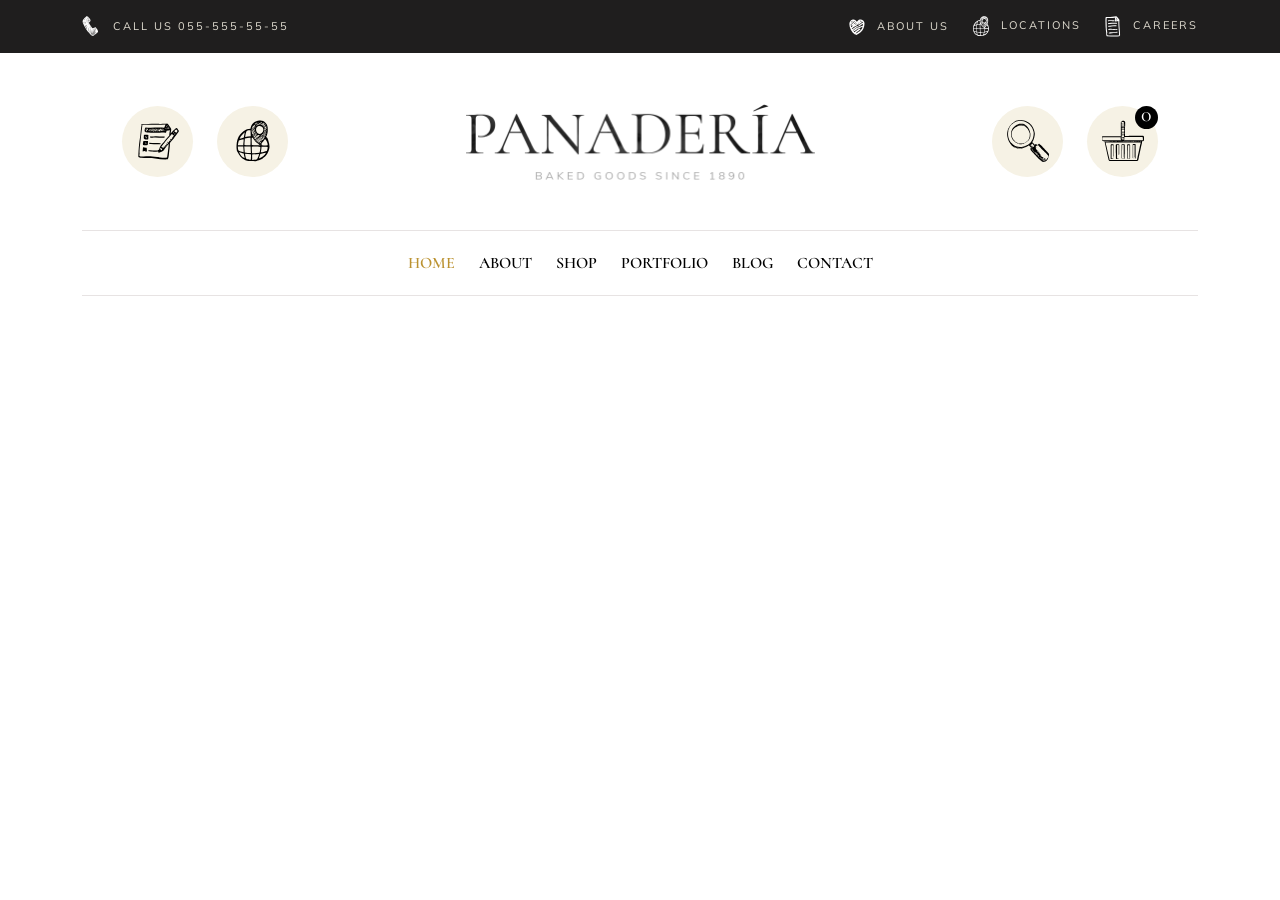
==== index.html @ f85982ad "feat: add nav and header" ====
<!DOCTYPE html>
<html lang="en">
  <head>
    <meta charset="UTF-8" />
    <meta name="viewport" content="width=device-width, initial-scale=1.0" />
    <title>Home - Panaderia</title>
    <link rel="stylesheet" href="assets/css/style.css" />
    <!-- Bootstrap -->
    <link
      href="https://cdn.jsdelivr.net/npm/bootstrap@5.3.7/dist/css/bootstrap.min.css"
      rel="stylesheet"
      integrity="sha384-LN+7fdVzj6u52u30Kp6M/trliBMCMKTyK833zpbD+pXdCLuTusPj697FH4R/5mcr"
      crossorigin="anonymous"
    />
    <!-- Swiper -->
    <link
      rel="stylesheet"
      href="https://cdn.jsdelivr.net/npm/swiper@11/swiper-bundle.min.css"
    />
  </head>
  <body>
    <!-- search start -->
    <div class="search-wrapper">
      <form action="" class="d-flex align-items-center justify-content-center">
        <svg
          class="svg-search-opener"
          xmlns="http://www.w3.org/2000/svg"
          xmlns:xlink="http://www.w3.org/1999/xlink"
          x="0px"
          y="0px"
          viewBox="0 0 28 28"
          style="enable-background: new 0 0 28 28"
          xml:space="preserve"
        >
          <g>
            <path
              class="st0"
              d="M27.8,24.2c0-0.1-0.2-0.3-0.2-0.3l-0.4-0.4l-0.7-0.8l-0.3-0.4L25.9,22c-0.1-0.1-0.2-0.3-0.4-0.4l-0.4-0.3
		l-0.2-0.2l-0.2-0.2l-0.4-0.4c-0.2-0.2-0.5-0.5-0.7-0.7c-0.2-0.2-0.5-0.5-0.7-0.7l-0.7-0.8c-0.2-0.2-0.5-0.5-0.7-0.7
		c-0.2-0.2-0.5-0.5-0.8-0.7c-0.3-0.2-0.5-0.5-0.9-0.6c-0.2-0.1-0.3-0.2-0.6-0.2c-0.1,0-0.2,0-0.4,0c0,0-0.1,0-0.1,0l0,0l0,0l0,0l0,0
		l0,0c-0.1,0,0,0,0,0l0,0l-0.1,0c-0.2,0.1-0.3,0.2-0.4,0.4c0,0,0,0,0,0c0,0,0,0,0-0.1c0,0,0-0.1-0.1-0.1c0-0.1-0.1-0.1-0.1-0.2
		c0-0.1-0.1-0.1-0.1-0.2c0-0.1-0.1-0.1-0.1-0.2c-0.1-0.1-0.1-0.1-0.2-0.2c-0.1-0.1-0.1-0.1-0.2-0.2c-0.1-0.1-0.1-0.1-0.2-0.2
		c-0.1-0.1-0.1-0.1-0.2-0.2C17,15,17,15,16.9,14.9c0,0-0.1,0-0.1-0.1l0.1-0.1l0.2-0.3c0.2-0.4,0.4-0.8,0.6-1.2
		c0.1-0.3,0.2-0.6,0.3-1c0.1-0.2,0.2-0.5,0.2-0.7c0.2-0.9,0.4-1.8,0.3-2.6l0-0.3l-0.1-0.3c0-0.1,0-0.2-0.1-0.3l0-0.1l0-0.1l0-0.2
		c-0.1-0.4-0.3-0.8-0.4-1.2c-0.3-0.8-0.7-1.5-1.1-2.2c-0.2-0.3-0.5-0.7-0.7-1c-0.1-0.2-0.3-0.3-0.4-0.4c-0.1-0.1-0.1-0.1-0.2-0.2
		c-0.1-0.1-0.1-0.1-0.2-0.2c-0.6-0.5-1.3-0.9-1.9-1.2c-0.6-0.3-1.3-0.6-2-0.8C10,0,8.7-0.1,7.6,0.1c-1.1,0.2-2,0.6-2.7,1
		C4.3,1.5,3.8,1.9,3.5,2.2C3.3,2.4,3.2,2.5,3.2,2.5C3.1,2.6,3,2.7,3,2.7c0,0,0,0.1,0,0.1c0,0,0,0,0,0c0,0-0.1,0.1-0.2,0.1
		C2.7,3,2.7,3,2.6,3.1C2.5,3.2,2.4,3.3,2.4,3.4C2.3,3.5,2.2,3.6,2.1,3.7C2,3.8,1.9,3.9,1.8,4.1C1.7,4.2,1.6,4.4,1.5,4.6
		C1.3,4.9,1.1,5.3,0.9,5.7C0.7,6.1,0.5,6.6,0.4,7.1c-0.3,1.1-0.4,2.3-0.2,3.7c0.1,0.4,0.2,0.9,0.3,1.3c0.1,0.3,0.2,0.7,0.3,1
		c0.2,0.7,0.6,1.4,1,2.1c0.2,0.3,0.4,0.7,0.7,1c0.3,0.3,0.5,0.6,0.8,0.9c0.3,0.3,0.6,0.5,1,0.8C4.2,17.9,4.3,18,4.4,18
		c0.1,0.1,0.2,0.1,0.3,0.2c0.1,0,0.2,0.1,0.3,0.1c0.1,0,0.2,0.1,0.3,0.1c0.4,0.2,0.8,0.3,1.2,0.4c0.4,0.1,0.9,0.2,1.3,0.2
		c0.4,0,0.9,0,1.3,0c0.4,0,0.9-0.1,1.3-0.2c1.5-0.3,3.1-0.9,4.3-1.9c0,0,0,0,0,0c0,0.1,0.1,0.1,0.1,0.2c0,0.1,0.1,0.1,0.2,0.2
		c0.1,0.1,0.2,0.3,0.3,0.4c0.1,0.1,0.1,0.1,0.2,0.2c0.1,0.1,0.1,0.1,0.2,0.2c0.1,0.1,0.1,0.1,0.2,0.2c0.1,0,0.1,0.1,0.2,0.1
		c0,0,0,0,0.1,0c0,0,0,0,0,0c0,0,0,0,0,0c0,0,0,0,0,0c0,0,0.1,0,0.1,0c0,0,0,0,0,0l-0.3,0.2c-0.1,0-0.2,0.1-0.2,0.2
		c0,0-0.1,0.1-0.1,0.1c0,0.1-0.1,0.1-0.1,0.2c0,0.1,0,0.3,0,0.4c0,0.1,0.1,0.2,0.1,0.3c0.2,0.3,0.4,0.6,0.6,0.9
		c0.5,0.5,0.9,1,1.4,1.5c0.5,0.5,0.9,1,1.4,1.5c0.5,0.5,0.9,1,1.4,1.5l0.4,0.4l0.2,0.2l0.2,0.2l0.4,0.3l0.1,0.1l0,0l0,0l0,0l0,0l0,0
		l0.2,0.2l0.8,0.6l0.2,0.2c0.1,0.1,0.1,0.1,0.2,0.2c0,0,0.1,0.1,0.1,0.1l0.1,0.1c0.1,0.1,0.2,0.1,0.3,0.1c0.4,0.1,0.8,0.1,1.2,0
		c0.4-0.1,0.7-0.2,1.1-0.4l0.1-0.1c0,0,0.1-0.1,0.1-0.1c0,0,0.1-0.1,0.1-0.1l0,0l0,0l0,0c0.1-0.1,0.3-0.3,0.4-0.4
		c0.2-0.3,0.4-0.6,0.6-1c0.1-0.2,0.1-0.4,0.2-0.6c0-0.2,0.1-0.4,0-0.7C27.9,24.4,27.9,24.3,27.8,24.2z M3.9,17.2
		c0.1,0.1,0.3,0.2,0.4,0.3c0.1,0,0.2,0.1,0.2,0.1c0,0,0,0,0,0c0,0-0.1,0-0.1-0.1C4.2,17.4,4,17.3,3.9,17.2z M4.6,17.7
		C4.6,17.7,4.6,17.7,4.6,17.7C4.6,17.7,4.6,17.7,4.6,17.7c0,0,0.1,0,0.2,0l0.1,0c0,0,0,0.1,0,0.1C4.8,17.8,4.7,17.8,4.6,17.7z
		 M5.1,18C5.1,18,5,17.9,5,17.9c0,0,0-0.1,0-0.1c0,0,0.1,0,0.1,0C5.1,17.9,5.1,17.9,5.1,18C5.1,17.9,5.1,18,5.1,18z M5.3,18.1
		C5.3,18,5.3,18,5.3,18.1c0-0.1,0.1-0.1,0.1,0c0,0,0,0,0.1,0c0,0,0,0.1,0,0.1c0,0,0,0,0,0L5.3,18.1z M6.4,18.3c0,0,0,0.1,0,0.1
		c-0.1,0-0.2-0.1-0.3-0.1c0,0,0-0.1,0-0.1C6.2,18.3,6.3,18.3,6.4,18.3z M6,18.4c0,0-0.1,0-0.1,0c0,0,0-0.1,0-0.1c0,0,0.1,0,0.1,0
		C6,18.3,6,18.3,6,18.4z M5.7,18.1c0,0,0,0.1,0,0.1c-0.1,0-0.1,0-0.2-0.1c0,0,0,0,0-0.1c0,0,0,0,0-0.1C5.6,18.1,5.7,18.1,5.7,18.1z
		 M6.5,18.5c0,0,0-0.1,0-0.1c0.1,0,0.1,0,0.2,0c0,0,0,0.1,0,0.1c0,0,0,0-0.1,0C6.6,18.5,6.5,18.5,6.5,18.5z M7.7,18.6
		c0,0.1,0,0.1,0,0.2c-0.1,0-0.2,0-0.3,0c0-0.1,0-0.1,0-0.2C7.5,18.5,7.6,18.6,7.7,18.6z M7.3,18.5c0,0,0,0.1,0,0.2
		c-0.1,0-0.1,0-0.2,0c0-0.1,0-0.1,0-0.2C7.2,18.5,7.2,18.5,7.3,18.5z M7,18.5c0,0,0,0.1,0,0.1c-0.1,0-0.1,0-0.2,0c0,0,0-0.1,0-0.1
		C6.8,18.4,6.9,18.5,7,18.5z M7.8,18.7c0-0.1,0-0.1,0-0.2c0,0,0.1,0,0.1,0c0,0,0,0,0,0c0,0.1,0,0.1,0,0.2
		C7.9,18.7,7.9,18.7,7.8,18.7C7.8,18.7,7.8,18.7,7.8,18.7z M8.3,18.6c0,0,0,0.1,0,0.1c0,0,0,0,0,0c-0.1,0-0.1,0-0.2,0
		c0-0.1,0-0.1,0-0.2C8.1,18.6,8.2,18.6,8.3,18.6z M8.4,18.8C8.4,18.7,8.4,18.7,8.4,18.8c0-0.1,0-0.1,0-0.2c0.1,0,0.1,0,0.2,0
		c0,0,0,0.1,0.1,0.2C8.6,18.8,8.5,18.8,8.4,18.8z M8.9,18.6c0,0.1,0,0.1,0,0.2c0,0-0.1,0-0.1,0c0-0.1,0-0.1-0.1-0.2
		C8.8,18.6,8.8,18.6,8.9,18.6z M9.1,18.8C9.1,18.8,9.1,18.8,9.1,18.8C9,18.7,9,18.7,9,18.6c0.1,0,0.2,0,0.3,0c0,0,0,0.1,0,0.1
		C9.3,18.7,9.2,18.8,9.1,18.8z M10.2,18.5c0,0,0,0.1,0,0.1c-0.1,0-0.1,0-0.2,0c0,0,0,0,0,0c0,0,0-0.1,0-0.1
		C10.1,18.5,10.1,18.5,10.2,18.5z M9.9,18.5c0,0,0,0.1,0,0.1c0,0,0,0,0,0c-0.1,0-0.1,0-0.2,0c0,0,0-0.1,0-0.1
		C9.8,18.6,9.8,18.5,9.9,18.5z M9.6,18.6c0,0,0,0.1,0,0.1c0,0-0.1,0-0.1,0c0,0,0-0.1,0-0.1C9.5,18.6,9.5,18.6,9.6,18.6z M10.4,18.6
		C10.4,18.6,10.4,18.6,10.4,18.6c0,0-0.1-0.1-0.1-0.1c0.1,0,0.1,0,0.2,0c0,0,0,0.1,0,0.1C10.5,18.6,10.5,18.6,10.4,18.6z M13.7,17.3
		C13.7,17.3,13.7,17.3,13.7,17.3C13.7,17.3,13.8,17.3,13.7,17.3C13.8,17.3,13.7,17.3,13.7,17.3z M13.6,17.4
		C13.6,17.4,13.6,17.4,13.6,17.4c-0.1,0.1-0.1,0.1-0.2,0.1c0,0,0,0,0,0C13.4,17.5,13.5,17.4,13.6,17.4z M13.3,17.6
		C13.3,17.6,13.3,17.6,13.3,17.6c-0.1,0.1-0.1,0.1-0.2,0.1c0,0,0,0,0,0C13.1,17.6,13.2,17.6,13.3,17.6z M12.9,17.7
		C12.9,17.7,12.9,17.7,12.9,17.7c-0.1,0.1-0.2,0.1-0.2,0.2c0,0,0,0,0-0.1C12.7,17.8,12.8,17.8,12.9,17.7z M12.5,17.9
		C12.5,17.9,12.6,17.9,12.5,17.9c0,0.1-0.1,0.1-0.2,0.1c0,0,0,0,0-0.1C12.4,17.9,12.5,17.9,12.5,17.9z M12.2,18
		C12.2,18,12.2,18,12.2,18c0,0.1-0.1,0.1-0.1,0.1c0,0,0-0.1,0-0.1C12.1,18,12.2,18,12.2,18z M11.9,18.1C11.9,18.1,12,18.1,11.9,18.1
		c0,0.1-0.1,0.1-0.2,0.2c0,0,0-0.1-0.1-0.1C11.8,18.1,11.9,18.1,11.9,18.1z M11.6,18.2C11.6,18.2,11.6,18.3,11.6,18.2
		c0,0.1-0.2,0.2-0.3,0.2c0,0,0-0.1,0-0.1C11.4,18.3,11.5,18.2,11.6,18.2z M11.2,18.3c0,0,0,0.1,0,0.1c-0.1,0-0.1,0-0.2,0
		c0,0,0-0.1,0-0.1c0,0,0,0,0,0C11,18.3,11.1,18.3,11.2,18.3z M10.9,18.4C10.9,18.4,10.9,18.4,10.9,18.4c0,0.1,0.1,0.1,0.1,0.1
		c-0.1,0-0.2,0-0.2,0.1c0,0,0-0.1,0-0.1C10.7,18.4,10.8,18.4,10.9,18.4z M15,15.7c-1.3,1.1-2.9,1.8-4.5,2.1
		c-1.6,0.3-3.4,0.2-4.8-0.4c-0.1,0-0.2-0.1-0.3-0.1l-0.1-0.1l-0.1-0.1c-0.1,0-0.2-0.1-0.3-0.1l-0.2-0.1c-0.3-0.2-0.6-0.4-0.9-0.7
		c-0.3-0.3-0.6-0.5-0.8-0.8c-0.1-0.1-0.1-0.1-0.2-0.2c-0.1-0.1-0.1-0.1-0.2-0.2c-0.1-0.1-0.2-0.3-0.3-0.4c-0.2-0.3-0.4-0.6-0.6-0.9
		c-0.2-0.3-0.3-0.6-0.4-1c-0.2-0.6-0.4-1.3-0.5-1.9c-0.1-0.6-0.1-1.3-0.1-1.8c0-0.6,0.1-1.1,0.2-1.6C0.8,7,0.9,6.8,1,6.5
		C1,6.4,1.1,6.2,1.2,6c0.2-0.4,0.4-0.8,0.5-1.2c0.4-0.7,0.7-1.2,1-1.5c0.1-0.1,0.1-0.1,0.2-0.2C3,3.1,3,3.1,3.1,3c0,0,0.1,0,0.1-0.1
		c0,0,0.1,0,0.1,0c0,0,0,0,0.1-0.1c0,0,0,0,0,0c0,0,0,0,0,0c0.1-0.1,0.2-0.2,0.4-0.3c0.3-0.3,0.8-0.6,1.4-1c0.7-0.4,1.5-0.7,2.5-0.9
		c1-0.2,2.2-0.1,3.4,0.3C11.8,1,12.4,1.3,13,1.6c0.6,0.3,1.2,0.7,1.8,1.2C14.9,2.9,14.9,2.9,15,3c0.1,0.1,0.1,0.1,0.2,0.2
		c0.1,0.1,0.3,0.3,0.4,0.4c0.2,0.3,0.5,0.6,0.7,0.9c0.4,0.7,0.8,1.4,1,2.1c0.1,0.4,0.3,0.8,0.4,1.2l0,0.1l0,0.1l0,0.1
		c0,0.1,0.1,0.2,0.1,0.3l0,0.3l0,0.3c0,0.8-0.1,1.6-0.3,2.4c-0.1,0.4-0.2,0.8-0.4,1.2c-0.2,0.4-0.3,0.8-0.5,1.1L16.4,14l-0.2,0.3
		c-0.1,0.1-0.1,0.2-0.2,0.3c-0.1,0.1-0.1,0.2-0.2,0.2C15.6,15.1,15.3,15.4,15,15.7z M15.5,17.1c0,0-0.1-0.1-0.1-0.1
		c0.1,0,0.1,0,0.2,0C15.5,17,15.5,17.1,15.5,17.1C15.5,17.1,15.5,17.1,15.5,17.1z M15.5,16.8c-0.1,0-0.2,0-0.2,0c0,0,0,0,0,0
		c0,0,0,0-0.1-0.1c0.1,0,0.1-0.1,0.2-0.1c0,0,0.1-0.1,0.1-0.1c0,0,0,0,0,0c0,0,0,0,0.1,0C15.5,16.6,15.5,16.7,15.5,16.8z M15.6,17.2
		c0-0.1,0-0.2,0-0.2c0,0,0.1,0,0.1,0c0,0,0.1,0,0.1,0c0,0.1,0,0.2,0,0.3C15.8,17.2,15.7,17.2,15.6,17.2
		C15.7,17.2,15.6,17.2,15.6,17.2z M15.8,17.4c0,0-0.1-0.1-0.1-0.1c0,0,0.1,0,0.1,0C15.9,17.4,15.9,17.4,15.8,17.4
		C15.9,17.4,15.8,17.4,15.8,17.4z M16.2,17.8C16.2,17.8,16.2,17.8,16.2,17.8c-0.1-0.1-0.1-0.2-0.2-0.2c0,0,0,0,0,0
		c0.1,0,0.1,0,0.2,0C16.2,17.7,16.2,17.7,16.2,17.8C16.2,17.8,16.2,17.8,16.2,17.8z M16.2,17.5c-0.1,0-0.1,0-0.2,0c0,0,0,0-0.1,0
		c0-0.1,0-0.1,0-0.2c0,0,0.1,0,0.1,0c0,0,0.1,0,0.1,0C16.2,17.3,16.2,17.4,16.2,17.5z M16.3,17.6c0.1,0,0.2,0,0.2,0
		c0,0.1,0,0.1,0,0.2c0,0,0,0.1,0,0.1c0,0-0.1,0-0.1,0c0,0-0.1,0-0.1,0c0,0,0-0.1,0-0.1C16.4,17.7,16.4,17.7,16.3,17.6z M16.4,18
		c0,0,0.1,0,0.1,0c0,0,0,0,0.1,0c0,0.1,0,0.2,0,0.3c0,0,0,0,0,0c0,0,0,0-0.1-0.1c0,0,0,0-0.1-0.1C16.4,18.1,16.4,18,16.4,18z
		 M16.3,19.6C16.3,19.6,16.3,19.6,16.3,19.6C16.3,19.6,16.2,19.6,16.3,19.6C16.3,19.6,16.3,19.6,16.3,19.6
		C16.3,19.6,16.3,19.6,16.3,19.6z M16.3,19.5C16.3,19.5,16.3,19.5,16.3,19.5C16.2,19.5,16.2,19.5,16.3,19.5c-0.1-0.1-0.1-0.1,0-0.2
		c0,0,0,0,0.1,0C16.3,19.3,16.3,19.4,16.3,19.5z M16.4,19.8c0-0.1,0-0.1,0-0.2c0,0,0,0,0,0c0,0,0,0,0,0c0.1,0,0.1,0,0.2,0
		c0,0,0,0,0,0.1c0,0.1,0,0.2,0,0.2c0,0,0,0,0,0C16.5,19.9,16.5,19.9,16.4,19.8C16.4,19.9,16.4,19.9,16.4,19.8z M16.5,20
		C16.5,20,16.5,20,16.5,20c0.1,0,0.1,0,0.1,0c0,0.1,0,0.1,0,0.2C16.6,20.1,16.5,20,16.5,20z M16.6,19.4c-0.1,0-0.1,0-0.2,0
		c0-0.1,0-0.1,0-0.2c0.1,0,0.1,0,0.2,0C16.6,19.3,16.6,19.3,16.6,19.4z M16.6,19.1c-0.1,0-0.2,0-0.2,0.1c0,0,0,0,0,0l0,0
		c0,0,0,0,0,0l0.2-0.2c0,0,0,0,0,0C16.7,18.9,16.7,19,16.6,19.1z M16.6,17C16.6,17,16.6,17,16.6,17c0,0-0.1,0.1-0.1,0.3
		c0,0.1,0,0.1,0,0.2c-0.1,0-0.1,0-0.2,0c0-0.1,0-0.2,0-0.2c0-0.1,0-0.2,0-0.2c0,0,0,0,0,0c0,0,0,0,0,0c0,0,0,0.1,0,0.2
		c0,0-0.1,0-0.1,0c0,0-0.1,0-0.1,0c0-0.1,0-0.2,0-0.3c0.1,0,0.1,0,0.2,0c0.1,0,0.2,0,0.2,0l0,0c0,0,0,0,0,0c0,0,0,0,0,0
		c0,0-0.1,0-0.2,0c-0.1,0-0.1,0-0.2,0c0-0.1,0-0.2,0-0.2c0,0,0,0,0,0c0,0,0,0,0,0c0,0,0,0.1,0,0.2c0,0-0.1,0-0.1,0c0,0,0,0-0.1,0
		c0-0.1,0-0.2,0-0.3c0.1,0,0.1,0,0.2,0c0.1,0,0.1,0,0.1,0c0,0,0,0,0,0c0,0,0,0,0,0c0,0,0,0-0.1,0c-0.1,0-0.1,0-0.2,0c0,0,0,0,0,0
		c0.2-0.2,0.5-0.5,0.7-0.7c0.1-0.1,0.1-0.2,0.2-0.3c0,0,0.1-0.1,0.1-0.1c0,0,0,0,0,0c0,0.1,0.1,0.1,0.1,0.2c0,0.1,0.1,0.1,0.1,0.2
		c0.1,0.1,0.2,0.3,0.3,0.4c0.1,0.1,0.1,0.1,0.2,0.2c0.1,0.1,0.1,0.1,0.2,0.2c0.1,0.1,0.1,0.1,0.2,0.2c0.1,0.1,0.1,0.1,0.2,0.1
		c0,0,0.1,0.1,0.1,0.1c0,0-0.1,0.1-0.1,0.1c-0.3,0.3-0.6,0.6-0.9,0.9c0,0-0.1,0-0.1,0c-0.1,0-0.1,0-0.2,0c0,0,0-0.1,0-0.1
		c0-0.1,0-0.1,0-0.2c0,0,0,0,0,0c0.1,0,0.2,0,0.2,0l0,0c0,0,0,0,0,0c0,0,0,0,0,0c0,0-0.1,0-0.2,0c0,0,0,0,0,0c0-0.1,0-0.2,0-0.2
		C16.7,17.1,16.7,17,16.6,17C16.7,17,16.7,17,16.6,17z M16.7,18c0.1,0,0.2,0,0.2,0c0,0,0,0,0,0c-0.1,0.1-0.2,0.2-0.3,0.3
		C16.7,18.2,16.7,18.1,16.7,18z M16.9,19.5c0,0.1,0,0.1,0,0.2c0,0,0,0.1,0,0.1c0,0,0,0-0.1,0c0,0-0.1,0-0.1,0c0-0.1,0-0.1,0-0.2
		c0,0,0-0.1,0-0.1C16.8,19.5,16.9,19.5,16.9,19.5z M16.7,19.4c0-0.1,0-0.1,0-0.2c0,0,0,0,0,0c0.1,0,0.1,0,0.2-0.1c0,0.1,0,0.1,0,0.2
		c0,0,0,0,0,0C16.9,19.4,16.8,19.4,16.7,19.4z M16.7,19.9c0,0,0.1,0,0.1,0c0,0,0,0,0.1,0c0,0,0,0.1,0,0.1c0,0,0,0,0,0.1
		c-0.1,0-0.2,0-0.2,0C16.7,20.1,16.7,20,16.7,19.9z M17,20.5C16.9,20.5,16.9,20.4,17,20.5c-0.1-0.1-0.2-0.2-0.2-0.2
		c0.1,0,0.1,0,0.2,0C17,20.3,17,20.4,17,20.5C17,20.5,17,20.5,17,20.5z M17.1,20c0,0,0-0.1,0-0.1c0.1,0,0.1,0,0.2,0c0,0,0.1,0,0.1,0
		c0,0,0,0.1,0,0.1c0,0,0,0.1,0,0.1C17.2,20.1,17.1,20.1,17.1,20C17.1,20.1,17.1,20,17.1,20z M17.1,20.2c0.1,0,0.2,0,0.2,0
		c0,0.1,0,0.1,0,0.2c-0.1,0-0.1,0-0.2,0C17.1,20.4,17.1,20.3,17.1,20.2z M17.1,20.6C17.1,20.6,17.1,20.6,17.1,20.6
		c0.1,0,0.1,0,0.2-0.1c0,0,0,0,0,0c0,0.1,0,0.2,0,0.2C17.2,20.7,17.2,20.7,17.1,20.6z M17.4,20.6C17.4,20.6,17.4,20.5,17.4,20.6
		c0.1-0.1,0.2-0.1,0.3-0.1c0,0.1,0,0.2,0,0.3c-0.1,0-0.1,0-0.2,0c0,0-0.1,0-0.1,0C17.4,20.8,17.4,20.7,17.4,20.6z M17.6,21.1
		c-0.1,0-0.1-0.1-0.2-0.1c0,0,0,0,0.1,0c0,0,0.1,0,0.1,0C17.7,21,17.7,21.1,17.6,21.1L17.6,21.1z M18,21.5l-0.2-0.2c0,0,0,0,0,0
		c0.1,0,0.1,0,0.2,0C18,21.3,18,21.4,18,21.5z M18,20.9c0,0.1,0,0.1,0,0.2c-0.1,0-0.1,0-0.2,0c0-0.1,0-0.2,0-0.2
		C17.9,20.9,17.9,20.9,18,20.9C18,20.9,18,20.9,18,20.9z M18.1,20.9C18.1,20.9,18.1,20.9,18.1,20.9C18.1,20.9,18.1,20.9,18.1,20.9
		c0.1,0,0.2-0.1,0.2-0.1c0,0.1,0,0.2,0,0.2c-0.1,0-0.1,0-0.2,0C18.1,21,18.1,21,18.1,20.9z M18.1,21.5c0-0.1,0-0.2,0-0.2
		c0,0,0,0,0,0c0.1,0,0.1,0,0.2,0c0,0,0,0,0,0c0,0.1,0,0.2,0,0.2c0,0,0,0,0,0C18.3,21.5,18.2,21.5,18.1,21.5
		C18.1,21.5,18.1,21.5,18.1,21.5z M18.1,21.6c0.1,0,0.1,0,0.2,0c0,0.1,0,0.2,0,0.2L18.1,21.6z M18.5,21.6
		C18.5,21.6,18.5,21.6,18.5,21.6c0.2,0,0.2-0.1,0.2-0.1c0,0,0,0,0,0c0,0,0,0,0,0c0,0,0,0-0.1,0c0,0-0.1,0-0.1,0c0-0.1,0-0.1,0-0.2
		c0,0,0,0,0,0c0.1,0,0.1,0,0.2,0c0.1,0,0.1,0,0.2,0c0,0,0,0.1,0,0.2c0,0.1,0,0.3,0,0.5c0,0-0.1,0-0.1,0c-0.1,0-0.1,0-0.2,0
		C18.5,21.7,18.5,21.6,18.5,21.6z M18.8,22.2c-0.1-0.1-0.2-0.2-0.3-0.3c0,0,0,0,0-0.1c0,0,0.1,0,0.2,0c0,0,0.1,0,0.1,0c0,0,0,0,0,0
		C18.8,22,18.8,22.1,18.8,22.2C18.8,22.2,18.8,22.2,18.8,22.2z M18.9,21.9C18.9,21.9,18.9,21.9,18.9,21.9c0.1,0,0.2,0,0.3,0
		c0,0,0,0,0,0c0,0.1,0,0.2,0,0.3c0,0,0,0,0,0.1c0,0,0,0,0,0c-0.1,0-0.1,0-0.2,0c0,0-0.1,0-0.1,0C18.9,22.1,18.9,22,18.9,21.9z
		 M18.9,22.4C18.9,22.4,18.9,22.3,18.9,22.4c0-0.1,0.1-0.1,0.1-0.1c0.1,0,0.1,0,0.2,0c0,0,0,0,0,0c0,0.1,0,0.2,0,0.3
		c0,0-0.1,0-0.1,0C19.1,22.5,19,22.4,18.9,22.4z M19.2,22.7C19.2,22.7,19.3,22.7,19.2,22.7C19.3,22.7,19.3,22.7,19.2,22.7
		C19.3,22.7,19.2,22.7,19.2,22.7z M19.4,22.3c0.1,0,0.1,0,0.2,0c0.1,0,0.1,0,0.1,0c0,0,0,0,0,0c0,0,0,0,0,0c0,0-0.1,0-0.2,0
		c0,0-0.1,0-0.2,0c0,0,0,0,0-0.1c0-0.1,0-0.2,0-0.3c0.1,0,0.3,0,0.4,0c0,0,0,0.1,0,0.3c0,0.1,0,0.3,0,0.5c-0.1,0-0.3,0-0.4,0
		C19.4,22.5,19.4,22.4,19.4,22.3z M19.4,22.8c0,0,0-0.1,0-0.1c0.1,0,0.2,0,0.4,0c0,0.1,0,0.2,0,0.4c0,0-0.1,0-0.1,0c0,0-0.1,0-0.1,0
		C19.5,23,19.5,22.9,19.4,22.8z M19.8,23.3c0,0-0.1-0.1-0.1-0.1c0,0,0,0,0,0c0,0,0.1,0,0.1,0C19.8,23.2,19.8,23.2,19.8,23.3
		C19.8,23.2,19.8,23.2,19.8,23.3L19.8,23.3z M19.9,22.2C19.9,22.2,19.9,22.2,19.9,22.2c0.2,0,0.3,0,0.4,0c0,0.1,0,0.2,0,0.3
		c-0.1,0-0.2,0-0.4,0C19.9,22.4,19.9,22.3,19.9,22.2z M19.9,22.6c0.1,0,0.3,0,0.4,0c0,0.1,0,0.2,0,0.3c0,0,0,0.1,0,0.1
		c-0.1,0-0.2,0-0.3,0c0,0-0.1,0-0.1,0C19.9,22.9,19.9,22.8,19.9,22.6z M20,23.4L20,23.4c-0.1-0.1-0.1-0.2-0.1-0.2c0,0,0-0.1,0-0.1
		c0,0,0.1,0,0.1,0c0.1,0,0.2,0,0.3,0c0,0.1,0,0.2,0,0.3C20.2,23.4,20.2,23.4,20,23.4C20.1,23.4,20,23.4,20,23.4z M20.3,23.7
		l-0.2-0.2c0,0,0,0,0,0c0.1,0,0.2,0,0.2,0C20.4,23.6,20.4,23.7,20.3,23.7C20.4,23.7,20.3,23.7,20.3,23.7z M20.4,23.1
		c0.1,0,0.2,0,0.3,0c0,0.1,0,0.2,0,0.3c0,0-0.1,0-0.1,0c-0.1,0-0.1,0-0.2,0C20.5,23.3,20.4,23.2,20.4,23.1z M20.5,23.5
		c0.1,0,0.1,0,0.2,0c0,0,0.1,0,0.1,0c0,0.1,0,0.1,0,0.2c0,0,0,0,0,0.1c-0.1,0-0.2,0-0.3,0C20.5,23.6,20.5,23.6,20.5,23.5z
		 M20.7,24.1L20.5,24c0,0,0-0.1,0-0.1c0.1,0,0.2,0,0.3,0c0,0.1,0,0.2,0,0.3C20.8,24.1,20.8,24.1,20.7,24.1z M20.8,24.3
		C20.8,24.3,20.9,24.3,20.8,24.3C20.9,24.3,20.9,24.3,20.8,24.3L20.8,24.3z M20.9,23.8c0.1,0,0.2,0,0.2,0c0,0,0,0,0,0c0,0,0,0,0,0
		l0,0C21.1,23.7,21,23.7,20.9,23.8c0-0.1,0-0.1,0-0.2c0-0.1,0-0.1,0-0.2c0.1,0,0.2,0,0.3,0c0,0.1,0,0.1,0,0.2c0,0.1,0,0.3,0,0.5
		c-0.1,0-0.2,0-0.3,0C21,24,21,23.9,20.9,23.8z M21,24.5C21,24.4,21,24.4,21,24.5c0-0.1,0-0.2,0-0.2c0.1,0,0.2,0,0.3,0
		c0,0.1,0,0.1,0,0.2c0,0.1,0,0.1,0,0.2c-0.1,0-0.1,0-0.2,0L21,24.5z M21.2,24.7L21.2,24.7C21.3,24.7,21.3,24.7,21.2,24.7
		C21.3,24.7,21.3,24.7,21.2,24.7L21.2,24.7z M21.5,24.9c0-0.1,0-0.1,0-0.2c0,0,0,0,0,0c0.1,0,0.2,0,0.3,0c0,0,0,0,0,0.1
		c0,0.1,0,0.2,0,0.2C21.7,25,21.6,25,21.5,24.9L21.5,24.9z M21.8,25.2l-0.1-0.1c0,0,0.1,0,0.1,0c0,0,0,0,0,0
		C21.8,25.1,21.8,25.2,21.8,25.2L21.8,25.2z M22,25.4L22,25.4L22,25.4c-0.1-0.2-0.1-0.3-0.1-0.4c0,0,0.1,0,0.1,0c0.1,0,0.1,0,0.2,0
		c0,0.1,0,0.1,0,0.2c0,0.1,0,0.1,0,0.2c0,0,0,0,0,0C22.1,25.4,22.1,25.4,22,25.4z M22.1,25.5c0,0,0.1,0,0.1,0c0,0,0,0,0,0
		c0,0,0,0,0,0.1c0,0,0,0,0,0.1L22.1,25.5z M22.3,25.2c0-0.1,0-0.1,0-0.2c0.1,0,0.2,0,0.2,0c0,0,0,0,0,0c0,0,0,0,0,0
		c0,0.1,0,0.2,0,0.4c0,0-0.1,0-0.1,0c-0.1,0-0.1,0-0.2,0c0,0,0,0,0,0C22.4,25.3,22.3,25.3,22.3,25.2z M22.4,25.8L22.4,25.8
		L22.4,25.8c-0.1-0.1-0.1-0.2-0.1-0.3c0,0,0,0,0,0c0.1,0,0.1,0,0.2,0c0,0,0.1,0,0.1,0c0,0,0,0.1,0,0.1c0,0.1,0,0.1,0,0.2
		C22.6,25.8,22.5,25.8,22.4,25.8L22.4,25.8z M22.6,25.9c0,0,0.1,0,0.1,0c0,0,0,0,0,0c0,0,0,0.1,0,0.1L22.6,25.9z M22.8,25.6
		c0,0,0-0.1,0-0.1c0,0,0.1,0,0.1,0c0,0,0.1,0,0.1,0c0,0,0,0.1,0,0.2c0,0,0,0.1,0,0.1c0,0-0.1,0-0.1,0c-0.1,0-0.1,0-0.2,0
		c0,0,0,0,0,0C22.8,25.7,22.8,25.7,22.8,25.6z M22.9,26.2l-0.1-0.1c0-0.1,0-0.1,0-0.2c0,0,0,0,0,0c0.1,0,0.1,0,0.2,0
		c0,0,0.1,0,0.1,0c0,0.1,0,0.2,0,0.3c0,0,0,0,0,0c0,0,0,0-0.1,0C23,26.2,23,26.2,22.9,26.2z M23.1,26.3
		C23.1,26.3,23.1,26.3,23.1,26.3C23.1,26.3,23.1,26.3,23.1,26.3c0.1,0,0.1,0.1,0.1,0.1L23.1,26.3z M23.2,25.6c0-0.1,0-0.2,0-0.2
		c0.2,0,0.3-0.1,0.4-0.1c0,0.1,0,0.2,0,0.3c-0.1,0-0.2,0-0.3,0c0,0-0.1,0-0.1,0C23.2,25.7,23.2,25.6,23.2,25.6z M23.3,26.1
		c0-0.1,0-0.2,0-0.3c0,0,0.1,0,0.1,0c0.1,0,0.2,0,0.2-0.1c0,0.1,0,0.1,0,0.2c0,0.1,0,0.1,0,0.2c0,0-0.1,0-0.1,0
		C23.5,26.1,23.4,26.1,23.3,26.1C23.3,26.2,23.3,26.1,23.3,26.1z M23.4,26.6l-0.1-0.1c0-0.1,0-0.1,0-0.2c0.1,0,0.2,0,0.3,0
		c0.1,0,0.1,0,0.1,0c0,0.1,0,0.2,0,0.3c0,0-0.1,0-0.1,0C23.5,26.6,23.5,26.6,23.4,26.6z M23.7,26.8l-0.2-0.1c0,0,0.1,0,0.1,0
		c0,0,0.1,0,0.1,0C23.7,26.7,23.7,26.8,23.7,26.8C23.7,26.8,23.7,26.8,23.7,26.8z M23.9,26.9C23.9,26.9,23.9,26.9,23.9,26.9
		c0-0.1,0-0.2,0-0.2c0.1,0,0.2,0,0.3,0c0,0,0,0,0,0.1c0,0.1,0,0.1,0,0.2c-0.1,0-0.1,0-0.2,0C24,26.9,23.9,26.9,23.9,26.9z
		 M24.3,27.1c-0.1,0-0.1,0-0.2-0.1L24,27c0,0,0,0,0,0c0.1,0,0.2,0,0.2,0C24.2,27,24.3,27.1,24.3,27.1C24.3,27.1,24.3,27.1,24.3,27.1
		z M24.4,27.2c0-0.1,0-0.1,0-0.2c0,0,0,0,0,0c0.1,0,0.2-0.1,0.2-0.1l0,0c0,0,0,0,0,0c0,0,0,0,0,0c0,0-0.1,0-0.2,0c0,0,0,0,0,0
		c0-0.1,0-0.1,0-0.2c0,0,0,0,0-0.1c0,0,0,0,0.1,0c0.1,0,0.2,0,0.3,0c0,0.1,0,0.3,0,0.5c0,0,0,0.1,0,0.1
		C24.6,27.2,24.5,27.2,24.4,27.2z M24.8,26.3C24.8,26.3,24.7,26.3,24.8,26.3C24.7,26.2,24.7,26.3,24.8,26.3c-0.1,0-0.1,0.1-0.1,0.2
		c-0.1,0-0.2,0-0.3,0c0,0,0,0-0.1,0c0-0.1,0-0.2,0-0.3c0.1,0,0.2,0,0.3,0c0.2,0,0.3-0.1,0.4-0.1c0,0,0.1,0,0.1,0c0,0.1,0,0.2,0,0.4
		c-0.1,0-0.2,0-0.3,0C24.8,26.3,24.8,26.3,24.8,26.3z M25.1,27.2c-0.1,0-0.1,0-0.2,0c0,0,0-0.1,0-0.1c0-0.2,0-0.4-0.1-0.5
		c0.1,0,0.2,0,0.3-0.1c0,0.1,0,0.2,0,0.3c-0.1,0-0.2,0.1-0.2,0.1c0,0,0,0,0,0c0,0,0,0,0,0c0,0,0.1,0,0.2,0c0,0,0,0,0,0.1
		c0,0.1,0,0.1,0,0.2C25.2,27.1,25.1,27.1,25.1,27.2z M25.3,27.1c0,0,0-0.1,0-0.2c0,0,0,0,0-0.1c0.1,0,0.3,0,0.4-0.1c0,0,0,0.1,0,0.1
		C25.6,27,25.5,27,25.3,27.1z M25.9,26.8C25.9,26.8,25.9,26.8,25.9,26.8C25.9,26.8,25.9,26.8,25.9,26.8L25.9,26.8z M27,25.4
		c-0.1,0.3-0.3,0.5-0.5,0.8c-0.1,0.1-0.1,0.1-0.2,0.2c0,0,0,0,0,0c0-0.1,0-0.2,0-0.2c0,0,0,0,0,0c0,0,0,0,0,0c0,0,0,0.1,0,0.2
		c0,0,0,0.1,0,0.1c0,0,0,0,0,0l0,0l0,0c0,0,0,0,0,0l0,0c-0.1,0-0.1,0-0.2,0c0,0,0,0-0.1,0c0-0.1,0-0.2,0-0.3c0-0.1,0-0.2,0-0.2
		c0,0,0,0,0,0c0,0,0,0,0,0c0,0,0,0.1,0,0.2c0,0.1,0,0.2,0,0.3c-0.1,0-0.1,0-0.2,0c-0.1,0-0.2,0-0.3,0c0-0.1,0-0.2,0-0.3
		c0.1,0,0.2-0.1,0.2-0.1c0,0,0,0,0,0c0,0,0,0,0,0c0,0-0.1,0-0.2,0c0-0.2,0-0.3-0.1-0.5c0-0.1-0.1-0.2-0.1-0.2c0,0,0,0,0,0
		c0,0,0,0,0,0c0,0,0,0.1,0,0.2c0,0,0,0,0,0c0,0-0.1,0-0.1,0c-0.1,0-0.3,0-0.4,0c-0.1,0-0.2,0-0.3,0.1c0-0.1,0-0.2,0-0.2c0,0,0,0,0,0
		c0,0,0,0,0,0c0,0,0,0.1,0,0.2c0,0,0,0,0,0c-0.1,0-0.2,0.1-0.2,0.1c0,0,0,0,0,0c0,0,0,0,0,0c0,0,0.1,0,0.2,0c0,0,0,0,0,0
		c0,0.1,0,0.2,0,0.3c-0.1,0-0.2,0-0.4,0c0-0.2,0-0.4-0.1-0.6c0-0.1,0-0.1,0-0.2c0.1,0,0.2,0,0.3-0.1c0.2,0,0.3-0.1,0.3-0.1l0,0
		c0,0,0,0,0,0c0,0,0,0,0,0c0,0-0.1,0-0.3,0c0,0-0.1,0-0.1,0c0,0-0.1,0-0.1,0c0-0.1,0-0.2,0-0.3c0.1,0,0.2-0.1,0.2-0.1l0,0
		c0,0,0,0,0,0c0,0,0,0,0,0c0,0-0.1,0-0.2,0c0-0.1,0-0.1,0-0.2c0-0.1,0-0.1,0-0.2c0,0,0.1,0,0.1,0c0.1,0,0.1,0,0.1,0c0,0,0,0,0,0
		c0,0,0,0,0,0l0,0c0,0-0.1,0-0.1,0c0,0-0.1,0-0.1,0c0-0.1,0-0.1,0-0.1c0,0,0,0,0,0c0,0,0,0,0,0c0,0,0,0.1,0,0.1c0,0-0.1,0-0.1,0
		c-0.1,0-0.2,0-0.3,0c0,0,0,0,0,0c0,0,0-0.1,0-0.2c0-0.1,0-0.1,0-0.2c0.1,0,0.2,0,0.3,0c0.1,0,0.2-0.1,0.2-0.1l0,0c0,0,0,0,0,0
		c0,0,0,0,0,0c0,0-0.1,0-0.2,0c-0.1,0-0.2,0-0.3,0c0,0,0,0,0,0c0-0.1,0-0.2,0-0.2c0,0,0,0,0,0c0,0,0,0,0,0l0,0c0,0,0,0.1,0,0.2
		c0,0,0,0,0,0c-0.1,0-0.3,0-0.4,0.1c-0.1,0-0.2,0-0.2,0l0,0c0,0,0,0,0,0c0,0,0,0,0,0c0,0,0.1,0,0.2,0c0.1,0,0.2,0,0.4,0
		c0,0.1,0,0.1,0,0.2c0,0.1,0,0.3,0,0.3c0,0.1,0,0.2,0,0.2c0,0,0,0,0,0c0,0,0,0,0,0l0,0c0,0,0-0.1,0-0.2c0,0,0-0.1,0-0.1c0,0,0,0,0,0
		c0.1,0,0.2,0,0.3,0c0,0,0.1,0,0.1,0c0,0,0,0.1,0,0.2c0,0.1,0,0.1,0,0.2c0,0-0.1,0-0.1,0c-0.1,0-0.1,0-0.2,0c-0.1,0-0.2,0-0.4,0.1
		c0,0-0.1,0-0.1,0c0-0.1,0-0.2,0-0.3c0,0,0,0,0-0.1c0.1,0,0.1,0,0.1,0c0,0,0,0,0,0c0,0,0,0,0,0c0,0,0,0-0.1,0c0-0.1,0-0.1,0-0.1l0,0
		c0,0,0,0,0,0c0,0,0,0,0,0c0,0,0,0,0,0.1c0,0,0,0-0.1,0c-0.1,0-0.2,0-0.2,0c0,0,0,0,0-0.1c0-0.1,0-0.1,0-0.2c0-0.1,0-0.1,0-0.2
		c0-0.2-0.1-0.3-0.1-0.3c0,0,0,0,0,0c0,0,0,0,0,0c0,0,0,0.1,0,0.3c0,0.1,0,0.2,0,0.3c0,0,0,0,0,0.1c-0.1,0-0.1,0-0.2,0
		c0,0-0.1,0-0.1,0c0-0.1,0-0.2,0-0.2c0,0,0-0.1,0-0.1c0,0,0,0,0,0c0.1,0,0.2-0.1,0.2-0.1c0,0,0,0,0,0c0,0,0,0,0,0c0,0-0.1,0-0.2,0
		c0,0,0,0,0,0c0-0.1,0-0.1,0-0.2c0-0.1,0-0.1,0-0.2c0-0.1,0-0.1,0-0.2c0-0.2-0.1-0.3-0.1-0.3c0,0,0,0,0,0c0,0,0,0,0,0
		c0,0,0,0.1,0,0.3c0,0.1,0,0.2,0,0.3c0,0.1,0,0.1,0,0.2c-0.1,0-0.2,0-0.3,0c0,0,0,0,0,0c0-0.1,0-0.1,0-0.2c0-0.1,0-0.1,0-0.2
		c0.1,0,0.2,0,0.2,0c0,0,0,0,0,0c0,0,0,0,0,0l0,0c0,0-0.1,0-0.2,0c0,0,0-0.1,0-0.1c0-0.1,0-0.3,0-0.4c0-0.1,0-0.2,0-0.2
		c0.1,0,0.2,0,0.2,0c0,0,0,0,0,0c0,0,0,0,0,0c0,0-0.1,0-0.2,0c0,0,0,0,0,0c0,0,0,0,0,0c0,0,0,0,0,0c0,0,0,0,0,0c-0.1,0-0.2,0-0.3,0
		c0,0,0-0.1,0-0.1c0-0.1,0-0.2,0-0.2c0,0,0.1,0,0.1,0c0.2,0,0.3-0.1,0.3-0.1c0,0,0,0,0,0c0,0,0,0,0,0c0,0-0.1,0-0.3,0
		c0,0-0.1,0-0.1,0c0,0,0,0,0,0c0-0.2-0.1-0.3-0.1-0.3c0,0,0,0,0,0c0,0,0,0,0,0c0,0,0,0.1,0,0.4c0,0,0,0,0,0c-0.1,0-0.2,0-0.3,0
		c0,0,0,0,0-0.1c0-0.1,0-0.2,0-0.3c0.1,0,0.2,0,0.2,0c0,0,0,0,0,0c0,0,0,0,0,0c0,0-0.1,0-0.2,0c0-0.1,0-0.2,0-0.3c0.1,0,0.1,0,0.2,0
		c0.1,0,0.1,0,0.1,0c0,0,0,0,0,0c0,0,0,0,0,0l0,0c0,0-0.1,0-0.1,0c-0.1,0-0.1,0-0.2,0c0,0,0-0.1,0-0.1c0-0.3-0.1-0.4-0.1-0.4
		c0,0,0,0,0,0c0,0,0,0,0,0c0,0,0,0.2,0,0.4c0,0,0,0.1,0,0.1c-0.1,0-0.2,0-0.3,0.1c0,0-0.1,0-0.1,0c0,0,0-0.1,0-0.1
		c0-0.2,0-0.3,0-0.3c0,0,0,0,0,0c0.1,0,0.2,0,0.2,0c0,0,0,0,0,0c0,0,0,0,0,0c0,0-0.1,0-0.2,0c-0.1,0-0.2,0-0.4,0c0-0.1,0-0.2,0-0.3
		c0,0,0.1,0,0.1,0c0.1,0,0.2,0,0.3-0.1c0.1,0,0.1-0.1,0.1-0.1c0,0,0,0,0,0c0,0,0,0,0,0l0,0c0,0-0.1,0-0.1,0c-0.1,0-0.2,0-0.3,0
		c0,0-0.1,0-0.1,0c0,0,0,0,0,0c0-0.2,0-0.4,0-0.4c0,0,0,0,0,0c0,0,0,0,0,0c0,0,0,0.1,0,0.4c0,0,0,0,0,0c0,0-0.1,0-0.1,0
		c-0.1,0-0.1,0-0.1,0c0,0,0,0,0,0c0,0,0,0,0,0c0,0,0.1,0,0.1,0c0,0,0,0,0.1,0c0,0.1,0,0.2,0,0.2c0,0,0,0,0,0c-0.1,0-0.2,0-0.3,0
		c0-0.2,0-0.3,0-0.5c0-0.2,0-0.3,0-0.3c0,0,0,0,0,0c0,0,0,0,0,0c0,0,0,0,0,0.1c0,0-0.1,0-0.2,0c0,0-0.1,0-0.1,0c0-0.1,0-0.2,0-0.2
		c0.1,0,0.2,0,0.3-0.1c0.2,0,0.3-0.1,0.3-0.1c0,0,0,0,0,0c0,0,0,0,0,0c0,0-0.1,0-0.3,0c-0.1,0-0.2,0-0.3,0c0-0.1,0-0.2,0-0.4
		c0,0,0.1,0,0.1,0c0.1,0,0.2,0,0.2,0c0.1,0,0.1,0,0.1,0c0,0,0,0,0,0c0,0,0,0,0,0c0,0,0,0-0.1,0c-0.1,0-0.1,0-0.2,0c0,0,0,0-0.1,0
		c0,0,0,0,0,0c0-0.3,0-0.5,0-0.5l0,0c0,0,0,0,0,0c0,0,0,0,0,0c0,0,0,0.2,0,0.5c0,0,0,0,0,0c0,0,0,0,0,0c-0.1,0-0.1,0-0.1,0
		c0,0,0,0,0,0c0,0,0,0,0,0l0,0c0,0,0,0,0.1,0c0,0,0,0,0,0c0,0.1,0,0.2,0,0.3c0,0,0,0,0,0c-0.1,0-0.1,0-0.2,0c0,0,0,0,0,0
		c0-0.1,0-0.1,0-0.1c0,0,0,0,0,0c0,0,0,0,0,0c0,0,0,0,0,0.1c-0.1,0-0.1,0-0.2,0c0-0.1,0-0.2,0-0.3c0,0,0,0,0,0
		c0.1,0,0.2-0.1,0.2-0.1c0,0,0,0,0,0c0,0,0,0,0,0c0,0-0.1,0-0.2,0c0,0,0,0,0,0c0-0.2,0-0.3,0-0.3c0,0,0,0,0,0c0,0,0,0,0,0
		c0,0,0,0.1,0,0.3c0,0,0,0,0,0c-0.1,0-0.2,0-0.3,0c0-0.1,0-0.2,0-0.2c0.1,0,0.1,0,0.1,0c0,0,0,0,0,0c0,0,0,0,0,0c0,0-0.1,0-0.1,0
		c0,0,0-0.1,0-0.1c0-0.1,0-0.1,0-0.2c0.2,0,0.3-0.1,0.5-0.1c0.2,0,0.3-0.1,0.3-0.1c0,0,0,0,0,0c0,0,0,0,0,0c0,0-0.1,0-0.3,0
		c-0.1,0-0.3,0-0.4,0.1c0,0,0,0,0,0c0,0,0,0,0,0c0,0,0,0,0,0c0,0-0.1,0-0.1,0c0,0-0.1,0-0.1,0c0,0,0-0.1,0-0.1c0-0.1,0-0.1,0-0.2
		c0,0,0,0,0,0c0.1,0,0.2,0,0.3-0.1c0.2,0,0.3-0.1,0.3-0.1c0,0,0,0,0,0c0,0,0,0,0,0c0,0-0.1,0-0.3,0c-0.1,0-0.2,0-0.3,0
		c0-0.1,0-0.2,0-0.2c0,0,0.1,0,0.1,0c0.1,0,0.2-0.1,0.2-0.1c0,0,0,0,0,0c0,0,0,0,0,0c0,0-0.1,0-0.2,0c-0.1,0-0.2,0-0.4,0.1
		c0-0.1,0-0.1,0-0.2c0,0,0,0,0.1,0c0.1,0,0.1,0,0.2-0.1c0,0,0.1,0,0.1,0l0,0c0,0,0,0,0,0c0,0,0,0,0,0c0,0,0,0-0.1,0
		c-0.1,0-0.1,0-0.2,0c0,0,0,0,0,0l0,0c0,0,0,0,0,0l0,0c0.5-0.5,1-0.9,1.5-1.4c0.2-0.2,0.5-0.4,0.8-0.6l0,0l0,0l0,0l0,0l0,0
		c0,0,0,0,0,0c0,0,0,0,0,0c0,0,0.1,0,0.1,0c0.1,0,0.2,0.1,0.4,0.2c0.3,0.2,0.5,0.4,0.7,0.6c0.2,0.2,0.5,0.5,0.7,0.7
		c0.2,0.2,0.5,0.5,0.7,0.7l0.7,0.8c0.2,0.3,0.5,0.5,0.7,0.8c0.2,0.2,0.5,0.5,0.7,0.7l0.4,0.4l0.2,0.2l0.2,0.2l0.4,0.4
		c0.1,0.1,0.2,0.2,0.3,0.4l0.3,0.4l0.3,0.4l0.7,0.8l0.3,0.4c0.1,0.1,0.1,0.1,0.1,0.1c0,0,0,0.1,0,0.1C27.2,24.9,27.1,25.2,27,25.4z"
            ></path>
            <path
              class="st0"
              d="M15.6,9.9c0-0.1,0-0.2,0-0.3l0-0.3c0-0.2,0-0.4-0.1-0.6c-0.1-0.4-0.2-0.8-0.3-1.2c-0.2-0.8-0.6-1.5-1-2.2
		c-0.2-0.3-0.5-0.7-0.8-1c-0.3-0.3-0.6-0.6-0.9-0.8c-0.1-0.1-0.2-0.1-0.3-0.2l-0.1-0.1c0,0-0.1-0.1-0.1-0.1
		c-0.1-0.1-0.2-0.1-0.3-0.2l-0.3-0.1c-0.4-0.2-0.8-0.3-1.2-0.3C9.9,2.5,9.4,2.5,9,2.5c-0.4,0-0.8,0.1-1.2,0.2C7.4,2.9,7,3,6.6,3.2
		C6.3,3.4,5.9,3.6,5.6,3.8C4.9,4.3,4.3,4.9,3.8,5.5C3.4,6.2,3,7,2.8,7.8c0,0.1,0,0.2-0.1,0.3c0,0.1,0,0.2,0,0.3l0,0.3l0,0.3
		c0,0.1,0,0.2,0,0.3c0,0.1,0,0.2,0,0.3l0,0.3c0,0.1,0,0.2,0,0.3c0.1,0.3,0.1,0.7,0.2,1c0.1,0.2,0.1,0.3,0.2,0.5
		c0.1,0.4,0.3,0.7,0.5,1.1C4,13.4,4.5,14,5,14.4c0,0,0,0,0,0c0.2,0.1,0.3,0.3,0.5,0.4c0.2,0.1,0.3,0.2,0.5,0.3
		c0.2,0.1,0.4,0.2,0.5,0.3c0.2,0.1,0.4,0.2,0.6,0.2c0.2,0.1,0.4,0.1,0.6,0.2C8,16,8.2,16,8.4,16.1c0.4,0.1,0.8,0.1,1.2,0
		c0.8-0.1,1.6-0.4,2.3-0.8c0.1,0,0.1-0.1,0.2-0.1c0.3-0.2,0.6-0.3,0.9-0.5c0.3-0.2,0.6-0.4,0.8-0.7c0,0,0.1,0,0.1,0l0.3-0.3
		c0,0,0.1-0.1,0.1-0.1l0.1-0.1l0.2-0.2c0.1-0.1,0.1-0.1,0.1-0.2l0.1-0.2l0.3-0.4l0,0l0,0c0.2-0.4,0.3-0.7,0.4-1.1c0-0.1,0-0.1,0-0.2
		C15.6,10.8,15.6,10.4,15.6,9.9z M12.7,4.3C12.7,4.3,12.7,4.3,12.7,4.3C12.6,4.2,12.6,4.2,12.7,4.3C12.7,4.3,12.7,4.3,12.7,4.3z
		 M12.6,4.2C12.6,4.2,12.5,4.2,12.6,4.2c-0.1,0-0.1,0-0.1-0.1c0,0,0,0,0,0C12.5,4.1,12.5,4.1,12.6,4.2z M12.3,4
		C12.3,4,12.3,4,12.3,4l-0.2-0.1c0,0,0,0,0,0c0,0,0,0,0,0C12.2,3.9,12.2,3.9,12.3,4C12.3,4,12.3,4,12.3,4z M12.1,3.8
		C12.1,3.8,12,3.8,12.1,3.8c-0.1,0-0.1,0-0.2,0c0,0,0,0,0-0.1L12.1,3.8C12,3.8,12.1,3.8,12.1,3.8z M11.8,3.6
		C11.8,3.6,11.8,3.6,11.8,3.6C11.8,3.7,11.8,3.7,11.8,3.6L11.8,3.6L11.8,3.6C11.7,3.7,11.7,3.6,11.8,3.6C11.7,3.6,11.8,3.6,11.8,3.6
		z M11.6,3.5C11.6,3.6,11.6,3.6,11.6,3.5c-0.1,0.1-0.1,0.1-0.2,0c0,0,0-0.1,0-0.1c0,0,0,0,0,0L11.6,3.5C11.6,3.5,11.6,3.5,11.6,3.5z
		 M9.2,3c0.1,0,0.1,0,0.2,0v0.2c-0.1,0-0.1,0-0.2,0V3z M9.4,3c0,0,0.1,0,0.1,0c0,0.1,0,0.1,0,0.2c0,0-0.1,0-0.1,0V3z M9.7,3
		c0.1,0,0.1,0,0.2,0c0,0.1,0,0.1,0,0.2c-0.1,0-0.1,0-0.2,0C9.7,3.1,9.7,3.1,9.7,3z M10,3.2c0-0.1,0-0.1,0-0.2c0.1,0,0.1,0,0.2,0
		c0,0.1,0,0.1,0,0.2C10.1,3.2,10,3.2,10,3.2z M10.2,3.2c0-0.1,0-0.1,0-0.2c0,0,0.1,0,0.1,0c0,0,0,0.1,0,0.2
		C10.3,3.3,10.3,3.3,10.2,3.2z M10.5,3.1c0.1,0,0.1,0,0.2,0c0,0,0,0.1,0,0.1c-0.1,0-0.1,0-0.2,0C10.5,3.2,10.5,3.2,10.5,3.1z
		 M10.8,3.2c0,0,0.1,0,0.1,0c0,0,0,0.1-0.1,0.1c0,0-0.1,0-0.1,0C10.8,3.3,10.8,3.3,10.8,3.2z M11,3.3c0,0,0.1,0,0.1,0.1
		c0,0,0,0.1-0.1,0.1c-0.1,0-0.1,0-0.2,0C11,3.4,11,3.3,11,3.3z M11.3,3.4l0.1,0.1c0,0,0,0.1,0,0.1c0,0,0,0,0,0c0,0-0.1,0-0.1,0
		C11.2,3.5,11.3,3.4,11.3,3.4z M9,3v0.2c0,0-0.1,0-0.1,0c0,0,0,0,0,0c0,0,0,0,0-0.1c0,0,0-0.1,0-0.1C9,3.1,9,3.1,9,3z M8.1,3.4
		C8.1,3.4,8.1,3.4,8.1,3.4c0,0,0-0.1,0-0.1c0,0,0.1,0,0.1,0c0,0,0,0,0,0c0,0,0,0.1,0,0.1C8.2,3.3,8.1,3.3,8.1,3.4z M8.3,3.3
		c0,0,0-0.1-0.1-0.1c0,0,0,0,0,0c0.1,0,0.1,0,0.2,0c0,0,0,0.1,0,0.1C8.5,3.3,8.4,3.3,8.3,3.3z M8.6,3.3c0,0,0-0.1,0-0.1
		c0.1,0,0.1,0,0.2,0c0,0,0,0.1,0,0.1c0,0,0,0,0,0.1C8.8,3.2,8.7,3.2,8.6,3.3z M7.9,3.3c0,0,0,0.1,0,0.1c-0.1,0-0.1,0-0.2,0
		c0,0,0-0.1,0-0.1c0,0,0,0,0,0C7.8,3.3,7.9,3.3,7.9,3.3z M6.2,4.1C6.2,4.1,6.2,4.1,6.2,4.1C6.2,4,6.3,4,6.3,4c0,0,0,0,0,0
		C6.3,4,6.2,4.1,6.2,4.1z M6.5,3.9C6.5,3.9,6.4,3.9,6.5,3.9c0.1-0.1,0.1-0.1,0.2-0.2c0,0,0,0,0,0.1c0,0,0,0,0,0
		C6.6,3.9,6.5,3.9,6.5,3.9z M6.8,3.8C6.8,3.8,6.8,3.7,6.8,3.8c0-0.1,0-0.1,0.1-0.1c0,0,0,0,0,0c0,0,0,0,0,0.1
		C6.9,3.7,6.9,3.8,6.8,3.8z M7,3.7C7,3.7,7,3.6,7,3.7c0-0.1,0.1-0.1,0.1-0.1c0,0,0,0.1,0,0.1C7.1,3.6,7.1,3.7,7,3.7z M7.3,3.6
		C7.3,3.6,7.3,3.5,7.3,3.6c0-0.1,0.1-0.1,0.1-0.2c0,0,0,0,0,0.1c0,0,0,0,0,0C7.4,3.6,7.3,3.6,7.3,3.6z M7.5,3.5
		C7.5,3.5,7.5,3.5,7.5,3.5c0-0.1,0-0.1,0-0.1c0,0,0.1,0,0.1,0c0,0,0,0,0,0c0,0,0,0.1,0,0.1C7.6,3.5,7.6,3.5,7.5,3.5z M6.1,4.1
		C6.1,4.1,6.1,4.1,6.1,4.1c0,0-0.1,0.1-0.2,0.1C6,4.2,6,4.2,6.1,4.1z M14.8,12.2l-0.2,0.4l-0.1,0.2c0,0.1-0.1,0.1-0.1,0.2l-0.1,0.2
		l-0.1,0.1c0,0,0,0.1-0.1,0.1l-0.3,0.4c0,0,0,0.1,0,0.1c-0.5,0.5-1.2,0.9-1.9,1.2c-0.2,0.1-0.4,0.2-0.5,0.2L11,15.4
		c-0.1,0-0.2,0.1-0.3,0.1c-0.2,0.1-0.4,0.1-0.6,0.1c-0.2,0-0.4,0.1-0.6,0.1c-0.2,0-0.4,0-0.6,0c-0.1,0-0.2,0-0.3,0
		c-0.1,0-0.2,0-0.3,0c-0.2,0-0.4-0.1-0.6-0.1c-0.2-0.1-0.4-0.1-0.5-0.2c-0.2-0.1-0.4-0.2-0.5-0.2c-0.2-0.1-0.3-0.2-0.5-0.3
		c-0.2-0.1-0.3-0.2-0.5-0.3c-0.1-0.1-0.3-0.2-0.4-0.4c-0.3-0.3-0.5-0.5-0.8-0.8c-0.1-0.1-0.2-0.3-0.3-0.5c-0.1-0.2-0.2-0.3-0.3-0.5
		c-0.1-0.2-0.2-0.3-0.3-0.5c-0.1-0.2-0.2-0.4-0.2-0.5c-0.1-0.4-0.2-0.7-0.3-1.1c0-0.1,0-0.2,0-0.3l0-0.3c0-0.1,0-0.2,0-0.3
		c0-0.1,0-0.2,0-0.3l0-0.3l0-0.3c0,0,0-0.1,0-0.1c0,0,0,0,0,0c0.2-0.7,0.5-1.4,1-2c0.5-0.6,1-1.1,1.6-1.5c0.3-0.2,0.6-0.4,1-0.6
		C7.2,4,7.5,3.9,7.9,3.8C8.3,3.7,8.6,3.6,9,3.6c0.4,0,0.7,0,1.1,0c0.4,0.1,0.7,0.1,1.1,0.3c0.1,0,0.2,0.1,0.3,0.1L11.6,4l0.1,0.1
		c0.1,0,0.2,0.1,0.2,0.1l0.2,0.2c0.1,0,0.1,0.1,0.2,0.1c0,0,0,0,0,0c0,0,0,0,0,0c0.5,0.4,1,0.9,1.4,1.4c0.1,0.1,0.2,0.3,0.3,0.5
		c0.1,0.2,0.2,0.3,0.3,0.5c0.2,0.3,0.3,0.7,0.4,1C15,8.3,15.1,8.7,15.2,9c0,0.1,0,0.2,0,0.3l0,0.3c0,0.1,0,0.2,0,0.3
		C15.2,10.7,15.1,11.5,14.8,12.2z"
            ></path>
            <path
              class="st0"
              d="M21.7,22.9C21.7,22.9,21.7,22.8,21.7,22.9C21.7,22.8,21.7,22.8,21.7,22.9c-0.1-0.1-0.1-0.1-0.2-0.1
		c0,0-0.1,0-0.1,0c0,0,0,0,0,0c0,0,0,0,0,0c0,0,0,0,0,0.1c0,0,0,0,0.1,0c0,0,0.1,0,0.1,0C21.6,22.9,21.6,22.9,21.7,22.9
		C21.7,22.9,21.7,22.9,21.7,22.9z"
            ></path>
            <path
              class="st0"
              d="M22.8,23.9L22.8,23.9c0,0-0.1,0-0.2,0c-0.1,0-0.2,0-0.3,0c-0.1,0-0.1,0-0.2,0c-0.1,0-0.1,0-0.2,0
		C22,24,21.9,24,21.9,24c0,0,0,0,0,0c0,0,0,0,0,0c0,0,0.1,0,0.2,0c0.1,0,0.2,0,0.3,0c0.1,0,0.2,0,0.3-0.1C22.8,24,22.9,24,22.8,23.9
		C22.9,24,22.9,23.9,22.8,23.9C22.9,23.9,22.9,23.9,22.8,23.9z"
            ></path>
            <path
              class="st0"
              d="M25.9,25.8C25.9,25.8,25.9,25.8,25.9,25.8c-0.1,0-0.2,0-0.3,0c-0.1,0-0.1,0-0.2,0c-0.1,0-0.1,0-0.1,0
		c0,0,0,0,0,0c0,0,0,0,0,0c0,0,0,0,0.1,0c0.1,0,0.1,0,0.2,0C25.7,26,25.8,26,25.9,25.8C25.9,25.9,26,25.9,25.9,25.8
		C26,25.9,26,25.9,25.9,25.8C26,25.9,26,25.9,25.9,25.8z"
            ></path>
            <path
              class="st0"
              d="M18.3,19.1C18.3,19.1,18.2,19.1,18.3,19.1c-0.1,0-0.2,0-0.3,0c-0.1,0-0.1,0-0.2,0c-0.1,0-0.1,0-0.1,0l0,0
		c0,0,0,0,0,0c0,0,0,0,0,0c0,0,0,0,0.1,0c0.1,0,0.1,0,0.2,0C18.1,19.3,18.1,19.3,18.3,19.1C18.2,19.2,18.3,19.2,18.3,19.1L18.3,19.1
		C18.3,19.2,18.3,19.2,18.3,19.1C18.3,19.2,18.3,19.1,18.3,19.1z"
            ></path>
            <path
              class="st0"
              d="M20.6,21.7C20.6,21.7,20.6,21.7,20.6,21.7c-0.1,0-0.1,0-0.2,0c0,0,0,0,0,0c0,0,0,0,0,0c0,0,0,0,0,0
		c0,0,0.1,0,0.1,0c0,0,0.1,0,0.1,0C20.7,21.8,20.7,21.7,20.6,21.7L20.6,21.7C20.7,21.7,20.7,21.7,20.6,21.7
		C20.7,21.7,20.7,21.7,20.6,21.7z"
            ></path>
            <path
              class="st0"
              d="M25,25.4C25,25.4,25,25.4,25,25.4c-0.1,0-0.2,0-0.3,0c-0.1,0-0.1,0-0.2,0.1c0,0-0.1,0-0.1,0c0,0,0,0,0,0
		c0,0,0,0,0,0c0,0,0,0,0.1,0c0,0,0.1,0,0.2,0C24.9,25.5,24.9,25.5,25,25.4C25,25.5,25,25.5,25,25.4C25,25.5,25.1,25.5,25,25.4
		C25.1,25.4,25,25.4,25,25.4z"
            ></path>
            <path
              class="st0"
              d="M22.1,23.3C22.1,23.3,22.2,23.3,22.1,23.3C22.2,23.3,22.2,23.3,22.1,23.3C22.2,23.3,22.2,23.3,22.1,23.3
		c0.1-0.1,0.1-0.1,0-0.1c0,0-0.1,0-0.2,0c-0.1,0-0.1,0-0.2,0c0,0-0.1,0-0.1,0c0,0,0,0,0,0c0,0,0,0,0,0c0,0,0,0,0.1,0
		c0,0,0.1,0,0.2,0C22,23.4,22,23.4,22.1,23.3z"
            ></path>
          </g>
        </svg>
        <input
          type="text"
          placeholder="Enter your keyword here and start searching..."
        />
      </form>
    </div>
    <!-- search end -->

    <!-- top nav start -->
    <nav>
      <div class="container d-flex justify-content-between">
        <div class="left d-flex align-items-center gap-2">
          <svg
            width="16px"
            xmlns="http://www.w3.org/2000/svg"
            xmlns:xlink="http://www.w3.org/1999/xlink"
            x="0px"
            y="0px"
            viewBox="0 0 24 29.5"
            style="enable-background: new 0 0 24 29.5"
            xml:space="preserve"
          >
            <path
              class="st0"
              d="M10.2,10.1c1.5,2.3,2.9,4.9,4.6,7.2c0.3,0.4,0.8,1.2,1.1,1.2c0.6,0.1,1.6-0.5,2.2-0.8c1-0.4,1.9-0.9,2.7-0.6
		c1.3,2.1,3.4,3.6,3.2,6.8c-0.9,1.3-2,2-3.4,3.1c-1,0.8-1.8,1.5-2.9,2.1c-0.7,0.4-2.1,0.6-3.1,0.1c-1.5-0.6-3-2.5-4.1-3.9
		C9.2,23.8,8,22.5,7,20.9c-2-2.9-3.6-5.5-5-8.9c-0.5-1.1-1.3-2.9-1-4.7C1,6.8,1.7,5.6,2,5.1c0.9-1.3,2.5-2.7,3.7-3.6
		C5.8,1.2,5.9,0.9,6,0.6c2.2-1.1,3.5,0.8,4.8,2.3c0.9,1,1.6,2,1.8,2.9C13.3,7.9,11.2,8.8,10.2,10.1z M7.3,1.5c0.2,0,0.2-0.1,0.3-0.2
		c-0.1,0-0.2-0.1-0.3-0.1C7.2,1.4,7.3,1.3,7.3,1.5z M8.3,2.3c0.1-0.1,0.4-0.4,0.1-0.5C8.4,1.9,8.1,2.1,8.3,2.3z M5.9,2.5
		c0,0.2,0.1,0.3,0.3,0.3c0-0.2,0.1-0.3,0.1-0.5C6,2.3,6,2.4,5.9,2.5z M6.9,6.9C7.2,6.8,7.3,6.4,7.3,6c0.4-1,1-2.3,0.9-3.7
		C7.8,3.9,6.9,5.3,6.9,6.9z M9.1,3.1C9.3,3.2,9.4,3,9.6,3c0-0.3-0.1-0.5-0.3-0.5C9.1,2.6,9.2,2.9,9.1,3.1z M3.7,6.8
		c0.6-0.5,0.7-1.5,1-2.3C4.9,4.2,5.1,3.6,5,3.3C4,3.9,4.1,5.5,3.7,6.8z M8.6,7.9c0.6,0,0.7-0.8,0.8-1.3C9.7,5.7,9.7,4.7,10.2,4
		c0.2-0.1,0.2,0.1,0.3,0.1c0-0.4-0.3-0.4-0.5-0.6C9.6,5,9,6.4,8.6,7.9z M10.8,5.1c0-0.2,0.3-0.2,0.3-0.4c0-0.1-0.1-0.2-0.2-0.2
		C10.8,4.7,10.6,5,10.8,5.1z M9.6,9C9,9.1,8.8,9.6,8.7,10.2c0.4,0,0.4-0.3,0.4-0.5c0.4-0.3,0.9-0.6,1.1-1.1C10.1,8.5,10,8.5,10,8.3
		c0.2-1,0.7-2,0.6-3C10.3,6.5,9.8,7.6,9.6,9z M10.7,8.1c0.7-0.3,1.5-1.4,0.8-2.2C11.3,6.6,11,7.4,10.7,8.1z M6.1,6.8
		c0-0.3,0-0.6-0.1-0.8C6,6.3,5.6,6.9,6.1,6.8z M7.9,7.5c0.1-0.4,0.3-1,0.2-1.3C8,6.5,7.4,7.2,7.9,7.5z M2.1,7.3
		c0-0.1,0.2-0.4,0.1-0.5C2.1,6.9,1.9,7.2,2.1,7.3z M5.7,11.1c0.2-1.4,1-3.1,0.8-4.2c0,0-0.1,0-0.1,0C6.5,8.4,5.5,9.7,5.7,11.1z
		 M1.8,8.5C2,8.4,2.2,7.5,2,7.5C1.9,7.8,1.8,8.1,1.8,8.5z M3.6,11.3C4,10.4,4.3,8.7,4.2,7.7C3.9,8.8,3.4,10.1,3.6,11.3z M4.6,10.2
		c-0.1,0.3-0.3,0.9,0.1,1c0.2-0.9,0.5-2.3,0.5-3.4C5.1,8.6,4.8,9.5,4.6,10.2z M8,9.6c0.1-0.3,0.5-0.9,0.2-1.2C8.1,8.7,7.8,9.2,8,9.6z
		 M2.5,9.4c0.1,0.7-0.4,1.4,0.2,1.6c0.2-0.5,0.1-1.2,0.2-1.7C2.9,9.1,2.6,9.4,2.5,9.4z M9.3,10.7c0,0.2,0.1,0.2,0.3,0.2
		C9.6,10.8,9.5,10.7,9.3,10.7C9.3,10.7,9.3,10.8,9.3,10.7z M9.6,12.2c0.3,0,0.6-0.1,0.7,0.1c0.1,0.1,0,0.5,0.1,0.6c0.1,0,0.3,0,0.4,0
		c-0.2-0.6-0.6-1.2-1-1.6C9.7,11.6,9.7,11.9,9.6,12.2z M5.7,12c0-0.2-0.1-0.3,0-0.5C5.4,11.4,5.2,12.1,5.7,12z M3.8,12.5
		c0.1-0.2,0.2-0.4,0.1-0.7c-0.1,0-0.2,0-0.2-0.1C3.7,12,3.6,12.3,3.8,12.5z M6.9,15.3c0.3-0.8,0.7-1.9,0.8-2.7
		C7.4,13.4,6.8,14.3,6.9,15.3z M5.7,15.8c-0.2,0-0.1,0.3-0.3,0.3C4.9,16,5.1,15.3,5,14.9c-0.1-0.2-0.4-0.2-0.3-0.4
		c0-0.5,0.1-0.8,0-1.1c-0.9,1.4,0.4,2.8,1.1,3.7c0-1.4,0.7-2.8,0.6-3.8C6.1,14.1,5.6,14.9,5.7,15.8z M11.4,14.8
		c0.2,0,0.3-0.1,0.5-0.1c0-0.2-0.2-0.4-0.3-0.5C11.6,14.5,11.4,14.5,11.4,14.8z M7.2,17.2c-0.1,0.4,0,1-0.4,1.2
		c-0.5-0.2-0.3-0.6-0.3-1.1c-0.3-0.2-0.2,0.3-0.5,0.3c0.5,0.7,0.8,1.6,1.5,2.1c-0.5-1.5,0.4-3.3,0.3-4.7C7.6,15.7,7.4,16.5,7.2,17.2z
		 M12.1,16.1c0.3,0.1,0.7,0,0.8,0.3c0,0.3-0.1,0.5-0.1,0.8c0.4-0.1,0.7-0.1,0.9,0.1c-0.5,2.4-1.4,5.1-1.8,7.3c-0.1,0.4-0.2,1,0.3,1.1
		c0.3-2.8,1-5.2,1.5-7.7c0.1-0.1,0.2-0.2,0.3-0.3c-0.6-0.8-1.1-1.7-1.8-2.5C12.2,15.5,12.1,15.8,12.1,16.1z M6.4,17
		c0.3-0.3,0.4-1.2,0.3-1.6C6.6,15.9,6.5,16.5,6.4,17z M9.4,21.4c-0.1,0.4-0.3,1,0.1,1.2c0.4-2.4,1.4-4.7,1.6-7.1
		C10.5,17.3,9.8,19.3,9.4,21.4z M19.7,18c-0.5,2.8-0.8,6.3-1,9c-0.2,0-0.3,0.2-0.5,0.2c-0.2-0.7-0.2-1.8-0.1-2.7
		c0.1-1.6,0.4-3.6,0.5-5.2c0-0.2,0.2-0.7-0.1-0.9c-0.5,0.2,0,0.4,0,0.8c-0.7,2.8-1,6.2-1.4,9.1c0.6,0,0.6-0.5,1-0.7
		c0.6-0.1,0.8-0.4,1.2-0.7c0-2.7,0.6-5.8,0.5-8.5c0.1-0.2,0.3-0.2,0.3-0.5C19.9,17.9,20,18,19.7,18z M20.6,22.3
		c0.2-1,0.4-2.7,0.2-3.6C20.7,19.7,20.4,21.1,20.6,22.3z M17.3,19.2c-0.2,1.6-0.4,3.2-0.7,4.7c-0.2,1.6-0.7,3.1-0.5,4.6
		c0.6,0,0.4-0.7,0.4-1c0.2-2.9,0.6-5.8,1.1-8.5c0-0.1-0.1-0.1-0.1-0.1C17.4,19.1,17.4,19.2,17.3,19.2z M16.1,20.5
		c-0.6,1.8-0.8,4.3-1.1,6.3c-0.1,0.5-0.5,1.3,0.1,1.6c0.4-1.2,0.4-2.6,0.5-4c0.2-1.3,0.5-2.7,0.6-4c0-0.1-0.1-0.1-0.1-0.1
		C16.1,20.3,16.1,20.4,16.1,20.5z M13.4,27.2c0.2,0.3,0.5,0.7,0.9,0.6c-0.1-2.1,0.4-5,0.9-7.2c0-0.1-0.1-0.1-0.1-0.1
		C14.4,22.7,14,25.1,13.4,27.2z M10.8,21.3c0-0.1,0.2-0.5,0.1-0.5C10.8,20.9,10.6,21.2,10.8,21.3z M10.3,23.6c0-0.8,0.6-1.7,0.3-2.1
		C10.6,22.1,10,22.9,10.3,23.6z M11.1,23.1c-0.1,0.5-0.3,1.3,0.1,1.4c0.2-0.9,0.5-2.2,0.4-2.9C11.5,22.1,11.2,22.6,11.1,23.1z
		 M19.9,26.3c0.5-0.3,1.8-0.8,1.2-1.4C21,25,21,25.3,20.8,25.4c-0.9-0.5,0.1-2.3-0.3-3C20.3,23.8,20.2,24.8,19.9,26.3z M12.8,26.5
		c0.2-0.3,0.4-1.1,0.2-1.5C13.1,25.6,12.5,26.3,12.8,26.5z"
            ></path>
          </svg>
          <span>CALL US <a href="+994555555555">055-555-55-55</a> </span>
        </div>
        <div class="right d-flex align-items-center gap-4">
          <div class="item d-flex align-items-center gap-3">
            <a href="about.html">
              <svg
                width="16px"
                xmlns="http://www.w3.org/2000/svg"
                xmlns:xlink="http://www.w3.org/1999/xlink"
                x="0px"
                y="0px"
                viewBox="0 0 48 47.5"
                style="enable-background: new 0 0 48 47.5"
                xml:space="preserve"
              >
                <g>
                  <path
                    class="st0"
                    d="M22.3,47.7c-1.1,0.7-0.9-0.7-1.8-1.1c-0.8-0.4-1.9,0-2.6-0.4c-1.8-0.9-5.3-4.1-7-5.9C3.6,32.5-3.4,13.3,5,5
		c1.3-1.3,3.9-3,6.3-3.3c6.5-0.9,9.6,2.8,12.1,6.6c2.8-1.9,3.5-4.6,6.3-5.9c7.7-3.7,15.8,2.1,16.6,8.5c1.3,10-3.2,21.4-9.9,27.6
		c-2,1.9-4.5,3.6-6.6,5.2C27.3,45.3,24.6,46.6,22.3,47.7z M6.1,10.9c1-2.5,5-4,5.2-5.9C8.6,5.7,5.7,8.2,6.1,10.9z M38.9,6.8
		c-1.5-1-5.1-2.9-7-1.1c1.9,0.4,2.8-0.5,3.3,1.1c-1.3,1.2-2.7,2.7-4.4,4c-1.5,1.1-4.3,1.8-4,3.7c3.9-2.6,6.6-6.4,11.8-7.7
		C38.5,7,38.8,7.2,38.9,6.8z M14.6,14.9c-2.1,1.9-4.3,4-6.6,5.2c-0.5-0.4-1.1-0.6-1.5-1.1c0-3.3,3.4-4.6,5.2-6.3
		c2-1.9,3.6-4.2,6.3-5.2c-1.3-1.8-3.3-0.1-4.4,0.7c-2.3,1.8-4.5,5.6-6.6,7C6,15.1,6.1,16,5,15.7c0.9,3.1,0.3,6.3,2.2,8.8
		c1-1,2.3-1.6,3.3-2.6c-0.6-0.1-0.8-0.6-0.7-1.5c0.8-0.3,0.6-1.2,1.1-1.8c2.6-3.2,6.9-5,9.9-7.7C18.4,9.5,16.5,13.2,14.6,14.9z
		 M29,16.8c-1.2,0.2-1.4-0.5-2.2-0.7c-3.5,2.6-6.4,7.4-11.8,7c-1.9,2.4-5.3,3.2-6.6,6.3c0.7,0.1,0.2,1.2,0.7,1.5
		c2.7-1.6,5.7-3.8,8.8-5.9c2.5-1.6,6.5-6,9.9-2.9c-5.1,4.6-11.9,7.5-16.6,12.5c1.5,0.7,2.6-1.1,3.7-1.8c4.3-3.2,9.4-8.2,14.7-8.1
		c3.3-1.6,6.7-3.1,9.9-4.8c0.4,0.3,1,0.5,1.8,0.4c0.2-1.9,0.7-3.5,0.7-5.5c-5.2,1.8-8.1,5.9-12.9,8.1c0-1.1-1.6-0.6-1.5-1.8
		c0.7-2.4,3.3-3.5,5.2-4.8c2-1.4,4.1-2.9,6.3-4c0.9-1,1.8,0,2.6-0.7C41.2,10.3,40.9,9,40,8.3C36.7,11.5,33.3,14.6,29,16.8z M16.5,19
		c3.1-0.6,4.2-3.2,7-4c0.1-0.9-0.6-1.2-1.1-1.5C20.7,15.6,18.3,17.1,16.5,19z M31.2,37.4c4.1-3.5,7.6-7.6,9.2-13.6
		c-0.1-0.3-0.3-0.4-0.7-0.4c-3.4,2.3-7.1,4.1-11.4,5.5c-0.7,0-0.5-1-1.5-0.7c-4.2,3.3-8.3,6.6-12.9,9.6c1.2,0.5,1.4,2,2.9,2.2
		c1.5-1.3,4.1-3.8,7-5.9c2.5-1.8,7.2-5.8,9.6-4.4c0.7,0.4,0.9,0.9,1.1,1.5c-5.3,3.5-10.5,6.9-14.7,11.4
		C24.9,45.2,26.7,36.6,31.2,37.4z"
                  ></path>
                </g>
              </svg>
              <span>ABOUT US</span>
            </a>
          </div>
          <div class="item d-flex align-items-center gap-3">
            <a href="contact.html">
              <svg
                width="16px"
                xmlns="http://www.w3.org/2000/svg"
                xmlns:xlink="http://www.w3.org/1999/xlink"
                x="0px"
                y="0px"
                viewBox="0 0 22 28"
                style="enable-background: new 0 0 22 28"
                xml:space="preserve"
              >
                <g>
                  <path
                    class="st0"
                    d="M19.7,11.4c1,0,1.3,1.8,1.6,2.6c0.4,1.3,0.7,2.5,0.7,3.7c0,1.3-0.4,2.5-0.9,3.6c-0.3,0.9-0.8,1.5-1.3,2.2
		c-0.5,0.6-0.9,1-1.6,1.5c-0.4,0.2-0.6,0.6-0.9,0.8c-0.4,0.3-1,0.5-1.5,0.7c-0.5,0.3-1.1,0.4-1.7,0.5c-0.2,0.1-0.5,0.3-0.7,0.3
		c-0.9,0.2-1.9,0.1-2.8,0.1c-1.5,0-2.9,0.1-4.2-0.4c-0.3-0.1-0.7-0.3-1-0.5c-2-1-3.6-2.8-4.6-5c-0.1-0.3-0.3-0.5-0.4-0.7
		C0,19.7-0.1,17.7,0.1,16c0.1-1.2,0.4-2.6,0.8-3.6c0.4-1,0.7-1.6,1.4-2.5c0.5-0.7,1-1.1,1.6-1.7c0.5-0.5,1-0.8,1.8-1.3
		C6,6.6,6.6,6.2,7,6.1C7.8,5.9,8.4,6,9.3,5.8c0.3-1.2,0.6-2.3,1.3-3.1c0.5-0.6,1.7-1.6,2.6-1.9c0.6-0.2,1.4-0.3,2.1-0.4
		c3-0.4,5.3,2,5.5,4.6c0,0.8,0.1,1.8,0,2.6C20.7,9.1,20.2,10.3,19.7,11.4z M16.8,1.4c-1.1,0.5-2.2,1.4-3.4,1.8
		c-0.1,0.1,0,0.3-0.1,0.4C12.2,4.4,11,5.1,10,6c0,0.1,0,0.2,0,0.3c1.1-0.8,2.1-1.7,3.2-2.4c1.3-0.8,2.8-1.4,3.9-2.4
		C17,1.4,16.8,1.4,16.8,1.4z M14.8,1.5c-0.1,0.1-0.2,0.2-0.3,0.2c-0.3,0.2-0.8,0.4-1.2,0.6c-0.3,0.2-0.9,0.4-0.8,0.8
		c0.7-0.2,1.4-0.9,2-1.3C14.6,1.8,15.1,1.6,14.8,1.5C14.9,1.5,14.9,1.5,14.8,1.5z M11.7,3.1c0.7-0.4,1.5-0.8,2.1-1.4
		C13,1.9,12.3,2.5,11.7,3.1z M18.1,1.9c-0.5,0.6-1.4,0.8-1.9,1.5c0.1,0,0.3,0,0.4,0c0.6-0.4,1.3-0.7,1.8-1.3
		C18.3,2,18.2,1.9,18.1,1.9z M15.1,3.2c0.1,0.1,0.3,0,0.5,0c0.3-0.3,1-0.5,1.3-0.8c0,0,0.2-0.3,0.1-0.3C16.3,2.5,15.7,2.8,15.1,3.2z
		 M18.7,2.4c-0.5,0.4-1.2,0.7-1.7,1c0.2,0.9,1.7-0.6,1.9-0.9C18.9,2.5,18.9,2.4,18.7,2.4z M19.2,3C18.8,3.4,18,3.5,17.6,4
		c0.1,0.2,0.2,0.3,0.4,0.3c0.5-0.4,1.1-0.6,1.5-1.1C19.5,3.1,19.4,3,19.2,3z M11.4,4.6c0.4-0.3,1.4-0.9,0.8-1.2
		c-0.7,0.6-1.9,0.9-1.9,2C10.5,5.2,10.9,4.9,11.4,4.6z M11,3.7c0.1,0,0.2-0.1,0.2-0.2C11.1,3.4,11.1,3.6,11,3.7z M18.1,4.6
		c0,0.2,0,0.2,0,0.3c0.7-0.2,1.3-0.6,1.6-1.1C19.2,3.8,18.7,4.4,18.1,4.6z M17.8,5.9c-0.4-1.8-3-2.5-4.3-1c-1,1.4-0.3,3.9,1.4,4.2
		C15,9.1,15,9.3,15.1,9.4C16.8,9.2,18.3,7.7,17.8,5.9z M18.6,5.7c0.6-0.3,1.6-0.5,1.4-1.3C19.4,4.8,18.1,4.9,18.6,5.7z M12.5,4.9
		c-0.6,0.6-1.8,1.1-2.4,1.8C10,6.7,10,7,10,7.1c0.7-0.4,1.5-1.2,2.1-1.7c0.2-0.2,0.5-0.3,0.5-0.6C12.6,4.9,12.5,4.9,12.5,4.9z
		 M18.6,6.1c-0.1,0.3-0.1,0.5,0,0.8c0.3-0.1,0.6-0.4,0.9-0.6c0.2-0.2,0.7-0.4,0.6-0.8C19.5,5.6,19.1,5.8,18.6,6.1z M10.1,7.6
		c-0.1,0.1,0,0.4,0,0.5c0.5-0.4,1.1-0.9,1.6-1.3C12,6.6,12.5,6.5,12.3,6C11.4,6.4,10.8,7,10.1,7.6z M20,6.7c-0.6,0.7-1.9,0.9-2,1.9
		c0.8-0.5,1.5-1.1,2.1-1.8C20.2,6.7,20.1,6.6,20,6.7z M18.4,7.3C18.8,7.3,19,7,19.2,6.8C18.9,6.9,18.5,6.9,18.4,7.3z M6.8,7.4
		C6.5,7.7,6.4,8.5,6.2,8.9c0,0-0.1,0.1,0,0c-0.2,0.8-0.3,1.7-0.4,2.4c1.2-0.2,2.5-0.2,3.7-0.4C9.4,9.5,9.5,8.3,9.3,6.9
		C8.4,6.8,7.2,6.8,6.8,7.4z M12.2,7c-0.4,0.1-1.9,1.1-1.9,1.4c-0.1,0.4,0.2,0.8,0.4,1.1c0.3-0.3,0.7-0.6,1.1-0.9
		c0.4-0.3,1-0.5,0.8-1c-0.8,0.3-1.3,0.9-2,1.3C10.9,8,11.9,7.8,12.4,7C12.3,7,12.3,7,12.2,7z M17.2,9.7c-0.1,0-0.1-0.1-0.3-0.1
		C16.7,9.8,17,9.8,17,10c-0.2,0.2-0.6,0.4-0.6,0.8c-1.3,0.9-2.7,1.6-3.7,2.7c0.1,0.2,0.2,0.4,0.4,0.4c1.2-1.1,2.4-2.2,3.8-3.2
		c0-0.1,0-0.2,0-0.2c0.8-0.9,1.9-1.5,2.8-2.3c0.1-0.1,0.3-0.3,0.3-0.6C19,8.2,18.1,8.9,17.2,9.7z M5.5,8.2c-1.4,1.2-2.7,2.5-3.4,4.3
		c1-0.2,1.8-0.6,2.8-0.9C5,10.4,5.4,9.3,5.5,8.2C5.6,8.2,5.6,8.2,5.5,8.2z M12.7,8.4c-0.1,0-0.2,0.2-0.3,0.3
		c-0.6,0.4-1.9,0.9-1.6,1.6c0.2-0.1,0.3-0.3,0.5-0.5c0.5-0.5,1.2-0.8,1.6-1.4C12.8,8.4,12.8,8.4,12.7,8.4z M17.7,10.2
		c0.1,0,0.1,0.2,0.3,0.2c0.6-0.4,1-0.9,1.6-1.3C19.7,9,20,9,19.9,8.7c0-0.1-0.1-0.1-0.1-0.1C19.2,9.2,18.2,9.5,17.7,10.2z M13.1,8.9
		c-0.7,0.6-1.5,1-2.1,1.7c0,0.2,0.1,0.2,0.1,0.3c0.5-0.2,0.8-0.6,1.1-0.9c0.5-0.2,0.9-0.5,1.2-1C13.3,9,13.3,8.9,13.1,8.9z
		 M12.5,10.3c-0.6,0.4-1.3,0.6-1,1.4c0.7-0.7,1.7-1.3,2.3-2C13.3,9.5,13,10,12.5,10.3z M17.8,11c0.2,0,0.2,0.2,0.4,0.2
		c0.3-0.6,1.5-0.8,1.3-1.6C19,10.1,18.3,10.4,17.8,11z M16.2,9.9c-0.4,0-0.6,0.3-0.9,0.5c-0.9,0.6-2,1.2-2.7,1.8
		c-0.2,0-0.5,0.1-0.6,0.2c0.1,0.3,0.2,0.5,0.4,0.6C13.6,11.9,15,11,16.2,9.9C16.3,9.9,16.2,9.9,16.2,9.9z M14.4,10
		c-0.2,0.3-0.7,0.4-1,0.7c-0.3,0.2-0.6,0.5-0.8,0.7c-0.3,0.2-0.8,0.4-0.7,0.9c0.6-0.1,1-0.8,1.6-1.1c0.8-0.1,1.2-0.6,1.7-1
		C14.9,10,14.6,10,14.4,10z M13.4,14.2c0.1,0.1,0.1,0.3,0.3,0.3c1.1-1.2,2.4-2.1,3.7-3.1c-0.2-0.2,0.1-0.4-0.1-0.5
		C15.9,11.8,14.5,12.8,13.4,14.2z M14,14.6c0,0.1,0.2,0.2,0.2,0.2c1.3-0.9,2.2-2.2,3.6-3c0,0.1,0.1,0.1,0.1,0.2c-1,1-2.6,1.8-3.4,3
		c0.2,0.1,0.3,0.2,0.5,0.2c0.6-0.9,1.5-1.4,2.3-2c0.1,0,0.2,0,0.3,0c0.2-0.3,0.4-0.7,0.7-1.1c0.2-0.4,0.6-0.7,0.5-1.1
		C17,12,15.3,13.1,14,14.6z M10.2,11.8c-0.2,1.4,0,3.2,0,4.9c2.1,0.2,3.5,0.2,5.7,0.2c0-0.2,0.1-0.2,0-0.4c-0.2-0.1-0.3,0.2-0.6,0.1
		c-0.3-0.2-0.5-0.5-0.7-0.8c-1.8-0.8-2.9-2.4-3.8-4C10.6,11.8,10.4,11.8,10.2,11.8z M5.6,12.4c-0.1,1.4-0.3,3-0.3,4.2
		c1.2,0.3,2.6,0.2,4,0.2c0.1-1.7,0.1-3.4,0-4.9C8.2,11.9,6.7,12.1,5.6,12.4z M19,12.6c-0.6,1.1-1.5,2-2.3,2.9c0.1,0.5,0,0.9,0.1,1.3
		c1.3,0,2.8,0.3,4,0.1C20.9,15.3,19.9,13.4,19,12.6z M1.6,13.7c-0.4,0.9-0.5,2-0.7,3.1c1.2,0.1,2.4,0.1,3.6,0c0-1.1,0.4-2.8,0.2-4
		C3.6,13,2.6,13.4,1.6,13.7z M15.3,15.5c0.7,0.2,1-0.8,1.5-1.2C16.2,14.6,15.6,14.9,15.3,15.5z M0.9,17.7c0,0.9,0.1,1.8,0.3,2.5
		c0.9,0.7,2.1,1,3.5,1.3c0.1-1.3-0.1-2.6-0.2-3.8C3,17.7,2.1,17.6,0.9,17.7z M5.2,17.8c0.1,1.2,0.2,2.6,0.3,3.8
		C6.7,21.9,8.2,22,9.6,22c-0.1-1.5-0.1-2.8-0.2-4.3c-1.2,0-2.7-0.1-4-0.1C5.3,17.6,5.2,17.7,5.2,17.8z M10.2,17.8
		c0,1.5,0,2.8,0.2,4.3c1.5,0.2,3.3,0,4.9-0.2c0.4-1.1,0.6-2.7,0.6-3.9C14.3,17.7,12,17.6,10.2,17.8z M16.7,17.9
		c0,1.2-0.3,2.5-0.5,3.6c1.5,0.1,2.7-0.8,4-0.9c0.4-0.7,0.6-1.6,0.6-2.6C19.4,17.8,18.3,17.9,16.7,17.9z M5.5,25.4
		c-0.3-1-0.5-2.1-0.7-3.1c-1.2-0.2-2-0.6-3.1-1C2.5,23.2,3.5,24.8,5.5,25.4z M15.9,22.6c-0.3,1.1-0.7,2-1,3c2.2-0.6,3.7-2,4.8-3.8
		C18.4,21.9,17.2,22.4,15.9,22.6z M5.7,22.5c0,0.5,0.2,1.2,0.3,1.8c0.1,0.5,0.3,1.3,0.6,1.5c0.3,0.3,1.2,0.3,1.8,0.5
		c0.4,0.1,0.8,0.3,1.2,0.1c-0.1-0.8,0.2-2.3,0-3.5C8.2,22.8,7.1,22.7,5.7,22.5z M10.4,23c0,1.1,0.1,2.5,0,3.6c1.3,0,2.3-0.2,3.3-0.5
		c0.6-1,1.1-2.1,1.4-3.4C13.6,22.9,11.8,22.9,10.4,23z"
                  ></path>
                </g>
              </svg>
              <span>LOCATIONS</span>
            </a>
          </div>
          <div class="item d-flex align-items-center gap-3">
            <a href="">
              <svg
                width="16px"
                xmlns="http://www.w3.org/2000/svg"
                xmlns:xlink="http://www.w3.org/1999/xlink"
                x="0px"
                y="0px"
                viewBox="0 0 37 47.5"
                style="enable-background: new 0 0 37 47.5"
                xml:space="preserve"
              >
                <g>
                  <path
                    class="st0"
                    d="M33,47.1c-9.1,0.9-19.8,0-29-0.2c-1.2-2-1.1-4.2-1.2-7.6c0-1.8-0.5-3.7-0.7-5.4C1.2,24,0.8,15.1,1.2,3.7
		C2.6,2,5,2.6,7.3,2.5c5.9-0.2,13.1-0.4,18.4-1.7c1.5-0.3,3.5,2.9,4.5,4c1.3,1.6,2.3,3.2,3.3,4.5c-1.2,10.1,1.3,23.8,1.4,35.4
		C34.1,45.4,33.6,46.3,33,47.1z M25.2,4.7c0.2-0.3,0.5-0.4,0.9-0.5c0.1-0.6-0.3-0.8-0.9-0.7C25.1,3.6,24.7,4.6,25.2,4.7z M22.4,4
		C15.3,5,11.6,4.7,4,4.9c-0.8,6.5-0.1,10.8,0,17c0,2.9-0.1,5.8,0.2,8.7c0.4,2.8,0.7,5.6,1.2,8.5c-1.5,1.5-0.3,3.2,0.2,5.4
		c4.6,1,10,0.2,15.1,0.5c4.2,0.2,8.4,0.7,11.8-0.2c0-11-1.9-21.4-1.7-33.5c-2.6,0.3-4.4,1.4-7.3,1.4C22.5,10,23.2,6.8,23.1,4
		c-0.2,0-0.3,0-0.5,0C22.6,4,22.5,4,22.4,4z M25,6.5C25.1,7,24.7,7.9,25.2,8c0.7-0.9,2.1-1.2,2.8-2.1c-0.8,0.3-0.2-0.8-0.9-0.5
		C26.7,6,26.2,6.6,25,6.5z M25.2,10.3c0.3,0.4,1.3-0.6,2.4-0.2c-0.4-1.4,1.7-1.6,1.2-2.4C27.7,8.7,26.2,9.3,25.2,10.3z"
                  ></path>
                  <path
                    class="st0"
                    d="M22.4,11.3c-0.7,1.8-3.2,0.8-4.7,0.7c-2.1-0.1-4.3-0.2-6.6-0.2c-1.7,0-3.1,0.7-4.5-0.2
		c-0.3-2.4,2.6-1.8,4.5-1.7c1.9,0.1,4.4,0.2,6.6,0.2C19.4,10.1,21.9,9.4,22.4,11.3z"
                  ></path>
                  <path
                    class="st0"
                    d="M28.1,16.9c-0.5,2.1-1.8,1-3.3,0.9c-4.6-0.2-9.7,0.2-13.7,0.7c-1.3,0.2-3.5,0.9-4.2-0.7
		c-0.1-1.5,1.9-1.2,2.8-1.4c3.6-0.7,8.5-0.9,12.3-0.7C24,15.8,26.9,15,28.1,16.9z"
                  ></path>
                  <path
                    class="st0"
                    d="M27.1,22.8c-0.7,1.8-2.8,0.9-4.5,0.9c-2.5,0.1-5.2,0.3-7.6,0.5c-2.9,0.3-6.2,1.8-8,0c0-1.8,1.9-1.2,3.3-1.4
		c2.9-0.4,6.8-1,11.1-1.2C23.6,21.5,26.2,21.2,27.1,22.8z"
                  ></path>
                  <path
                    class="st0"
                    d="M28.8,31.1c-0.1,1.8-1.9,1-3.3,0.9c-1.3-0.1-2.9,0.2-4.2,0.2c-3.4,0-7.2-0.6-10.2-0.2c-1.6,0.2-2.8,1.3-3.8,0
		c0.9-3.1,5.4-2.3,9-2.1c2.1,0.1,4.3,0,6.6,0C25.1,29.9,27.7,29.3,28.8,31.1z"
                  ></path>
                  <path
                    class="st0"
                    d="M29,37.5c-0.2,1.8-2,1-3.1,1.2c-4,0.6-8.5,1.1-13.2,1.7c-1.3,0.2-3.2,0.7-4.3-0.5c0-2.2,3.5-1.9,5.7-2.1
		c3.7-0.5,7.8-0.7,11.8-0.9C27,36.7,29.2,36,29,37.5z"
                  ></path>
                </g>
              </svg>
              <span>CAREERS</span>
            </a>
          </div>
        </div>
      </div>
    </nav>
    <!-- top nav end -->

    <!-- header start -->
    <header>
      <div class="container">
        <div
          class="top-header d-flex align-items-center justify-content-between"
        >
          <div class="links d-flex align-items-center gap-4">
            <div class="d-flex align-items-center justify-content-center">
              <a href="blog.html">
                <svg
                  xmlns="http://www.w3.org/2000/svg"
                  xmlns:xlink="http://www.w3.org/1999/xlink"
                  x="0px"
                  y="0px"
                  viewBox="0 0 32 29.5"
                  style="enable-background: new 0 0 32 29.5"
                  xml:space="preserve"
                >
                  <g>
                    <path
                      class="st0"
                      d="M8.7,10.1c-0.3,1.2,0.3,2.6-0.3,3.5c-1.1-0.1-3.1,0.3-3.3-1.1c0.3-0.8,0-1.5,0.2-2.3C6,9.9,7.6,10.1,8.7,10.1z
		 M6.2,12c0.2-0.4,0.5-0.6,0.5-1C6.2,11,6,11.7,6.2,12z M6.5,12.3c0.3-0.3,0.7-0.8,0.7-1.2C6.9,11.5,6.6,11.8,6.5,12.3z M6.9,12.7
		c0.1,0,0.3,0,0.4,0c0.2-0.3,0.5-1.1,0.4-1.4C7.6,11.9,6.9,12,6.9,12.7z"
                    ></path>
                    <path
                      class="st0"
                      d="M21,11.3c0.2,0.2,0,0.6-0.1,0.9c-2.6,0.4-5.5-0.4-8.3-0.1c-0.7,0.1-3,0.7-2.7-0.7c0.4-0.1,0.8,0,1.2,0
		c1,0,2-0.3,2.9-0.3C16.3,11,18.6,11.5,21,11.3z"
                    ></path>
                    <path
                      class="st0"
                      d="M18,16.4c-0.1,0.2,0,0.6-0.2,0.8c-2.1,0-4.8,0.1-7.2-0.2C10.2,17,9.5,17,9.2,16.6c0.1-0.2,0.1-0.3,0.2-0.5
		C12.1,16.4,15.4,16.1,18,16.4z"
                    ></path>
                    <path
                      class="st0"
                      d="M7.3,19.8c0.3,0.8,0.1,1.8,0.3,2.5c-0.3,0-0.3,0.2-0.3,0.6c-0.7,0.1-1.5-0.5-2.1-0.5c-0.3,0-0.2,0.4-0.5,0.3
		c-0.1-0.1-0.3-0.1-0.4-0.2c0.2-1.2,0.1-2.2,0.3-3C5.5,19.7,6.2,19.9,7.3,19.8z M6.4,21.9c0.2,0.1,0.3-0.3,0.1-0.3
		C6.5,21.7,6.4,21.7,6.4,21.9z"
                    ></path>
                    <path
                      class="st0"
                      d="M25.6,9c0.8-0.5,1.3-1.4,2.1-2.2c0.4-0.4,0.8-0.7,1.2-1c0.4-0.3,0.6-0.9,1.2-0.9c0.7,0.1,0.9,0.9,1.3,1.4
		c0.2,0.3,0.5,0.4,0.7,0.7c-0.8,1.7-2,2.9-3.1,4.4c-0.3,0.5-0.8,0.9-1,1.5c-1,0.9-1.7,2.1-2.7,3c0,0.3-0.1,0.7-0.3,0.9
		c0.2,1.7-0.2,3.5-0.4,5.3c-0.3,2.4-0.3,4.8-1.1,6.6c-3.2,0.2-6.4-0.2-9.7-0.7c-3.2-0.5-6.7-0.1-10.5-0.4c-0.9-0.1-1.8-0.5-2.3-0.9
		c0.1-3,0.3-6.5,0.6-9.5c0.2-2,0.6-4.2,0.9-6.4c0.3-2.4,0.4-4.8,0.8-7.2c0-0.2,0.2-0.4,0.2-0.6c0-0.4-0.4-0.6-0.2-1
		c3.8,0,8.5-0.5,12.9-0.3c1,0.1,2.1,0,3.2-0.1c1.4-0.1,2.4,0,3.6-0.2c1.3,1,2.1,2.6,3,4C26.3,6.4,25.7,7.7,25.6,9z M4.1,2.6
		C3.5,8,2.7,13.5,2.2,18.7C2,20.6,1.8,23,2,24.6c-0.2,0.3-0.2,0.9-0.2,1.3c0.5,0.5,1.3,0.6,2.1,0.6c2.4,0.1,5.1-0.2,7.8,0.1
		c1.2,0.1,2.4,0.2,3.6,0.4c0.6,0.1,1,0.1,1.6,0.1c0.3,0,0.6,0.2,1,0.2c1.7,0.2,3.4,0.2,5,0c0.6-3.4,1-7.2,1.3-10.2
		c-1,1-2.2,2.4-3.3,3.9c-0.2,0.3-0.4,0.7-0.6,1c-0.2,0.2-0.6,0.3-0.9,0.5c-0.3,0.2-0.6,0.4-0.9,0.5c-0.4,0.2-1.6,0.9-2.1,0.6
		c-0.3-0.2-0.1-0.6-0.3-0.9c-1.1,0.2-2.1,0.2-3.3,0.2c-0.8,0-1.6,0-2.2-0.1c-0.2,0-0.4-0.2-0.6-0.2c-0.5-0.1-1.5,0.1-1.4-0.5
		c0.1-0.4,0.6-0.3,1.1-0.3c1.9,0.1,4.2,0.3,6.1,0.2c0.2-0.3,0.5-0.4,0.9-0.5c0.5-1.2,0.7-2.3,1.4-3.3c0.7-0.9,1.5-1.7,2.2-2.5
		c1.4-1.7,2.7-3.6,4.3-5.2c-0.1-1.3,0.3-2.7,0.5-4c-0.9,0.1-1.6,0.4-2.6,0.5c-0.1,0.4-0.1,1.2-0.5,1.4c-0.3,0.2-0.7,0-1.2-0.1
		c-1-0.1-2.2,0.1-3.5,0.1c-1.6,0-3.5,0.1-5.1,0.1c-1.1,0-2.3-0.1-3.3-0.2C8,8,7.1,8.2,6.6,8C6.3,7.9,6.1,7.4,5.8,7.3
		c0-1,0.1-2.4,0.7-2.9C11,5,16.5,4.1,20.7,4.7c0.3-0.9,0.8-1.6,1-2.6C16,2.6,9.5,2,4.1,2.6z M23,2.5c-0.3,0.7-1,1.4-1,2.1
		c0.4-0.7,1.1-1.4,1.2-2.1C23.1,2.5,23,2.5,23,2.5z M23.4,4c0.2-0.1,0.4-0.2,0.5-0.5C23.6,3.6,23.5,3.8,23.4,4z M24.1,4.1
		c-0.4,0.6-0.9,1.1-1.3,1.7c0.9-0.2,0.9-1.2,1.6-1.7C24.3,4.1,24.2,4.1,24.1,4.1z M22.1,5.9c0.4-0.1,0.4-0.4,0.6-0.7
		c0.2-0.2,0.7-0.8,0.6-1C22.9,4.8,22.4,5.2,22.1,5.9z M23.7,5.7c0.7,0,0.7-0.7,1-0.9c0-0.1-0.1-0.1-0.2-0.2
		C24.3,5,23.8,5.2,23.7,5.7z M21.6,5.7c0.3,0,0.6-0.6,0.4-0.6C21.9,5.3,21.6,5.4,21.6,5.7z M6.8,6.4c0.1-0.3,0.4-0.5,0.4-1
		C6.7,5,6.6,6.2,6.8,6.4z M14.5,7.4c1-0.2,1.1-1.4,1.8-1.8c0-0.1,0-0.1-0.1-0.2C15.6,6,14.9,6.5,14.5,7.4z M13.5,7.4
		c0.1,0.1,0.2,0.1,0.4,0.1c0.5-0.7,1.1-1.2,1.5-2C14.3,5.7,14,6.6,13.5,7.4z M15.4,7.3c0.2,0,0.2,0.1,0.5,0.1c0.5-0.6,0.9-1.2,1.3-2
		C16.4,5.9,15.9,6.6,15.4,7.3z M7.8,5.5c-0.3,0.7-0.9,1-1,1.8c0.1,0.1,0.3-0.1,0.5,0.1c0.3-0.7,1-1.1,1.2-1.9C8.3,5.5,8,5.5,7.8,5.5
		z M8.4,7.3c0.5,0,0.4-0.5,0.7-0.5c0.2-0.5,0.9-0.8,0.9-1.3C9.3,5.9,8.9,6.6,8.4,7.3z M11.6,5.5c-0.4,0.6-1.1,1.1-1.4,1.8
		c0.2,0.1,0.3,0,0.6,0c0.4-0.6,1-1,1.2-1.8C11.9,5.5,11.7,5.5,11.6,5.5z M12.7,5.5c-0.5,0.6-1.1,1.1-1.4,1.8c0.6,0.2,0.8-0.4,1-0.7
		c0.3-0.4,0.6-0.7,0.7-1.2C12.9,5.5,12.8,5.5,12.7,5.5z M13.8,5.5c-0.6,0.6-1.1,1.2-1.6,1.9c0.2,0.1,0.5,0,0.7,0.1
		c0.4-0.7,1-1.2,1.3-2C14.1,5.5,14,5.5,13.8,5.5z M17.8,5.5c-0.4,0.6-1.1,1-1.3,1.8c0.2,0.1,0.5,0,0.9,0c0.3-0.7,0.8-1.2,1.1-1.8
		C18.4,5.4,18.1,5.5,17.8,5.5z M19.2,5.5C18.7,6,18.1,6.4,18,7.3c0.3,0,0.5,0,0.7-0.1c0.2-0.7,0.6-1.1,0.9-1.7
		C19.4,5.5,19.4,5.4,19.2,5.5z M9.3,7.2c0.4,0.2,0.7-0.3,0.9-0.6c0.2-0.3,0.4-0.7,0.6-1c0.1,0,0.1-0.1,0-0.1
		C10.4,6.1,9.6,6.5,9.3,7.2z M19.1,7.2c0.8,0,0.9-1.1,1.3-1.7C19.7,5.9,19.4,6.6,19.1,7.2z M30,6c-0.9,0.1-1.1,0.8-1.6,1.3
		c0.4,0.5,1,0.8,1.6,1.1c0.3-0.4,0.7-0.7,0.9-1.2C30.6,6.8,30.4,6.3,30,6z M20,7.2c0.5-0.1,0.9,0,1.6,0c0-0.2-0.1-0.2-0.1-0.3
		c-0.4-0.1-0.6,0.1-0.9,0.2C20.8,6.5,19.9,6.5,20,7.2z M27.3,9.1c0.4-0.2,0.4-0.8,0.9-1c-0.1-0.1-0.2-0.2-0.4-0.2
		C27.7,8.4,27.4,8.6,27.3,9.1z M28.1,9.7c0.3-0.3,0.5-0.6,0.7-1C28.5,9,28.1,9.2,28.1,9.7z M28.6,10.2c0.2-0.3,0.8-0.9,0.6-1.1
		C29,9.4,28.4,9.6,28.6,10.2z M27.5,10.1c-0.3-0.2-0.5-0.5-0.9-0.7c0,0-0.1,0-0.1,0c-0.1,0.2-0.3,0.4-0.5,0.5c0,0.1-0.1,0.2-0.1,0.3
		c-1.9,2.2-3.9,4.3-5.5,6.7c-0.2,0-0.3,0.3-0.5,0.3c-0.2,0.8-1,1-1.3,1.8c0.3,0.3,0.4,0.7,0.9,0.9c0-0.2,0.1-0.4,0.3-0.3
		c0.4,0,0.3,0.4,0.6,0.5c0.2-0.1,0.3-0.3,0.4-0.5c-0.4-0.1-0.7-0.8-0.1-0.9c0.2,0.1,0.2,0.5,0.5,0.5c0.2-0.2,0.4-0.4,0.5-0.6
		c-0.1-0.3-0.5-0.3-0.4-0.7c0.1,0,0.1-0.2,0.2-0.1c0.3,0.1,0.3,0.4,0.6,0.5c0.1-0.2,0.4-0.4,0.5-0.7c-0.2-0.2-0.8-0.8-0.3-1
		c0.3,0.1,0.3,0.4,0.6,0.6c0.4-0.2,0.6-0.5,0.7-0.9c-0.3-0.2-0.8-0.7-0.5-1c0.4,0,0.4,0.5,0.8,0.6c0.3-0.1,0.4-0.3,0.6-0.5
		c-0.1-0.3-0.5-0.8,0-1c0.2,0.1,0.1,0.6,0.5,0.5c0.3-0.2,0.5-0.5,0.6-0.8c-0.1-0.3-0.4-0.5-0.4-0.9c0.1,0,0-0.2,0.2-0.2
		c0.4,0.1,0.3,0.6,0.6,0.7c0.3-0.4,0.7-0.8,1-1.2c0-0.2-0.3-0.7,0-0.8c0.2,0,0.2,0.2,0.5,0.2c0.1-0.1,0.1-0.2,0.2-0.3
		c-0.1-0.2-0.4-0.5-0.1-0.8c0.3,0,0.4,0.3,0.6,0.1C28.2,10.3,27.7,10.3,27.5,10.1z M17.7,20.8c0.3,0.3,0.5,0.8,0.9,1
		c0.3-0.1,0.5-0.3,0.6-0.6c-0.4-0.5-0.6-1-1.2-1.3C17.8,20.1,17.8,20.5,17.7,20.8z M19.9,20.5c-0.1,0-0.2-0.4-0.3-0.2
		C19.7,20.4,19.8,20.7,19.9,20.5z"
                    ></path>
                    <path
                      class="st0"
                      d="M8.4,14.8c-0.1,1,0.1,2.3-0.3,3C6.7,18,5.7,18,4.6,17.8C4.2,17,4.8,16,4.7,15C5.6,14.6,7.2,14.7,8.4,14.8z
		 M6.1,16.7c0.1,0,0.2,0.1,0.3,0.1c0.1-0.4,0.5-0.7,0.6-1.2C6.5,15.9,6.2,16.3,6.1,16.7z M6.7,17.1c0.3-0.1,0.5-0.6,0.5-0.9
		C7.1,16.6,6.7,16.7,6.7,17.1z M7.3,17.1c0.1,0,0.2,0,0.2,0c0-0.1,0.1-0.3-0.1-0.3C7.4,16.9,7.3,16.9,7.3,17.1z"
                    ></path>
                  </g>
                </svg>
              </a>
            </div>
            <div class="d-flex align-items-center justify-content-center">
              <a href="blog.html">
                <svg
                  xmlns="http://www.w3.org/2000/svg"
                  xmlns:xlink="http://www.w3.org/1999/xlink"
                  x="0px"
                  y="0px"
                  viewBox="0 0 22 28"
                  style="enable-background: new 0 0 22 28"
                  xml:space="preserve"
                >
                  <g>
                    <path
                      class="st0"
                      d="M19.7,11.4c1,0,1.3,1.8,1.6,2.6c0.4,1.3,0.7,2.5,0.7,3.7c0,1.3-0.4,2.5-0.9,3.6c-0.3,0.9-0.8,1.5-1.3,2.2
		c-0.5,0.6-0.9,1-1.6,1.5c-0.4,0.2-0.6,0.6-0.9,0.8c-0.4,0.3-1,0.5-1.5,0.7c-0.5,0.3-1.1,0.4-1.7,0.5c-0.2,0.1-0.5,0.3-0.7,0.3
		c-0.9,0.2-1.9,0.1-2.8,0.1c-1.5,0-2.9,0.1-4.2-0.4c-0.3-0.1-0.7-0.3-1-0.5c-2-1-3.6-2.8-4.6-5c-0.1-0.3-0.3-0.5-0.4-0.7
		C0,19.7-0.1,17.7,0.1,16c0.1-1.2,0.4-2.6,0.8-3.6c0.4-1,0.7-1.6,1.4-2.5c0.5-0.7,1-1.1,1.6-1.7c0.5-0.5,1-0.8,1.8-1.3
		C6,6.6,6.6,6.2,7,6.1C7.8,5.9,8.4,6,9.3,5.8c0.3-1.2,0.6-2.3,1.3-3.1c0.5-0.6,1.7-1.6,2.6-1.9c0.6-0.2,1.4-0.3,2.1-0.4
		c3-0.4,5.3,2,5.5,4.6c0,0.8,0.1,1.8,0,2.6C20.7,9.1,20.2,10.3,19.7,11.4z M16.8,1.4c-1.1,0.5-2.2,1.4-3.4,1.8
		c-0.1,0.1,0,0.3-0.1,0.4C12.2,4.4,11,5.1,10,6c0,0.1,0,0.2,0,0.3c1.1-0.8,2.1-1.7,3.2-2.4c1.3-0.8,2.8-1.4,3.9-2.4
		C17,1.4,16.8,1.4,16.8,1.4z M14.8,1.5c-0.1,0.1-0.2,0.2-0.3,0.2c-0.3,0.2-0.8,0.4-1.2,0.6c-0.3,0.2-0.9,0.4-0.8,0.8
		c0.7-0.2,1.4-0.9,2-1.3C14.6,1.8,15.1,1.6,14.8,1.5C14.9,1.5,14.9,1.5,14.8,1.5z M11.7,3.1c0.7-0.4,1.5-0.8,2.1-1.4
		C13,1.9,12.3,2.5,11.7,3.1z M18.1,1.9c-0.5,0.6-1.4,0.8-1.9,1.5c0.1,0,0.3,0,0.4,0c0.6-0.4,1.3-0.7,1.8-1.3
		C18.3,2,18.2,1.9,18.1,1.9z M15.1,3.2c0.1,0.1,0.3,0,0.5,0c0.3-0.3,1-0.5,1.3-0.8c0,0,0.2-0.3,0.1-0.3C16.3,2.5,15.7,2.8,15.1,3.2z
		 M18.7,2.4c-0.5,0.4-1.2,0.7-1.7,1c0.2,0.9,1.7-0.6,1.9-0.9C18.9,2.5,18.9,2.4,18.7,2.4z M19.2,3C18.8,3.4,18,3.5,17.6,4
		c0.1,0.2,0.2,0.3,0.4,0.3c0.5-0.4,1.1-0.6,1.5-1.1C19.5,3.1,19.4,3,19.2,3z M11.4,4.6c0.4-0.3,1.4-0.9,0.8-1.2
		c-0.7,0.6-1.9,0.9-1.9,2C10.5,5.2,10.9,4.9,11.4,4.6z M11,3.7c0.1,0,0.2-0.1,0.2-0.2C11.1,3.4,11.1,3.6,11,3.7z M18.1,4.6
		c0,0.2,0,0.2,0,0.3c0.7-0.2,1.3-0.6,1.6-1.1C19.2,3.8,18.7,4.4,18.1,4.6z M17.8,5.9c-0.4-1.8-3-2.5-4.3-1c-1,1.4-0.3,3.9,1.4,4.2
		C15,9.1,15,9.3,15.1,9.4C16.8,9.2,18.3,7.7,17.8,5.9z M18.6,5.7c0.6-0.3,1.6-0.5,1.4-1.3C19.4,4.8,18.1,4.9,18.6,5.7z M12.5,4.9
		c-0.6,0.6-1.8,1.1-2.4,1.8C10,6.7,10,7,10,7.1c0.7-0.4,1.5-1.2,2.1-1.7c0.2-0.2,0.5-0.3,0.5-0.6C12.6,4.9,12.5,4.9,12.5,4.9z
		 M18.6,6.1c-0.1,0.3-0.1,0.5,0,0.8c0.3-0.1,0.6-0.4,0.9-0.6c0.2-0.2,0.7-0.4,0.6-0.8C19.5,5.6,19.1,5.8,18.6,6.1z M10.1,7.6
		c-0.1,0.1,0,0.4,0,0.5c0.5-0.4,1.1-0.9,1.6-1.3C12,6.6,12.5,6.5,12.3,6C11.4,6.4,10.8,7,10.1,7.6z M20,6.7c-0.6,0.7-1.9,0.9-2,1.9
		c0.8-0.5,1.5-1.1,2.1-1.8C20.2,6.7,20.1,6.6,20,6.7z M18.4,7.3C18.8,7.3,19,7,19.2,6.8C18.9,6.9,18.5,6.9,18.4,7.3z M6.8,7.4
		C6.5,7.7,6.4,8.5,6.2,8.9c0,0-0.1,0.1,0,0c-0.2,0.8-0.3,1.7-0.4,2.4c1.2-0.2,2.5-0.2,3.7-0.4C9.4,9.5,9.5,8.3,9.3,6.9
		C8.4,6.8,7.2,6.8,6.8,7.4z M12.2,7c-0.4,0.1-1.9,1.1-1.9,1.4c-0.1,0.4,0.2,0.8,0.4,1.1c0.3-0.3,0.7-0.6,1.1-0.9
		c0.4-0.3,1-0.5,0.8-1c-0.8,0.3-1.3,0.9-2,1.3C10.9,8,11.9,7.8,12.4,7C12.3,7,12.3,7,12.2,7z M17.2,9.7c-0.1,0-0.1-0.1-0.3-0.1
		C16.7,9.8,17,9.8,17,10c-0.2,0.2-0.6,0.4-0.6,0.8c-1.3,0.9-2.7,1.6-3.7,2.7c0.1,0.2,0.2,0.4,0.4,0.4c1.2-1.1,2.4-2.2,3.8-3.2
		c0-0.1,0-0.2,0-0.2c0.8-0.9,1.9-1.5,2.8-2.3c0.1-0.1,0.3-0.3,0.3-0.6C19,8.2,18.1,8.9,17.2,9.7z M5.5,8.2c-1.4,1.2-2.7,2.5-3.4,4.3
		c1-0.2,1.8-0.6,2.8-0.9C5,10.4,5.4,9.3,5.5,8.2C5.6,8.2,5.6,8.2,5.5,8.2z M12.7,8.4c-0.1,0-0.2,0.2-0.3,0.3
		c-0.6,0.4-1.9,0.9-1.6,1.6c0.2-0.1,0.3-0.3,0.5-0.5c0.5-0.5,1.2-0.8,1.6-1.4C12.8,8.4,12.8,8.4,12.7,8.4z M17.7,10.2
		c0.1,0,0.1,0.2,0.3,0.2c0.6-0.4,1-0.9,1.6-1.3C19.7,9,20,9,19.9,8.7c0-0.1-0.1-0.1-0.1-0.1C19.2,9.2,18.2,9.5,17.7,10.2z M13.1,8.9
		c-0.7,0.6-1.5,1-2.1,1.7c0,0.2,0.1,0.2,0.1,0.3c0.5-0.2,0.8-0.6,1.1-0.9c0.5-0.2,0.9-0.5,1.2-1C13.3,9,13.3,8.9,13.1,8.9z
		 M12.5,10.3c-0.6,0.4-1.3,0.6-1,1.4c0.7-0.7,1.7-1.3,2.3-2C13.3,9.5,13,10,12.5,10.3z M17.8,11c0.2,0,0.2,0.2,0.4,0.2
		c0.3-0.6,1.5-0.8,1.3-1.6C19,10.1,18.3,10.4,17.8,11z M16.2,9.9c-0.4,0-0.6,0.3-0.9,0.5c-0.9,0.6-2,1.2-2.7,1.8
		c-0.2,0-0.5,0.1-0.6,0.2c0.1,0.3,0.2,0.5,0.4,0.6C13.6,11.9,15,11,16.2,9.9C16.3,9.9,16.2,9.9,16.2,9.9z M14.4,10
		c-0.2,0.3-0.7,0.4-1,0.7c-0.3,0.2-0.6,0.5-0.8,0.7c-0.3,0.2-0.8,0.4-0.7,0.9c0.6-0.1,1-0.8,1.6-1.1c0.8-0.1,1.2-0.6,1.7-1
		C14.9,10,14.6,10,14.4,10z M13.4,14.2c0.1,0.1,0.1,0.3,0.3,0.3c1.1-1.2,2.4-2.1,3.7-3.1c-0.2-0.2,0.1-0.4-0.1-0.5
		C15.9,11.8,14.5,12.8,13.4,14.2z M14,14.6c0,0.1,0.2,0.2,0.2,0.2c1.3-0.9,2.2-2.2,3.6-3c0,0.1,0.1,0.1,0.1,0.2c-1,1-2.6,1.8-3.4,3
		c0.2,0.1,0.3,0.2,0.5,0.2c0.6-0.9,1.5-1.4,2.3-2c0.1,0,0.2,0,0.3,0c0.2-0.3,0.4-0.7,0.7-1.1c0.2-0.4,0.6-0.7,0.5-1.1
		C17,12,15.3,13.1,14,14.6z M10.2,11.8c-0.2,1.4,0,3.2,0,4.9c2.1,0.2,3.5,0.2,5.7,0.2c0-0.2,0.1-0.2,0-0.4c-0.2-0.1-0.3,0.2-0.6,0.1
		c-0.3-0.2-0.5-0.5-0.7-0.8c-1.8-0.8-2.9-2.4-3.8-4C10.6,11.8,10.4,11.8,10.2,11.8z M5.6,12.4c-0.1,1.4-0.3,3-0.3,4.2
		c1.2,0.3,2.6,0.2,4,0.2c0.1-1.7,0.1-3.4,0-4.9C8.2,11.9,6.7,12.1,5.6,12.4z M19,12.6c-0.6,1.1-1.5,2-2.3,2.9c0.1,0.5,0,0.9,0.1,1.3
		c1.3,0,2.8,0.3,4,0.1C20.9,15.3,19.9,13.4,19,12.6z M1.6,13.7c-0.4,0.9-0.5,2-0.7,3.1c1.2,0.1,2.4,0.1,3.6,0c0-1.1,0.4-2.8,0.2-4
		C3.6,13,2.6,13.4,1.6,13.7z M15.3,15.5c0.7,0.2,1-0.8,1.5-1.2C16.2,14.6,15.6,14.9,15.3,15.5z M0.9,17.7c0,0.9,0.1,1.8,0.3,2.5
		c0.9,0.7,2.1,1,3.5,1.3c0.1-1.3-0.1-2.6-0.2-3.8C3,17.7,2.1,17.6,0.9,17.7z M5.2,17.8c0.1,1.2,0.2,2.6,0.3,3.8
		C6.7,21.9,8.2,22,9.6,22c-0.1-1.5-0.1-2.8-0.2-4.3c-1.2,0-2.7-0.1-4-0.1C5.3,17.6,5.2,17.7,5.2,17.8z M10.2,17.8
		c0,1.5,0,2.8,0.2,4.3c1.5,0.2,3.3,0,4.9-0.2c0.4-1.1,0.6-2.7,0.6-3.9C14.3,17.7,12,17.6,10.2,17.8z M16.7,17.9
		c0,1.2-0.3,2.5-0.5,3.6c1.5,0.1,2.7-0.8,4-0.9c0.4-0.7,0.6-1.6,0.6-2.6C19.4,17.8,18.3,17.9,16.7,17.9z M5.5,25.4
		c-0.3-1-0.5-2.1-0.7-3.1c-1.2-0.2-2-0.6-3.1-1C2.5,23.2,3.5,24.8,5.5,25.4z M15.9,22.6c-0.3,1.1-0.7,2-1,3c2.2-0.6,3.7-2,4.8-3.8
		C18.4,21.9,17.2,22.4,15.9,22.6z M5.7,22.5c0,0.5,0.2,1.2,0.3,1.8c0.1,0.5,0.3,1.3,0.6,1.5c0.3,0.3,1.2,0.3,1.8,0.5
		c0.4,0.1,0.8,0.3,1.2,0.1c-0.1-0.8,0.2-2.3,0-3.5C8.2,22.8,7.1,22.7,5.7,22.5z M10.4,23c0,1.1,0.1,2.5,0,3.6c1.3,0,2.3-0.2,3.3-0.5
		c0.6-1,1.1-2.1,1.4-3.4C13.6,22.9,11.8,22.9,10.4,23z"
                    ></path>
                  </g>
                </svg>
              </a>
            </div>
          </div>
          <div class="header-logo">
            <div class="logo-wrapper">
              <a href="index.html">
                <img src="assets/images/home/logo-dark.png" alt="logo" />
              </a>
            </div>
          </div>
          <div class="links d-flex align-items-center gap-4">
            <div class="d-flex align-items-center justify-content-center">
              <div class="search">
                <svg
                  class="svg-search-opener"
                  xmlns="http://www.w3.org/2000/svg"
                  xmlns:xlink="http://www.w3.org/1999/xlink"
                  x="0px"
                  y="0px"
                  viewBox="0 0 28 28"
                  style="enable-background: new 0 0 28 28"
                  xml:space="preserve"
                >
                  <g>
                    <path
                      class="st0"
                      d="M27.8,24.2c0-0.1-0.2-0.3-0.2-0.3l-0.4-0.4l-0.7-0.8l-0.3-0.4L25.9,22c-0.1-0.1-0.2-0.3-0.4-0.4l-0.4-0.3
		l-0.2-0.2l-0.2-0.2l-0.4-0.4c-0.2-0.2-0.5-0.5-0.7-0.7c-0.2-0.2-0.5-0.5-0.7-0.7l-0.7-0.8c-0.2-0.2-0.5-0.5-0.7-0.7
		c-0.2-0.2-0.5-0.5-0.8-0.7c-0.3-0.2-0.5-0.5-0.9-0.6c-0.2-0.1-0.3-0.2-0.6-0.2c-0.1,0-0.2,0-0.4,0c0,0-0.1,0-0.1,0l0,0l0,0l0,0l0,0
		l0,0c-0.1,0,0,0,0,0l0,0l-0.1,0c-0.2,0.1-0.3,0.2-0.4,0.4c0,0,0,0,0,0c0,0,0,0,0-0.1c0,0,0-0.1-0.1-0.1c0-0.1-0.1-0.1-0.1-0.2
		c0-0.1-0.1-0.1-0.1-0.2c0-0.1-0.1-0.1-0.1-0.2c-0.1-0.1-0.1-0.1-0.2-0.2c-0.1-0.1-0.1-0.1-0.2-0.2c-0.1-0.1-0.1-0.1-0.2-0.2
		c-0.1-0.1-0.1-0.1-0.2-0.2C17,15,17,15,16.9,14.9c0,0-0.1,0-0.1-0.1l0.1-0.1l0.2-0.3c0.2-0.4,0.4-0.8,0.6-1.2
		c0.1-0.3,0.2-0.6,0.3-1c0.1-0.2,0.2-0.5,0.2-0.7c0.2-0.9,0.4-1.8,0.3-2.6l0-0.3l-0.1-0.3c0-0.1,0-0.2-0.1-0.3l0-0.1l0-0.1l0-0.2
		c-0.1-0.4-0.3-0.8-0.4-1.2c-0.3-0.8-0.7-1.5-1.1-2.2c-0.2-0.3-0.5-0.7-0.7-1c-0.1-0.2-0.3-0.3-0.4-0.4c-0.1-0.1-0.1-0.1-0.2-0.2
		c-0.1-0.1-0.1-0.1-0.2-0.2c-0.6-0.5-1.3-0.9-1.9-1.2c-0.6-0.3-1.3-0.6-2-0.8C10,0,8.7-0.1,7.6,0.1c-1.1,0.2-2,0.6-2.7,1
		C4.3,1.5,3.8,1.9,3.5,2.2C3.3,2.4,3.2,2.5,3.2,2.5C3.1,2.6,3,2.7,3,2.7c0,0,0,0.1,0,0.1c0,0,0,0,0,0c0,0-0.1,0.1-0.2,0.1
		C2.7,3,2.7,3,2.6,3.1C2.5,3.2,2.4,3.3,2.4,3.4C2.3,3.5,2.2,3.6,2.1,3.7C2,3.8,1.9,3.9,1.8,4.1C1.7,4.2,1.6,4.4,1.5,4.6
		C1.3,4.9,1.1,5.3,0.9,5.7C0.7,6.1,0.5,6.6,0.4,7.1c-0.3,1.1-0.4,2.3-0.2,3.7c0.1,0.4,0.2,0.9,0.3,1.3c0.1,0.3,0.2,0.7,0.3,1
		c0.2,0.7,0.6,1.4,1,2.1c0.2,0.3,0.4,0.7,0.7,1c0.3,0.3,0.5,0.6,0.8,0.9c0.3,0.3,0.6,0.5,1,0.8C4.2,17.9,4.3,18,4.4,18
		c0.1,0.1,0.2,0.1,0.3,0.2c0.1,0,0.2,0.1,0.3,0.1c0.1,0,0.2,0.1,0.3,0.1c0.4,0.2,0.8,0.3,1.2,0.4c0.4,0.1,0.9,0.2,1.3,0.2
		c0.4,0,0.9,0,1.3,0c0.4,0,0.9-0.1,1.3-0.2c1.5-0.3,3.1-0.9,4.3-1.9c0,0,0,0,0,0c0,0.1,0.1,0.1,0.1,0.2c0,0.1,0.1,0.1,0.2,0.2
		c0.1,0.1,0.2,0.3,0.3,0.4c0.1,0.1,0.1,0.1,0.2,0.2c0.1,0.1,0.1,0.1,0.2,0.2c0.1,0.1,0.1,0.1,0.2,0.2c0.1,0,0.1,0.1,0.2,0.1
		c0,0,0,0,0.1,0c0,0,0,0,0,0c0,0,0,0,0,0c0,0,0,0,0,0c0,0,0.1,0,0.1,0c0,0,0,0,0,0l-0.3,0.2c-0.1,0-0.2,0.1-0.2,0.2
		c0,0-0.1,0.1-0.1,0.1c0,0.1-0.1,0.1-0.1,0.2c0,0.1,0,0.3,0,0.4c0,0.1,0.1,0.2,0.1,0.3c0.2,0.3,0.4,0.6,0.6,0.9
		c0.5,0.5,0.9,1,1.4,1.5c0.5,0.5,0.9,1,1.4,1.5c0.5,0.5,0.9,1,1.4,1.5l0.4,0.4l0.2,0.2l0.2,0.2l0.4,0.3l0.1,0.1l0,0l0,0l0,0l0,0l0,0
		l0.2,0.2l0.8,0.6l0.2,0.2c0.1,0.1,0.1,0.1,0.2,0.2c0,0,0.1,0.1,0.1,0.1l0.1,0.1c0.1,0.1,0.2,0.1,0.3,0.1c0.4,0.1,0.8,0.1,1.2,0
		c0.4-0.1,0.7-0.2,1.1-0.4l0.1-0.1c0,0,0.1-0.1,0.1-0.1c0,0,0.1-0.1,0.1-0.1l0,0l0,0l0,0c0.1-0.1,0.3-0.3,0.4-0.4
		c0.2-0.3,0.4-0.6,0.6-1c0.1-0.2,0.1-0.4,0.2-0.6c0-0.2,0.1-0.4,0-0.7C27.9,24.4,27.9,24.3,27.8,24.2z M3.9,17.2
		c0.1,0.1,0.3,0.2,0.4,0.3c0.1,0,0.2,0.1,0.2,0.1c0,0,0,0,0,0c0,0-0.1,0-0.1-0.1C4.2,17.4,4,17.3,3.9,17.2z M4.6,17.7
		C4.6,17.7,4.6,17.7,4.6,17.7C4.6,17.7,4.6,17.7,4.6,17.7c0,0,0.1,0,0.2,0l0.1,0c0,0,0,0.1,0,0.1C4.8,17.8,4.7,17.8,4.6,17.7z
		 M5.1,18C5.1,18,5,17.9,5,17.9c0,0,0-0.1,0-0.1c0,0,0.1,0,0.1,0C5.1,17.9,5.1,17.9,5.1,18C5.1,17.9,5.1,18,5.1,18z M5.3,18.1
		C5.3,18,5.3,18,5.3,18.1c0-0.1,0.1-0.1,0.1,0c0,0,0,0,0.1,0c0,0,0,0.1,0,0.1c0,0,0,0,0,0L5.3,18.1z M6.4,18.3c0,0,0,0.1,0,0.1
		c-0.1,0-0.2-0.1-0.3-0.1c0,0,0-0.1,0-0.1C6.2,18.3,6.3,18.3,6.4,18.3z M6,18.4c0,0-0.1,0-0.1,0c0,0,0-0.1,0-0.1c0,0,0.1,0,0.1,0
		C6,18.3,6,18.3,6,18.4z M5.7,18.1c0,0,0,0.1,0,0.1c-0.1,0-0.1,0-0.2-0.1c0,0,0,0,0-0.1c0,0,0,0,0-0.1C5.6,18.1,5.7,18.1,5.7,18.1z
		 M6.5,18.5c0,0,0-0.1,0-0.1c0.1,0,0.1,0,0.2,0c0,0,0,0.1,0,0.1c0,0,0,0-0.1,0C6.6,18.5,6.5,18.5,6.5,18.5z M7.7,18.6
		c0,0.1,0,0.1,0,0.2c-0.1,0-0.2,0-0.3,0c0-0.1,0-0.1,0-0.2C7.5,18.5,7.6,18.6,7.7,18.6z M7.3,18.5c0,0,0,0.1,0,0.2
		c-0.1,0-0.1,0-0.2,0c0-0.1,0-0.1,0-0.2C7.2,18.5,7.2,18.5,7.3,18.5z M7,18.5c0,0,0,0.1,0,0.1c-0.1,0-0.1,0-0.2,0c0,0,0-0.1,0-0.1
		C6.8,18.4,6.9,18.5,7,18.5z M7.8,18.7c0-0.1,0-0.1,0-0.2c0,0,0.1,0,0.1,0c0,0,0,0,0,0c0,0.1,0,0.1,0,0.2
		C7.9,18.7,7.9,18.7,7.8,18.7C7.8,18.7,7.8,18.7,7.8,18.7z M8.3,18.6c0,0,0,0.1,0,0.1c0,0,0,0,0,0c-0.1,0-0.1,0-0.2,0
		c0-0.1,0-0.1,0-0.2C8.1,18.6,8.2,18.6,8.3,18.6z M8.4,18.8C8.4,18.7,8.4,18.7,8.4,18.8c0-0.1,0-0.1,0-0.2c0.1,0,0.1,0,0.2,0
		c0,0,0,0.1,0.1,0.2C8.6,18.8,8.5,18.8,8.4,18.8z M8.9,18.6c0,0.1,0,0.1,0,0.2c0,0-0.1,0-0.1,0c0-0.1,0-0.1-0.1-0.2
		C8.8,18.6,8.8,18.6,8.9,18.6z M9.1,18.8C9.1,18.8,9.1,18.8,9.1,18.8C9,18.7,9,18.7,9,18.6c0.1,0,0.2,0,0.3,0c0,0,0,0.1,0,0.1
		C9.3,18.7,9.2,18.8,9.1,18.8z M10.2,18.5c0,0,0,0.1,0,0.1c-0.1,0-0.1,0-0.2,0c0,0,0,0,0,0c0,0,0-0.1,0-0.1
		C10.1,18.5,10.1,18.5,10.2,18.5z M9.9,18.5c0,0,0,0.1,0,0.1c0,0,0,0,0,0c-0.1,0-0.1,0-0.2,0c0,0,0-0.1,0-0.1
		C9.8,18.6,9.8,18.5,9.9,18.5z M9.6,18.6c0,0,0,0.1,0,0.1c0,0-0.1,0-0.1,0c0,0,0-0.1,0-0.1C9.5,18.6,9.5,18.6,9.6,18.6z M10.4,18.6
		C10.4,18.6,10.4,18.6,10.4,18.6c0,0-0.1-0.1-0.1-0.1c0.1,0,0.1,0,0.2,0c0,0,0,0.1,0,0.1C10.5,18.6,10.5,18.6,10.4,18.6z M13.7,17.3
		C13.7,17.3,13.7,17.3,13.7,17.3C13.7,17.3,13.8,17.3,13.7,17.3C13.8,17.3,13.7,17.3,13.7,17.3z M13.6,17.4
		C13.6,17.4,13.6,17.4,13.6,17.4c-0.1,0.1-0.1,0.1-0.2,0.1c0,0,0,0,0,0C13.4,17.5,13.5,17.4,13.6,17.4z M13.3,17.6
		C13.3,17.6,13.3,17.6,13.3,17.6c-0.1,0.1-0.1,0.1-0.2,0.1c0,0,0,0,0,0C13.1,17.6,13.2,17.6,13.3,17.6z M12.9,17.7
		C12.9,17.7,12.9,17.7,12.9,17.7c-0.1,0.1-0.2,0.1-0.2,0.2c0,0,0,0,0-0.1C12.7,17.8,12.8,17.8,12.9,17.7z M12.5,17.9
		C12.5,17.9,12.6,17.9,12.5,17.9c0,0.1-0.1,0.1-0.2,0.1c0,0,0,0,0-0.1C12.4,17.9,12.5,17.9,12.5,17.9z M12.2,18
		C12.2,18,12.2,18,12.2,18c0,0.1-0.1,0.1-0.1,0.1c0,0,0-0.1,0-0.1C12.1,18,12.2,18,12.2,18z M11.9,18.1C11.9,18.1,12,18.1,11.9,18.1
		c0,0.1-0.1,0.1-0.2,0.2c0,0,0-0.1-0.1-0.1C11.8,18.1,11.9,18.1,11.9,18.1z M11.6,18.2C11.6,18.2,11.6,18.3,11.6,18.2
		c0,0.1-0.2,0.2-0.3,0.2c0,0,0-0.1,0-0.1C11.4,18.3,11.5,18.2,11.6,18.2z M11.2,18.3c0,0,0,0.1,0,0.1c-0.1,0-0.1,0-0.2,0
		c0,0,0-0.1,0-0.1c0,0,0,0,0,0C11,18.3,11.1,18.3,11.2,18.3z M10.9,18.4C10.9,18.4,10.9,18.4,10.9,18.4c0,0.1,0.1,0.1,0.1,0.1
		c-0.1,0-0.2,0-0.2,0.1c0,0,0-0.1,0-0.1C10.7,18.4,10.8,18.4,10.9,18.4z M15,15.7c-1.3,1.1-2.9,1.8-4.5,2.1
		c-1.6,0.3-3.4,0.2-4.8-0.4c-0.1,0-0.2-0.1-0.3-0.1l-0.1-0.1l-0.1-0.1c-0.1,0-0.2-0.1-0.3-0.1l-0.2-0.1c-0.3-0.2-0.6-0.4-0.9-0.7
		c-0.3-0.3-0.6-0.5-0.8-0.8c-0.1-0.1-0.1-0.1-0.2-0.2c-0.1-0.1-0.1-0.1-0.2-0.2c-0.1-0.1-0.2-0.3-0.3-0.4c-0.2-0.3-0.4-0.6-0.6-0.9
		c-0.2-0.3-0.3-0.6-0.4-1c-0.2-0.6-0.4-1.3-0.5-1.9c-0.1-0.6-0.1-1.3-0.1-1.8c0-0.6,0.1-1.1,0.2-1.6C0.8,7,0.9,6.8,1,6.5
		C1,6.4,1.1,6.2,1.2,6c0.2-0.4,0.4-0.8,0.5-1.2c0.4-0.7,0.7-1.2,1-1.5c0.1-0.1,0.1-0.1,0.2-0.2C3,3.1,3,3.1,3.1,3c0,0,0.1,0,0.1-0.1
		c0,0,0.1,0,0.1,0c0,0,0,0,0.1-0.1c0,0,0,0,0,0c0,0,0,0,0,0c0.1-0.1,0.2-0.2,0.4-0.3c0.3-0.3,0.8-0.6,1.4-1c0.7-0.4,1.5-0.7,2.5-0.9
		c1-0.2,2.2-0.1,3.4,0.3C11.8,1,12.4,1.3,13,1.6c0.6,0.3,1.2,0.7,1.8,1.2C14.9,2.9,14.9,2.9,15,3c0.1,0.1,0.1,0.1,0.2,0.2
		c0.1,0.1,0.3,0.3,0.4,0.4c0.2,0.3,0.5,0.6,0.7,0.9c0.4,0.7,0.8,1.4,1,2.1c0.1,0.4,0.3,0.8,0.4,1.2l0,0.1l0,0.1l0,0.1
		c0,0.1,0.1,0.2,0.1,0.3l0,0.3l0,0.3c0,0.8-0.1,1.6-0.3,2.4c-0.1,0.4-0.2,0.8-0.4,1.2c-0.2,0.4-0.3,0.8-0.5,1.1L16.4,14l-0.2,0.3
		c-0.1,0.1-0.1,0.2-0.2,0.3c-0.1,0.1-0.1,0.2-0.2,0.2C15.6,15.1,15.3,15.4,15,15.7z M15.5,17.1c0,0-0.1-0.1-0.1-0.1
		c0.1,0,0.1,0,0.2,0C15.5,17,15.5,17.1,15.5,17.1C15.5,17.1,15.5,17.1,15.5,17.1z M15.5,16.8c-0.1,0-0.2,0-0.2,0c0,0,0,0,0,0
		c0,0,0,0-0.1-0.1c0.1,0,0.1-0.1,0.2-0.1c0,0,0.1-0.1,0.1-0.1c0,0,0,0,0,0c0,0,0,0,0.1,0C15.5,16.6,15.5,16.7,15.5,16.8z M15.6,17.2
		c0-0.1,0-0.2,0-0.2c0,0,0.1,0,0.1,0c0,0,0.1,0,0.1,0c0,0.1,0,0.2,0,0.3C15.8,17.2,15.7,17.2,15.6,17.2
		C15.7,17.2,15.6,17.2,15.6,17.2z M15.8,17.4c0,0-0.1-0.1-0.1-0.1c0,0,0.1,0,0.1,0C15.9,17.4,15.9,17.4,15.8,17.4
		C15.9,17.4,15.8,17.4,15.8,17.4z M16.2,17.8C16.2,17.8,16.2,17.8,16.2,17.8c-0.1-0.1-0.1-0.2-0.2-0.2c0,0,0,0,0,0
		c0.1,0,0.1,0,0.2,0C16.2,17.7,16.2,17.7,16.2,17.8C16.2,17.8,16.2,17.8,16.2,17.8z M16.2,17.5c-0.1,0-0.1,0-0.2,0c0,0,0,0-0.1,0
		c0-0.1,0-0.1,0-0.2c0,0,0.1,0,0.1,0c0,0,0.1,0,0.1,0C16.2,17.3,16.2,17.4,16.2,17.5z M16.3,17.6c0.1,0,0.2,0,0.2,0
		c0,0.1,0,0.1,0,0.2c0,0,0,0.1,0,0.1c0,0-0.1,0-0.1,0c0,0-0.1,0-0.1,0c0,0,0-0.1,0-0.1C16.4,17.7,16.4,17.7,16.3,17.6z M16.4,18
		c0,0,0.1,0,0.1,0c0,0,0,0,0.1,0c0,0.1,0,0.2,0,0.3c0,0,0,0,0,0c0,0,0,0-0.1-0.1c0,0,0,0-0.1-0.1C16.4,18.1,16.4,18,16.4,18z
		 M16.3,19.6C16.3,19.6,16.3,19.6,16.3,19.6C16.3,19.6,16.2,19.6,16.3,19.6C16.3,19.6,16.3,19.6,16.3,19.6
		C16.3,19.6,16.3,19.6,16.3,19.6z M16.3,19.5C16.3,19.5,16.3,19.5,16.3,19.5C16.2,19.5,16.2,19.5,16.3,19.5c-0.1-0.1-0.1-0.1,0-0.2
		c0,0,0,0,0.1,0C16.3,19.3,16.3,19.4,16.3,19.5z M16.4,19.8c0-0.1,0-0.1,0-0.2c0,0,0,0,0,0c0,0,0,0,0,0c0.1,0,0.1,0,0.2,0
		c0,0,0,0,0,0.1c0,0.1,0,0.2,0,0.2c0,0,0,0,0,0C16.5,19.9,16.5,19.9,16.4,19.8C16.4,19.9,16.4,19.9,16.4,19.8z M16.5,20
		C16.5,20,16.5,20,16.5,20c0.1,0,0.1,0,0.1,0c0,0.1,0,0.1,0,0.2C16.6,20.1,16.5,20,16.5,20z M16.6,19.4c-0.1,0-0.1,0-0.2,0
		c0-0.1,0-0.1,0-0.2c0.1,0,0.1,0,0.2,0C16.6,19.3,16.6,19.3,16.6,19.4z M16.6,19.1c-0.1,0-0.2,0-0.2,0.1c0,0,0,0,0,0l0,0
		c0,0,0,0,0,0l0.2-0.2c0,0,0,0,0,0C16.7,18.9,16.7,19,16.6,19.1z M16.6,17C16.6,17,16.6,17,16.6,17c0,0-0.1,0.1-0.1,0.3
		c0,0.1,0,0.1,0,0.2c-0.1,0-0.1,0-0.2,0c0-0.1,0-0.2,0-0.2c0-0.1,0-0.2,0-0.2c0,0,0,0,0,0c0,0,0,0,0,0c0,0,0,0.1,0,0.2
		c0,0-0.1,0-0.1,0c0,0-0.1,0-0.1,0c0-0.1,0-0.2,0-0.3c0.1,0,0.1,0,0.2,0c0.1,0,0.2,0,0.2,0l0,0c0,0,0,0,0,0c0,0,0,0,0,0
		c0,0-0.1,0-0.2,0c-0.1,0-0.1,0-0.2,0c0-0.1,0-0.2,0-0.2c0,0,0,0,0,0c0,0,0,0,0,0c0,0,0,0.1,0,0.2c0,0-0.1,0-0.1,0c0,0,0,0-0.1,0
		c0-0.1,0-0.2,0-0.3c0.1,0,0.1,0,0.2,0c0.1,0,0.1,0,0.1,0c0,0,0,0,0,0c0,0,0,0,0,0c0,0,0,0-0.1,0c-0.1,0-0.1,0-0.2,0c0,0,0,0,0,0
		c0.2-0.2,0.5-0.5,0.7-0.7c0.1-0.1,0.1-0.2,0.2-0.3c0,0,0.1-0.1,0.1-0.1c0,0,0,0,0,0c0,0.1,0.1,0.1,0.1,0.2c0,0.1,0.1,0.1,0.1,0.2
		c0.1,0.1,0.2,0.3,0.3,0.4c0.1,0.1,0.1,0.1,0.2,0.2c0.1,0.1,0.1,0.1,0.2,0.2c0.1,0.1,0.1,0.1,0.2,0.2c0.1,0.1,0.1,0.1,0.2,0.1
		c0,0,0.1,0.1,0.1,0.1c0,0-0.1,0.1-0.1,0.1c-0.3,0.3-0.6,0.6-0.9,0.9c0,0-0.1,0-0.1,0c-0.1,0-0.1,0-0.2,0c0,0,0-0.1,0-0.1
		c0-0.1,0-0.1,0-0.2c0,0,0,0,0,0c0.1,0,0.2,0,0.2,0l0,0c0,0,0,0,0,0c0,0,0,0,0,0c0,0-0.1,0-0.2,0c0,0,0,0,0,0c0-0.1,0-0.2,0-0.2
		C16.7,17.1,16.7,17,16.6,17C16.7,17,16.7,17,16.6,17z M16.7,18c0.1,0,0.2,0,0.2,0c0,0,0,0,0,0c-0.1,0.1-0.2,0.2-0.3,0.3
		C16.7,18.2,16.7,18.1,16.7,18z M16.9,19.5c0,0.1,0,0.1,0,0.2c0,0,0,0.1,0,0.1c0,0,0,0-0.1,0c0,0-0.1,0-0.1,0c0-0.1,0-0.1,0-0.2
		c0,0,0-0.1,0-0.1C16.8,19.5,16.9,19.5,16.9,19.5z M16.7,19.4c0-0.1,0-0.1,0-0.2c0,0,0,0,0,0c0.1,0,0.1,0,0.2-0.1c0,0.1,0,0.1,0,0.2
		c0,0,0,0,0,0C16.9,19.4,16.8,19.4,16.7,19.4z M16.7,19.9c0,0,0.1,0,0.1,0c0,0,0,0,0.1,0c0,0,0,0.1,0,0.1c0,0,0,0,0,0.1
		c-0.1,0-0.2,0-0.2,0C16.7,20.1,16.7,20,16.7,19.9z M17,20.5C16.9,20.5,16.9,20.4,17,20.5c-0.1-0.1-0.2-0.2-0.2-0.2
		c0.1,0,0.1,0,0.2,0C17,20.3,17,20.4,17,20.5C17,20.5,17,20.5,17,20.5z M17.1,20c0,0,0-0.1,0-0.1c0.1,0,0.1,0,0.2,0c0,0,0.1,0,0.1,0
		c0,0,0,0.1,0,0.1c0,0,0,0.1,0,0.1C17.2,20.1,17.1,20.1,17.1,20C17.1,20.1,17.1,20,17.1,20z M17.1,20.2c0.1,0,0.2,0,0.2,0
		c0,0.1,0,0.1,0,0.2c-0.1,0-0.1,0-0.2,0C17.1,20.4,17.1,20.3,17.1,20.2z M17.1,20.6C17.1,20.6,17.1,20.6,17.1,20.6
		c0.1,0,0.1,0,0.2-0.1c0,0,0,0,0,0c0,0.1,0,0.2,0,0.2C17.2,20.7,17.2,20.7,17.1,20.6z M17.4,20.6C17.4,20.6,17.4,20.5,17.4,20.6
		c0.1-0.1,0.2-0.1,0.3-0.1c0,0.1,0,0.2,0,0.3c-0.1,0-0.1,0-0.2,0c0,0-0.1,0-0.1,0C17.4,20.8,17.4,20.7,17.4,20.6z M17.6,21.1
		c-0.1,0-0.1-0.1-0.2-0.1c0,0,0,0,0.1,0c0,0,0.1,0,0.1,0C17.7,21,17.7,21.1,17.6,21.1L17.6,21.1z M18,21.5l-0.2-0.2c0,0,0,0,0,0
		c0.1,0,0.1,0,0.2,0C18,21.3,18,21.4,18,21.5z M18,20.9c0,0.1,0,0.1,0,0.2c-0.1,0-0.1,0-0.2,0c0-0.1,0-0.2,0-0.2
		C17.9,20.9,17.9,20.9,18,20.9C18,20.9,18,20.9,18,20.9z M18.1,20.9C18.1,20.9,18.1,20.9,18.1,20.9C18.1,20.9,18.1,20.9,18.1,20.9
		c0.1,0,0.2-0.1,0.2-0.1c0,0.1,0,0.2,0,0.2c-0.1,0-0.1,0-0.2,0C18.1,21,18.1,21,18.1,20.9z M18.1,21.5c0-0.1,0-0.2,0-0.2
		c0,0,0,0,0,0c0.1,0,0.1,0,0.2,0c0,0,0,0,0,0c0,0.1,0,0.2,0,0.2c0,0,0,0,0,0C18.3,21.5,18.2,21.5,18.1,21.5
		C18.1,21.5,18.1,21.5,18.1,21.5z M18.1,21.6c0.1,0,0.1,0,0.2,0c0,0.1,0,0.2,0,0.2L18.1,21.6z M18.5,21.6
		C18.5,21.6,18.5,21.6,18.5,21.6c0.2,0,0.2-0.1,0.2-0.1c0,0,0,0,0,0c0,0,0,0,0,0c0,0,0,0-0.1,0c0,0-0.1,0-0.1,0c0-0.1,0-0.1,0-0.2
		c0,0,0,0,0,0c0.1,0,0.1,0,0.2,0c0.1,0,0.1,0,0.2,0c0,0,0,0.1,0,0.2c0,0.1,0,0.3,0,0.5c0,0-0.1,0-0.1,0c-0.1,0-0.1,0-0.2,0
		C18.5,21.7,18.5,21.6,18.5,21.6z M18.8,22.2c-0.1-0.1-0.2-0.2-0.3-0.3c0,0,0,0,0-0.1c0,0,0.1,0,0.2,0c0,0,0.1,0,0.1,0c0,0,0,0,0,0
		C18.8,22,18.8,22.1,18.8,22.2C18.8,22.2,18.8,22.2,18.8,22.2z M18.9,21.9C18.9,21.9,18.9,21.9,18.9,21.9c0.1,0,0.2,0,0.3,0
		c0,0,0,0,0,0c0,0.1,0,0.2,0,0.3c0,0,0,0,0,0.1c0,0,0,0,0,0c-0.1,0-0.1,0-0.2,0c0,0-0.1,0-0.1,0C18.9,22.1,18.9,22,18.9,21.9z
		 M18.9,22.4C18.9,22.4,18.9,22.3,18.9,22.4c0-0.1,0.1-0.1,0.1-0.1c0.1,0,0.1,0,0.2,0c0,0,0,0,0,0c0,0.1,0,0.2,0,0.3
		c0,0-0.1,0-0.1,0C19.1,22.5,19,22.4,18.9,22.4z M19.2,22.7C19.2,22.7,19.3,22.7,19.2,22.7C19.3,22.7,19.3,22.7,19.2,22.7
		C19.3,22.7,19.2,22.7,19.2,22.7z M19.4,22.3c0.1,0,0.1,0,0.2,0c0.1,0,0.1,0,0.1,0c0,0,0,0,0,0c0,0,0,0,0,0c0,0-0.1,0-0.2,0
		c0,0-0.1,0-0.2,0c0,0,0,0,0-0.1c0-0.1,0-0.2,0-0.3c0.1,0,0.3,0,0.4,0c0,0,0,0.1,0,0.3c0,0.1,0,0.3,0,0.5c-0.1,0-0.3,0-0.4,0
		C19.4,22.5,19.4,22.4,19.4,22.3z M19.4,22.8c0,0,0-0.1,0-0.1c0.1,0,0.2,0,0.4,0c0,0.1,0,0.2,0,0.4c0,0-0.1,0-0.1,0c0,0-0.1,0-0.1,0
		C19.5,23,19.5,22.9,19.4,22.8z M19.8,23.3c0,0-0.1-0.1-0.1-0.1c0,0,0,0,0,0c0,0,0.1,0,0.1,0C19.8,23.2,19.8,23.2,19.8,23.3
		C19.8,23.2,19.8,23.2,19.8,23.3L19.8,23.3z M19.9,22.2C19.9,22.2,19.9,22.2,19.9,22.2c0.2,0,0.3,0,0.4,0c0,0.1,0,0.2,0,0.3
		c-0.1,0-0.2,0-0.4,0C19.9,22.4,19.9,22.3,19.9,22.2z M19.9,22.6c0.1,0,0.3,0,0.4,0c0,0.1,0,0.2,0,0.3c0,0,0,0.1,0,0.1
		c-0.1,0-0.2,0-0.3,0c0,0-0.1,0-0.1,0C19.9,22.9,19.9,22.8,19.9,22.6z M20,23.4L20,23.4c-0.1-0.1-0.1-0.2-0.1-0.2c0,0,0-0.1,0-0.1
		c0,0,0.1,0,0.1,0c0.1,0,0.2,0,0.3,0c0,0.1,0,0.2,0,0.3C20.2,23.4,20.2,23.4,20,23.4C20.1,23.4,20,23.4,20,23.4z M20.3,23.7
		l-0.2-0.2c0,0,0,0,0,0c0.1,0,0.2,0,0.2,0C20.4,23.6,20.4,23.7,20.3,23.7C20.4,23.7,20.3,23.7,20.3,23.7z M20.4,23.1
		c0.1,0,0.2,0,0.3,0c0,0.1,0,0.2,0,0.3c0,0-0.1,0-0.1,0c-0.1,0-0.1,0-0.2,0C20.5,23.3,20.4,23.2,20.4,23.1z M20.5,23.5
		c0.1,0,0.1,0,0.2,0c0,0,0.1,0,0.1,0c0,0.1,0,0.1,0,0.2c0,0,0,0,0,0.1c-0.1,0-0.2,0-0.3,0C20.5,23.6,20.5,23.6,20.5,23.5z
		 M20.7,24.1L20.5,24c0,0,0-0.1,0-0.1c0.1,0,0.2,0,0.3,0c0,0.1,0,0.2,0,0.3C20.8,24.1,20.8,24.1,20.7,24.1z M20.8,24.3
		C20.8,24.3,20.9,24.3,20.8,24.3C20.9,24.3,20.9,24.3,20.8,24.3L20.8,24.3z M20.9,23.8c0.1,0,0.2,0,0.2,0c0,0,0,0,0,0c0,0,0,0,0,0
		l0,0C21.1,23.7,21,23.7,20.9,23.8c0-0.1,0-0.1,0-0.2c0-0.1,0-0.1,0-0.2c0.1,0,0.2,0,0.3,0c0,0.1,0,0.1,0,0.2c0,0.1,0,0.3,0,0.5
		c-0.1,0-0.2,0-0.3,0C21,24,21,23.9,20.9,23.8z M21,24.5C21,24.4,21,24.4,21,24.5c0-0.1,0-0.2,0-0.2c0.1,0,0.2,0,0.3,0
		c0,0.1,0,0.1,0,0.2c0,0.1,0,0.1,0,0.2c-0.1,0-0.1,0-0.2,0L21,24.5z M21.2,24.7L21.2,24.7C21.3,24.7,21.3,24.7,21.2,24.7
		C21.3,24.7,21.3,24.7,21.2,24.7L21.2,24.7z M21.5,24.9c0-0.1,0-0.1,0-0.2c0,0,0,0,0,0c0.1,0,0.2,0,0.3,0c0,0,0,0,0,0.1
		c0,0.1,0,0.2,0,0.2C21.7,25,21.6,25,21.5,24.9L21.5,24.9z M21.8,25.2l-0.1-0.1c0,0,0.1,0,0.1,0c0,0,0,0,0,0
		C21.8,25.1,21.8,25.2,21.8,25.2L21.8,25.2z M22,25.4L22,25.4L22,25.4c-0.1-0.2-0.1-0.3-0.1-0.4c0,0,0.1,0,0.1,0c0.1,0,0.1,0,0.2,0
		c0,0.1,0,0.1,0,0.2c0,0.1,0,0.1,0,0.2c0,0,0,0,0,0C22.1,25.4,22.1,25.4,22,25.4z M22.1,25.5c0,0,0.1,0,0.1,0c0,0,0,0,0,0
		c0,0,0,0,0,0.1c0,0,0,0,0,0.1L22.1,25.5z M22.3,25.2c0-0.1,0-0.1,0-0.2c0.1,0,0.2,0,0.2,0c0,0,0,0,0,0c0,0,0,0,0,0
		c0,0.1,0,0.2,0,0.4c0,0-0.1,0-0.1,0c-0.1,0-0.1,0-0.2,0c0,0,0,0,0,0C22.4,25.3,22.3,25.3,22.3,25.2z M22.4,25.8L22.4,25.8
		L22.4,25.8c-0.1-0.1-0.1-0.2-0.1-0.3c0,0,0,0,0,0c0.1,0,0.1,0,0.2,0c0,0,0.1,0,0.1,0c0,0,0,0.1,0,0.1c0,0.1,0,0.1,0,0.2
		C22.6,25.8,22.5,25.8,22.4,25.8L22.4,25.8z M22.6,25.9c0,0,0.1,0,0.1,0c0,0,0,0,0,0c0,0,0,0.1,0,0.1L22.6,25.9z M22.8,25.6
		c0,0,0-0.1,0-0.1c0,0,0.1,0,0.1,0c0,0,0.1,0,0.1,0c0,0,0,0.1,0,0.2c0,0,0,0.1,0,0.1c0,0-0.1,0-0.1,0c-0.1,0-0.1,0-0.2,0
		c0,0,0,0,0,0C22.8,25.7,22.8,25.7,22.8,25.6z M22.9,26.2l-0.1-0.1c0-0.1,0-0.1,0-0.2c0,0,0,0,0,0c0.1,0,0.1,0,0.2,0
		c0,0,0.1,0,0.1,0c0,0.1,0,0.2,0,0.3c0,0,0,0,0,0c0,0,0,0-0.1,0C23,26.2,23,26.2,22.9,26.2z M23.1,26.3
		C23.1,26.3,23.1,26.3,23.1,26.3C23.1,26.3,23.1,26.3,23.1,26.3c0.1,0,0.1,0.1,0.1,0.1L23.1,26.3z M23.2,25.6c0-0.1,0-0.2,0-0.2
		c0.2,0,0.3-0.1,0.4-0.1c0,0.1,0,0.2,0,0.3c-0.1,0-0.2,0-0.3,0c0,0-0.1,0-0.1,0C23.2,25.7,23.2,25.6,23.2,25.6z M23.3,26.1
		c0-0.1,0-0.2,0-0.3c0,0,0.1,0,0.1,0c0.1,0,0.2,0,0.2-0.1c0,0.1,0,0.1,0,0.2c0,0.1,0,0.1,0,0.2c0,0-0.1,0-0.1,0
		C23.5,26.1,23.4,26.1,23.3,26.1C23.3,26.2,23.3,26.1,23.3,26.1z M23.4,26.6l-0.1-0.1c0-0.1,0-0.1,0-0.2c0.1,0,0.2,0,0.3,0
		c0.1,0,0.1,0,0.1,0c0,0.1,0,0.2,0,0.3c0,0-0.1,0-0.1,0C23.5,26.6,23.5,26.6,23.4,26.6z M23.7,26.8l-0.2-0.1c0,0,0.1,0,0.1,0
		c0,0,0.1,0,0.1,0C23.7,26.7,23.7,26.8,23.7,26.8C23.7,26.8,23.7,26.8,23.7,26.8z M23.9,26.9C23.9,26.9,23.9,26.9,23.9,26.9
		c0-0.1,0-0.2,0-0.2c0.1,0,0.2,0,0.3,0c0,0,0,0,0,0.1c0,0.1,0,0.1,0,0.2c-0.1,0-0.1,0-0.2,0C24,26.9,23.9,26.9,23.9,26.9z
		 M24.3,27.1c-0.1,0-0.1,0-0.2-0.1L24,27c0,0,0,0,0,0c0.1,0,0.2,0,0.2,0C24.2,27,24.3,27.1,24.3,27.1C24.3,27.1,24.3,27.1,24.3,27.1
		z M24.4,27.2c0-0.1,0-0.1,0-0.2c0,0,0,0,0,0c0.1,0,0.2-0.1,0.2-0.1l0,0c0,0,0,0,0,0c0,0,0,0,0,0c0,0-0.1,0-0.2,0c0,0,0,0,0,0
		c0-0.1,0-0.1,0-0.2c0,0,0,0,0-0.1c0,0,0,0,0.1,0c0.1,0,0.2,0,0.3,0c0,0.1,0,0.3,0,0.5c0,0,0,0.1,0,0.1
		C24.6,27.2,24.5,27.2,24.4,27.2z M24.8,26.3C24.8,26.3,24.7,26.3,24.8,26.3C24.7,26.2,24.7,26.3,24.8,26.3c-0.1,0-0.1,0.1-0.1,0.2
		c-0.1,0-0.2,0-0.3,0c0,0,0,0-0.1,0c0-0.1,0-0.2,0-0.3c0.1,0,0.2,0,0.3,0c0.2,0,0.3-0.1,0.4-0.1c0,0,0.1,0,0.1,0c0,0.1,0,0.2,0,0.4
		c-0.1,0-0.2,0-0.3,0C24.8,26.3,24.8,26.3,24.8,26.3z M25.1,27.2c-0.1,0-0.1,0-0.2,0c0,0,0-0.1,0-0.1c0-0.2,0-0.4-0.1-0.5
		c0.1,0,0.2,0,0.3-0.1c0,0.1,0,0.2,0,0.3c-0.1,0-0.2,0.1-0.2,0.1c0,0,0,0,0,0c0,0,0,0,0,0c0,0,0.1,0,0.2,0c0,0,0,0,0,0.1
		c0,0.1,0,0.1,0,0.2C25.2,27.1,25.1,27.1,25.1,27.2z M25.3,27.1c0,0,0-0.1,0-0.2c0,0,0,0,0-0.1c0.1,0,0.3,0,0.4-0.1c0,0,0,0.1,0,0.1
		C25.6,27,25.5,27,25.3,27.1z M25.9,26.8C25.9,26.8,25.9,26.8,25.9,26.8C25.9,26.8,25.9,26.8,25.9,26.8L25.9,26.8z M27,25.4
		c-0.1,0.3-0.3,0.5-0.5,0.8c-0.1,0.1-0.1,0.1-0.2,0.2c0,0,0,0,0,0c0-0.1,0-0.2,0-0.2c0,0,0,0,0,0c0,0,0,0,0,0c0,0,0,0.1,0,0.2
		c0,0,0,0.1,0,0.1c0,0,0,0,0,0l0,0l0,0c0,0,0,0,0,0l0,0c-0.1,0-0.1,0-0.2,0c0,0,0,0-0.1,0c0-0.1,0-0.2,0-0.3c0-0.1,0-0.2,0-0.2
		c0,0,0,0,0,0c0,0,0,0,0,0c0,0,0,0.1,0,0.2c0,0.1,0,0.2,0,0.3c-0.1,0-0.1,0-0.2,0c-0.1,0-0.2,0-0.3,0c0-0.1,0-0.2,0-0.3
		c0.1,0,0.2-0.1,0.2-0.1c0,0,0,0,0,0c0,0,0,0,0,0c0,0-0.1,0-0.2,0c0-0.2,0-0.3-0.1-0.5c0-0.1-0.1-0.2-0.1-0.2c0,0,0,0,0,0
		c0,0,0,0,0,0c0,0,0,0.1,0,0.2c0,0,0,0,0,0c0,0-0.1,0-0.1,0c-0.1,0-0.3,0-0.4,0c-0.1,0-0.2,0-0.3,0.1c0-0.1,0-0.2,0-0.2c0,0,0,0,0,0
		c0,0,0,0,0,0c0,0,0,0.1,0,0.2c0,0,0,0,0,0c-0.1,0-0.2,0.1-0.2,0.1c0,0,0,0,0,0c0,0,0,0,0,0c0,0,0.1,0,0.2,0c0,0,0,0,0,0
		c0,0.1,0,0.2,0,0.3c-0.1,0-0.2,0-0.4,0c0-0.2,0-0.4-0.1-0.6c0-0.1,0-0.1,0-0.2c0.1,0,0.2,0,0.3-0.1c0.2,0,0.3-0.1,0.3-0.1l0,0
		c0,0,0,0,0,0c0,0,0,0,0,0c0,0-0.1,0-0.3,0c0,0-0.1,0-0.1,0c0,0-0.1,0-0.1,0c0-0.1,0-0.2,0-0.3c0.1,0,0.2-0.1,0.2-0.1l0,0
		c0,0,0,0,0,0c0,0,0,0,0,0c0,0-0.1,0-0.2,0c0-0.1,0-0.1,0-0.2c0-0.1,0-0.1,0-0.2c0,0,0.1,0,0.1,0c0.1,0,0.1,0,0.1,0c0,0,0,0,0,0
		c0,0,0,0,0,0l0,0c0,0-0.1,0-0.1,0c0,0-0.1,0-0.1,0c0-0.1,0-0.1,0-0.1c0,0,0,0,0,0c0,0,0,0,0,0c0,0,0,0.1,0,0.1c0,0-0.1,0-0.1,0
		c-0.1,0-0.2,0-0.3,0c0,0,0,0,0,0c0,0,0-0.1,0-0.2c0-0.1,0-0.1,0-0.2c0.1,0,0.2,0,0.3,0c0.1,0,0.2-0.1,0.2-0.1l0,0c0,0,0,0,0,0
		c0,0,0,0,0,0c0,0-0.1,0-0.2,0c-0.1,0-0.2,0-0.3,0c0,0,0,0,0,0c0-0.1,0-0.2,0-0.2c0,0,0,0,0,0c0,0,0,0,0,0l0,0c0,0,0,0.1,0,0.2
		c0,0,0,0,0,0c-0.1,0-0.3,0-0.4,0.1c-0.1,0-0.2,0-0.2,0l0,0c0,0,0,0,0,0c0,0,0,0,0,0c0,0,0.1,0,0.2,0c0.1,0,0.2,0,0.4,0
		c0,0.1,0,0.1,0,0.2c0,0.1,0,0.3,0,0.3c0,0.1,0,0.2,0,0.2c0,0,0,0,0,0c0,0,0,0,0,0l0,0c0,0,0-0.1,0-0.2c0,0,0-0.1,0-0.1c0,0,0,0,0,0
		c0.1,0,0.2,0,0.3,0c0,0,0.1,0,0.1,0c0,0,0,0.1,0,0.2c0,0.1,0,0.1,0,0.2c0,0-0.1,0-0.1,0c-0.1,0-0.1,0-0.2,0c-0.1,0-0.2,0-0.4,0.1
		c0,0-0.1,0-0.1,0c0-0.1,0-0.2,0-0.3c0,0,0,0,0-0.1c0.1,0,0.1,0,0.1,0c0,0,0,0,0,0c0,0,0,0,0,0c0,0,0,0-0.1,0c0-0.1,0-0.1,0-0.1l0,0
		c0,0,0,0,0,0c0,0,0,0,0,0c0,0,0,0,0,0.1c0,0,0,0-0.1,0c-0.1,0-0.2,0-0.2,0c0,0,0,0,0-0.1c0-0.1,0-0.1,0-0.2c0-0.1,0-0.1,0-0.2
		c0-0.2-0.1-0.3-0.1-0.3c0,0,0,0,0,0c0,0,0,0,0,0c0,0,0,0.1,0,0.3c0,0.1,0,0.2,0,0.3c0,0,0,0,0,0.1c-0.1,0-0.1,0-0.2,0
		c0,0-0.1,0-0.1,0c0-0.1,0-0.2,0-0.2c0,0,0-0.1,0-0.1c0,0,0,0,0,0c0.1,0,0.2-0.1,0.2-0.1c0,0,0,0,0,0c0,0,0,0,0,0c0,0-0.1,0-0.2,0
		c0,0,0,0,0,0c0-0.1,0-0.1,0-0.2c0-0.1,0-0.1,0-0.2c0-0.1,0-0.1,0-0.2c0-0.2-0.1-0.3-0.1-0.3c0,0,0,0,0,0c0,0,0,0,0,0
		c0,0,0,0.1,0,0.3c0,0.1,0,0.2,0,0.3c0,0.1,0,0.1,0,0.2c-0.1,0-0.2,0-0.3,0c0,0,0,0,0,0c0-0.1,0-0.1,0-0.2c0-0.1,0-0.1,0-0.2
		c0.1,0,0.2,0,0.2,0c0,0,0,0,0,0c0,0,0,0,0,0l0,0c0,0-0.1,0-0.2,0c0,0,0-0.1,0-0.1c0-0.1,0-0.3,0-0.4c0-0.1,0-0.2,0-0.2
		c0.1,0,0.2,0,0.2,0c0,0,0,0,0,0c0,0,0,0,0,0c0,0-0.1,0-0.2,0c0,0,0,0,0,0c0,0,0,0,0,0c0,0,0,0,0,0c0,0,0,0,0,0c-0.1,0-0.2,0-0.3,0
		c0,0,0-0.1,0-0.1c0-0.1,0-0.2,0-0.2c0,0,0.1,0,0.1,0c0.2,0,0.3-0.1,0.3-0.1c0,0,0,0,0,0c0,0,0,0,0,0c0,0-0.1,0-0.3,0
		c0,0-0.1,0-0.1,0c0,0,0,0,0,0c0-0.2-0.1-0.3-0.1-0.3c0,0,0,0,0,0c0,0,0,0,0,0c0,0,0,0.1,0,0.4c0,0,0,0,0,0c-0.1,0-0.2,0-0.3,0
		c0,0,0,0,0-0.1c0-0.1,0-0.2,0-0.3c0.1,0,0.2,0,0.2,0c0,0,0,0,0,0c0,0,0,0,0,0c0,0-0.1,0-0.2,0c0-0.1,0-0.2,0-0.3c0.1,0,0.1,0,0.2,0
		c0.1,0,0.1,0,0.1,0c0,0,0,0,0,0c0,0,0,0,0,0l0,0c0,0-0.1,0-0.1,0c-0.1,0-0.1,0-0.2,0c0,0,0-0.1,0-0.1c0-0.3-0.1-0.4-0.1-0.4
		c0,0,0,0,0,0c0,0,0,0,0,0c0,0,0,0.2,0,0.4c0,0,0,0.1,0,0.1c-0.1,0-0.2,0-0.3,0.1c0,0-0.1,0-0.1,0c0,0,0-0.1,0-0.1
		c0-0.2,0-0.3,0-0.3c0,0,0,0,0,0c0.1,0,0.2,0,0.2,0c0,0,0,0,0,0c0,0,0,0,0,0c0,0-0.1,0-0.2,0c-0.1,0-0.2,0-0.4,0c0-0.1,0-0.2,0-0.3
		c0,0,0.1,0,0.1,0c0.1,0,0.2,0,0.3-0.1c0.1,0,0.1-0.1,0.1-0.1c0,0,0,0,0,0c0,0,0,0,0,0l0,0c0,0-0.1,0-0.1,0c-0.1,0-0.2,0-0.3,0
		c0,0-0.1,0-0.1,0c0,0,0,0,0,0c0-0.2,0-0.4,0-0.4c0,0,0,0,0,0c0,0,0,0,0,0c0,0,0,0.1,0,0.4c0,0,0,0,0,0c0,0-0.1,0-0.1,0
		c-0.1,0-0.1,0-0.1,0c0,0,0,0,0,0c0,0,0,0,0,0c0,0,0.1,0,0.1,0c0,0,0,0,0.1,0c0,0.1,0,0.2,0,0.2c0,0,0,0,0,0c-0.1,0-0.2,0-0.3,0
		c0-0.2,0-0.3,0-0.5c0-0.2,0-0.3,0-0.3c0,0,0,0,0,0c0,0,0,0,0,0c0,0,0,0,0,0.1c0,0-0.1,0-0.2,0c0,0-0.1,0-0.1,0c0-0.1,0-0.2,0-0.2
		c0.1,0,0.2,0,0.3-0.1c0.2,0,0.3-0.1,0.3-0.1c0,0,0,0,0,0c0,0,0,0,0,0c0,0-0.1,0-0.3,0c-0.1,0-0.2,0-0.3,0c0-0.1,0-0.2,0-0.4
		c0,0,0.1,0,0.1,0c0.1,0,0.2,0,0.2,0c0.1,0,0.1,0,0.1,0c0,0,0,0,0,0c0,0,0,0,0,0c0,0,0,0-0.1,0c-0.1,0-0.1,0-0.2,0c0,0,0,0-0.1,0
		c0,0,0,0,0,0c0-0.3,0-0.5,0-0.5l0,0c0,0,0,0,0,0c0,0,0,0,0,0c0,0,0,0.2,0,0.5c0,0,0,0,0,0c0,0,0,0,0,0c-0.1,0-0.1,0-0.1,0
		c0,0,0,0,0,0c0,0,0,0,0,0l0,0c0,0,0,0,0.1,0c0,0,0,0,0,0c0,0.1,0,0.2,0,0.3c0,0,0,0,0,0c-0.1,0-0.1,0-0.2,0c0,0,0,0,0,0
		c0-0.1,0-0.1,0-0.1c0,0,0,0,0,0c0,0,0,0,0,0c0,0,0,0,0,0.1c-0.1,0-0.1,0-0.2,0c0-0.1,0-0.2,0-0.3c0,0,0,0,0,0
		c0.1,0,0.2-0.1,0.2-0.1c0,0,0,0,0,0c0,0,0,0,0,0c0,0-0.1,0-0.2,0c0,0,0,0,0,0c0-0.2,0-0.3,0-0.3c0,0,0,0,0,0c0,0,0,0,0,0
		c0,0,0,0.1,0,0.3c0,0,0,0,0,0c-0.1,0-0.2,0-0.3,0c0-0.1,0-0.2,0-0.2c0.1,0,0.1,0,0.1,0c0,0,0,0,0,0c0,0,0,0,0,0c0,0-0.1,0-0.1,0
		c0,0,0-0.1,0-0.1c0-0.1,0-0.1,0-0.2c0.2,0,0.3-0.1,0.5-0.1c0.2,0,0.3-0.1,0.3-0.1c0,0,0,0,0,0c0,0,0,0,0,0c0,0-0.1,0-0.3,0
		c-0.1,0-0.3,0-0.4,0.1c0,0,0,0,0,0c0,0,0,0,0,0c0,0,0,0,0,0c0,0-0.1,0-0.1,0c0,0-0.1,0-0.1,0c0,0,0-0.1,0-0.1c0-0.1,0-0.1,0-0.2
		c0,0,0,0,0,0c0.1,0,0.2,0,0.3-0.1c0.2,0,0.3-0.1,0.3-0.1c0,0,0,0,0,0c0,0,0,0,0,0c0,0-0.1,0-0.3,0c-0.1,0-0.2,0-0.3,0
		c0-0.1,0-0.2,0-0.2c0,0,0.1,0,0.1,0c0.1,0,0.2-0.1,0.2-0.1c0,0,0,0,0,0c0,0,0,0,0,0c0,0-0.1,0-0.2,0c-0.1,0-0.2,0-0.4,0.1
		c0-0.1,0-0.1,0-0.2c0,0,0,0,0.1,0c0.1,0,0.1,0,0.2-0.1c0,0,0.1,0,0.1,0l0,0c0,0,0,0,0,0c0,0,0,0,0,0c0,0,0,0-0.1,0
		c-0.1,0-0.1,0-0.2,0c0,0,0,0,0,0l0,0c0,0,0,0,0,0l0,0c0.5-0.5,1-0.9,1.5-1.4c0.2-0.2,0.5-0.4,0.8-0.6l0,0l0,0l0,0l0,0l0,0
		c0,0,0,0,0,0c0,0,0,0,0,0c0,0,0.1,0,0.1,0c0.1,0,0.2,0.1,0.4,0.2c0.3,0.2,0.5,0.4,0.7,0.6c0.2,0.2,0.5,0.5,0.7,0.7
		c0.2,0.2,0.5,0.5,0.7,0.7l0.7,0.8c0.2,0.3,0.5,0.5,0.7,0.8c0.2,0.2,0.5,0.5,0.7,0.7l0.4,0.4l0.2,0.2l0.2,0.2l0.4,0.4
		c0.1,0.1,0.2,0.2,0.3,0.4l0.3,0.4l0.3,0.4l0.7,0.8l0.3,0.4c0.1,0.1,0.1,0.1,0.1,0.1c0,0,0,0.1,0,0.1C27.2,24.9,27.1,25.2,27,25.4z"
                    ></path>
                    <path
                      class="st0"
                      d="M15.6,9.9c0-0.1,0-0.2,0-0.3l0-0.3c0-0.2,0-0.4-0.1-0.6c-0.1-0.4-0.2-0.8-0.3-1.2c-0.2-0.8-0.6-1.5-1-2.2
		c-0.2-0.3-0.5-0.7-0.8-1c-0.3-0.3-0.6-0.6-0.9-0.8c-0.1-0.1-0.2-0.1-0.3-0.2l-0.1-0.1c0,0-0.1-0.1-0.1-0.1
		c-0.1-0.1-0.2-0.1-0.3-0.2l-0.3-0.1c-0.4-0.2-0.8-0.3-1.2-0.3C9.9,2.5,9.4,2.5,9,2.5c-0.4,0-0.8,0.1-1.2,0.2C7.4,2.9,7,3,6.6,3.2
		C6.3,3.4,5.9,3.6,5.6,3.8C4.9,4.3,4.3,4.9,3.8,5.5C3.4,6.2,3,7,2.8,7.8c0,0.1,0,0.2-0.1,0.3c0,0.1,0,0.2,0,0.3l0,0.3l0,0.3
		c0,0.1,0,0.2,0,0.3c0,0.1,0,0.2,0,0.3l0,0.3c0,0.1,0,0.2,0,0.3c0.1,0.3,0.1,0.7,0.2,1c0.1,0.2,0.1,0.3,0.2,0.5
		c0.1,0.4,0.3,0.7,0.5,1.1C4,13.4,4.5,14,5,14.4c0,0,0,0,0,0c0.2,0.1,0.3,0.3,0.5,0.4c0.2,0.1,0.3,0.2,0.5,0.3
		c0.2,0.1,0.4,0.2,0.5,0.3c0.2,0.1,0.4,0.2,0.6,0.2c0.2,0.1,0.4,0.1,0.6,0.2C8,16,8.2,16,8.4,16.1c0.4,0.1,0.8,0.1,1.2,0
		c0.8-0.1,1.6-0.4,2.3-0.8c0.1,0,0.1-0.1,0.2-0.1c0.3-0.2,0.6-0.3,0.9-0.5c0.3-0.2,0.6-0.4,0.8-0.7c0,0,0.1,0,0.1,0l0.3-0.3
		c0,0,0.1-0.1,0.1-0.1l0.1-0.1l0.2-0.2c0.1-0.1,0.1-0.1,0.1-0.2l0.1-0.2l0.3-0.4l0,0l0,0c0.2-0.4,0.3-0.7,0.4-1.1c0-0.1,0-0.1,0-0.2
		C15.6,10.8,15.6,10.4,15.6,9.9z M12.7,4.3C12.7,4.3,12.7,4.3,12.7,4.3C12.6,4.2,12.6,4.2,12.7,4.3C12.7,4.3,12.7,4.3,12.7,4.3z
		 M12.6,4.2C12.6,4.2,12.5,4.2,12.6,4.2c-0.1,0-0.1,0-0.1-0.1c0,0,0,0,0,0C12.5,4.1,12.5,4.1,12.6,4.2z M12.3,4
		C12.3,4,12.3,4,12.3,4l-0.2-0.1c0,0,0,0,0,0c0,0,0,0,0,0C12.2,3.9,12.2,3.9,12.3,4C12.3,4,12.3,4,12.3,4z M12.1,3.8
		C12.1,3.8,12,3.8,12.1,3.8c-0.1,0-0.1,0-0.2,0c0,0,0,0,0-0.1L12.1,3.8C12,3.8,12.1,3.8,12.1,3.8z M11.8,3.6
		C11.8,3.6,11.8,3.6,11.8,3.6C11.8,3.7,11.8,3.7,11.8,3.6L11.8,3.6L11.8,3.6C11.7,3.7,11.7,3.6,11.8,3.6C11.7,3.6,11.8,3.6,11.8,3.6
		z M11.6,3.5C11.6,3.6,11.6,3.6,11.6,3.5c-0.1,0.1-0.1,0.1-0.2,0c0,0,0-0.1,0-0.1c0,0,0,0,0,0L11.6,3.5C11.6,3.5,11.6,3.5,11.6,3.5z
		 M9.2,3c0.1,0,0.1,0,0.2,0v0.2c-0.1,0-0.1,0-0.2,0V3z M9.4,3c0,0,0.1,0,0.1,0c0,0.1,0,0.1,0,0.2c0,0-0.1,0-0.1,0V3z M9.7,3
		c0.1,0,0.1,0,0.2,0c0,0.1,0,0.1,0,0.2c-0.1,0-0.1,0-0.2,0C9.7,3.1,9.7,3.1,9.7,3z M10,3.2c0-0.1,0-0.1,0-0.2c0.1,0,0.1,0,0.2,0
		c0,0.1,0,0.1,0,0.2C10.1,3.2,10,3.2,10,3.2z M10.2,3.2c0-0.1,0-0.1,0-0.2c0,0,0.1,0,0.1,0c0,0,0,0.1,0,0.2
		C10.3,3.3,10.3,3.3,10.2,3.2z M10.5,3.1c0.1,0,0.1,0,0.2,0c0,0,0,0.1,0,0.1c-0.1,0-0.1,0-0.2,0C10.5,3.2,10.5,3.2,10.5,3.1z
		 M10.8,3.2c0,0,0.1,0,0.1,0c0,0,0,0.1-0.1,0.1c0,0-0.1,0-0.1,0C10.8,3.3,10.8,3.3,10.8,3.2z M11,3.3c0,0,0.1,0,0.1,0.1
		c0,0,0,0.1-0.1,0.1c-0.1,0-0.1,0-0.2,0C11,3.4,11,3.3,11,3.3z M11.3,3.4l0.1,0.1c0,0,0,0.1,0,0.1c0,0,0,0,0,0c0,0-0.1,0-0.1,0
		C11.2,3.5,11.3,3.4,11.3,3.4z M9,3v0.2c0,0-0.1,0-0.1,0c0,0,0,0,0,0c0,0,0,0,0-0.1c0,0,0-0.1,0-0.1C9,3.1,9,3.1,9,3z M8.1,3.4
		C8.1,3.4,8.1,3.4,8.1,3.4c0,0,0-0.1,0-0.1c0,0,0.1,0,0.1,0c0,0,0,0,0,0c0,0,0,0.1,0,0.1C8.2,3.3,8.1,3.3,8.1,3.4z M8.3,3.3
		c0,0,0-0.1-0.1-0.1c0,0,0,0,0,0c0.1,0,0.1,0,0.2,0c0,0,0,0.1,0,0.1C8.5,3.3,8.4,3.3,8.3,3.3z M8.6,3.3c0,0,0-0.1,0-0.1
		c0.1,0,0.1,0,0.2,0c0,0,0,0.1,0,0.1c0,0,0,0,0,0.1C8.8,3.2,8.7,3.2,8.6,3.3z M7.9,3.3c0,0,0,0.1,0,0.1c-0.1,0-0.1,0-0.2,0
		c0,0,0-0.1,0-0.1c0,0,0,0,0,0C7.8,3.3,7.9,3.3,7.9,3.3z M6.2,4.1C6.2,4.1,6.2,4.1,6.2,4.1C6.2,4,6.3,4,6.3,4c0,0,0,0,0,0
		C6.3,4,6.2,4.1,6.2,4.1z M6.5,3.9C6.5,3.9,6.4,3.9,6.5,3.9c0.1-0.1,0.1-0.1,0.2-0.2c0,0,0,0,0,0.1c0,0,0,0,0,0
		C6.6,3.9,6.5,3.9,6.5,3.9z M6.8,3.8C6.8,3.8,6.8,3.7,6.8,3.8c0-0.1,0-0.1,0.1-0.1c0,0,0,0,0,0c0,0,0,0,0,0.1
		C6.9,3.7,6.9,3.8,6.8,3.8z M7,3.7C7,3.7,7,3.6,7,3.7c0-0.1,0.1-0.1,0.1-0.1c0,0,0,0.1,0,0.1C7.1,3.6,7.1,3.7,7,3.7z M7.3,3.6
		C7.3,3.6,7.3,3.5,7.3,3.6c0-0.1,0.1-0.1,0.1-0.2c0,0,0,0,0,0.1c0,0,0,0,0,0C7.4,3.6,7.3,3.6,7.3,3.6z M7.5,3.5
		C7.5,3.5,7.5,3.5,7.5,3.5c0-0.1,0-0.1,0-0.1c0,0,0.1,0,0.1,0c0,0,0,0,0,0c0,0,0,0.1,0,0.1C7.6,3.5,7.6,3.5,7.5,3.5z M6.1,4.1
		C6.1,4.1,6.1,4.1,6.1,4.1c0,0-0.1,0.1-0.2,0.1C6,4.2,6,4.2,6.1,4.1z M14.8,12.2l-0.2,0.4l-0.1,0.2c0,0.1-0.1,0.1-0.1,0.2l-0.1,0.2
		l-0.1,0.1c0,0,0,0.1-0.1,0.1l-0.3,0.4c0,0,0,0.1,0,0.1c-0.5,0.5-1.2,0.9-1.9,1.2c-0.2,0.1-0.4,0.2-0.5,0.2L11,15.4
		c-0.1,0-0.2,0.1-0.3,0.1c-0.2,0.1-0.4,0.1-0.6,0.1c-0.2,0-0.4,0.1-0.6,0.1c-0.2,0-0.4,0-0.6,0c-0.1,0-0.2,0-0.3,0
		c-0.1,0-0.2,0-0.3,0c-0.2,0-0.4-0.1-0.6-0.1c-0.2-0.1-0.4-0.1-0.5-0.2c-0.2-0.1-0.4-0.2-0.5-0.2c-0.2-0.1-0.3-0.2-0.5-0.3
		c-0.2-0.1-0.3-0.2-0.5-0.3c-0.1-0.1-0.3-0.2-0.4-0.4c-0.3-0.3-0.5-0.5-0.8-0.8c-0.1-0.1-0.2-0.3-0.3-0.5c-0.1-0.2-0.2-0.3-0.3-0.5
		c-0.1-0.2-0.2-0.3-0.3-0.5c-0.1-0.2-0.2-0.4-0.2-0.5c-0.1-0.4-0.2-0.7-0.3-1.1c0-0.1,0-0.2,0-0.3l0-0.3c0-0.1,0-0.2,0-0.3
		c0-0.1,0-0.2,0-0.3l0-0.3l0-0.3c0,0,0-0.1,0-0.1c0,0,0,0,0,0c0.2-0.7,0.5-1.4,1-2c0.5-0.6,1-1.1,1.6-1.5c0.3-0.2,0.6-0.4,1-0.6
		C7.2,4,7.5,3.9,7.9,3.8C8.3,3.7,8.6,3.6,9,3.6c0.4,0,0.7,0,1.1,0c0.4,0.1,0.7,0.1,1.1,0.3c0.1,0,0.2,0.1,0.3,0.1L11.6,4l0.1,0.1
		c0.1,0,0.2,0.1,0.2,0.1l0.2,0.2c0.1,0,0.1,0.1,0.2,0.1c0,0,0,0,0,0c0,0,0,0,0,0c0.5,0.4,1,0.9,1.4,1.4c0.1,0.1,0.2,0.3,0.3,0.5
		c0.1,0.2,0.2,0.3,0.3,0.5c0.2,0.3,0.3,0.7,0.4,1C15,8.3,15.1,8.7,15.2,9c0,0.1,0,0.2,0,0.3l0,0.3c0,0.1,0,0.2,0,0.3
		C15.2,10.7,15.1,11.5,14.8,12.2z"
                    ></path>
                    <path
                      class="st0"
                      d="M21.7,22.9C21.7,22.9,21.7,22.8,21.7,22.9C21.7,22.8,21.7,22.8,21.7,22.9c-0.1-0.1-0.1-0.1-0.2-0.1
		c0,0-0.1,0-0.1,0c0,0,0,0,0,0c0,0,0,0,0,0c0,0,0,0,0,0.1c0,0,0,0,0.1,0c0,0,0.1,0,0.1,0C21.6,22.9,21.6,22.9,21.7,22.9
		C21.7,22.9,21.7,22.9,21.7,22.9z"
                    ></path>
                    <path
                      class="st0"
                      d="M22.8,23.9L22.8,23.9c0,0-0.1,0-0.2,0c-0.1,0-0.2,0-0.3,0c-0.1,0-0.1,0-0.2,0c-0.1,0-0.1,0-0.2,0
		C22,24,21.9,24,21.9,24c0,0,0,0,0,0c0,0,0,0,0,0c0,0,0.1,0,0.2,0c0.1,0,0.2,0,0.3,0c0.1,0,0.2,0,0.3-0.1C22.8,24,22.9,24,22.8,23.9
		C22.9,24,22.9,23.9,22.8,23.9C22.9,23.9,22.9,23.9,22.8,23.9z"
                    ></path>
                    <path
                      class="st0"
                      d="M25.9,25.8C25.9,25.8,25.9,25.8,25.9,25.8c-0.1,0-0.2,0-0.3,0c-0.1,0-0.1,0-0.2,0c-0.1,0-0.1,0-0.1,0
		c0,0,0,0,0,0c0,0,0,0,0,0c0,0,0,0,0.1,0c0.1,0,0.1,0,0.2,0C25.7,26,25.8,26,25.9,25.8C25.9,25.9,26,25.9,25.9,25.8
		C26,25.9,26,25.9,25.9,25.8C26,25.9,26,25.9,25.9,25.8z"
                    ></path>
                    <path
                      class="st0"
                      d="M18.3,19.1C18.3,19.1,18.2,19.1,18.3,19.1c-0.1,0-0.2,0-0.3,0c-0.1,0-0.1,0-0.2,0c-0.1,0-0.1,0-0.1,0l0,0
		c0,0,0,0,0,0c0,0,0,0,0,0c0,0,0,0,0.1,0c0.1,0,0.1,0,0.2,0C18.1,19.3,18.1,19.3,18.3,19.1C18.2,19.2,18.3,19.2,18.3,19.1L18.3,19.1
		C18.3,19.2,18.3,19.2,18.3,19.1C18.3,19.2,18.3,19.1,18.3,19.1z"
                    ></path>
                    <path
                      class="st0"
                      d="M20.6,21.7C20.6,21.7,20.6,21.7,20.6,21.7c-0.1,0-0.1,0-0.2,0c0,0,0,0,0,0c0,0,0,0,0,0c0,0,0,0,0,0
		c0,0,0.1,0,0.1,0c0,0,0.1,0,0.1,0C20.7,21.8,20.7,21.7,20.6,21.7L20.6,21.7C20.7,21.7,20.7,21.7,20.6,21.7
		C20.7,21.7,20.7,21.7,20.6,21.7z"
                    ></path>
                    <path
                      class="st0"
                      d="M25,25.4C25,25.4,25,25.4,25,25.4c-0.1,0-0.2,0-0.3,0c-0.1,0-0.1,0-0.2,0.1c0,0-0.1,0-0.1,0c0,0,0,0,0,0
		c0,0,0,0,0,0c0,0,0,0,0.1,0c0,0,0.1,0,0.2,0C24.9,25.5,24.9,25.5,25,25.4C25,25.5,25,25.5,25,25.4C25,25.5,25.1,25.5,25,25.4
		C25.1,25.4,25,25.4,25,25.4z"
                    ></path>
                    <path
                      class="st0"
                      d="M22.1,23.3C22.1,23.3,22.2,23.3,22.1,23.3C22.2,23.3,22.2,23.3,22.1,23.3C22.2,23.3,22.2,23.3,22.1,23.3
		c0.1-0.1,0.1-0.1,0-0.1c0,0-0.1,0-0.2,0c-0.1,0-0.1,0-0.2,0c0,0-0.1,0-0.1,0c0,0,0,0,0,0c0,0,0,0,0,0c0,0,0,0,0.1,0
		c0,0,0.1,0,0.2,0C22,23.4,22,23.4,22.1,23.3z"
                    ></path>
                  </g>
                </svg>
              </div>
                <div class="search close-svg d-none">
                  <svg
                    class="svg-close"
                    xmlns="http://www.w3.org/2000/svg"
                    xmlns:xlink="http://www.w3.org/1999/xlink"
                    width="23px"
                    x="0px"
                    y="0px"
                    viewBox="0 0 32 29.5"
                    style="enable-background: new 0 0 32 29.5"
                    xml:space="preserve"
                  >
                    <path
                      class="st0"
                      d="M28.7,6.4c-0.1,0.1-0.1,0.2-0.2,0.2c0.1,0.3,0.4,0.5,0.5,0.8c-0.2,0.1-0.2,0.4-0.2,0.7
	c-1.5,2.1-2.5,4.4-3.9,6.8c1,1.3,2.5,2.2,3.5,3.6c0.8,0.7,1.4,1.5,2.3,2.5c0.5,0.5,1.3,1.1,1.3,1.5c0,0.4-0.5,0.6-0.7,0.8
	c0,0.2,0.2,0.3,0.3,0.4c-0.1,0.3-0.3,0.4-0.3,0.7c-1,0.1-1.3,1.1-2,1.5c-0.3,0.2-0.7,0.6-1,0.9c-0.1,0.1-0.2,0.3-0.3,0.4
	c-0.3,0.3-0.7,0.5-0.9,0.9c0,0.2,0.2,0.2,0.2,0.3c-0.1,0.2-0.2,0.2-0.2,0.5c-0.4,0.3-1.1,0.4-1.5,0c-1.9-0.3-3.6-0.8-5.3-1.3
	c-0.1-0.3-0.2-0.7,0-0.8c-0.6-0.4-1.1-1-1.9-1.3c-0.8-0.9-1.5-1.9-2.2-2.9c-1,0.8-1.6,2-2.7,2.7c-0.4,0.8-1.1,1.2-1.6,1.8
	c-0.1,0-0.1,0.1-0.2,0c-0.3,0.8-1.3,1.5-2.3,1.7c-0.7,0.1-1.3-0.2-1.8-0.4c-2.3-1.7-4.8-3.1-6.8-5.1C0.2,22.4,1,22,1.4,21.4
	c0.1-0.2,0.2-0.3,0.4-0.5c0.7-0.8,1.3-2,2.2-2.6c0.8-1.5,2.1-2.5,3-3.9c-0.5-0.2-0.9-0.4-1.3-0.7c-0.3-0.2-0.6-0.4-0.9-0.6
	c-0.3-0.2-0.6-0.6-0.9-0.9c-0.1-0.1-0.2-0.2-0.3-0.3c-0.5-0.4-1-0.8-1.4-1.3c0,0,0-0.2,0-0.2c-0.1-0.1-0.3-0.2-0.5-0.3
	C1.4,9.7,1.1,9,0.6,8.7C0.3,8.4-0.2,8.2,0,7.4c0.7-0.5,1.2-1.2,1.8-1.9c0.3-0.3,0.8-0.6,1.2-1c0.5-0.5,0.9-0.9,1.5-1.4
	c0.1,0,0.2,0.1,0.2-0.1c0.2,0.2,0.6,0,0.9,0c1.1,0,3-0.2,4.1,0c0.3,0.1,0.7,0.2,0.7,0.7c1.5,1.2,3,2.4,4.3,3.8
	c1.7-1.5,2.6-3.8,4.6-5.1c0.3-0.5,0.9-0.9,1.5-1.4c0.7-0.5,1-0.9,2-0.5c0.2,0.2,0.4,0.3,0.6,0.5c0.2,0,0.2-0.1,0.3,0
	c0.3,0.4,0.8,0.6,1.2,0.9c0.9,0.7,1.6,1.6,2.7,2.1C27.8,4.8,28.4,5.6,28.7,6.4z M20.8,17.9c-0.6-0.7-1.5-1.2-2.1-1.8
	c-0.2-0.2-0.3-0.4-0.4-0.7c-0.2-0.2-0.4-0.4-0.5-0.6c-0.3-0.6-0.2-1.2,0.3-1.5c0.4-1.1,1.1-1.8,1.6-2.7c1-0.8,1.7-2,2.6-2.9
	c0.3-0.8,0.7-1.4,1.3-2c0.7-1-0.1-1.3-0.6-2.3c-0.5-0.8-0.7-1.3-1.2-1.6c-1,0.6-1.5,1.8-2.5,2.2c-0.1,0.1,0,0.2-0.1,0.3
	c-1.2,1-1.9,2.6-3.1,3.8c-0.2,0.1-0.4,0.2-0.5,0.3c-0.2,0.1-0.3,0.4-0.5,0.6c-0.2,0.2-0.5,0.4-0.6,0.6c-0.4,0.5-0.6,1.1-1.5,0.9
	c-0.1-0.1-0.2-0.2-0.4-0.2c-0.3-0.5-0.7-0.7-1.1-1c-0.2-0.1-0.4-0.2-0.6-0.4c-0.4-0.3-0.7-0.6-1-0.8C9.8,8.1,9.6,8.1,9.5,8
	C9.3,7.9,9.2,7.6,9,7.5C8.8,7.3,8.5,7.2,8.4,7.1C8.3,7,8.3,6.9,8.2,6.8C8.2,6.7,8,6.7,7.9,6.6C7.6,6.3,7.3,6.1,7,5.8
	C6.3,5.3,5.7,5,5,4.7c-1,1-2.3,1.8-2.9,3.1c1,1.2,2.2,2.3,3.2,3.5c0.9,0.5,1.5,1.6,2.6,1.8c0.3,0,0.5,0,0.8,0
	c0.3,0.1,0.4,0.4,0.8,0.6c-0.4,1.1-1.3,1.8-2,2.6c-0.1,0.1-0.1,0.3-0.2,0.5c-0.3,0.3-0.6,0.6-0.9,0.9c-1.1,1.9-2.7,3.2-3.8,5
	c0.6,0.8,1.8,1.2,2.3,2.1c0.3,0.1,0.6,0.2,0.8,0.3c1.4-1.3,3.1-3.2,4.5-4.5c0.2-0.2,0.5-0.4,0.7-0.6c0.2-0.2,0.2-0.4,0.4-0.6
	c0,0,0.2,0,0.2,0c0.2-0.1,0.2-0.4,0.4-0.6c0.1-0.1,0.4-0.3,0.5-0.4c0.6-0.6,1.1-0.5,2,0c0.8,0.4,1.2,1.2,1.9,1.6
	c0.4,0.9,1.1,1.5,1.6,2.3c0.3,0.5,0.5,0.9,0.9,1.3c0.2,0.2,0.3,0.5,0.5,0.8c0.5,0.6,1.3,0.8,1.8,1.3c1.1-1.2,2.5-2.1,3.4-3.6
	C23.5,20.7,22.1,19.3,20.8,17.9z"
                    ></path>
                  </svg>
                </div>
            </div>
            <div
              class="d-flex align-items-center justify-content-center position-relative"
            >
              <a href="card.html">
                <svg
                  class="svg-shopping-cart"
                  xmlns="http://www.w3.org/2000/svg"
                  xmlns:xlink="http://www.w3.org/1999/xlink"
                  x="0px"
                  y="0px"
                  viewBox="0 0 29 29"
                  style="enable-background: new 0 0 29 29"
                  xml:space="preserve"
                >
                  <path
                    class="st0"
                    d="M8,24.3c0-0.4,0-0.9,0-1.4c0-0.3,0-0.5,0-0.8c0-0.3,0-0.6,0-0.9c0-0.6,0-1.2,0-1.9c0-0.3,0-0.7,0-1
	c0-0.2,0-0.3,0-0.5c0-0.1,0-0.2,0-0.3l0-0.1c0,0,0,0,0-0.1c0,0,0-0.1,0-0.1c0,0,0-0.1,0-0.1C8,17,7.9,16.8,7.8,16.8c0,0-0.1,0-0.1,0
	c0,0-0.1,0-0.1,0l0,0l0,0l0,0l0,0l0,0c0,0,0,0,0,0l0,0c-0.2,0-0.3,0-0.5,0l-0.3,0l-0.1,0c0,0-0.1,0-0.2,0c-0.2,0-0.3,0.1-0.4,0.3
	c0,0,0,0.1-0.1,0.1l0,0.1c0,0,0,0,0,0.1c0,0,0,0.1,0,0.1l0,0l0,0l0,0l0,0c0,0.7,0,1.4,0,2.1l0,0.1l0,0.1c0,0.1,0,0.2,0,0.3
	c0,0.2,0,0.3,0,0.5c0,0.2,0,0.3,0,0.5c0,0.2,0,0.3,0,0.5c0,0.1,0,0.2,0,0.2l0,0.1l0,0.1c0,0.2,0,0.3,0,0.5c0,0.2,0,0.3,0,0.5
	c0,0.2,0,0.3,0,0.4c0,0.3,0,0.6,0,0.9c0,0.3,0,0.6,0,0.8c0,0.3,0,0.5,0,0.8c0,0.1,0,0.2,0,0.4c0,0.1,0,0.1,0,0.2c0,0,0,0.1,0,0.1
	c0,0,0,0.1,0,0.1c0,0,0,0.1,0.1,0.1c0,0,0,0,0,0c0,0,0,0,0,0c0.1,0.1,0.1,0.1,0.2,0.1c0,0,0,0,0,0l0,0c0,0,0.1,0,0.1,0
	c0,0,0.1,0,0.1,0c0.1,0,0.2,0,0.2,0c0.1,0,0.2,0,0.3,0c0.1,0,0.1,0,0.2,0c0,0,0.2,0,0.3,0c0.2-0.1,0.3-0.2,0.3-0.3c0,0,0,0,0-0.1
	c0,0,0,0,0,0c0,0,0,0,0,0c0,0,0-0.1,0-0.1c0,0,0-0.1,0-0.1l0,0c0,0,0-0.4,0-1C8.1,25.1,8.1,24.7,8,24.3z M7.7,26.4
	C7.7,26.4,7.7,26.4,7.7,26.4c0,0.1,0,0.1,0,0.1c0,0-0.1,0.1-0.1,0.1c0,0,0,0,0,0l0,0l0,0l0,0c0,0,0,0-0.1,0c-0.1,0-0.1,0-0.2,0
	c-0.1,0-0.1,0-0.2,0c-0.1,0-0.2,0-0.3,0c0,0-0.1,0-0.2,0l0,0l0,0c0,0,0,0,0,0l0,0l0,0l0,0c0,0,0,0,0,0c0,0,0,0,0,0c0,0,0,0,0,0
	c0,0,0,0,0,0c0,0,0,0,0,0c0,0,0,0,0,0c0,0,0,0,0,0c0-0.1,0-0.1,0-0.2c0-0.1,0-0.2,0-0.4c0-0.2,0-0.5,0-0.8c0-0.3,0-0.5,0-0.8
	c0-0.3,0-0.6,0-0.9c0-0.2,0-0.3,0-0.5c0-0.2,0-0.3,0-0.5c0-0.2,0-0.3,0-0.5l0-0.1l0-0.1c0-0.1,0-0.2,0-0.2c0-0.2,0-0.3,0-0.5
	c0-0.2,0-0.3,0-0.5c0-0.2,0-0.3,0-0.5c0-0.1,0-0.2,0-0.3l0-0.1l0-0.1c0-0.7,0-1.4,0-2.1l0,0l0,0c0,0,0,0,0,0c0,0,0,0,0,0
	c0,0,0,0,0,0c0,0,0,0,0,0c0,0,0,0,0,0c0,0,0,0,0.1,0l0.1,0l0.3,0c0.2,0,0.4,0,0.5,0l0,0l0,0l0,0l0,0l0,0c0,0,0,0,0,0c0,0,0,0,0,0
	c0,0,0,0,0,0c0,0,0.1,0,0.1,0.1c0,0,0,0,0,0c0,0,0,0,0,0c0,0,0,0,0,0l0,0.1c0,0.1,0,0.2,0,0.3c0,0.2,0,0.3,0,0.5c0,0.3,0,0.7,0,1
	c0,0.7,0,1.3,0,1.9c0,0.3,0,0.6,0,0.9c0,0.3,0,0.6,0,0.8c0,0.5,0,1,0,1.4c0,0.4,0,0.8,0,1.1C7.7,26,7.7,26.3,7.7,26.4L7.7,26.4
	C7.7,26.3,7.7,26.3,7.7,26.4z"
                  ></path>
                  <path
                    class="st0"
                    d="M11.9,23.5c0-0.1,0-0.2,0-0.4c0-0.1,0-0.3,0-0.4c0-0.3,0-0.5,0-0.8l0-0.1l0,0l0,0l0-0.1c0-0.1,0-0.1,0-0.2
	c0-0.1,0-0.3,0-0.4c0-0.2,0-0.3,0-0.5c0-0.2,0-0.3,0-0.5c0-0.2,0-0.3,0-0.5c0-0.2,0-0.3,0-0.5c0-0.3,0-0.7,0-1c0-0.2,0-0.3,0-0.5
	c0-0.1,0-0.2,0-0.3l0,0c0,0,0,0,0,0c0,0,0-0.1,0-0.1c0-0.1,0-0.1-0.1-0.2c-0.1-0.1-0.2-0.2-0.3-0.3l0,0c0,0,0,0-0.1,0
	c0,0-0.1,0-0.1,0l-0.1,0l0,0c-0.1,0,0,0,0,0l0,0l0,0c-0.1,0-0.2,0-0.3,0l-0.3,0l-0.1,0l-0.1,0l-0.1,0l0,0l0,0c0,0,0,0,0,0l-0.1,0
	c0,0-0.1,0-0.1,0c-0.1,0-0.3,0.1-0.4,0.2c-0.1,0-0.1,0.1-0.1,0.2c0,0,0,0.1-0.1,0.1c0,0,0,0,0,0.1l0,0c0,0.1,0,0,0,0l0,0l0,0l0,0.1
	l0,0.1l0,0.3c0,0.2,0,0.4,0,0.5c0,0.4,0,0.7,0,1.1l0,0.1l0,0.1c0,0.1,0,0.2,0,0.3c0,0.2,0,0.3,0,0.5c0,0.3,0,0.7,0,1
	c0,0.7,0,1.3,0.1,1.9c0,0.3,0,0.6,0,0.9c0,0.3,0,0.6,0,0.8c0,0.3,0,0.5,0,0.8c0,0.1,0,0.2,0,0.4c0,0,0,0.1,0,0.1l0,0l0,0.1
	c0,0,0,0.1,0,0.1c0,0,0,0.1,0,0.1c0,0,0,0.1,0.1,0.1c0,0,0,0.1,0.1,0.1c0,0,0.1,0.1,0.1,0.1c0,0,0,0,0.1,0c0,0,0,0,0.1,0
	c0,0,0.1,0,0.1,0l0,0l0,0c0,0,0,0,0,0l0,0l0,0l0,0c0,0,0.1,0,0.1,0c0.2,0,0.4,0,0.5,0c0.1,0,0.2,0,0.2,0c0,0,0.1,0,0.1,0
	c0,0,0.1,0,0.1,0c0.2-0.1,0.3-0.2,0.3-0.3c0,0,0,0,0-0.1c0,0,0,0,0-0.1c0,0,0,0,0-0.1c0,0,0,0,0,0c0,0,0,0,0,0c0,0,0-0.1,0-0.1
	l0-0.1c0-0.2,0-0.4,0-0.8c0-0.3,0-0.7,0-1.1C11.9,24,11.9,23.8,11.9,23.5z M11.5,26.4C11.5,26.4,11.5,26.4,11.5,26.4
	C11.5,26.4,11.5,26.4,11.5,26.4c-0.1,0.1-0.1,0.2-0.2,0.2c0,0,0,0,0,0c0,0-0.1,0-0.1,0c-0.1,0-0.1,0-0.2,0c-0.2,0-0.3,0-0.5,0
	c0,0-0.1,0-0.1,0l0,0l0,0l0,0l0,0c0,0,0,0,0,0c0,0,0,0,0,0c0,0,0,0,0,0c0,0,0,0,0,0c0,0,0,0,0,0c0,0,0,0,0,0c0-0.1,0-0.1,0-0.2
	c0-0.1,0-0.2,0-0.4c0-0.2,0-0.5,0-0.8c0-0.3,0-0.5,0-0.8c0-0.3,0-0.6,0-0.9c0-0.6,0-1.2,0-1.9c0-0.3,0-0.7,0-1c0-0.2,0-0.3,0-0.5
	c0-0.1,0-0.2,0-0.3l0-0.1l0-0.1c0-0.7,0-1.4,0-2.1c0,0,0,0,0-0.1c0,0,0,0,0,0c0,0,0,0,0,0c0,0,0.1,0,0.1-0.1c0,0,0,0,0,0l0,0l0,0
	l0.1,0l0.1,0l0.1,0l0.3,0l0.2,0l0,0l0,0l0.1,0c0,0,0,0,0,0c0,0,0,0,0,0c0,0,0.1,0.1,0.1,0.1c0,0,0,0,0,0c0,0,0,0,0,0c0,0,0,0,0,0
	l0,0c0,0.1,0,0.2,0,0.3c0,0.2,0,0.3,0,0.5c0,0.3,0,0.7,0,1c0,0.2,0,0.3,0,0.5c0,0.2,0,0.3,0,0.5c0,0.2,0,0.3,0,0.5
	c0,0.2,0,0.3,0,0.5c0,0.2,0,0.3,0,0.5c0,0.1,0,0.1,0,0.2l0,0.1l0,0l0,0l0,0.1c0,0.3,0,0.6,0,0.8c0,0.1,0,0.3,0,0.4
	c0,0.1,0,0.2,0,0.4c0,0.2,0,0.5,0,0.7c0,0.4,0,0.8,0,1.1C11.5,26,11.5,26.3,11.5,26.4L11.5,26.4C11.5,26.4,11.5,26.4,11.5,26.4z"
                  ></path>
                  <path
                    class="st0"
                    d="M11.3,17.2C11.3,17.2,11.3,17.2,11.3,17.2C11.3,17.2,11.3,17.2,11.3,17.2z"
                  ></path>
                  <path
                    class="st0"
                    d="M15.7,23.5c0-0.2,0-0.5,0-0.8c0-0.5,0-1.1,0-1.7c0-0.3,0-0.6,0-0.9c0-0.2,0-0.3,0-0.5l0-0.1l0-0.1
	c0-0.1,0-0.2,0-0.2c0-0.3,0-0.7,0-1c0-0.2,0-0.3,0-0.5c0-0.1,0-0.2,0-0.3l0-0.1l0,0c0,0,0,0,0,0c0,0,0-0.1,0-0.1c0,0,0-0.1,0-0.1
	c0-0.1-0.1-0.3-0.3-0.3c0,0-0.1,0-0.1-0.1c0,0-0.1,0-0.1,0c0,0,0,0-0.1,0l0,0l0,0l0,0l0,0c-0.2,0-0.3,0-0.5,0l-0.3,0l-0.1,0l0,0
	l-0.1,0c0,0-0.1,0-0.1,0c-0.1,0-0.3,0.1-0.4,0.3c0,0,0,0.1-0.1,0.1c0,0,0,0.1,0,0.1c0,0,0,0,0,0.1c0,0,0,0,0,0l0,0l0,0l0,0l0,0
	c0,0.7,0,1.4,0,2.1c0,0.7,0,1.4,0,2c0,0.1,0,0.2,0,0.2l0,0.1l0,0.1c0,0.2,0,0.3,0,0.5c0,0.3,0,0.6,0,0.9c0,0.6,0,1.2,0,1.7
	c0,0.3,0,0.5,0,0.8c0,0.1,0,0.2,0,0.4c0,0,0,0.1,0,0.1l0,0c0,0,0,0,0,0c0,0.1,0,0.2,0.1,0.2c0.1,0.1,0.2,0.2,0.4,0.3
	c0,0,0.1,0,0.1,0c0,0,0,0,0.1,0l0,0l0,0l0,0l0,0c0,0,0,0,0.1,0c0.2,0,0.4,0,0.5,0c0.1,0,0.1,0,0.2,0c0.1,0,0.1,0,0.2,0
	c0.2,0,0.3-0.1,0.4-0.2c0,0,0-0.1,0-0.1c0,0,0,0,0-0.1c0,0,0,0,0-0.1c0,0,0,0,0,0c0,0,0,0,0,0c0,0,0-0.1,0-0.1l0-0.2
	c0-0.2,0-0.4,0-0.7c0-0.3,0-0.7,0-1.1c0-0.1,0-0.1,0-0.2c0-0.1,0-0.1,0-0.2C15.7,23.8,15.7,23.7,15.7,23.5z M15.2,26.4
	C15.2,26.4,15.2,26.4,15.2,26.4c-0.1,0.1-0.1,0.1-0.2,0.1c0,0-0.1,0-0.2,0c-0.1,0-0.1,0-0.2,0c-0.2,0-0.3,0-0.5,0c0,0-0.1,0-0.1,0
	c0,0,0,0-0.1,0c0,0,0,0,0,0c-0.1,0-0.1-0.1-0.1-0.1c0,0,0,0,0-0.1c0,0,0,0,0,0l0,0c0,0,0-0.1,0-0.1c0-0.1,0-0.2,0-0.4
	c0-0.2,0-0.5,0-0.8c0-0.5,0-1.1,0-1.7c0-0.3,0-0.6,0-0.9c0-0.2,0-0.3,0-0.5l0-0.1l0-0.1c0-0.1,0-0.2,0-0.2c0-0.7,0.1-1.3,0.1-2
	c0-0.7,0-1.4,0-2.1c0,0,0-0.1,0-0.1c0,0,0,0,0,0c0,0,0,0,0.1,0c0,0,0,0,0,0c0,0,0,0,0,0l0,0l0.1,0l0.3,0c0.2,0,0.3,0,0.5,0l0,0l0,0
	l0,0c0,0,0,0,0.1,0c0,0,0,0,0,0c0,0,0,0,0,0c0,0,0,0,0,0.1c0,0,0,0,0,0c0,0,0,0,0,0c0,0,0,0,0,0l0,0l0,0.1c0,0.1,0,0.2,0,0.3
	c0,0.2,0,0.3,0,0.5c0,0.3,0,0.7,0,1c0,0.1,0,0.2,0,0.2l0,0.1l0,0.1c0,0.2,0,0.3,0,0.5c0,0.3,0,0.6,0,0.9c0,0.6,0,1.2,0,1.7
	c0,0.3,0,0.5,0,0.8c0,0.1,0,0.2,0,0.3c0,0.1,0,0.1,0,0.2c0,0.1,0,0.1,0,0.2c0,0.4,0,0.8,0,1.1C15.2,25.9,15.2,26.3,15.2,26.4
	L15.2,26.4C15.2,26.4,15.2,26.4,15.2,26.4z"
                  ></path>
                  <path
                    class="st0"
                    d="M13.9,17.3C13.9,17.3,13.9,17.3,13.9,17.3C13.9,17.3,13.9,17.3,13.9,17.3z"
                  ></path>
                  <path
                    class="st0"
                    d="M19.4,24.2c0-0.4,0-0.9,0-1.4c0-0.3,0-0.5,0-0.8l0-0.1l0-0.1l0-0.1c0-0.1,0-0.1,0-0.2c0-0.1,0-0.3,0-0.4
	c0-0.3,0-0.6,0-0.9c0-0.2,0-0.3,0-0.5c0,0,0-0.1,0-0.1l0-0.1c0-0.1,0-0.2,0-0.2c0-0.3,0-0.7,0-1c0-0.2,0-0.3,0-0.5
	c0-0.1,0-0.2,0-0.3l0-0.1c0,0,0,0,0,0l0-0.1c0-0.1,0-0.1-0.1-0.2c-0.1-0.1-0.2-0.3-0.3-0.3c0,0-0.1,0-0.1,0l0,0l0,0l0,0l-0.1,0
	c-0.1,0-0.2,0-0.2,0l-0.3,0c-0.1,0-0.2,0-0.3,0l-0.1,0l0,0l0,0l0,0c0,0-0.1,0-0.1,0c0,0-0.1,0-0.1,0c-0.1,0.1-0.2,0.2-0.3,0.3
	c0,0,0,0.1-0.1,0.1c0,0,0,0.1,0,0.1c0,0,0,0,0,0.1l0,0l0,0l0,0c0,0,0,0,0,0l0,0c0,0.7,0,1.4,0,2.1c0,0.7,0,1.4,0.1,2
	c0,0.1,0,0.2,0,0.2c0,0,0,0.1,0,0.1l0,0.1c0,0.2,0,0.3,0,0.5c0,0.3,0,0.6,0,0.9c0,0.2,0,0.3,0,0.4c0,0.1,0,0.1,0,0.2
	c0,0.1,0,0.1,0,0.2c0,0.3,0,0.6,0,0.8c0,0.3,0,0.5,0,0.8c0,0.1,0,0.2,0,0.4c0,0,0,0.1,0,0.1l0,0l0,0.1c0,0,0,0.1,0,0.1
	c0,0,0,0.1,0.1,0.1c0.1,0.1,0.1,0.1,0.2,0.2c0,0,0.1,0,0.1,0c0,0,0.1,0,0.1,0c0,0,0,0,0,0l0,0c0,0,0.1,0,0.1,0c0,0,0.1,0,0.1,0
	c0.1,0,0.2,0,0.2,0c0.1,0,0.2,0,0.3,0c0.1,0,0.1,0,0.2,0c0.1,0,0.2,0,0.3,0c0.2-0.1,0.3-0.2,0.3-0.3c0,0,0,0,0-0.1c0,0,0,0,0-0.1
	c0,0,0,0,0-0.1c0,0,0,0,0,0c0,0,0,0,0,0c0,0,0-0.1,0-0.1l0,0c0,0,0-0.4,0-1C19.4,25,19.4,24.6,19.4,24.2z M19.1,26.3
	C19.1,26.3,19.1,26.3,19.1,26.3C19.1,26.3,19.1,26.3,19.1,26.3C19,26.4,19,26.4,19.1,26.3C19,26.4,19,26.4,19.1,26.3
	C19,26.4,19,26.4,19.1,26.3c-0.1,0.1-0.1,0.2-0.2,0.2c0,0,0,0-0.1,0c-0.1,0-0.1,0-0.2,0c-0.1,0-0.1,0-0.2,0c-0.1,0-0.2,0-0.3,0
	c0,0-0.1,0-0.2,0l0,0l0,0l0,0c0,0,0,0,0,0l0,0l0,0c0,0,0,0,0,0c0,0,0,0,0,0c0,0,0,0,0,0c0,0,0,0-0.1,0c0,0,0,0,0,0c0,0,0,0,0,0
	c0,0,0,0,0,0l0,0c0,0,0-0.1,0-0.1c0-0.1,0-0.2,0-0.4c0-0.2,0-0.5,0-0.8c0-0.3,0-0.5,0-0.8c0-0.1,0-0.1,0-0.2c0-0.1,0-0.1,0-0.2
	c0-0.1,0-0.3,0-0.4c0-0.3,0-0.6,0-0.9c0-0.2,0-0.3,0-0.5l0-0.1c0,0,0-0.1,0-0.1c0-0.1,0-0.2,0-0.2c0-0.7,0-1.3,0-2
	c0-0.7,0-1.4,0-2.1c0,0,0-0.1,0-0.1c0,0,0,0,0,0c0,0,0,0,0,0c0,0,0,0,0,0c0,0,0-0.1,0.1-0.1c0,0,0,0,0,0c0,0,0,0,0,0l0,0l0,0l0,0
	l0.1,0c0.1,0,0.2,0,0.3,0l0.3,0c0.1,0,0.2,0,0.3,0l0.1,0l0,0l0,0l0,0l0,0l0,0l0,0c0,0,0,0,0,0c0,0,0,0,0,0c0,0,0,0,0,0c0,0,0,0,0,0
	c0,0,0,0,0,0l0,0l0,0.1c0,0.1,0,0.2,0,0.3c0,0.2,0,0.3,0,0.5c0,0.3,0,0.7,0,1c0,0.1,0,0.2,0,0.2l0,0.1c0,0,0,0.1,0,0.1
	c0,0.2,0,0.3,0,0.5c0,0.3,0,0.6,0,0.9c0,0.2,0,0.3,0,0.4c0,0.1,0,0.1,0,0.2l0,0.1l0,0.1l0,0.1c0,0.3,0,0.6,0,0.8c0,0.5,0,1,0,1.4
	c0,0.4,0,0.8,0,1.1C19.1,25.9,19.1,26.3,19.1,26.3L19.1,26.3C19.1,26.3,19.1,26.3,19.1,26.3z"
                  ></path>
                  <path
                    class="st0"
                    d="M23.2,22.7c0-0.5,0-1.1,0-1.7c0-0.6,0-1.2,0-1.9c0-0.3,0-0.7,0-1c0-0.2,0-0.3,0-0.5c0-0.1,0-0.2,0-0.3l0-0.1
	c0,0,0-0.1,0-0.1c0,0,0-0.1,0-0.1c0,0,0-0.1,0-0.1c0-0.1-0.1-0.2-0.2-0.3c0,0-0.1,0-0.1-0.1c0,0,0,0-0.1,0l0,0l0,0l0,0l-0.1,0
	c0,0,0,0,0,0l0,0l0,0l0,0c-0.2,0-0.4,0-0.5,0l-0.3,0l-0.1,0l0,0c0,0,0,0,0,0l0,0l-0.1,0l-0.1,0l-0.1,0c-0.2,0.1-0.3,0.2-0.3,0.3
	c0,0,0,0.1,0,0.1c0,0,0,0.1,0,0.1c0,0.1,0,0.1,0,0.2c0,0.2,0,0.3,0,0.5c0,0.2,0,0.3,0,0.5c0,0.2,0,0.4,0,0.5c0,0.2,0,0.3,0,0.5
	c0,0.7,0,1.4,0,2c0,0.3,0,0.7,0,1c0,0.3,0,0.6,0,0.9c0,0.2,0,0.3,0,0.4c0,0.1,0,0.1,0,0.2c0,0.1,0,0.1,0,0.2c0,0.3,0,0.6,0,0.8
	c0,0.3,0,0.5,0,0.8c0,0.1,0,0.2,0,0.4c0,0,0,0.1,0,0.1l0,0c0,0,0,0,0,0l0,0.1c0,0.1,0.1,0.2,0.1,0.2c0,0.1,0.1,0.1,0.2,0.2
	c0,0,0.1,0,0.1,0.1l0,0c0,0,0,0,0.1,0c0,0,0.1,0,0.1,0l0,0l0,0l0,0l0,0c0,0,0.1,0,0.1,0c0.2,0,0.4,0,0.5,0c0.1,0,0.2,0,0.2,0
	c0,0,0.1,0,0.1,0c0,0,0.1,0,0.1,0c0.2,0,0.3-0.2,0.4-0.2c0,0,0,0,0-0.1c0,0,0,0,0-0.1c0,0,0,0,0-0.1c0,0,0,0,0,0c0,0,0,0,0,0
	c0,0,0-0.1,0-0.1l0-0.1c0-0.2,0-0.4,0-0.8C23.2,24.7,23.2,23.8,23.2,22.7z M22.8,26.3C22.8,26.3,22.8,26.3,22.8,26.3
	C22.8,26.4,22.8,26.4,22.8,26.3c-0.1,0.1-0.1,0.1-0.2,0.2c0,0,0,0-0.1,0c0,0-0.1,0-0.1,0c-0.1,0-0.1,0-0.2,0c-0.2,0-0.3,0-0.5,0
	c0,0-0.1,0-0.1,0l0,0l0,0l0,0c0,0,0,0,0,0c0,0,0,0,0,0l0,0c0,0,0,0,0,0c0,0,0,0-0.1-0.1c0,0,0,0,0-0.1c0,0,0,0,0,0c0,0,0,0,0,0l0,0
	c0,0,0-0.1,0-0.1c0-0.1,0-0.2,0-0.4c0-0.2,0-0.5,0-0.8c0-0.3,0-0.5,0-0.8c0-0.1,0-0.1,0-0.2c0-0.1,0-0.1,0-0.2c0-0.1,0-0.3,0-0.4
	c0-0.3,0-0.6,0-0.9c0-0.3,0-0.6,0-1c0-0.7,0-1.3,0-2c0-0.2,0-0.3,0-0.5c0-0.2,0-0.3,0-0.5c0-0.4,0-0.7,0-1.1c0,0,0-0.1,0-0.1
	c0,0,0,0,0,0c0,0,0,0,0,0c0,0,0,0,0,0c0,0,0,0,0,0c0,0,0,0,0,0c0,0,0,0,0,0l0,0c0,0,0,0,0,0l0,0l0.1,0l0.3,0c0.2,0,0.3,0,0.5,0l0,0
	l0,0l0,0l0,0l0,0c0,0,0,0,0,0c0,0,0,0,0,0c0,0,0,0,0,0c0,0,0,0,0.1,0.1c0,0,0,0,0,0c0,0,0,0,0,0c0,0,0,0,0,0l0,0.1
	c0,0.1,0,0.2,0,0.3c0,0.2,0,0.3,0,0.5c0,0.3,0,0.7,0,1c0,0.7,0,1.3,0,1.9c0,0.6,0,1.2,0,1.7c0,1.1,0,1.9,0,2.6
	C22.8,25.9,22.8,26.3,22.8,26.3L22.8,26.3L22.8,26.3z"
                  ></path>
                  <path
                    class="st0"
                    d="M29,13.4c0-0.4,0-0.8,0-1.2l0-0.2l0-0.1l0-0.1c0-0.1-0.1-0.2-0.1-0.4c-0.1-0.2-0.3-0.4-0.6-0.5
	c-0.1,0-0.1,0-0.2,0c0,0-0.1,0-0.1,0l-0.1,0c-0.1,0-0.2,0-0.3,0c-0.1,0-0.2,0-0.3,0c-0.1,0-0.2,0-0.3,0c-0.2,0-0.4,0-0.6,0
	c-0.2,0-0.4,0-0.5,0c-0.2,0-0.4,0-0.5,0c-0.2,0-0.3,0-0.5,0c-0.2,0-0.4,0-0.5,0c-0.2,0-0.3,0-0.5,0c-0.3,0-0.7,0-1,0
	c-0.3,0-0.6,0-0.9,0c-0.3,0-0.6,0-0.9,0c-0.6,0-1.1,0-1.6,0c-0.5,0-0.9,0-1.3,0.1c-0.2,0-0.4,0-0.6,0c-0.2,0-0.4,0-0.5,0
	c-0.3,0-0.6,0-0.8,0c-0.2,0-0.3,0-0.4,0c0-0.1,0-0.2,0-0.3c0-0.1,0-0.2,0-0.4c0-0.1,0-0.3,0-0.4c0-0.5,0-1.1,0-1.8c0-0.3,0-0.7,0-1
	c0-0.4,0-0.7,0-1.1c0-0.8,0-1.5,0.1-2.4c0-0.3,0-0.7,0-1c0,0,0,0,0,0c0,0,0,0,0,0c0,0,0,0,0,0l0,0c0-0.1,0-0.1,0-0.2
	c0-0.2,0-0.4,0-0.6l0-0.2c0,0,0-0.1,0-0.1c0,0,0-0.1,0-0.1c0-0.1-0.1-0.3-0.2-0.4c0,0-0.1-0.1-0.1-0.1l0,0l0,0l0,0l0,0
	c-0.1-0.1-0.1-0.1-0.2-0.1c-0.1-0.1-0.2-0.1-0.4-0.2c0,0-0.1,0-0.1,0l0,0l0,0c0,0,0,0,0,0l0,0l-0.2,0c-0.1,0-0.1,0-0.2,0
	c0,0,0,0,0,0l0,0c0,0,0,0,0,0l-0.1,0l0,0l0,0l0,0c0,0,0,0,0,0c-0.1,0-0.1,0-0.2,0c-0.1,0-0.3,0.1-0.4,0.2C13.2,1.1,13,1.4,13,1.7
	l0,0l0,0l0,0l0,0.1l0,0.2l0,0.3c0,0.2,0,0.4,0,0.7c0,0.2,0,0.4,0,0.7l0,0.3c0,0.1,0,0.2,0,0.3c0,0.9,0,1.7,0,2.6c0,0.4,0,0.8,0,1.2
	c0,0.4,0,0.8,0,1.2c0,0.4,0,0.8,0,1.1c0,0.3,0,0.5,0,0.8c-0.4,0-1.2,0-2.3,0c-0.8,0-1.8,0-2.9,0c-0.3,0-0.6,0-0.9,0
	c-0.3,0-0.6,0-0.9,0c-0.3,0-0.6,0-1,0c-0.3,0-0.7,0-1,0c-0.7,0-1.4,0-2.2,0c-0.2,0-0.4,0-0.6,0c-0.1,0-0.2,0-0.3,0l-0.1,0
	c-0.1,0,0,0,0,0l0,0l0,0l-0.1,0c0,0,0,0,0,0l-0.1,0c-0.1,0-0.1,0-0.2,0.1c-0.1,0-0.1,0.1-0.2,0.1c-0.1,0-0.1,0.1-0.2,0.1
	c0,0.1-0.1,0.1-0.1,0.2C0,11.7,0,11.8,0,11.9C0,11.9,0,12,0,12l0,0.1l0,0l0,0l0,0.1c0,0.4,0,0.8,0,1.2l0,0.1c0,0,0,0.1,0,0.1l0,0.1
	L0,14c0.1,0.1,0.1,0.2,0.3,0.3c0.1,0.1,0.2,0.2,0.4,0.2c0.1,0,0.1,0,0.2,0.1c0,0,0.1,0,0.1,0l0.1,0c0.2,0,0.4,0,0.6,0l0,0.1
	c0,0,0,0.1,0,0.1l0,0.1c0,0.1,0,0.1,0.1,0.2l0.1,0.2l0,0.1c0,0,0,0,0,0.1c0,0,0,0,0,0c0,0.1,0.1,0.3,0.1,0.6
	c0.1,0.5,0.3,1.2,0.5,2.2c0.4,1.9,1,4.6,1.7,7.8c0.1,0.4,0.2,0.8,0.3,1.2l0,0.2l0,0.1c0,0,0,0.1,0,0l0,0l0,0l0,0l0,0l0,0
	c0,0,0,0.1,0.1,0.1c0,0,0,0.1,0.1,0.1l0.1,0.1c0.2,0.2,0.5,0.4,0.8,0.4c0.9,0,1.8,0,2.8,0c1.9,0,3.9,0,5.9,0c2.1,0,4.2,0,6.4,0
	c0.5,0,1.1,0,1.6,0c0.3,0,0.5,0,0.8,0l0.4,0l0.2,0l0.1,0l0.1,0c0,0,0.1,0,0.1,0l0,0c0,0,0.1,0,0.1,0c0.1,0,0.1,0,0.2,0
	c0.1,0,0.1,0,0.1-0.1l0.1,0c0,0,0,0,0.1,0c0.2-0.1,0.3-0.2,0.4-0.4c0-0.1,0.1-0.2,0.1-0.3l0-0.2l0.1-0.4c0.1-0.5,0.2-1.1,0.3-1.6
	c0.5-2.1,0.9-4.3,1.4-6.4c0.2-1.1,0.4-2.1,0.7-3.1l0-0.2l0-0.1c0,0,0-0.1,0-0.1c0,0,0,0,0,0c0,0,0,0,0,0l0-0.1l0-0.2l0.1-0.4l0-0.1
	c0,0,0,0,0,0l0.2,0c0.1,0,0.2,0,0.3,0c0.1,0,0,0,0,0l0,0l0,0l0.1,0c0.1,0,0.2,0,0.2-0.1c0.1,0,0.1-0.1,0.2-0.1
	c0.1,0,0.1-0.1,0.2-0.1c0.1-0.1,0.2-0.2,0.2-0.4c0-0.1,0-0.1,0-0.2C29,13.5,29,13.4,29,13.4z M14.2,13.4L14.2,13.4L14.2,13.4
	L14.2,13.4c-0.1,0-0.1,0-0.2,0c0,0,0,0-0.1,0l0,0c0,0,0,0,0,0c0,0,0,0-0.1,0c0,0,0,0-0.1,0l0,0c0,0,0,0,0,0l0-0.1
	c0-0.1-0.1-0.2-0.1-0.3c0-0.1,0-0.3,0-0.4c0-0.3,0-0.6,0-1c0-0.3,0-0.6,0-0.9c0.1,0,0.2,0,0.3,0c0.1,0,0.1,0,0.2,0
	c0.1,0,0.1,0,0.2,0c0.1,0,0.1,0,0.2,0c0.1,0,0.1,0,0.2,0c0.1,0,0.1,0,0.2,0c0.1,0,0.1,0,0.2,0c0.2,0,0.3-0.1,0.3-0.1c0,0,0,0,0,0
	c0,0,0,0,0,0c0,0,0,0-0.1,0c0,0-0.1,0-0.1,0s-0.1,0-0.1,0c0,0-0.1,0-0.2,0c-0.1,0-0.1,0-0.2,0c-0.1,0-0.1,0-0.2,0
	c-0.1,0-0.1,0-0.2,0c-0.1,0-0.1,0-0.2,0c-0.1,0-0.1,0-0.2,0c-0.1,0-0.1,0-0.2,0c0,0-0.1,0-0.1,0c0,0,0,0,0,0c0-0.1,0-0.2,0-0.3
	c0.1,0,0.2,0,0.3,0c0.1,0,0.1,0,0.2,0c0.1,0,0.1,0,0.2,0c0.1,0,0.1,0,0.2,0c0.1,0,0.1,0,0.2,0c0.1,0,0.1,0,0.2,0c0.1,0,0.1,0,0.2,0
	c0.2,0,0.3-0.1,0.3-0.1c0,0,0,0,0,0c0,0,0,0,0,0c0,0,0,0-0.1,0c0,0-0.1,0-0.1,0c0,0-0.1,0-0.1,0c0,0-0.1,0-0.2,0c-0.1,0-0.1,0-0.2,0
	c-0.1,0-0.1,0-0.2,0c-0.1,0-0.1,0-0.2,0c-0.1,0-0.1,0-0.2,0c-0.1,0-0.1,0-0.2,0c-0.1,0-0.1,0-0.2,0c-0.1,0-0.1,0-0.2,0c0,0,0,0,0,0
	c0-0.1,0-0.2,0-0.3c0,0,0.1,0,0.1,0c0.1,0,0.1,0,0.2,0c0.1,0,0.1,0,0.2,0c0.1,0,0.1,0,0.2,0c0.1,0,0.1,0,0.2,0c0.1,0,0.1,0,0.2,0
	c0.1,0,0.1,0,0.2,0c0.1,0,0.1,0,0.2,0c0.1,0,0.2,0,0.2-0.1c0,0.2,0,0.4,0,0.6c0,0.1,0,0.3,0,0.4c0,0.1,0,0.2,0,0.4
	c0,0.1,0,0.2,0,0.4c0,0,0,0,0,0c0,0,0,0,0,0c0,0.1,0,0.2,0,0.2c0,0.3,0,0.5,0,0.7l0,0.5c0,0,0,0,0,0.1c0,0,0,0.1-0.1,0.2
	c-0.1,0.1-0.3,0.3-0.6,0.3C14.6,13.4,14.4,13.4,14.2,13.4z M13.6,2.2c0.1,0,0.1,0,0.2,0c0.1,0,0.1,0,0.2,0c0.1,0,0.1,0,0.2,0
	c0.1,0,0.1,0,0.2,0c0.1,0,0.1,0,0.2,0c0.1,0,0.1,0,0.2,0c0.1,0,0.1,0,0.2,0c0.1,0,0.1,0,0.2,0c0,0,0,0,0,0c0,0.1,0,0.2,0,0.3
	c0,0-0.1,0-0.1,0c-0.1,0-0.2,0-0.3,0c-0.1,0-0.2,0-0.3,0c-0.1,0-0.2,0-0.3,0c-0.1,0-0.2,0-0.3,0c-0.2,0-0.3,0-0.3,0c0,0,0,0,0,0
	c0,0,0,0,0,0c0,0,0.1,0,0.3,0c0.1,0,0.2,0,0.3,0c0.1,0,0.2,0,0.3,0c0.1,0,0.2,0,0.3,0c0.1,0,0.2,0,0.3,0c0,0,0.1,0,0.1,0
	c0,0,0,0,0,0c0,0.1,0,0.2,0,0.3c-0.1,0-0.1,0-0.2,0c-0.1,0-0.1,0-0.2,0c-0.1,0-0.2,0-0.2,0c-0.1,0-0.2,0-0.2,0c-0.1,0-0.2,0-0.2,0
	c-0.1,0-0.1,0-0.2,0c-0.1,0-0.1,0-0.2,0c-0.1,0-0.1,0-0.2,0C13.6,2.6,13.6,2.4,13.6,2.2z M15.3,5C15.3,5,15.3,5,15.3,5
	c-0.1,0-0.1,0-0.1,0c0,0-0.1,0-0.1,0c-0.1,0-0.1,0-0.2,0c-0.1,0-0.1,0-0.2,0c-0.1,0-0.1,0-0.2,0c-0.1,0-0.1,0-0.2,0
	c-0.1,0-0.1,0-0.2,0c-0.1,0-0.1,0-0.2,0c-0.1,0-0.1,0-0.1,0c-0.1,0-0.1,0-0.2,0c0-0.1,0-0.2,0-0.2c0,0,0.1,0,0.1,0c0,0,0.1,0,0.2,0
	c0.1,0,0.1,0,0.2,0c0.1,0,0.1,0,0.2,0c0.1,0,0.1,0,0.2,0c0.1,0,0.1,0,0.2,0c0.1,0,0.1,0,0.2,0c0.1,0,0.1,0,0.2,0c0.1,0,0.1,0,0.2,0
	c0,0,0,0,0,0C15.3,4.9,15.3,4.9,15.3,5z M13.6,4.4c0-0.1,0-0.2,0-0.2c0,0,0.1,0,0.2,0c0,0,0.1,0,0.2,0c0.1,0,0.1,0,0.2,0
	c0.1,0,0.1,0,0.2,0c0.1,0,0.1,0,0.2,0c0.1,0,0.1,0,0.2,0c0.1,0,0.1,0,0.2,0c0.1,0,0.1,0,0.2,0c0.1,0,0.1,0,0.2,0c0,0,0,0,0.1,0
	c0,0.1,0,0.2,0,0.2c0,0,0,0,0,0c0,0-0.1,0-0.2,0c0,0-0.1,0-0.1,0c0,0-0.1,0-0.1,0c0,0-0.1,0-0.2,0c-0.1,0-0.1,0-0.2,0
	c-0.1,0-0.1,0-0.2,0c-0.1,0-0.1,0-0.2,0c-0.1,0-0.2,0-0.3,0C13.8,4.4,13.7,4.3,13.6,4.4C13.7,4.3,13.7,4.4,13.6,4.4z M15.3,3.6
	C15.3,3.6,15.3,3.6,15.3,3.6c-0.1,0-0.1,0-0.2,0c-0.1,0-0.1,0-0.2,0c-0.1,0-0.1,0-0.2,0c-0.1,0-0.1,0-0.2,0c-0.1,0-0.1,0-0.2,0
	c-0.1,0-0.1,0-0.2,0c-0.1,0-0.1,0-0.2,0c-0.1,0-0.1,0-0.2,0c-0.1,0-0.2,0-0.2,0c0-0.1,0-0.2,0-0.3c0.1,0,0.1,0,0.2,0
	c0,0,0.1,0,0.2,0c0.1,0,0.1,0,0.2,0c0.1,0,0.1,0,0.2,0c0.1,0,0.1,0,0.2,0c0.1,0,0.1,0,0.2,0c0.1,0,0.1,0,0.2,0c0.1,0,0.1,0,0.2,0
	c0,0,0.1,0,0.1,0C15.3,3.5,15.3,3.5,15.3,3.6z M13.6,3.7c0.1,0,0.1,0,0.2,0c0.1,0,0.2,0,0.3,0c0.1,0,0.1,0,0.2,0c0.1,0,0.1,0,0.2,0
	c0.1,0,0.1,0,0.2,0c0.1,0,0.1,0,0.2,0c0.1,0,0.1,0,0.2,0c0.1,0,0.1,0,0.2,0c0,0,0,0,0,0c0,0.1,0,0.1,0,0.2c0,0,0,0.1,0,0.1
	c0,0,0,0-0.1,0c0,0-0.1,0-0.2,0C15,4,15,4,14.9,4c-0.1,0-0.1,0-0.2,0c-0.1,0-0.1,0-0.2,0c-0.1,0-0.1,0-0.2,0c-0.1,0-0.1,0-0.2,0
	c-0.1,0-0.1,0-0.2,0c-0.1,0-0.1,0-0.2,0c-0.1,0-0.1,0-0.2,0L13.6,3.7z M13.6,4.4c0,0,0.1,0,0.3,0.1c0.1,0,0.2,0,0.3,0
	c0.1,0,0.1,0,0.2,0c0.1,0,0.1,0,0.2,0c0.1,0,0.1,0,0.2,0c0.1,0,0.1,0,0.2,0c0.1,0,0.1,0,0.1,0c0,0,0.1,0,0.1,0c0.1,0,0.1,0,0.2-0.1
	c0,0.1,0,0.2,0,0.3c0,0,0,0-0.1,0c-0.1,0-0.1,0-0.2,0c-0.1,0-0.1,0-0.2,0c-0.1,0-0.1,0-0.2,0c-0.1,0-0.1,0-0.2,0c-0.1,0-0.1,0-0.2,0
	c-0.1,0-0.1,0-0.2,0c-0.1,0-0.1,0-0.2,0c-0.1,0-0.1,0-0.2,0c0,0-0.1,0-0.1,0C13.6,4.6,13.6,4.5,13.6,4.4z M13.6,5.1c0,0,0.1,0,0.1,0
	c0.1,0,0.2,0,0.3,0c0.1,0,0.1,0,0.2,0c0.1,0,0.1,0,0.2,0c0.1,0,0.1,0,0.2,0c0.1,0,0.1,0,0.2,0c0.1,0,0.2,0,0.3-0.1c0,0,0.1,0,0.1,0
	c0,0.1,0,0.2,0,0.2c0,0,0,0,0,0c-0.1,0-0.1,0-0.2,0c-0.1,0-0.1,0-0.2,0c-0.1,0-0.1,0-0.2,0c-0.1,0-0.1,0-0.2,0c-0.1,0-0.1,0-0.2,0
	c-0.1,0-0.1,0-0.2,0c-0.1,0-0.1,0-0.2,0c-0.1,0-0.1,0-0.2,0c0,0-0.1,0-0.1,0C13.6,5.3,13.6,5.2,13.6,5.1z M13.7,5.5
	c0.1,0,0.1,0,0.2,0c0.1,0,0.1,0,0.2,0c0.1,0,0.1,0,0.2,0c0.1,0,0.1,0,0.2,0c0.1,0,0.1,0,0.2,0c0.1,0,0.1,0,0.2,0c0.1,0,0.1,0,0.2,0
	c0.1,0,0.1,0,0.2,0c0,0.1,0,0.2,0,0.3c0,0,0,0-0.1,0c0,0-0.1,0-0.2,0c-0.1,0-0.1,0-0.2,0c-0.1,0-0.1,0-0.2,0c-0.1,0-0.1,0-0.2,0
	c-0.1,0-0.1,0-0.2,0c-0.1,0-0.1,0-0.2,0c-0.1,0-0.1,0-0.2,0c-0.1,0-0.1,0-0.2,0c0,0-0.1,0-0.1,0C13.6,5.7,13.6,5.6,13.7,5.5
	C13.7,5.5,13.7,5.5,13.7,5.5z M13.6,5.8c0,0,0.1,0,0.1,0c0,0,0.1,0,0.2,0c0.1,0,0.1,0,0.2,0c0.1,0,0.1,0,0.2,0c0.1,0,0.1,0,0.2,0
	c0.1,0,0.1,0,0.2,0c0.1,0,0.1,0,0.2,0c0.1,0,0.1,0,0.2,0c0.1,0,0.1,0,0.2,0c0,0,0,0,0.1,0c0,0.1,0,0.2,0,0.3c0,0,0,0-0.1,0
	c0,0-0.1,0-0.2,0c-0.1,0-0.1,0-0.2,0c-0.1,0-0.1,0-0.2,0c-0.1,0-0.1,0-0.2,0c-0.1,0-0.1,0-0.2,0c-0.1,0-0.1,0-0.2,0
	c-0.1,0-0.1,0-0.2,0c-0.1,0-0.1,0-0.2,0c-0.1,0-0.1,0-0.2,0C13.7,6,13.7,5.9,13.6,5.8z M13.7,6.9C13.7,6.9,13.7,6.9,13.7,6.9
	c0,0,0.1,0,0.1,0c0.1,0,0.2,0,0.3,0c0.1,0,0.1,0,0.2,0c0.1,0,0.1,0,0.2,0c0.1,0,0.1,0,0.2,0c0.1,0,0.1,0,0.2,0c0.1,0,0.1,0,0.2,0
	c0.1,0,0.1,0,0.2,0c0,0,0.1,0,0.1,0c0,0.1,0,0.2,0,0.3c0,0,0,0,0,0c-0.1,0-0.1,0-0.2,0c-0.1,0-0.1,0-0.2,0c-0.1,0-0.1,0-0.2,0
	c-0.1,0-0.1,0-0.2,0c-0.1,0-0.1,0-0.2,0c-0.1,0-0.1,0-0.2,0c-0.1,0-0.1,0-0.2,0c-0.1,0-0.1,0-0.2,0C13.7,7.1,13.7,7,13.7,6.9z
	 M15.3,6.7C15.3,6.7,15.2,6.7,15.3,6.7c-0.1,0-0.2,0-0.2,0c-0.1,0-0.1,0-0.2,0c-0.1,0-0.1,0-0.2,0c-0.1,0-0.1,0-0.2,0
	c-0.1,0-0.1,0-0.2,0c-0.1,0-0.1,0-0.2,0c-0.1,0-0.1,0-0.2,0c-0.1,0-0.1,0-0.2,0c-0.1,0-0.1,0-0.1,0c0-0.1,0-0.1,0-0.2
	c0.1,0,0.1,0,0.2,0c0.1,0,0.1,0,0.2,0c0.1,0,0.1,0,0.2,0c0.1,0,0.2,0,0.2,0c0.1,0,0.2,0,0.2,0c0.1,0,0.2,0,0.2,0c0.1,0,0.1,0,0.2,0
	c0,0,0.1,0,0.1,0C15.3,6.6,15.3,6.7,15.3,6.7z M13.7,9.3c0-0.1,0-0.2,0-0.3c0,0,0,0,0,0c0.1,0,0.2,0,0.3,0c0.1,0,0.1,0,0.2,0
	c0.1,0,0.1,0,0.2,0c0.1,0,0.1,0,0.2,0c0.1,0,0.1,0,0.2,0c0.1,0,0.1,0,0.2,0C15,9,15,9,15.1,9c0.1,0,0.2,0,0.2-0.1c0,0.1,0,0.2,0,0.3
	c0,0-0.1,0-0.1,0c0,0-0.1,0-0.1,0c-0.1,0-0.1,0-0.2,0c-0.1,0-0.1,0-0.2,0c-0.1,0-0.1,0-0.2,0c-0.1,0-0.1,0-0.2,0c-0.1,0-0.1,0-0.2,0
	c-0.1,0-0.1,0-0.2,0C13.9,9.3,13.8,9.3,13.7,9.3C13.7,9.3,13.7,9.3,13.7,9.3z M15.3,8.8C15.3,8.8,15.3,8.9,15.3,8.8
	c-0.1,0-0.1,0-0.1,0c0,0-0.1,0-0.1,0c0,0-0.1,0-0.2,0c-0.1,0-0.1,0-0.2,0c-0.1,0-0.1,0-0.2,0c-0.1,0-0.1,0-0.2,0c-0.1,0-0.1,0-0.2,0
	c-0.1,0-0.1,0-0.2,0c-0.1,0-0.1,0-0.2,0c-0.1,0-0.1,0-0.2,0c0,0,0,0,0,0c0-0.1,0-0.2,0-0.2c0.1,0,0.2,0,0.3,0c0.1,0,0.1,0,0.2,0
	c0.1,0,0.1,0,0.2,0c0.1,0,0.1,0,0.2,0c0.1,0,0.1,0,0.2,0c0.1,0,0.1,0,0.2,0c0.1,0,0.1,0,0.2,0c0.1,0,0.2,0,0.2-0.1
	C15.3,8.7,15.3,8.8,15.3,8.8z M15.3,8.4C15.3,8.4,15.3,8.5,15.3,8.4C15.3,8.5,15.3,8.5,15.3,8.4c0,0.1-0.1,0.1-0.1,0.1
	c0,0-0.1,0-0.1,0c0,0-0.1,0-0.2,0c-0.1,0-0.1,0-0.2,0c-0.1,0-0.1,0-0.2,0c-0.1,0-0.1,0-0.2,0c-0.1,0-0.1,0-0.2,0c-0.1,0-0.1,0-0.2,0
	c-0.1,0-0.1,0-0.2,0c-0.1,0-0.1,0-0.2,0c0,0,0,0,0,0c0-0.1,0-0.1,0-0.2c0,0,0.1,0,0.1,0c0.1,0,0.1,0,0.2,0c0.1,0,0.1,0,0.2,0
	c0.1,0,0.1,0,0.2,0c0.1,0,0.1,0,0.2,0c0.1,0,0.1,0,0.2,0c0.1,0,0.1,0,0.2,0c0.1,0,0.1,0,0.2,0c0,0,0.1,0,0.1,0
	C15.3,8.3,15.3,8.3,15.3,8.4z M15.3,8.1C15.3,8.1,15.3,8.1,15.3,8.1c0,0-0.1,0-0.2,0c-0.1,0-0.1,0-0.2,0c-0.1,0-0.1,0-0.2,0
	c-0.1,0-0.1,0-0.2,0c-0.1,0-0.1,0-0.2,0c-0.1,0-0.1,0-0.2,0c-0.1,0-0.1,0-0.2,0c-0.1,0-0.1,0-0.2,0c0,0-0.1,0-0.1,0c0,0,0,0,0-0.1
	c0-0.1,0-0.1,0-0.2c0,0,0.1,0,0.1,0c0.1,0,0.1,0,0.2,0c0.1,0,0.1,0,0.2,0c0.1,0,0.1,0,0.2,0c0.1,0,0.1,0,0.2,0c0.1,0,0.1,0,0.2,0
	c0.1,0,0.1,0,0.2,0c0.1,0,0.1,0,0.2,0c0.1,0,0.2,0,0.2-0.1C15.3,8,15.3,8,15.3,8.1z M13.7,9.4C13.7,9.4,13.7,9.4,13.7,9.4
	c0.1,0,0.2,0,0.3,0c0.1,0,0.1,0,0.2,0c0.1,0,0.1,0,0.2,0c0.1,0,0.1,0,0.2,0c0.1,0,0.1,0,0.2,0c0.1,0,0.1,0,0.2,0c0.1,0,0.1,0,0.2,0
	c0.1,0,0.2,0,0.2-0.1c0,0.1,0,0.2,0,0.4c0,0-0.1,0-0.1,0c0,0-0.1,0-0.1,0c-0.1,0-0.1,0-0.2,0c-0.1,0-0.1,0-0.2,0c-0.1,0-0.1,0-0.2,0
	c-0.1,0-0.1,0-0.2,0c-0.1,0-0.1,0-0.2,0c-0.1,0-0.1,0-0.2,0c-0.1,0-0.1,0-0.2,0c0,0-0.1,0-0.1,0C13.6,9.6,13.7,9.5,13.7,9.4z
	 M15.3,7.4c0,0.1,0,0.3,0,0.4c0,0-0.1,0-0.1,0c0,0-0.1,0-0.1,0c0,0-0.1,0-0.2,0c-0.1,0-0.1,0-0.2,0c-0.1,0-0.1,0-0.2,0
	c-0.1,0-0.1,0-0.2,0c-0.1,0-0.1,0-0.2,0c-0.1,0-0.1,0-0.2,0c-0.1,0-0.1,0-0.2,0c0,0-0.1,0-0.1,0c0-0.1,0-0.2,0-0.3c0,0,0.1,0,0.1,0
	c0.1,0,0.2,0,0.3,0c0.1,0,0.1,0,0.2,0c0.1,0,0.1,0,0.2,0c0.1,0,0.1,0,0.2,0c0.1,0,0.1,0,0.2,0c0.1,0,0.1,0,0.1,0c0,0,0.1,0,0.1,0
	c0.2,0,0.3-0.1,0.3-0.1c0,0,0,0,0,0C15.3,7.5,15.2,7.5,15.3,7.4c-0.1,0.1-0.1,0.1-0.1,0.1c0,0-0.1,0-0.1,0c0,0-0.1,0-0.1,0
	c0,0-0.1,0-0.1,0c0,0-0.1,0-0.1,0c0,0-0.1,0-0.2,0c-0.1,0-0.1,0-0.2,0c-0.1,0-0.1,0-0.2,0c-0.1,0-0.1,0-0.2,0c-0.1,0-0.2,0-0.3,0
	c-0.1,0-0.1,0-0.1,0c0-0.1,0-0.1,0-0.2c0,0,0.1,0,0.1,0c0.1,0,0.1,0,0.2,0c0.1,0,0.1,0,0.2,0c0.1,0,0.2,0,0.2,0c0.1,0,0.2,0,0.2,0
	c0.1,0,0.1,0,0.2,0c0.1,0,0.1,0,0.2,0c0.1,0,0.1,0,0.2,0c0,0,0,0,0,0C15.3,7.2,15.3,7.3,15.3,7.4z M13.8,3c0.1,0,0.1,0,0.2,0
	c0.1,0,0.1,0,0.2,0c0.1,0,0.2,0,0.2,0c0.1,0,0.2,0,0.2,0c0.1,0,0.2,0,0.2,0C15,3,15,3,15.1,3c0.1,0,0.1,0,0.2,0c0,0.1,0,0.2,0,0.3
	c0,0-0.1,0-0.2,0c-0.1,0-0.1,0-0.2,0c-0.1,0-0.1,0-0.2,0c-0.1,0-0.1,0-0.2,0c-0.1,0-0.1,0-0.2,0c-0.1,0-0.1,0-0.2,0
	c-0.1,0-0.1,0-0.2,0c-0.1,0-0.1,0-0.2,0c-0.1,0-0.2,0-0.2,0c0-0.1,0-0.2,0-0.2c0,0,0-0.1,0-0.1C13.7,3,13.7,3,13.8,3z M13.7,6.2
	c0,0,0.1,0,0.1,0c0.1,0,0.2,0,0.3,0c0.1,0,0.1,0,0.2,0c0.1,0,0.1,0,0.2,0c0.1,0,0.1,0,0.2,0c0.1,0,0.1,0,0.2,0c0.1,0,0.1,0,0.2,0
	c0.1,0,0.1,0,0.2,0c0,0,0,0,0.1,0c0,0,0,0.1,0,0.1c0,0,0,0.1,0,0.1c0,0-0.1,0-0.1,0c-0.1,0-0.1,0-0.2,0c-0.1,0-0.1,0-0.2,0
	c-0.1,0-0.2,0-0.2,0c-0.1,0-0.2,0-0.2,0c-0.1,0-0.1,0-0.2,0c-0.1,0-0.1,0-0.2,0c-0.1,0-0.1,0-0.2,0c0,0,0,0,0,0
	C13.7,6.4,13.7,6.3,13.7,6.2z M13.7,1.6c0-0.1,0.1-0.1,0.1-0.1c0.1,0,0.1-0.1,0.2-0.1c0,0,0.1,0,0.1,0l0.2,0c0,0,0,0,0,0l0.1,0
	l0.1,0c0.1,0,0.1,0,0.1,0c0,0,0.1,0,0.1,0l0,0l0,0l0,0c0,0,0,0,0,0c0.1,0,0.3,0.1,0.3,0.2c0,0.1,0.1,0.1,0.1,0.2l0,0c0,0,0,0-0.1,0
	c-0.1,0-0.2,0-0.3,0c-0.1,0-0.2,0-0.3,0c-0.1,0-0.2,0-0.3,0c-0.1,0-0.2,0-0.3,0c-0.2,0-0.3,0-0.3,0c0,0,0,0,0,0c0,0,0,0,0,0
	c0,0,0.1,0,0.3,0c0.1,0,0.2,0,0.3,0c0.1,0,0.2,0,0.3,0c0.1,0,0.2,0,0.3,0c0.1,0,0.2,0,0.3,0c0,0,0,0,0.1,0l0,0.1c0,0,0,0.1,0,0.1
	c0,0,0,0-0.1,0c-0.1,0-0.1,0-0.2,0c-0.1,0-0.1,0-0.2,0c-0.1,0-0.1,0-0.2,0c-0.1,0-0.1,0-0.2,0c-0.1,0-0.1,0-0.2,0
	c-0.1,0-0.1,0-0.2,0c-0.1,0-0.1,0-0.2,0c-0.1,0-0.2,0-0.2,0c0-0.1,0-0.2,0-0.4C13.6,1.7,13.6,1.6,13.7,1.6z M17.3,15
	C17.3,15,17.4,15,17.3,15c0-0.1,0-0.1,0-0.1c0.1,0,0.1,0,0.1,0c0,0,0,0,0,0c-0.1,0-0.1,0-0.1,0l0,0c0,0,0,0,0,0
	C17.4,14.9,17.4,15,17.3,15c0.1-0.1,0.1-0.1,0.2-0.1c0,0,0,0,0,0c0,0,0,0,0,0c0,0,0,0,0,0c0.1,0,0.1,0,0.2,0c0,0,0.1,0,0.1,0
	c0,0,0,0.1,0,0.1c0,0,0,0,0,0L17.3,15z M11.1,15.1C11.1,15.1,11.1,15.1,11.1,15.1C11.1,15,11.1,15,11.1,15.1c0-0.1,0.1,0,0.1,0
	c0,0,0,0,0,0c0,0,0,0,0,0L11.1,15.1z M2,14.8C2,14.8,1.9,14.8,2,14.8c-0.1,0-0.1-0.1-0.1-0.2c0,0,0.1,0,0.1,0c0,0,0,0,0,0
	C2,14.7,2,14.7,2,14.8C2,14.7,2,14.8,2,14.8C2,14.8,2,14.8,2,14.8z M2.1,14.7C2.1,14.7,2.1,14.7,2.1,14.7c0.1-0.1,0.1-0.1,0.1-0.1
	c0.4,0,0.8,0,1.2,0c0,0,0,0,0,0c0,0,0,0.1,0,0.1c0,0,0,0,0,0c-0.1,0-0.1,0-0.1,0l0,0c0,0,0,0,0,0c0,0,0,0,0,0c0,0,0,0,0.1,0
	c0,0,0,0,0,0c0,0,0,0.1,0,0.1c-0.1,0-0.2,0-0.3,0c0,0,0,0,0,0c0-0.1,0-0.2,0-0.2c0-0.1,0-0.1,0-0.1l0,0c0,0,0,0,0,0c0,0,0,0,0,0
	c0,0,0,0,0,0.1c0,0.1,0,0.1,0,0.2c0,0,0,0,0,0C3.1,15,3,15,3,15c0,0,0,0,0,0c0,0,0-0.1,0-0.1c0,0,0,0,0,0c0,0,0,0,0,0c0,0,0,0,0,0
	c0-0.1,0-0.1,0-0.1c0,0,0,0,0,0c0,0,0,0,0,0c0,0,0,0,0,0.1c0,0-0.1,0-0.1,0c-0.1,0-0.2,0-0.4,0c0,0,0,0,0,0c0,0,0-0.1,0-0.1
	c0,0,0,0,0,0c0,0,0,0,0,0c0,0,0,0,0,0l0,0c0,0,0,0,0,0.1C2.2,14.8,2.2,14.8,2.1,14.7C2.1,14.8,2.1,14.8,2.1,14.7z M9.3,14.9
	C9.3,14.9,9.3,14.9,9.3,14.9c0-0.1,0-0.1,0-0.2c0,0,0.1,0,0.1,0c0,0,0,0.1,0,0.1c0,0,0,0.1,0,0.1C9.4,15,9.3,14.9,9.3,14.9z M9,14.9
	c0,0,0-0.1,0-0.1c0,0,0,0,0-0.1c0,0,0.1,0,0.1,0c0,0,0,0,0,0c0,0,0,0.1,0,0.1c0,0,0,0,0,0C9.1,14.9,9.1,14.9,9,14.9z M8.3,15.1
	C8.3,15.1,8.3,15.1,8.3,15.1C8.4,15.1,8.4,15.1,8.3,15.1c0.1-0.1,0.2-0.1,0.2-0.1c0,0,0,0,0,0.1L8.3,15.1z M8,15.1L8,15.1
	C8,15.1,8,15.1,8,15.1C8,15,8,15,8,15.1C8.1,15,8.1,15,8.2,15c0,0,0,0,0.1,0c0,0,0,0,0,0.1L8,15.1z M7.1,15.2c0,0,0-0.1,0-0.1
	c0.1,0,0.2,0,0.3,0c0,0,0,0,0,0c0,0,0,0.1,0,0.1c0,0,0,0,0,0L7.1,15.2C7.1,15.2,7.1,15.2,7.1,15.2z M6.1,14.8c0.1,0,0.2,0,0.3,0
	c0,0,0,0.1,0,0.1c0,0,0,0,0,0c-0.1,0-0.1,0-0.2,0c0,0,0,0,0,0C6.1,14.9,6.1,14.9,6.1,14.8z M6.6,14.9C6.6,14.9,6.6,14.9,6.6,14.9
	c-0.1,0-0.1,0-0.1,0c0,0,0-0.1,0-0.1c0.1,0,0.1,0,0.2,0C6.6,14.9,6.6,14.9,6.6,14.9C6.6,14.9,6.6,14.9,6.6,14.9z M6.1,15.1
	C6.1,15.1,6.1,15.1,6.1,15.1c0.1,0,0.2,0,0.2,0c0,0,0,0,0,0c0,0,0,0,0,0.1c0,0,0,0.1,0,0.1c-0.1,0-0.2,0-0.3,0c0,0,0,0,0,0
	C6.1,15.2,6.1,15.1,6.1,15.1C6.1,15.1,6.1,15.1,6.1,15.1z M6.5,15.1C6.5,15.1,6.5,15.1,6.5,15.1c0.1,0,0.1,0,0.1,0c0,0,0,0.1,0,0.1
	c0,0,0,0,0,0c-0.1,0-0.1,0-0.2,0C6.5,15.2,6.5,15.1,6.5,15.1z M6.7,15.2C6.7,15.2,6.7,15.2,6.7,15.2c0-0.1,0-0.1,0-0.1c0,0,0,0,0,0
	c0.1,0,0.1,0,0.2,0c0,0,0,0,0,0c0,0,0,0.1,0,0.1C6.9,15.2,6.8,15.2,6.7,15.2C6.7,15.2,6.7,15.2,6.7,15.2z M7.1,14.8c0,0,0.1,0,0.2,0
	c0,0,0,0,0,0c0,0,0,0.1,0,0.1c0,0,0,0,0,0.1c0,0,0,0,0,0c-0.1,0-0.2,0-0.3,0C7.1,14.9,7.1,14.8,7.1,14.8z M7.6,15
	C7.6,15,7.6,15,7.6,15c0,0-0.1,0-0.1,0c0,0,0,0,0-0.1c0,0,0,0,0-0.1c0,0,0.1,0,0.1,0c0,0,0,0,0,0C7.6,14.9,7.6,14.9,7.6,15
	C7.6,15,7.6,15,7.6,15z M7.4,15.1c0,0,0.1,0,0.1,0c0,0,0,0,0,0c0,0,0,0,0,0c0,0,0,0,0,0C7.6,15.1,7.5,15.1,7.4,15.1l0,0.1
	C7.4,15.1,7.4,15.1,7.4,15.1z M7.7,14.9c0,0,0-0.1,0-0.1c0,0,0.1,0,0.1,0c0,0,0.1,0,0.1,0c0,0,0,0.1,0,0.1c0,0,0,0,0,0c0,0,0,0,0,0
	c0,0,0,0,0,0c0,0,0,0.1,0,0.1c0,0,0,0,0,0l0,0c-0.1,0-0.1,0-0.2,0c0,0,0,0,0,0C7.7,15,7.7,15,7.7,14.9z M8.2,14.8
	C8.2,14.9,8.2,14.9,8.2,14.8c0,0.1,0,0.1,0,0.1c0,0,0,0-0.1,0c0,0-0.1,0-0.1,0c0,0,0-0.1,0-0.1C8.1,14.8,8.2,14.8,8.2,14.8z
	 M8.5,14.8C8.5,14.8,8.5,14.8,8.5,14.8c0,0.1,0,0.1,0,0.1c-0.1,0-0.1,0-0.2,0c0,0,0,0-0.1,0c0,0,0,0,0,0c0,0,0-0.1,0-0.1
	c0,0,0,0,0,0C8.4,14.8,8.5,14.8,8.5,14.8z M8.9,14.8c0,0,0,0.1,0,0.1c-0.1,0-0.1,0-0.2,0c0,0,0,0,0,0c0,0,0,0,0-0.1c0,0,0-0.1,0-0.1
	c0,0,0.1,0,0.1,0C8.8,14.7,8.8,14.8,8.9,14.8C8.9,14.8,8.9,14.8,8.9,14.8z M8.7,15.1C8.7,15.1,8.7,15.1,8.7,15.1c0.1,0,0.2,0,0.2,0
	c0,0,0,0,0,0.1c0,0,0,0,0,0L8.7,15.1C8.7,15.1,8.7,15.1,8.7,15.1z M8.5,14.7c0,0-0.1,0-0.2,0c0,0,0,0,0,0c0,0,0,0,0,0
	C8.4,14.7,8.5,14.7,8.5,14.7C8.5,14.7,8.5,14.7,8.5,14.7z M8.2,14.7c-0.1,0-0.1,0-0.2,0c0,0,0,0,0,0C8.1,14.7,8.2,14.7,8.2,14.7
	C8.2,14.7,8.2,14.7,8.2,14.7z M8,14.7c0,0-0.1,0-0.1,0c-0.1,0-0.1,0-0.2,0c0,0,0,0,0,0C7.8,14.7,7.9,14.7,8,14.7
	C8,14.7,8,14.7,8,14.7z M7.6,14.7C7.6,14.7,7.6,14.7,7.6,14.7c-0.1,0-0.1,0-0.2,0c0,0,0,0,0,0C7.5,14.7,7.5,14.7,7.6,14.7
	C7.6,14.7,7.6,14.7,7.6,14.7C7.6,14.7,7.6,14.7,7.6,14.7z M7.3,14.7C7.3,14.7,7.3,14.7,7.3,14.7c-0.1,0-0.2,0-0.3,0c0,0,0,0,0,0
	C7.1,14.7,7.2,14.7,7.3,14.7C7.3,14.7,7.3,14.7,7.3,14.7z M7,14.7c0,0.1,0,0.1,0,0.2c-0.1,0-0.1,0-0.2,0c0,0,0,0,0,0c0,0,0,0,0,0
	c0,0,0-0.1,0-0.1C6.8,14.8,6.9,14.8,7,14.7C6.9,14.8,6.9,14.8,7,14.7C6.9,14.8,6.9,14.8,7,14.7c-0.1,0-0.1,0-0.2,0c0,0,0,0,0,0
	c0,0,0,0,0,0C6.8,14.7,6.9,14.7,7,14.7C7,14.7,7,14.7,7,14.7z M6.6,14.7C6.6,14.7,6.6,14.7,6.6,14.7c-0.1,0-0.1,0-0.2,0c0,0,0,0,0,0
	C6.5,14.7,6.6,14.7,6.6,14.7C6.6,14.7,6.6,14.7,6.6,14.7z M6.4,14.7C6.4,14.7,6.4,14.7,6.4,14.7c-0.1,0-0.2,0-0.3,0c0,0,0,0,0,0
	c0.1,0,0.1,0,0.2,0C6.3,14.7,6.3,14.7,6.4,14.7C6.4,14.7,6.4,14.7,6.4,14.7z M6,14.7c-0.1,0-0.1,0-0.1,0l0,0c0,0,0,0,0,0
	c0,0,0,0,0,0C5.8,14.8,5.9,14.8,6,14.7c0,0.1,0,0.2,0,0.2c0,0,0,0,0,0c0,0-0.1,0-0.1,0c0,0,0,0,0,0c0-0.1,0-0.1,0-0.2
	c0,0,0-0.1,0-0.1c0,0,0,0,0,0c0,0,0,0,0,0l0,0c0,0,0,0,0,0.1c0,0,0,0,0,0c0,0-0.1,0-0.1,0c0,0,0,0,0,0c0,0,0,0,0,0c0,0,0,0,0,0
	c0,0,0,0,0,0l0,0c0,0,0,0,0,0c-0.1,0-0.1,0-0.2,0c0,0,0-0.1,0-0.1c0.1,0,0.2,0,0.3,0C5.7,14.7,5.8,14.7,6,14.7C6,14.7,6,14.7,6,14.7
	z M5.6,15c0,0,0-0.1,0-0.1c0,0,0,0,0,0c0.1,0,0.1,0,0.1,0c0,0,0,0.1,0,0.1c0,0,0,0,0,0C5.6,15,5.6,15,5.6,15z M4.7,15.2
	C4.7,15.2,4.7,15.2,4.7,15.2C4.7,15.2,4.7,15.2,4.7,15.2C4.7,15.2,4.7,15.2,4.7,15.2C4.7,15.2,4.7,15.2,4.7,15.2
	C4.7,15.2,4.7,15.2,4.7,15.2C4.7,15.2,4.7,15.2,4.7,15.2C4.8,15.2,4.8,15.2,4.7,15.2c0-0.1,0-0.1,0-0.1c0.1,0,0.1,0,0.2,0
	c0,0,0,0.1,0,0.1c0,0,0,0,0,0.1L4.7,15.2z M2.8,15C2.8,15,2.8,15,2.8,15c-0.1,0-0.1,0-0.1,0c0,0,0,0,0,0c0,0,0-0.1,0-0.1
	c0,0,0.1,0,0.1,0c0,0,0.1,0,0.1,0C2.8,14.9,2.8,15,2.8,15z M2.7,15.2C2.7,15.2,2.7,15.2,2.7,15.2C2.7,15.1,2.7,15.1,2.7,15.2
	c0.1-0.1,0.1-0.1,0.2-0.1c0,0,0,0.1,0,0.1c0,0,0,0,0,0L2.7,15.2C2.7,15.2,2.7,15.2,2.7,15.2z M3,15.3C3,15.2,3,15.2,3,15.3
	c0-0.1,0-0.1,0-0.1c0,0,0.1,0,0.1,0c0,0,0,0,0,0c0,0,0,0,0,0c0,0,0,0,0,0L3,15.3z M3.2,15.2C3.3,15.2,3.3,15.2,3.2,15.2
	C3.3,15.2,3.3,15.1,3.2,15.2c0.1-0.1,0.2-0.1,0.3-0.1c0,0,0,0,0,0c0,0,0,0.1,0,0.1c0,0-0.1,0-0.1,0L3.2,15.2
	C3.2,15.2,3.2,15.2,3.2,15.2z M3.6,14.9c0,0,0.1,0,0.1,0c0,0,0,0,0,0c0,0,0,0.1,0,0.1c0,0-0.1,0-0.1,0c0,0,0,0,0,0
	C3.6,15,3.6,15,3.6,14.9z M3.6,15.1C3.6,15.1,3.6,15.1,3.6,15.1C3.6,15.1,3.7,15.1,3.6,15.1c0.1,0,0.1,0,0.2,0c0,0,0,0,0,0.1
	c0,0,0,0,0,0C3.7,15.2,3.7,15.2,3.6,15.1C3.6,15.2,3.6,15.2,3.6,15.1z M3.9,15.1C3.9,15.1,3.9,15.1,3.9,15.1
	C3.9,15.1,3.9,15.1,3.9,15.1c0-0.1,0-0.1,0-0.2c0,0,0,0,0,0c0.1,0,0.1,0,0.2,0c0,0,0,0,0,0c0,0,0,0.1,0,0.1c0,0,0,0.1,0,0.1
	c0,0,0,0.1,0,0.1c-0.1,0-0.1,0-0.2,0C3.9,15.2,3.9,15.2,3.9,15.1C3.9,15.2,3.9,15.1,3.9,15.1z M4.2,15.2C4.2,15.1,4.2,15.1,4.2,15.2
	C4.2,15.1,4.2,15.1,4.2,15.2c0.1-0.1,0.2-0.1,0.2-0.1c0,0,0,0.1,0,0.1l0,0l0,0c0,0,0,0,0,0L4.2,15.2C4.2,15.2,4.2,15.2,4.2,15.2
	C4.2,15.2,4.2,15.2,4.2,15.2z M4.5,15.2C4.5,15.2,4.5,15.2,4.5,15.2L4.5,15.2L4.5,15.2L4.5,15.2L4.5,15.2
	C4.5,15.2,4.5,15.1,4.5,15.2C4.5,15.1,4.6,15.1,4.5,15.2c0.1-0.1,0.1-0.1,0.1-0.1c0,0,0,0,0,0.1c0,0,0,0,0,0.1c0,0,0,0,0,0L4.5,15.2
	C4.5,15.2,4.5,15.2,4.5,15.2z M5,15.1C5.1,15.1,5.1,15.1,5,15.1L5,15.1C5.1,15.1,5.1,15.1,5,15.1C5.1,15,5.1,15,5,15.1
	C5.1,15,5.1,15,5,15.1C5,15,5,15,5,14.9c0,0,0,0,0,0c0,0,0.1,0,0.1,0c0,0.1,0,0.1,0,0.2c0,0,0,0.1,0,0.1l-0.1,0l-0.1,0
	C5,15.2,5,15.2,5,15.1C5,15.1,5,15.1,5,15.1z M5.3,15.1c0-0.1,0-0.1,0-0.2c0.1,0,0.1,0,0.2,0c0,0,0,0.1,0,0.1c0,0,0,0,0,0
	c0,0,0,0,0,0l0,0c0,0,0,0,0,0c0,0,0,0,0,0c0,0,0,0,0,0c0,0,0,0.1,0,0.1c0,0,0,0,0,0l-0.2,0C5.3,15.2,5.3,15.1,5.3,15.1z M5.2,14.8
	c-0.1,0-0.1,0-0.2,0c0,0,0-0.1,0-0.1c0,0,0,0,0,0c0.1,0,0.1,0,0.2,0c0,0,0,0,0,0C5.2,14.7,5.2,14.8,5.2,14.8z M4.9,14.7
	C4.9,14.7,4.9,14.8,4.9,14.7c-0.1,0.1-0.1,0.1-0.1,0.1l0,0c0,0,0,0,0,0c0,0,0,0,0,0c0,0,0.1,0,0.1,0c0,0,0,0,0,0c0,0,0,0,0,0
	c0,0-0.1,0-0.2,0c0-0.1,0-0.1,0-0.1c0,0,0-0.1,0-0.1l0,0c0,0,0,0,0,0c0,0,0,0,0,0c0,0,0,0,0,0.1c0,0,0,0.1,0,0.1c0,0,0,0,0,0
	c0,0-0.1,0-0.1,0c0,0,0-0.1,0-0.1c0-0.1,0-0.2,0-0.2C4.6,14.7,4.7,14.7,4.9,14.7C4.9,14.7,4.9,14.7,4.9,14.7
	C4.9,14.7,4.9,14.7,4.9,14.7z M4.4,14.9C4.4,14.9,4.4,15,4.4,14.9C4.3,15,4.3,15,4.4,14.9C4.2,15,4.2,15,4.2,15c0,0,0-0.1,0-0.1
	c0,0,0,0,0,0c0,0,0,0,0,0C4.3,14.9,4.3,14.9,4.4,14.9L4.4,14.9C4.4,14.9,4.4,14.9,4.4,14.9C4.4,14.9,4.4,14.8,4.4,14.9
	c0-0.1-0.1-0.1-0.2-0.1c0,0,0,0,0,0c0,0,0,0,0,0c0,0,0-0.1,0-0.1c0,0,0,0,0,0c0,0,0.1,0,0.1,0c0.1,0,0.1,0,0.2,0
	C4.4,14.7,4.4,14.8,4.4,14.9z M4.1,14.7c0,0,0,0.1,0,0.1c-0.1,0-0.1,0-0.2,0c0,0,0-0.1,0-0.1c0,0,0,0,0,0l0,0
	C4,14.7,4,14.7,4.1,14.7C4.1,14.7,4.1,14.7,4.1,14.7z M3.8,14.7c0,0,0,0.1,0,0.1c-0.1,0-0.1,0-0.2,0c0,0,0,0,0,0c0,0,0-0.1,0-0.1
	c0,0,0,0,0,0c0,0,0,0,0,0L3.8,14.7L3.8,14.7L3.8,14.7C3.8,14.7,3.8,14.7,3.8,14.7z M2.4,15.2c0,0,0-0.1,0-0.2c0,0,0-0.1,0-0.1
	c0.1,0,0.1,0,0.2,0c0,0,0,0.1,0,0.1c0,0-0.1,0-0.1,0c0,0,0,0,0,0C2.5,15.1,2.5,15.1,2.4,15.2c0.1-0.1,0.1-0.1,0.2-0.1
	c0,0,0,0.1,0,0.1c0,0,0,0,0,0L2.4,15.2C2.4,15.2,2.4,15.2,2.4,15.2z M5.5,15.2C5.5,15.2,5.5,15.2,5.5,15.2c0-0.1,0-0.1,0-0.2
	c0,0,0.1,0,0.1,0c0,0,0,0,0,0.1c0,0,0,0.1,0,0.1c0,0,0,0,0,0c0,0,0,0,0,0l0,0c0,0,0,0,0-0.1c0,0,0,0,0-0.1c0.1,0,0.1,0,0.2,0
	c0,0,0,0,0,0c0,0,0,0.1,0,0.1c0,0,0,0,0,0c-0.1,0-0.1,0-0.2,0L5.5,15.2z M9,15.1C9,15.1,9,15.1,9,15.1C9,15,9,15,9,15.1
	C9,15,9.1,15,9,15.1C9.1,15,9.1,15,9.2,15c0,0,0,0,0,0.1L9,15.1z M9.3,15c0.1,0,0.1,0,0.1,0c0,0,0,0,0,0l0,0c0,0,0,0,0,0
	c0,0,0,0,0,0L9.3,15C9.3,15.1,9.3,15,9.3,15z M9.5,15.1L9.5,15.1c0-0.1,0-0.1,0-0.2c0,0,0-0.1,0-0.1c0.1,0,0.1,0,0.1,0c0,0,0,0,0,0
	c0,0,0,0,0,0c0.1,0,0.1,0,0.2,0c0,0,0,0,0,0c0,0.1,0,0.1,0,0.1c0,0,0,0,0,0c0,0,0,0,0,0c0,0,0,0,0,0c0,0,0.1,0,0.1,0c0,0,0,0,0,0
	c0,0,0,0.1,0,0.1c0,0.1,0,0.1,0,0.1c0,0,0,0,0,0c0,0,0,0,0,0c0,0,0,0,0-0.1c0,0,0-0.1,0-0.1c0,0,0.1,0,0.1,0c0,0,0,0.1,0,0.1
	c0,0,0,0.1,0,0.1c0,0,0,0,0,0.1l0,0l-0.4,0L9.5,15.1C9.5,15.1,9.5,15.1,9.5,15.1z M10.9,14.9C10.9,14.9,10.9,14.9,10.9,14.9
	c-0.1,0-0.1,0-0.1,0c0,0,0,0,0,0c0,0,0-0.1,0-0.1c0,0,0.1,0,0.1,0c0,0,0.1,0,0.1,0C10.9,14.8,10.9,14.8,10.9,14.9z M10.1,14.7
	C10.1,14.7,10.1,14.7,10.1,14.7C10,14.7,10,14.7,10.1,14.7C10,14.7,10,14.7,10.1,14.7C10,14.7,10.1,14.7,10.1,14.7
	C10.1,14.7,10.1,14.7,10.1,14.7z M10.5,14.9C10.5,14.8,10.5,14.8,10.5,14.9c0.1-0.1,0.1-0.1,0.2-0.1c0,0,0,0.1,0,0.1
	C10.6,14.9,10.6,14.9,10.5,14.9C10.5,14.9,10.5,14.9,10.5,14.9C10.5,15,10.5,15,10.5,14.9c0.1,0.1,0.1,0.1,0.2,0.1c0,0,0,0.1,0,0.1
	l-0.2,0C10.5,15,10.5,14.9,10.5,14.9z M10.7,15.1L10.7,15.1C10.7,15,10.7,15,10.7,15.1C10.8,15,10.8,15,10.7,15.1
	c0.1-0.1,0.1-0.1,0.2-0.1c0,0,0,0,0,0.1L10.7,15.1z M11.3,15c0.1,0,0.2,0,0.3,0c0,0,0,0,0,0c0,0,0,0,0,0l0,0L11.3,15
	C11.3,15.1,11.3,15.1,11.3,15C11.3,15,11.3,15,11.3,15z M12.8,14.7C12.8,14.7,12.8,14.7,12.8,14.7c0,0,0.1,0,0.2,0c0,0,0,0,0,0
	C12.9,14.7,12.8,14.7,12.8,14.7L12.8,14.7C12.8,14.7,12.8,14.7,12.8,14.7C12.8,14.7,12.8,14.8,12.8,14.7c0,0,0.1,0.1,0.2,0.1
	c0,0,0,0,0,0c0,0,0,0,0,0c0,0-0.1,0-0.2,0C12.8,14.8,12.8,14.8,12.8,14.7z M15,14.9C15,15,15,15,15,14.9c0,0.1,0,0.1,0,0.1l-0.2,0
	c0,0,0,0,0,0c0,0,0,0,0,0c0,0,0-0.1,0-0.1c0,0,0,0,0,0C14.9,14.9,15,14.9,15,14.9z M15.5,14.7C15.6,14.7,15.6,14.7,15.5,14.7
	c0.1,0,0.1,0,0.1,0c0,0,0,0.1,0,0.1c0,0,0,0,0,0c0,0,0,0,0,0c0,0-0.1,0-0.1,0C15.5,14.8,15.5,14.8,15.5,14.7
	C15.5,14.8,15.5,14.7,15.5,14.7z M18.9,15C18.9,15,18.9,15,18.9,15c0,0.1,0,0.1,0,0.1c-0.1,0-0.1,0-0.2,0c0,0,0,0,0,0
	c0,0,0-0.1,0-0.1c0,0,0,0,0,0C18.8,15,18.9,15,18.9,15z M19.1,14.7c0,0,0.1,0,0.2,0c0,0,0,0,0,0c0,0,0,0.1,0,0.1c0,0,0,0,0,0.1
	c0,0,0,0,0,0c-0.1,0-0.2,0-0.3,0C19.1,14.8,19.1,14.7,19.1,14.7z M19.4,14.6c0.1,0,0.1,0,0.2,0c0,0,0,0,0,0c0,0,0,0-0.1,0
	C19.5,14.6,19.5,14.6,19.4,14.6C19.4,14.6,19.4,14.6,19.4,14.6z M21.8,14.6C21.8,14.6,21.8,14.6,21.8,14.6c0,0.1,0,0.1,0,0.1
	c0,0,0,0,0,0c0,0,0,0,0,0C21.9,14.7,21.9,14.7,21.8,14.6c0.1,0.1,0.2,0.1,0.2,0.1l0,0c0,0,0,0.1,0,0.1c0,0.1,0,0.1,0,0.1
	c0,0,0,0,0,0c0,0,0,0,0,0c0,0,0,0,0-0.1c0,0,0-0.1,0-0.1c0,0,0.1,0,0.1,0c0,0,0,0.1,0,0.1c0,0,0,0.1,0,0.1c0,0,0,0.1,0,0.1l-1,0
	c0,0,0,0,0-0.1c0,0,0,0,0,0c0,0,0.1,0,0.1,0c0,0,0,0,0,0l0,0c0,0,0,0,0,0c0,0,0,0,0,0c0,0,0,0,0.1,0l0,0c0,0,0,0,0,0
	c0,0,0.1,0,0.1,0c0.2,0,0.3,0,0.3,0l0,0c0,0,0,0,0,0c0,0,0,0,0,0c0,0-0.1,0-0.3,0c0,0-0.1,0-0.1,0c0,0,0,0,0,0c0,0,0-0.1,0-0.1
	c0.1,0,0.1,0,0.1,0c0,0,0,0,0,0C21.7,14.6,21.8,14.6,21.8,14.6z M26.7,14.8c0.1,0,0.1,0,0.2,0l0,0.1l0,0.1l-0.2,0
	c-0.1,0-0.1,0-0.2,0c0,0,0,0,0,0c0,0,0-0.1,0-0.1C26.5,14.9,26.6,14.8,26.7,14.8z M26.3,14.7C26.3,14.7,26.3,14.7,26.3,14.7
	c-0.1,0-0.1,0-0.2,0c0,0,0,0-0.1,0c0,0,0-0.1,0-0.1l0.3,0C26.3,14.7,26.3,14.7,26.3,14.7z M26,14.6c0,0,0,0.1,0,0.1c0,0-0.1,0-0.1,0
	c0,0,0,0-0.1,0c0,0,0-0.1,0-0.1L26,14.6L26,14.6z M25.7,14.8C25.7,14.8,25.7,14.8,25.7,14.8c-0.1,0-0.1,0-0.1,0c0,0,0-0.1,0-0.1
	c0,0,0,0,0,0C25.6,14.7,25.7,14.7,25.7,14.8C25.7,14.7,25.7,14.7,25.7,14.8C25.7,14.8,25.7,14.8,25.7,14.8z M25.7,14.9
	C25.7,14.9,25.7,14.9,25.7,14.9c0,0-0.1,0-0.1,0c0,0,0-0.1,0-0.1C25.6,14.9,25.6,14.9,25.7,14.9C25.7,14.9,25.7,14.9,25.7,14.9
	C25.7,14.9,25.7,14.9,25.7,14.9z M25.4,14.8C25.4,14.8,25.4,14.8,25.4,14.8C25.4,14.8,25.4,14.8,25.4,14.8
	C25.4,14.8,25.4,14.8,25.4,14.8C25.4,14.8,25.4,14.8,25.4,14.8c0,0.1,0,0.1,0,0.2c-0.1,0-0.1,0-0.2,0c0,0,0,0,0-0.1
	c0-0.1,0-0.1,0-0.2c0.1,0,0.1,0,0.2,0C25.4,14.7,25.4,14.8,25.4,14.8C25.4,14.8,25.4,14.8,25.4,14.8z M22.4,15c0,0,0-0.1,0-0.2
	c0,0,0-0.1,0-0.1c0.1,0,0.1,0,0.2,0c0,0,0,0.1,0,0.1c0,0-0.1,0-0.1,0c0,0,0,0,0,0C22.5,14.9,22.5,14.9,22.4,15
	c0.1-0.1,0.1-0.1,0.2-0.1c0,0,0,0.1,0,0.1L22.4,15z M22.7,14.8c0,0,0-0.1,0-0.1c0,0,0.1,0,0.1,0c0,0,0.1,0,0.1,0c0,0,0,0.1,0,0.1
	c0,0,0,0,0,0C22.8,14.8,22.7,14.8,22.7,14.8C22.7,14.8,22.7,14.8,22.7,14.8z M22.7,14.9C22.7,14.9,22.7,14.9,22.7,14.9
	c0.1,0,0.1,0,0.2,0c0,0,0,0,0,0l0,0L22.7,14.9C22.7,14.9,22.7,14.9,22.7,14.9z M23,15C23,14.9,23,14.9,23,15c0,0,0.1,0,0.1,0
	c0,0,0,0,0,0c0,0,0,0,0,0L23,15C23,15,23,15,23,15z M23.3,14.9c0.1,0,0.2,0,0.3,0c0,0,0,0,0,0c0,0,0,0,0,0L23.3,14.9
	C23.3,15,23.3,15,23.3,14.9C23.3,14.9,23.3,14.9,23.3,14.9z M23.6,14.7c0,0,0.1,0,0.1,0c0,0,0,0,0,0c0,0,0,0.1,0,0.1
	c0,0-0.1,0-0.1,0c0,0,0,0,0,0C23.6,14.8,23.6,14.7,23.6,14.7z M23.6,14.9C23.6,14.9,23.6,14.9,23.6,14.9
	C23.6,14.9,23.7,14.9,23.6,14.9c0.1,0,0.1,0,0.2,0c0,0,0,0,0,0.1L23.6,14.9C23.6,14.9,23.6,14.9,23.6,14.9z M23.9,14.9
	C23.9,14.9,23.9,14.9,23.9,14.9C23.9,14.8,23.9,14.8,23.9,14.9c0-0.1,0-0.1,0-0.2c0,0,0,0,0,0c0.1,0,0.1,0,0.2,0c0,0,0,0,0,0
	c0,0,0,0.1,0,0.1c0,0,0,0.1,0,0.1c0,0,0,0,0,0L23.9,14.9C23.9,15,23.9,14.9,23.9,14.9C23.9,14.9,23.9,14.9,23.9,14.9z M24.2,14.9
	C24.2,14.9,24.2,14.9,24.2,14.9C24.2,14.9,24.2,14.9,24.2,14.9c0.1-0.1,0.2-0.1,0.2-0.1c0,0,0,0,0,0.1L24.2,14.9
	C24.2,14.9,24.2,14.9,24.2,14.9z M24.5,14.9C24.5,14.9,24.5,14.9,24.5,14.9C24.5,14.9,24.6,14.9,24.5,14.9c0.1-0.1,0.1-0.1,0.1-0.1
	c0,0,0,0,0,0.1C24.6,14.9,24.6,14.9,24.5,14.9z M24.8,14.9c0.1,0,0.1,0,0.2,0c0,0,0,0,0,0.1C24.9,14.9,24.8,14.9,24.8,14.9
	C24.8,14.9,24.8,14.9,24.8,14.9C24.8,14.9,24.8,14.9,24.8,14.9z M25,14.9C25.1,14.9,25.1,14.8,25,14.9L25,14.9
	C25.1,14.8,25.1,14.8,25,14.9C25.1,14.8,25.1,14.8,25,14.9C25.1,14.8,25.1,14.8,25,14.9c0-0.1,0-0.1,0-0.1c0,0,0,0,0,0
	c0,0,0.1,0,0.1,0c0,0.1,0,0.1,0,0.2c0,0,0,0,0,0.1C25.1,14.9,25.1,14.9,25,14.9C25,14.9,25,14.9,25,14.9C25,14.9,25,14.9,25,14.9z
	 M24.8,14.7c0,0,0.1,0,0.1,0c0,0,0,0,0,0c0,0,0,0,0,0c0,0-0.1,0-0.2,0C24.7,14.7,24.7,14.7,24.8,14.7L24.8,14.7L24.8,14.7
	C24.7,14.6,24.7,14.6,24.8,14.7C24.7,14.6,24.7,14.7,24.8,14.7z M24.6,14.8C24.6,14.8,24.6,14.8,24.6,14.8c-0.1,0-0.1,0-0.1,0
	c0,0,0-0.1,0-0.1c0,0,0-0.1,0-0.1c0,0,0.1,0,0.1,0c0,0,0,0,0,0C24.6,14.7,24.6,14.7,24.6,14.8z M24.4,14.7
	C24.4,14.7,24.4,14.7,24.4,14.7C24.3,14.8,24.3,14.8,24.4,14.7c-0.1,0.1-0.2,0.1-0.2,0.1c0,0,0-0.1,0-0.1c0,0,0,0,0,0c0,0,0,0,0,0
	C24.3,14.7,24.3,14.7,24.4,14.7L24.4,14.7C24.4,14.7,24.4,14.7,24.4,14.7C24.4,14.6,24.4,14.6,24.4,14.7
	C24.3,14.6,24.3,14.6,24.4,14.7C24.3,14.6,24.4,14.6,24.4,14.7C24.4,14.6,24.4,14.7,24.4,14.7z M23.4,14.7c0,0,0,0,0.1,0
	c0,0,0,0,0,0c0,0,0,0.1,0,0.1c-0.1,0-0.2,0-0.3,0c0,0,0,0,0,0c0-0.1,0-0.1,0-0.2C23.3,14.6,23.4,14.6,23.4,14.7
	C23.4,14.6,23.4,14.6,23.4,14.7L23.4,14.7C23.4,14.6,23.4,14.6,23.4,14.7C23.4,14.6,23.4,14.7,23.4,14.7z M23.1,14.8
	C23.1,14.8,23.1,14.8,23.1,14.8c-0.1,0-0.1,0-0.2,0c0,0,0,0,0,0c0,0,0-0.1,0-0.1c0,0,0,0,0,0c0,0,0,0,0,0c0.1,0,0.1,0,0.2,0
	C23.1,14.7,23.1,14.7,23.1,14.8z M21.9,14.6C21.9,14.6,21.9,14.6,21.9,14.6C21.9,14.6,21.9,14.6,21.9,14.6
	C21.9,14.6,21.9,14.6,21.9,14.6z M19.3,15C19.3,15,19.3,15,19.3,15c-0.1,0-0.2,0-0.3,0c0,0,0-0.1,0-0.1C19.2,14.9,19.2,14.9,19.3,15
	C19.3,14.9,19.3,14.9,19.3,15C19.3,15,19.3,15,19.3,15z M19.6,14.9C19.6,14.9,19.6,14.9,19.6,14.9c0,0-0.1,0-0.1,0c0,0,0,0,0-0.1
	c0,0,0,0,0-0.1c0,0,0.1,0,0.1,0c0,0,0,0,0,0C19.6,14.8,19.6,14.8,19.6,14.9C19.6,14.8,19.6,14.8,19.6,14.9z M19.7,14.8
	c0,0,0-0.1,0-0.1c0,0,0.1,0,0.1,0c0,0,0.1,0,0.1,0c0,0,0,0.1,0,0.1c0,0,0,0,0,0c0,0,0,0,0,0c0,0,0,0,0,0c0,0,0,0.1,0,0.1
	c0,0,0,0,0,0l-0.2,0c0,0,0,0,0-0.1C19.7,14.9,19.7,14.9,19.7,14.8z M20,14.7c0.1,0,0.1,0,0.2,0c0,0,0,0,0,0.1c0,0,0,0,0,0
	c-0.1,0-0.1,0-0.2,0C20,14.8,20,14.8,20,14.7z M20.3,14.8C20.3,14.8,20.3,14.8,20.3,14.8c0-0.1,0-0.1,0-0.1c0,0,0,0,0,0
	c0.1,0,0.1,0,0.2,0c0,0,0,0,0,0c0,0,0,0.1,0,0.1C20.5,14.8,20.4,14.8,20.3,14.8z M21.3,14.8C21.3,14.8,21.3,14.8,21.3,14.8
	C21.3,14.8,21.3,14.8,21.3,14.8c0-0.1,0-0.1,0-0.2c0,0,0.1,0,0.1,0C21.4,14.7,21.4,14.7,21.3,14.8C21.4,14.8,21.4,14.8,21.3,14.8
	C21.4,14.8,21.4,14.8,21.3,14.8z M21,14.8c0,0,0-0.1,0-0.1c0,0,0,0,0-0.1c0,0,0.1,0,0.1,0c0,0,0,0,0,0c0,0,0,0.1,0,0.1c0,0,0,0,0,0
	C21.1,14.8,21.1,14.8,21,14.8z M20.7,14.8C20.7,14.8,20.7,14.8,20.7,14.8c0-0.1,0-0.2,0-0.2c0,0,0.1,0,0.1,0c0,0,0.1,0,0.1,0
	c0,0,0,0,0,0.1c0,0,0,0.1,0,0.1C20.8,14.8,20.7,14.8,20.7,14.8z M20.7,14.9c0.1,0,0.1,0,0.2,0c0,0,0,0,0,0.1c0,0,0,0,0,0L20.7,14.9
	C20.7,15,20.7,15,20.7,14.9z M21,15C21,15,21,15,21,15C21,14.9,21,14.9,21,15c0.1-0.1,0.1-0.1,0.2-0.1c0,0,0,0,0,0.1L21,15
	C21,15,21,15,21,15z M20.5,14.6c0,0-0.1,0-0.2,0c0,0,0,0,0,0c0,0,0,0,0,0C20.4,14.6,20.5,14.6,20.5,14.6
	C20.5,14.6,20.5,14.6,20.5,14.6z M20.2,14.6c-0.1,0-0.1,0-0.2,0c0,0,0,0,0,0c0,0,0,0,0,0C20.1,14.6,20.2,14.6,20.2,14.6
	C20.2,14.6,20.2,14.6,20.2,14.6z M20,14.6c0,0-0.1,0-0.1,0c-0.1,0-0.1,0-0.2,0c0,0,0,0,0,0C19.8,14.6,19.9,14.6,20,14.6
	C20,14.6,20,14.6,20,14.6z M18.3,14.7C18.3,14.8,18.3,14.8,18.3,14.7C18.3,14.8,18.3,14.8,18.3,14.7c-0.1,0.1-0.2,0.1-0.2,0.1
	c0,0-0.1,0-0.1,0c0,0,0-0.1,0-0.1c0,0,0,0,0,0C18.1,14.7,18.2,14.7,18.3,14.7z M18,15c0,0,0.1,0,0.1,0c0.1,0,0.1,0,0.2,0
	c0,0,0,0,0,0c0,0,0,0,0,0.1c0,0,0,0,0,0.1c0,0,0,0,0,0c-0.1,0-0.2,0-0.4,0C18,15,18,15,18,15z M18.5,15C18.5,15,18.5,15,18.5,15
	c0.1,0,0.1,0,0.1,0c0,0,0,0.1,0,0.1c-0.1,0-0.1,0-0.2,0C18.5,15,18.5,15,18.5,15z M18.6,14.8C18.6,14.8,18.6,14.8,18.6,14.8
	c-0.1,0-0.1,0-0.1,0c0,0,0-0.1,0-0.1c0.1,0,0.1,0,0.2,0C18.6,14.8,18.6,14.8,18.6,14.8C18.6,14.8,18.6,14.8,18.6,14.8z M18.4,14.6
	C18.3,14.6,18.3,14.6,18.4,14.6L18.4,14.6C18.4,14.6,18.4,14.6,18.4,14.6C18.4,14.6,18.4,14.6,18.4,14.6z M17.8,14.7
	C17.8,14.7,17.8,14.7,17.8,14.7C17.9,14.7,17.9,14.7,17.8,14.7c0,0.1,0,0.1,0,0.2c0,0-0.1,0-0.1,0c-0.1,0-0.1,0-0.2,0
	c0,0,0-0.1,0-0.1c0,0,0-0.1,0-0.1L17.8,14.7C17.8,14.6,17.8,14.6,17.8,14.7C17.8,14.7,17.8,14.7,17.8,14.7z M17.4,14.8
	C17.4,14.8,17.4,14.8,17.4,14.8c0-0.1,0-0.1,0-0.2l0.1,0l0.1,0c0,0,0,0.1,0,0.1c0,0,0,0.1,0,0.1C17.5,14.8,17.4,14.8,17.4,14.8z
	 M17.1,14.8c0,0,0-0.1,0-0.1c0,0,0,0,0-0.1c0,0,0.1,0,0.1,0c0,0,0,0,0,0l0,0c0,0,0,0.1,0,0.1c0,0,0,0,0,0
	C17.2,14.8,17.1,14.8,17.1,14.8z M16.3,14.7C16.3,14.7,16.3,14.8,16.3,14.7c0,0.1,0,0.1,0,0.1c0,0,0,0-0.1,0c0,0-0.1,0-0.1,0
	c0,0,0-0.1,0-0.1C16.2,14.7,16.2,14.7,16.3,14.7z M16.4,14.8C16.4,14.8,16.4,14.7,16.4,14.8C16.4,14.7,16.4,14.7,16.4,14.8
	c0.1-0.1,0.2-0.1,0.2-0.1c0,0,0,0,0,0c0,0,0,0.1,0,0.1C16.6,14.8,16.5,14.8,16.4,14.8C16.5,14.8,16.4,14.8,16.4,14.8
	C16.4,14.8,16.4,14.8,16.4,14.8z M17,14.6C17,14.7,17,14.7,17,14.6c0,0.1,0,0.1,0,0.2c-0.1,0-0.1,0-0.2,0c0,0,0,0,0,0c0,0,0,0,0-0.1
	c0,0,0-0.1,0-0.1L17,14.6z M16.5,14.9c0.1,0,0.1,0,0.2,0c0,0,0,0.1,0,0.1c0,0,0,0,0,0l0,0C16.5,15,16.5,15,16.5,14.9
	C16.4,15,16.4,15,16.5,14.9C16.4,15,16.4,15,16.5,14.9C16.4,14.9,16.5,14.9,16.5,14.9z M16.7,15C16.7,15,16.7,15,16.7,15
	C16.7,14.9,16.7,14.9,16.7,15c0.1-0.1,0.2-0.1,0.2-0.1c0,0,0,0,0,0.1c0,0,0,0,0,0L16.7,15L16.7,15C16.7,15,16.7,15,16.7,15z
	 M15.9,14.7C15.9,14.7,16,14.7,15.9,14.7c0.1,0,0.1,0.1,0.1,0.1c0,0,0,0,0,0c0,0,0,0,0,0c0,0,0,0,0,0c0,0,0,0.1,0,0.1c0,0,0,0,0,0
	l-0.2,0c0,0,0-0.1,0-0.1c0,0,0-0.1,0-0.1c0,0,0-0.1,0-0.1C15.8,14.7,15.9,14.7,15.9,14.7z M15.5,14.9c0,0,0.1,0,0.1,0c0,0,0,0,0,0
	c0,0,0,0,0,0c0,0,0,0.1,0,0.1l-0.2,0c0,0,0,0,0,0C15.5,15,15.5,15,15.5,14.9z M15.4,14.9C15.4,15,15.4,15,15.4,14.9
	c0,0.1,0,0.1,0,0.1l-0.3,0c0,0,0-0.1,0-0.1C15.2,14.9,15.3,14.9,15.4,14.9C15.4,14.9,15.4,14.9,15.4,14.9z M13.4,15.1
	c0,0,0-0.1,0-0.1c0-0.1,0-0.1,0-0.2c0.1,0,0.1,0,0.2,0c0,0,0,0.1,0,0.1c0,0,0,0,0,0c0,0,0,0,0,0l0,0c0,0,0,0,0,0c0,0,0,0,0,0
	c0,0,0,0,0,0c0,0,0,0.1,0,0.1c0,0,0,0,0,0L13.4,15.1z M13.8,14.9c0,0-0.1,0-0.1,0c0,0,0-0.1,0-0.1c0,0,0,0,0,0c0.1,0,0.1,0,0.1,0
	C13.8,14.8,13.8,14.8,13.8,14.9C13.8,14.9,13.8,14.9,13.8,14.9z M13,15C13,15.1,13,15.1,13,15l-0.2,0c0,0,0,0,0,0c0,0,0,0,0-0.1
	C12.9,15,12.9,15,13,15C13,15,13,15,13,15z M13.1,15C13.1,15,13.2,14.9,13.1,15L13.1,15C13.2,14.9,13.2,14.9,13.1,15
	C13.2,14.9,13.2,14.9,13.1,15C13.2,14.9,13.1,14.9,13.1,15c0-0.1,0-0.1,0-0.1c0,0,0,0,0,0c0,0,0.1,0,0.1,0c0,0.1,0,0.1,0,0.2
	c0,0,0,0.1,0,0.1l-0.1,0l-0.1,0C13.1,15.1,13.1,15.1,13.1,15C13.1,15,13.1,15,13.1,15z M13.6,15.1c0,0,0-0.1,0-0.1c0,0,0.1,0,0.1,0
	c0,0,0,0,0,0.1c0,0,0,0.1,0,0.1L13.6,15.1C13.6,15.1,13.6,15.1,13.6,15.1z M13.9,15C13.9,15,13.9,15,13.9,15C13.9,15,14,15,14,15
	c0,0,0,0,0,0c0,0,0,0.1,0,0.1l-0.1,0L13.9,15C13.9,15.1,13.9,15.1,13.9,15z M14.1,14.7c0.1,0,0.2,0,0.3,0c0,0,0,0.1,0,0.1
	c0,0,0,0,0,0c-0.1,0-0.1,0-0.2,0c0,0,0,0,0,0C14.2,14.8,14.2,14.7,14.1,14.7z M14.2,14.9C14.2,14.9,14.2,14.9,14.2,14.9
	c0.1,0,0.2,0,0.2,0c0,0,0,0,0,0c0,0,0,0,0,0.1c0,0,0,0.1,0,0.1l0,0l-0.2,0C14.2,15.1,14.2,15,14.2,14.9C14.2,15,14.2,15,14.2,14.9z
	 M14.5,15.1c0,0,0-0.1,0-0.2c0,0,0.1,0,0.1,0c0,0,0,0,0.1,0c0,0,0,0.1,0,0.1c0,0,0,0,0,0L14.5,15.1L14.5,15.1
	C14.5,15.1,14.5,15.1,14.5,15.1z M14.6,14.8C14.6,14.8,14.6,14.8,14.6,14.8C14.5,14.8,14.5,14.8,14.6,14.8c0-0.1,0-0.1,0.1-0.1
	C14.7,14.7,14.7,14.8,14.6,14.8C14.7,14.8,14.7,14.8,14.6,14.8C14.7,14.8,14.6,14.8,14.6,14.8z M13.9,14.7
	C14,14.7,14,14.7,13.9,14.7c0.1,0.1,0.1,0.1,0.1,0.2c0,0,0,0,0,0c0,0-0.1,0-0.1,0c0,0,0,0,0,0C13.9,14.8,13.9,14.7,13.9,14.7
	C13.9,14.7,13.9,14.7,13.9,14.7L13.9,14.7z M13.8,14.7C13.8,14.7,13.8,14.7,13.8,14.7c0,0-0.1,0-0.1,0L13.8,14.7
	C13.8,14.7,13.8,14.7,13.8,14.7z M12.7,15C12.7,15,12.7,15,12.7,15C12.7,15.1,12.7,15.1,12.7,15l-0.1,0.1c0,0,0,0,0,0l0,0
	c0,0,0-0.1,0-0.1C12.6,15,12.6,15,12.7,15C12.7,15,12.7,15,12.7,15z M12.5,15.1l-0.1,0l-0.1,0c0,0,0,0,0,0c0,0,0,0,0-0.1
	c0,0,0,0,0.1,0C12.4,15,12.4,15,12.5,15.1C12.5,15,12.5,15,12.5,15.1z M12.1,14.8c0,0,0,0.1,0,0.1c0,0,0,0.1,0,0.1c0,0,0,0,0,0
	l-0.2,0c0,0,0,0,0,0c0,0,0,0,0-0.1c0,0,0,0,0,0c0,0,0,0,0,0c0,0,0-0.1,0-0.1c0,0,0,0,0,0C12,14.8,12.1,14.8,12.1,14.8
	C12.1,14.8,12.1,14.8,12.1,14.8z M11.7,15C11.7,15,11.7,15,11.7,15c0.1,0,0.1,0,0.2,0c0,0,0,0,0,0.1c0,0,0,0,0,0L11.7,15
	C11.7,15.1,11.7,15,11.7,15C11.7,15,11.7,15,11.7,15z M11.7,14.7C11.7,14.7,11.7,14.7,11.7,14.7C11.7,14.7,11.7,14.7,11.7,14.7
	c0.1,0,0.1,0,0.1,0C11.8,14.7,11.7,14.7,11.7,14.7z M11.7,14.8c0,0,0.1,0,0.1,0c0,0,0,0,0,0c0,0,0,0.1,0,0.1c0,0-0.1,0-0.1,0
	c0,0,0,0,0,0C11.7,14.9,11.7,14.8,11.7,14.8z M16.1,15C16.1,15,16.1,15,16.1,15L16.1,15c0-0.1,0-0.1,0-0.1c0,0,0,0,0,0
	c0,0,0.1,0,0.1,0c0,0,0,0,0.1,0c0,0,0,0.1,0,0.1c0,0,0,0,0,0L16.1,15z M17.1,15C17.1,15,17.1,15,17.1,15c0-0.1,0-0.1,0-0.1
	c0,0,0,0,0,0c0,0,0.1,0,0.1,0c0,0,0.1,0,0.1,0c0,0,0,0.1,0,0.1c0,0,0,0,0,0l0,0L17.1,15z M19.4,15C19.4,15,19.4,15,19.4,15
	c0,0,0-0.1,0-0.1c0,0,0.1,0,0.1,0c0,0,0,0,0,0c0,0,0,0,0,0c0,0,0,0,0,0.1c0,0,0,0,0,0C19.5,15,19.5,15,19.4,15z M20,15L20,15
	C20,15,20,14.9,20,15c0-0.1,0-0.1,0-0.1c0.1,0,0.1,0,0.2,0c0,0,0,0.1,0,0.1C20.2,15,20.1,15,20,15z M20.3,14.9c0.1,0,0.1,0,0.2,0
	c0,0,0,0,0,0.1l-0.1,0C20.4,15,20.4,15,20.3,14.9C20.3,15,20.3,15,20.3,14.9z M25.8,14.9C25.8,14.9,25.8,14.9,25.8,14.9
	C25.8,14.9,25.9,14.9,25.8,14.9c0.1-0.1,0.1-0.1,0.2-0.1c0,0,0,0,0,0c0,0,0,0.1,0,0.1C25.9,15,25.8,15,25.8,14.9
	C25.8,15,25.8,14.9,25.8,14.9z M26.1,14.8C26.1,14.8,26.1,14.8,26.1,14.8c0.1,0,0.1,0,0.2,0c0,0,0,0,0.1,0c0,0,0,0,0,0
	c0,0,0,0.1,0,0.1c-0.1,0-0.1,0-0.2,0c0,0,0,0-0.1,0C26.1,15,26.1,14.9,26.1,14.8C26.1,14.9,26.1,14.9,26.1,14.8z M26.8,14.8
	C26.8,14.8,26.8,14.8,26.8,14.8c0,0-0.1,0-0.2,0c-0.1,0-0.1,0-0.2,0c0,0,0-0.1,0-0.1l0.3,0l0.1,0L26.8,14.8z M19.3,14.6
	C19.3,14.6,19.3,14.6,19.3,14.6C19.3,14.6,19.3,14.6,19.3,14.6c-0.2,0-0.2,0-0.3,0c0,0,0,0,0,0C19.1,14.6,19.2,14.6,19.3,14.6z
	 M19,14.6c0,0.1,0,0.1,0,0.2c-0.1,0-0.1,0-0.2,0c0,0,0,0,0,0c0,0,0,0,0,0c0,0,0-0.1,0-0.1C18.8,14.7,18.9,14.7,19,14.6
	C18.9,14.7,18.9,14.7,19,14.6C18.9,14.7,18.9,14.6,19,14.6c-0.1,0-0.1,0-0.2,0c0,0,0,0,0,0c0,0,0,0,0,0C18.8,14.6,18.9,14.6,19,14.6
	C19,14.6,19,14.6,19,14.6z M18.6,14.6C18.6,14.6,18.6,14.6,18.6,14.6C18.6,14.6,18.6,14.6,18.6,14.6c-0.1,0-0.1,0-0.2,0c0,0,0,0,0,0
	l0,0C18.5,14.6,18.6,14.6,18.6,14.6z M15.2,14.7c0,0,0.1,0,0.2,0c0,0,0,0,0,0c0,0,0,0.1,0,0.1c0,0,0,0,0,0.1c0,0,0,0,0,0
	c-0.1,0-0.2,0-0.3,0C15.1,14.8,15.1,14.7,15.2,14.7L15.2,14.7z M15,14.8c-0.1,0-0.1,0-0.2,0c0,0,0,0,0,0c0,0,0,0,0,0
	c0,0,0-0.1,0-0.1c0.1,0,0.1,0,0.1,0c0,0,0,0,0,0c0,0,0,0,0,0l0.1,0C15,14.7,15,14.8,15,14.8z M12.7,14.7
	C12.7,14.7,12.7,14.7,12.7,14.7c0,0.1,0,0.1,0,0.2c0,0,0,0,0,0c0,0-0.1,0-0.1,0c0,0,0-0.1,0-0.1c0,0,0-0.1,0-0.1
	C12.6,14.7,12.7,14.7,12.7,14.7z M12.4,14.8C12.4,14.8,12.4,14.8,12.4,14.8C12.4,14.9,12.4,14.9,12.4,14.8c-0.1,0.1-0.2,0.1-0.2,0.1
	c0,0,0-0.1,0-0.1c0,0,0,0,0,0c0,0,0,0,0,0C12.4,14.8,12.4,14.8,12.4,14.8L12.4,14.8C12.4,14.8,12.4,14.8,12.4,14.8
	C12.4,14.7,12.4,14.7,12.4,14.8c0-0.1-0.1-0.1-0.2-0.1c0,0,0,0,0,0c0,0,0,0,0,0c0.1,0,0.1,0,0.2,0C12.4,14.7,12.4,14.8,12.4,14.8z
	 M11.5,14.7C11.6,14.7,11.6,14.7,11.5,14.7C11.5,14.7,11.5,14.7,11.5,14.7L11.5,14.7c-0.1,0-0.1,0.1-0.1,0.1
	C11.4,14.7,11.4,14.8,11.5,14.7c-0.1,0.1,0,0.1,0,0.1c0,0,0,0,0,0c0,0,0,0.1,0,0.1c-0.1,0-0.2,0-0.3,0c0,0,0,0,0,0
	c0-0.1,0-0.1,0-0.2C11.4,14.7,11.5,14.7,11.5,14.7z M11.2,14.9C11.2,14.9,11.2,14.9,11.2,14.9c-0.1,0-0.1,0-0.2,0c0,0,0,0,0,0
	c0,0,0-0.1,0-0.1c0,0,0,0,0,0c0,0,0,0,0,0c0,0,0,0,0,0c0,0,0,0,0,0c0.1,0,0.1,0,0.2,0C11.2,14.7,11.2,14.8,11.2,14.9z M10.9,14.7
	C10.9,14.7,10.9,14.7,10.9,14.7C10.9,14.7,10.9,14.7,10.9,14.7C10.9,14.7,10.9,14.7,10.9,14.7z M2,15.3C2,15.3,2,15.3,2,15.3
	C2,15.3,2,15.3,2,15.3C2,15.3,2,15.3,2,15.3l-0.1-0.2c0,0,0-0.1,0-0.1c0,0,0,0,0,0c0,0,0,0,0,0c0,0,0.1,0,0.1,0c0,0,0,0,0,0
	C2,15,2,15,2,15c0,0.1,0,0.1,0,0.1c0,0,0,0,0,0c0,0,0,0,0,0c0,0,0,0,0-0.1c0,0,0-0.1,0-0.1c0,0,0.1,0,0.1,0c0,0,0,0.1,0,0.1
	c0,0,0,0.1,0,0.1c0,0,0,0.1,0,0.1c0,0,0,0,0,0l-0.1,0L2,15.3L2,15.3L2,15.3z M26,18.8c-0.5,2.1-0.9,4.3-1.4,6.4
	c-0.1,0.5-0.2,1.1-0.3,1.6l-0.1,0.4l0,0.2c0,0,0,0.1,0,0.1c0,0.1-0.1,0.1-0.2,0.2c0,0,0,0,0,0l0,0c0,0,0,0-0.1,0c0,0,0,0,0,0
	c0,0-0.1,0-0.1,0c-1.1,0-2.2,0-3.2,0c-2.2,0-4.3,0-6.4,0c-2.1,0-4.1,0-5.9,0c-0.9,0-1.9,0-2.7,0c-0.1,0-0.3-0.1-0.4-0.2l0,0
	c0,0,0,0,0,0c0,0,0,0,0,0c0,0,0,0,0,0l0,0l0,0l0,0l0,0c0,0,0,0,0,0l0-0.1l0-0.2c-0.1-0.4-0.2-0.8-0.3-1.2c-0.8-3.2-1.4-5.9-1.8-7.8
	c-0.2-0.9-0.4-1.7-0.5-2.2c-0.1-0.2-0.1-0.4-0.1-0.5l0.1,0l0.4,0l0.8,0c0.3,0,0.5,0,0.8,0l0.8,0l0.8,0l0.2,0l0.1,0l0,0l0,0l0.1,0
	l0.4,0c0.1,0,0.3,0,0.4,0l0.4,0c0.1,0,0.3,0,0.4,0l0.4,0l1.5,0c0.4,0,0.8,0,1.3,0l0.4,0l0.8,0l0.8,0l0.8,0l0.4,0l0.1,0l0.1,0l0.2,0
	l1.5,0c0.3,0,0.5,0,0.8,0l0.1,0l0.8,0.1l0.4,0l0.2,0l0,0l0,0l0.1,0l0.1,0l0.4,0c0.1,0,0.3,0,0.4,0l0.4,0c0,0,0,0,0,0
	c1.4,0,2.8,0,4.2,0c0.5,0,1,0,1.5,0c0.1,0,0.2,0,0.3,0c0.2,0,0.4,0,0.6,0l0,0C26.5,16.7,26.2,17.7,26,18.8z M28.4,13.5
	C28.5,13.6,28.4,13.6,28.4,13.5c0,0.2-0.1,0.2-0.1,0.3c0,0,0,0-0.1,0.1c0,0-0.1,0-0.1,0c0,0,0,0-0.1,0l-0.1,0l0,0l0,0c0,0,0,0,0,0
	c-0.1,0-0.2,0-0.4,0l-0.1,0c0,0-0.1,0-0.2,0l0,0l0,0c0,0,0,0,0,0l-0.1,0L27,14c-0.1,0-0.2,0-0.3,0c-0.4,0-0.7,0-1.1,0l-0.1,0l-0.2,0
	l-0.1,0l-0.1,0l-0.4,0c-0.1,0-0.3,0-0.4,0l-0.4,0c-0.1,0-0.3,0-0.4,0l-0.2,0l-0.2,0l-0.4,0l-0.8,0l-0.4,0l-0.1,0l0,0l-0.1,0l-0.2,0
	l-1.6,0l-0.1,0l0,0l0,0l-0.1,0L19,14c-0.1,0-0.2,0-0.3,0c0,0-0.1,0-0.1,0c-0.5,0-0.9,0-1.4,0c-0.5,0-0.9,0-1.4,0l-0.3,0l-0.1,0l0,0
	l0,0l-0.1,0l-0.3,0l-0.6,0l-0.7,0l-0.3,0l-0.3,0c-0.2,0-0.4,0-0.7,0l-0.3,0l-0.4,0l-0.2,0l-0.2,0l-0.3,0c-0.7,0-1.4,0-2.1,0
	c-0.5,0-0.9,0-1.4,0c-0.5,0-0.9,0-1.4,0c-0.2,0-0.4,0-0.7,0c-0.2,0-0.4,0-0.7,0c-0.2,0-0.4,0-0.7,0c-0.1,0-0.2,0-0.3,0l-0.2,0
	l-0.1,0l-0.1,0c-0.4,0-0.9,0-1.3,0c-0.2,0-0.4,0-0.6,0c-0.2,0-0.4,0-0.6,0l-0.1,0c0,0,0,0-0.1,0c0,0-0.1,0-0.1,0
	c-0.1,0-0.1-0.1-0.2-0.1c0,0-0.1-0.1-0.1-0.2l0,0l0,0c0,0,0,0,0,0l0-0.1c0-0.4,0-0.8,0-1.2l0-0.1l0,0c0,0,0,0,0,0l0,0l0,0
	c0,0,0-0.1,0-0.1c0,0,0-0.1,0-0.1c0,0,0,0,0.1-0.1c0,0,0,0,0.1-0.1c0,0,0.1,0,0.1,0c0,0,0.1,0,0.1,0l0,0c0,0,0,0,0,0l0.1,0l0,0l0,0
	c0,0,0,0,0,0l0.1,0c0.1,0,0.2,0,0.3,0c0.2,0,0.4,0,0.6,0c0.8,0,1.5,0,2.2,0c0.3,0,0.7,0,1,0c0.3,0,0.7,0,1,0c0.3,0,0.6,0,0.9,0
	c0.3,0,0.6,0,0.9,0c1.1,0,2.1,0,2.9,0c0.8,0,1.5,0,1.9,0c0.2,0,0.3,0,0.4,0c0,0.3,0,0.6,0,0.9c0,0.2,0,0.3,0,0.4
	c0,0.2,0.1,0.4,0.2,0.5c0,0,0.1,0.1,0.1,0.1c0,0,0,0,0,0l0,0c0,0,0.1,0.1,0.1,0.1c0,0,0.1,0,0.1,0.1c0,0,0,0,0.1,0l0.1,0
	c0,0,0.1,0,0.1,0c0,0,0.1,0,0.1,0l0,0l0,0l0,0c0,0,0,0,0,0l0,0c0.2,0,0.5,0,0.6,0c0,0,0.1,0,0.1,0c0,0,0.1,0,0.1,0
	c0.1,0,0.1,0,0.2,0c0.1,0,0.2-0.1,0.3-0.1c0.1-0.1,0.2-0.2,0.3-0.3l0-0.4c0,0,0-0.4,0.1-1.2c0-0.1,0-0.1,0-0.2c0.1,0,0.3,0,0.4,0
	c0.2,0,0.5,0,0.8,0c0.2,0,0.3,0,0.5,0c0.2,0,0.4,0,0.6,0c0.4,0,0.9,0,1.3,0c0.5,0,1,0,1.6,0c0.3,0,0.6,0,0.9,0c0.3,0,0.6,0,0.9,0
	c0.3,0,0.6,0,1,0c0.2,0,0.3,0,0.5,0c0.2,0,0.3,0,0.5,0c0.2,0,0.4,0,0.5,0c0.2,0,0.4,0,0.5,0c0.2,0,0.4,0,0.6,0c0.2,0,0.4,0,0.6,0
	c0.1,0,0.2,0,0.3,0c0.1,0,0.2,0,0.3,0c0.1,0,0.2,0,0.3,0l0.1,0c0,0,0,0,0,0c0,0,0.1,0,0.1,0c0.1,0,0.2,0.1,0.3,0.2
	c0,0.1,0.1,0.1,0.1,0.2c0,0,0,0,0,0l0,0.1l0,0.1c0,0.4,0,0.8,0,1.2C28.5,13.5,28.5,13.5,28.4,13.5z"
                  ></path>
                  <path
                    class="st0"
                    d="M15,12.7C15,12.7,15,12.7,15,12.7c0.1-0.1,0.1-0.1,0.1-0.2c0,0,0-0.1,0-0.1c0,0,0,0,0,0c0,0,0,0,0,0
	c0,0,0,0,0,0c0,0,0,0,0,0l0-0.1c0,0,0,0,0-0.1c0,0,0-0.1,0-0.1c0,0,0-0.1,0-0.1c0,0,0-0.1-0.1-0.1c0,0-0.1-0.1-0.1-0.1
	c0,0-0.1,0-0.1-0.1c-0.1,0-0.1,0-0.1,0c-0.1,0-0.2,0-0.3,0c-0.1,0-0.2,0.1-0.3,0.2c0,0.1-0.1,0.1-0.1,0.2l0,0.1c0,0,0,0,0,0l0,0l0,0
	l0,0l0,0l0,0l0,0l0,0c0,0.1,0.1,0.2,0.1,0.3c0.1,0.1,0.2,0.2,0.3,0.2c0,0,0.1,0,0.1,0l0,0c0,0,0,0,0,0c0,0,0,0,0.1,0l0,0l0,0l0,0
	l0,0C14.7,12.9,14.8,12.8,15,12.7C14.9,12.8,15,12.7,15,12.7z"
                  ></path>
                </svg>
              </a>
              <div class="count">0</div>
            </div>
          </div>
        </div>
        <div
          class="bottom-header d-flex align-items-center justify-content-center"
        >
          <ul class="d-flex align-items-center gap-4">
            <li><a href="index.html" class="active">HOME</a></li>
            <li><a href="about.html">ABOUT</a></li>
            <li><a href="shop.html">SHOP</a></li>
            <li><a href="portfolio.html">PORTFOLIO</a></li>
            <li><a href="blog.html">BLOG</a></li>
            <li><a href="contact.html">CONTACT</a></li>
          </ul>
        </div>
      </div>
    </header>
    <!-- header end -->

    <!-- bootstrap js -->
    <script
      src="https://cdn.jsdelivr.net/npm/bootstrap@5.3.7/dist/js/bootstrap.bundle.min.js"
      integrity="sha384-ndDqU0Gzau9qJ1lfW4pNLlhNTkCfHzAVBReH9diLvGRem5+R9g2FzA8ZGN954O5Q"
      crossorigin="anonymous"
    ></script>
    <!-- swiper js -->
    <script src="https://cdn.jsdelivr.net/npm/swiper@11/swiper-bundle.min.js"></script>
    <script src="main.js"></script>
  </body>
</html>
---- assets/css/style.css ----
/** Cormorant  */
@import url('https://fonts.googleapis.com/css2?family=Cormorant:ital,wght@0,300..700;1,300..700&family=Inter:ital,opsz,wght@0,14..32,100..900;1,14..32,100..900&family=Montserrat:ital,wght@0,100..900;1,100..900&family=Newsreader:ital,opsz,wght@0,6..72,200..800;1,6..72,200..800&family=Nunito:ital,wght@0,200..1000;1,200..1000&family=Pacifico&family=Play:wght@400;700&family=Poppins:ital,wght@0,100;0,200;0,300;0,400;0,500;0,600;0,700;0,800;0,900;1,100;1,200;1,300;1,400;1,500;1,600;1,700;1,800;1,900&family=Roboto+Slab:wght@100..900&family=Roboto:ital,wght@0,100..900;1,100..900&family=Varela+Round&display=swap');
/** Mulish  */
@import url('https://fonts.googleapis.com/css2?family=Cormorant:ital,wght@0,300..700;1,300..700&family=Inter:ital,opsz,wght@0,14..32,100..900;1,14..32,100..900&family=Montserrat:ital,wght@0,100..900;1,100..900&family=Mulish:ital,wght@0,200..1000;1,200..1000&family=Newsreader:ital,opsz,wght@0,6..72,200..800;1,6..72,200..800&family=Nunito:ital,wght@0,200..1000;1,200..1000&family=Pacifico&family=Play:wght@400;700&family=Poppins:ital,wght@0,100;0,200;0,300;0,400;0,500;0,600;0,700;0,800;0,900;1,100;1,200;1,300;1,400;1,500;1,600;1,700;1,800;1,900&family=Roboto+Slab:wght@100..900&family=Roboto:ital,wght@0,100..900;1,100..900&family=Varela+Round&display=swap');

:root {
    --main-color: #bb9230;
    --secondary-color: #bc9331;
    --gray-color: #545454;
    --text-color: #e0dcd0;
    --black-color: #000;
    --white-color: #fff;
    --little-text-color: #faf7ec;
    --nav-bcg: #1f1e1e;
    --icons-bcg: #F6F2E5;
}

* {
    margin: 0;
    padding: 0;
    box-sizing: border-box;
}

a {
    text-decoration: none !important;
}

li {
    list-style: none;
}

button {
    border: none;
    cursor: pointer;
}

/*? search start  */
.search-wrapper {
    background-color: var(--icons-bcg);
    transform: translateY(-100%);
    display: none;
    opacity: 0;
    transition: all .5s;

    svg {
        padding-right: 13px;
        width: 38px;
        border-right: 1px solid #605f5b;
    }

    input {
        border: none;
        color: #898781;
        background-color: transparent;
        font-family: Mulish, sans-serif;
        font-size: 18px;
        font-weight: 400;
        width: 500px;
        outline: none;
        padding: 13px 0 14px 33px;
    }
}

.active {
    transform: translateY(0) !important;
    opacity: 1 !important;
}

/*? search end  */

/*? nav start  */
nav {
    background-color: var(--nav-bcg);
    padding: 16px 0px;

    span,
    a {
        font-family: Mulish, sans-serif;
        font-size: 11px;
        color: var(--text-color);
        letter-spacing: 2px;
    }

    svg {
        fill: var(--white-color);
        margin-right: 7px;
    }
}

/*? nav end  */

/*? header start  */
header {
    .container {
        .top-header {
            padding: 50px 40px;

            .links {

                a,
                .search {
                    display: flex;
                    align-items: center;
                    justify-content: center;
                    background-color: var(--icons-bcg);
                    border-radius: 50%;
                    width: 71px;
                    height: 71px;
                    cursor: pointer;
                }

                svg {
                    width: 42px;
                    height: 42px;
                }

                .count {
                    background-color: var(--black-color);
                    color: var(--white-color);
                    position: absolute;
                    top: 0;
                    right: 0;
                    width: 23px;
                    height: 23px;
                    border-radius: 50%;
                    font-family: Cormorant, sans-serif;
                    font-size: 22px;
                    line-height: .8em;
                    text-align: center;
                }
            }

            .logo-wrapper {
                width: 100%;
                max-width: 350px;

                img {
                    width: 100%;
                }
            }
        }

        .bottom-header {
            border-bottom: 1px solid #e7e3e3;
            border-top: 1px solid #e7e3e3;
            padding: 20px;

            ul {
                padding-left: 0 !important;
                margin-bottom: 0 !important;

                a {
                    font-family: Cormorant, sans-serif;
                    font-weight: 600;
                    font-size: 16px;
                    line-height: 23px;
                    color: var(--black-color);
                }

                .active {
                    color: var(--main-color);
                }
            }
        }
    }
}

/*? header end  */
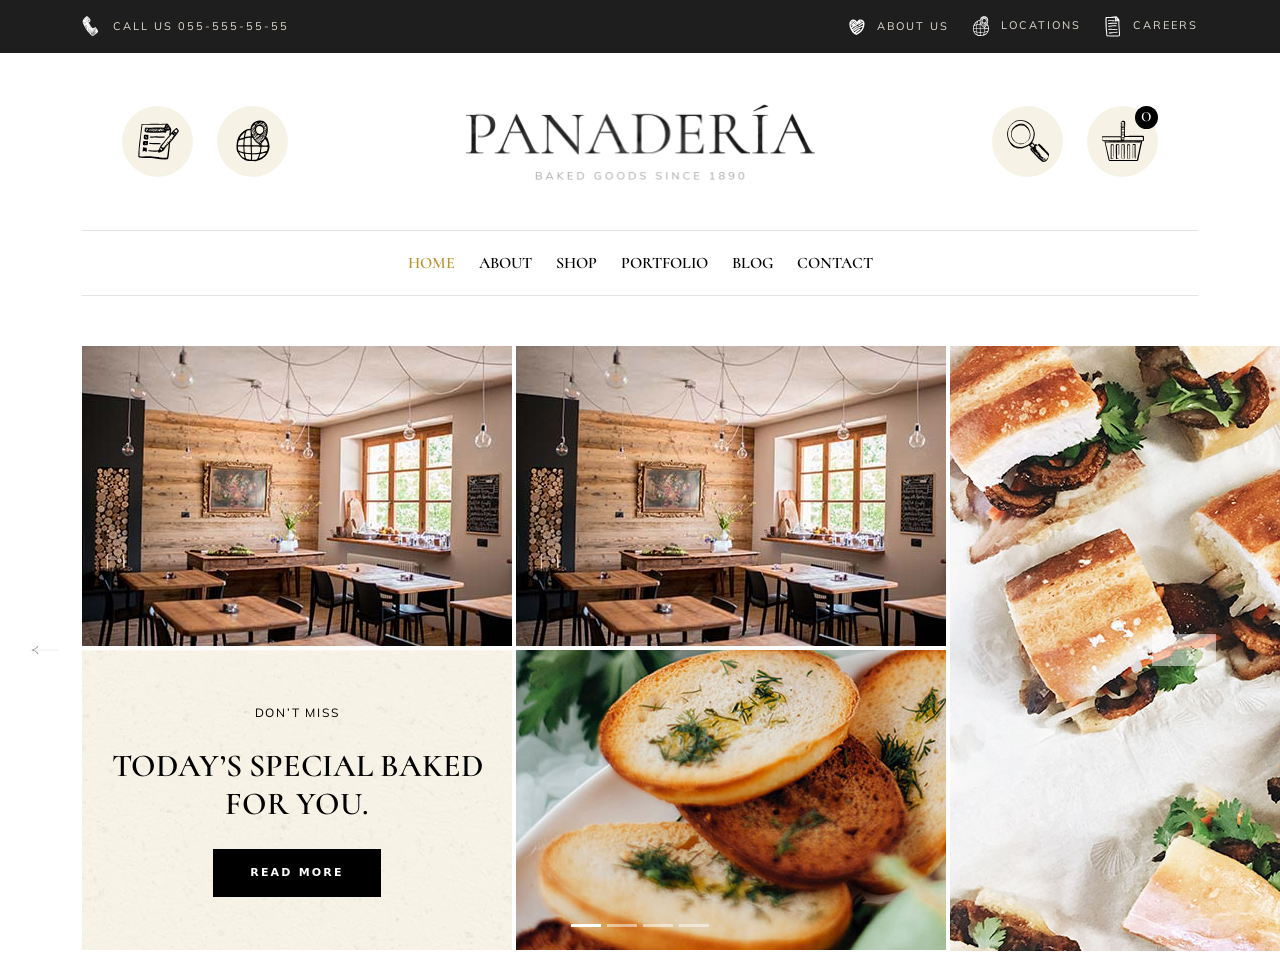
==== commit 99caa0d5: "feat: add header-responsive and gallery section" ====
--- a/index.html
+++ b/index.html
@@ -331,8 +331,156 @@
     </div>
     <!-- search end -->
 
+    <!-- responsive header start -->
+    <div
+      class="responsive-header d-flex align-items-center justify-content-between d-flex d-lg-none"
+    >
+      <div>
+        <a href="index.html">
+          <img src="assets/images/home/responsive-logo-left.png" alt="logo"
+        /></a>
+      </div>
+      <div>
+        <div
+          class="responsive-btn"
+          data-bs-toggle="offcanvas"
+          data-bs-target="#offcanvasRight"
+        >
+          <svg
+            class="svg-menu-opener"
+            xmlns="http://www.w3.org/2000/svg"
+            xmlns:xlink="http://www.w3.org/1999/xlink"
+            x="0px"
+            y="0px"
+            viewBox="0 0 32 26.5"
+            style="enable-background: new 0 0 32 26.5"
+            xml:space="preserve"
+          >
+            <path
+              class="st0"
+              d="M31.3,0.8c1.2,1.4-0.4,3.5,0.1,5.5c-0.6,0.2-1,0.5-1.9,0.4c-0.2,0-0.7,0-1-0.1c0,0-0.1-0.1-0.1-0.1
+	c-0.4-0.1-0.9,0.1-1.4,0.1c-0.7,0-1.4-0.3-2.2-0.4c-0.3,0-0.7,0.1-1,0.1c-0.4,0-0.9-0.2-1.3-0.2c-0.5,0-1,0-1.5,0
+	C16.1,5.8,10.2,6.2,5.8,6.2c-0.7,0-1.4,0-2.2,0.1C2,6.4,0.9,6.3,0,5.7C0.2,4.6,0.5,3,0,1.6c0.4-0.4,1-0.5,1.8-0.7
+	c0.4-0.1,0.9-0.3,1.5-0.3c0.2,0,0.4,0.1,0.6,0.1c0.8,0,1.9-0.2,3-0.3c1.1,0,3,0.2,3.9-0.1c1.8,0.2,3.7-0.1,5.7,0.1
+	c0.5,0,1,0.1,1.5,0.1c0.6,0,1.1-0.2,1.7-0.1c0.5,0,1,0.3,1.6,0.4c1.3,0.2,2.6,0.1,3.8,0.4C26.8,0.7,29.4,1,31.3,0.8z M14,2.1
+	c-0.4,0.8-1.1,1.5-1.4,2.4c0.4-0.1,0.5,0.1,0.8,0.1c0.4-0.9,1.1-1.5,1.4-2.5C14.6,2.1,14.3,2.1,14,2.1z M11,2.2
+	C10.2,2.8,9.5,3.7,9,4.6c0.4,0,0.6,0.1,1.1,0.1c0.5-0.1,0.2-0.8,0.8-0.8c0.1-0.2-0.3-0.1-0.2-0.3c0.6-0.3,0.6-1,0.9-1.4
+	C11.4,2.2,11.2,2.2,11,2.2z M15.6,4.4c0.3,0.2,0.7,0,0.9-0.1c-0.2-0.6,0.9-1,0.7-1.6c0.2-0.1,0.6-0.4,0.3-0.5c-0.1,0.2-0.3,0-0.5,0
+	C16.5,3,16.3,3.8,15.6,4.4z M5.5,2.6c0.3,0,0.3-0.1,0.3-0.3C5.5,2.3,5.4,2.4,5.5,2.6z M19.9,2.3c-0.4,0.8-1.1,1.2-1.1,2
+	c0.2,0,0.5,0.1,0.8,0.1c0.2-0.5,0.7-1.2,0.3-1.7c0.2-0.1,0.3-0.2,0.4-0.4C20.2,2.3,20.1,2.3,19.9,2.3z M2.8,3c0.4,0,0.5-0.2,0.4-0.5
+	C2.7,2.4,2.6,2.7,2.8,3z M28.5,2.7c0.1,0,0.5,0.1,0.5-0.1C28.8,2.5,28.6,2.5,28.5,2.7z M22.3,3.5C22.8,3.4,22.9,3,23,2.6
+	C22.3,2.5,22.7,3.3,22.3,3.5z M24.8,4.2c0.6,0,0.6-0.5,0.7-0.8c0,0,0.2,0,0.2,0c0.1-0.2-0.2-0.6,0.2-0.6c0-0.1-0.1-0.2-0.2-0.2
+	C25.2,3,25,3.6,24.8,4.2z M4,4.6c0.7-0.2,0.6-1,1.3-1.2c-0.1-0.3,0.3-0.5,0-0.7C4.9,3.3,4.5,3.9,4,4.6z M7.6,3.2
+	c0.1,0,0.2-0.3,0-0.4C7.7,3,7.3,3.2,7.6,3.2z M22.3,3.6C22,3.9,22.5,4,22.3,3.6L22.3,3.6z M6.6,4.6c-0.1-0.1,0.3-0.2,0-0.3
+	C6.6,4.3,6.3,4.5,6.6,4.6z M22.3,4.3c-0.1,0-0.1-0.1-0.3-0.1C21.8,4.4,22.3,4.5,22.3,4.3z"
+            ></path>
+            <path
+              class="st0"
+              d="M31,9.6c1.1,0.3,0.5,1.4,0.5,2c0,0.2,0.2,0.4,0.2,0.7c0,0.4-0.1,0.9-0.1,1.4c0,0.7,0.2,1.2,0,1.8
+	c-0.9,0.4-2,0.2-3.1,0.2c-0.3,0-0.5,0.1-0.9,0.1C26.2,16,24.4,15.7,23,16c-2.2-0.3-4.5,0.1-6.7-0.1c-0.5,0-1-0.2-1.9-0.2
+	c-0.6,0-1.2-0.2-1.7-0.1c-0.2,0-0.4,0-0.5,0c0,0-0.2,0.1-0.2,0.1c-0.2,0-0.5-0.2-0.7-0.2c-0.3,0-0.6,0-1,0c-0.3,0-0.5-0.1-0.7-0.1
+	c-0.3,0-0.6,0.2-1,0.1c-0.3,0-0.6-0.1-0.9-0.1c-1.1,0-2.4,0.1-3.7,0.1c-0.8,0-1.6,0-2.3,0.2c-0.7-0.2-1.1-0.6-1.6-0.9
+	c0.3-0.7-0.1-1.8,0.3-2.3c0.1-0.3-0.2-0.2-0.2-0.4c0.6-0.6,0.3-1.2,0.4-2c0.5-0.2,1-0.4,1.2-0.6c2.2-0.6,4.7-0.2,7.1-0.2
+	c1.3,0,2.4-0.2,3.5-0.1C13,9.3,14,9.5,15.1,9.6c0.8,0,1.6,0,2.3,0c1.2,0,2.8,0,4.5,0.1c1.3,0.1,2.6,0.2,3.9,0.1c0.3,0,0.6-0.1,1-0.1
+	C28.2,9.6,29.7,9.8,31,9.6z M4.2,11c0-0.1,0-0.2-0.2-0.1c-1.4,0.3-1.4,1.2-1.2,2.3C3.3,12.4,3.6,11.6,4.2,11z M4.4,14
+	c0.6,0,1.2,0,1.5-0.1c-0.2,0-0.3-0.1-0.3-0.1C5.8,13.5,5.7,13,6.3,13c0.1-0.9,1-1.3,1.2-2.2c-0.3,0-0.4,0.2-0.6,0
+	C6.1,11.7,5.2,12.9,4.4,14z M12.7,10.8c0,0.1-0.2,0.1-0.3,0.1c-0.3,0.6-1,0.9-1.2,1.6c-0.3,0.2-0.9,0.9-0.1,1c0.7-0.9,1.5-1.7,2-2.7
+	C12.9,10.9,12.8,10.8,12.7,10.8z M18.4,11.1c-0.6,1-1.8,1.9-1.7,3.1c0.3,0,0.4,0.1,0.7,0.1c0-0.3-0.6-0.2-0.4-0.5
+	c0.2-0.1,0.4,0,0.6-0.1c0.2-1.1,0.8-1.6,1.4-2.5C18.9,11.1,18.7,11.1,18.4,11.1z M25.8,11.2c-0.1,0.5-0.6,1.1-0.7,1.7
+	c-0.2,0.7-0.5,1.1-0.5,1.5c0.4-0.1,0.4,0,0.9-0.1c0.4-1,1.1-2,1.4-3.2C26.3,11.1,26.2,11.3,25.8,11.2z M15.4,11.5
+	c0-0.1,0.2-0.2,0-0.2C15.4,11.4,15.2,11.5,15.4,11.5z M13.9,13.3c0.3,0.1,0.2-0.2,0.3-0.2C14,13,13.9,13.1,13.9,13.3z M22.2,13.6
+	c0.3,0.1,0.3-0.3,0.1-0.3C22.2,13.4,22.1,13.4,22.2,13.6z M13.8,14.1c-0.1-0.3,0.3-0.3,0.3-0.6c-0.1,0-0.1-0.1-0.2-0.1
+	C13.8,13.5,13.3,13.9,13.8,14.1z M8.2,13.9c0-0.1,0.3,0,0.3-0.1c-0.2,0-0.1-0.2-0.3-0.2C8.3,13.8,7.9,13.9,8.2,13.9z M28.2,14.2
+	c0.3,0,0.5,0,0.7-0.1c-0.1-0.2,0.2-0.6-0.2-0.5C28.6,13.9,28.3,14,28.2,14.2z"
+            ></path>
+            <path
+              class="st0"
+              d="M11.5,19c4.4,0,9.7,0.3,14,0.8c1.9-0.1,3.3-0.2,5.2-0.3c0.3,0.1,0.5,0.4,0.7,0.6c-0.7,1.9,0.2,4-0.1,5.7
+	c-0.5,0.1-0.9,0.2-1.2,0.4c-0.5,0-1-0.2-1.5-0.2c-0.5,0-1,0.2-1.6,0.2c-1.2,0.1-2.7-0.1-4.2,0.1c-0.4,0-0.9,0-1.3,0.1
+	c0,0-0.2,0.1-0.2,0.1c-3.4,0.1-7.4-0.3-10.8-0.4c-1.2,0-2.5,0-3.5,0.1c-0.8,0.1-1.6,0-2.3,0c-0.3,0-0.6,0.2-1,0.2
+	c-0.4,0-0.8-0.1-1.2-0.1c-0.5,0-0.7,0.3-1.2,0.2C1,26.5,0.7,26,0.2,25.9c-0.1-2.1,0.4-3.7,0.4-6c0.4-0.1,0.6-0.4,1.2-0.4
+	c0.4-0.3,0.8-0.7,1.5-0.8c0.5-0.1,1,0.1,1.6,0.1c1.2,0,2.5-0.2,3.5,0c0.4-0.3,1.5-0.6,2.1-0.4C11.2,18.4,11.1,18.8,11.5,19z
+	 M7.1,20.1c-1.3,0.9-2.3,2.2-3,3.6c0.2,0.1,0.1,0.3,0.2,0.4c0,0.2-0.5,0.1-0.4,0.4c0.3,0.1,1.2,0.1,1.5,0c0-0.2-0.2-0.2-0.5-0.2
+	c0.1-0.4-0.6-0.2-0.4-0.6c0.2-0.3,0.9-0.3,1.3-0.4c-0.1-0.8,1.1-1.3,1.2-2.2c0.5-0.1,0.7-0.6,0.5-0.9C7.2,20.2,7.1,20.2,7.1,20.1z
+	 M11.8,20.3c-0.5,0.6-0.8,1.3-1.4,1.7c0,0.6-0.2,1-0.4,1.4c0.5,0,0.9,0,1.4,0c0.5-1.1,1.3-2,1.8-3.1C12.6,20.4,12.3,20.3,11.8,20.3z
+	 M3.2,20.8c0.3,0,0.4-0.1,0.4-0.3c-0.1,0-0.3,0-0.4,0C3.2,20.6,3.2,20.7,3.2,20.8z M13.9,23.5c0.7,0.1,1.2-0.1,1.5-0.3
+	c0.4-1.1,0.7-1.8,1.4-2.6c-0.4,0-0.8,0-1.1-0.1C15.2,21.5,14.4,22.4,13.9,23.5z M18,23.2c0.6,0.1,0.8-0.2,1.1-0.3
+	c-0.1-0.7,0.8-1.4,1-2.2C18.4,20.9,18.6,22.3,18,23.2z M21.8,22.8c1.5,0,1.7-1,1.8-1.7C22,20.7,22.1,22.1,21.8,22.8z M26.4,21.1
+	c-0.4,0.2-0.2,0.6-0.3,0.9c0,0.1-0.3,0.2-0.3,0.3c-0.2,0.4-0.2,0.4-0.3,0.7c-0.1,0.2-0.6,0.7-0.2,0.9c0.3-0.6,0.8-0.7,0.9-1.5
+	c0.6-0.3,0.8-0.8,1.1-1.2C26.8,21.2,26.8,21,26.4,21.1z M27.1,24.5c0.6,0,0.8-0.1,1.3,0c0.6-0.3,0.1-0.5,0.1-0.7c0,0,0.2,0,0.2-0.1
+	c0-0.1-0.1-0.5-0.2-0.6C28.1,23.6,27.7,24.1,27.1,24.5z M24.8,24.3c0,0,0-0.1,0.1-0.1c0-0.1,0-0.2-0.2-0.1
+	C24.7,24.1,24.7,24.3,24.8,24.3z M20.2,24.8c0.7,0,1.4,0.2,1.8-0.1c-0.2,0,0-0.4-0.1-0.5C20.9,24.1,20.5,24.4,20.2,24.8z M25.2,24.5
+	c-0.2-0.1-0.3-0.2-0.6-0.1C24.5,24.8,25,24.7,25.2,24.5z M18.7,24.5c-0.5,0.1-1.4,0-1.6,0.4c0.9-0.1,2,0,3-0.1
+	C19.5,24.7,19.1,24.6,18.7,24.5z"
+            ></path>
+          </svg>
+        </div>
+
+        <div
+          class="offcanvas offcanvas-end"
+          tabindex="-1"
+          id="offcanvasRight"
+          aria-labelledby="offcanvasRightLabel"
+        >
+          <div class="offcanvas-header justify-content-end">
+            <div class="responsive-btn close" data-bs-dismiss="offcanvas">
+              <svg
+                class="svg-close"
+                xmlns="http://www.w3.org/2000/svg"
+                xmlns:xlink="http://www.w3.org/1999/xlink"
+                width="23px"
+                x="0px"
+                y="0px"
+                viewBox="0 0 32 29.5"
+                style="enable-background: new 0 0 32 29.5"
+                xml:space="preserve"
+              >
+                <path
+                  class="st0"
+                  d="M28.7,6.4c-0.1,0.1-0.1,0.2-0.2,0.2c0.1,0.3,0.4,0.5,0.5,0.8c-0.2,0.1-0.2,0.4-0.2,0.7
+	c-1.5,2.1-2.5,4.4-3.9,6.8c1,1.3,2.5,2.2,3.5,3.6c0.8,0.7,1.4,1.5,2.3,2.5c0.5,0.5,1.3,1.1,1.3,1.5c0,0.4-0.5,0.6-0.7,0.8
+	c0,0.2,0.2,0.3,0.3,0.4c-0.1,0.3-0.3,0.4-0.3,0.7c-1,0.1-1.3,1.1-2,1.5c-0.3,0.2-0.7,0.6-1,0.9c-0.1,0.1-0.2,0.3-0.3,0.4
+	c-0.3,0.3-0.7,0.5-0.9,0.9c0,0.2,0.2,0.2,0.2,0.3c-0.1,0.2-0.2,0.2-0.2,0.5c-0.4,0.3-1.1,0.4-1.5,0c-1.9-0.3-3.6-0.8-5.3-1.3
+	c-0.1-0.3-0.2-0.7,0-0.8c-0.6-0.4-1.1-1-1.9-1.3c-0.8-0.9-1.5-1.9-2.2-2.9c-1,0.8-1.6,2-2.7,2.7c-0.4,0.8-1.1,1.2-1.6,1.8
+	c-0.1,0-0.1,0.1-0.2,0c-0.3,0.8-1.3,1.5-2.3,1.7c-0.7,0.1-1.3-0.2-1.8-0.4c-2.3-1.7-4.8-3.1-6.8-5.1C0.2,22.4,1,22,1.4,21.4
+	c0.1-0.2,0.2-0.3,0.4-0.5c0.7-0.8,1.3-2,2.2-2.6c0.8-1.5,2.1-2.5,3-3.9c-0.5-0.2-0.9-0.4-1.3-0.7c-0.3-0.2-0.6-0.4-0.9-0.6
+	c-0.3-0.2-0.6-0.6-0.9-0.9c-0.1-0.1-0.2-0.2-0.3-0.3c-0.5-0.4-1-0.8-1.4-1.3c0,0,0-0.2,0-0.2c-0.1-0.1-0.3-0.2-0.5-0.3
+	C1.4,9.7,1.1,9,0.6,8.7C0.3,8.4-0.2,8.2,0,7.4c0.7-0.5,1.2-1.2,1.8-1.9c0.3-0.3,0.8-0.6,1.2-1c0.5-0.5,0.9-0.9,1.5-1.4
+	c0.1,0,0.2,0.1,0.2-0.1c0.2,0.2,0.6,0,0.9,0c1.1,0,3-0.2,4.1,0c0.3,0.1,0.7,0.2,0.7,0.7c1.5,1.2,3,2.4,4.3,3.8
+	c1.7-1.5,2.6-3.8,4.6-5.1c0.3-0.5,0.9-0.9,1.5-1.4c0.7-0.5,1-0.9,2-0.5c0.2,0.2,0.4,0.3,0.6,0.5c0.2,0,0.2-0.1,0.3,0
+	c0.3,0.4,0.8,0.6,1.2,0.9c0.9,0.7,1.6,1.6,2.7,2.1C27.8,4.8,28.4,5.6,28.7,6.4z M20.8,17.9c-0.6-0.7-1.5-1.2-2.1-1.8
+	c-0.2-0.2-0.3-0.4-0.4-0.7c-0.2-0.2-0.4-0.4-0.5-0.6c-0.3-0.6-0.2-1.2,0.3-1.5c0.4-1.1,1.1-1.8,1.6-2.7c1-0.8,1.7-2,2.6-2.9
+	c0.3-0.8,0.7-1.4,1.3-2c0.7-1-0.1-1.3-0.6-2.3c-0.5-0.8-0.7-1.3-1.2-1.6c-1,0.6-1.5,1.8-2.5,2.2c-0.1,0.1,0,0.2-0.1,0.3
+	c-1.2,1-1.9,2.6-3.1,3.8c-0.2,0.1-0.4,0.2-0.5,0.3c-0.2,0.1-0.3,0.4-0.5,0.6c-0.2,0.2-0.5,0.4-0.6,0.6c-0.4,0.5-0.6,1.1-1.5,0.9
+	c-0.1-0.1-0.2-0.2-0.4-0.2c-0.3-0.5-0.7-0.7-1.1-1c-0.2-0.1-0.4-0.2-0.6-0.4c-0.4-0.3-0.7-0.6-1-0.8C9.8,8.1,9.6,8.1,9.5,8
+	C9.3,7.9,9.2,7.6,9,7.5C8.8,7.3,8.5,7.2,8.4,7.1C8.3,7,8.3,6.9,8.2,6.8C8.2,6.7,8,6.7,7.9,6.6C7.6,6.3,7.3,6.1,7,5.8
+	C6.3,5.3,5.7,5,5,4.7c-1,1-2.3,1.8-2.9,3.1c1,1.2,2.2,2.3,3.2,3.5c0.9,0.5,1.5,1.6,2.6,1.8c0.3,0,0.5,0,0.8,0
+	c0.3,0.1,0.4,0.4,0.8,0.6c-0.4,1.1-1.3,1.8-2,2.6c-0.1,0.1-0.1,0.3-0.2,0.5c-0.3,0.3-0.6,0.6-0.9,0.9c-1.1,1.9-2.7,3.2-3.8,5
+	c0.6,0.8,1.8,1.2,2.3,2.1c0.3,0.1,0.6,0.2,0.8,0.3c1.4-1.3,3.1-3.2,4.5-4.5c0.2-0.2,0.5-0.4,0.7-0.6c0.2-0.2,0.2-0.4,0.4-0.6
+	c0,0,0.2,0,0.2,0c0.2-0.1,0.2-0.4,0.4-0.6c0.1-0.1,0.4-0.3,0.5-0.4c0.6-0.6,1.1-0.5,2,0c0.8,0.4,1.2,1.2,1.9,1.6
+	c0.4,0.9,1.1,1.5,1.6,2.3c0.3,0.5,0.5,0.9,0.9,1.3c0.2,0.2,0.3,0.5,0.5,0.8c0.5,0.6,1.3,0.8,1.8,1.3c1.1-1.2,2.5-2.1,3.4-3.6
+	C23.5,20.7,22.1,19.3,20.8,17.9z"
+                ></path>
+              </svg>
+            </div>
+          </div>
+          <div class="offcanvas-body">
+            <ul class="d-flex flex-column gap-4">
+              <li><a href="index.html" class="active">HOME</a></li>
+              <li><a href="about.html">ABOUT</a></li>
+              <li><a href="shop.html">SHOP</a></li>
+              <li><a href="portfolio.html">PORTFOLIO</a></li>
+              <li><a href="blog.html">BLOG</a></li>
+              <li><a href="contact.html">CONTACT</a></li>
+            </ul>
+          </div>
+        </div>
+      </div>
+    </div>
+    <!-- responsive header start -->
+
     <!-- top nav start -->
-    <nav>
+    <nav class="d-none d-lg-block">
       <div class="container d-flex justify-content-between">
         <div class="left d-flex align-items-center gap-2">
           <svg
@@ -554,7 +702,7 @@
     <!-- top nav end -->
 
     <!-- header start -->
-    <header>
+    <header class="d-none d-lg-block">
       <div class="container">
         <div
           class="top-header d-flex align-items-center justify-content-between"
@@ -1028,21 +1176,21 @@
                   </g>
                 </svg>
               </div>
-                <div class="search close-svg d-none">
-                  <svg
-                    class="svg-close"
-                    xmlns="http://www.w3.org/2000/svg"
-                    xmlns:xlink="http://www.w3.org/1999/xlink"
-                    width="23px"
-                    x="0px"
-                    y="0px"
-                    viewBox="0 0 32 29.5"
-                    style="enable-background: new 0 0 32 29.5"
-                    xml:space="preserve"
-                  >
-                    <path
-                      class="st0"
-                      d="M28.7,6.4c-0.1,0.1-0.1,0.2-0.2,0.2c0.1,0.3,0.4,0.5,0.5,0.8c-0.2,0.1-0.2,0.4-0.2,0.7
+              <div class="search close-svg d-none">
+                <svg
+                  class="svg-close"
+                  xmlns="http://www.w3.org/2000/svg"
+                  xmlns:xlink="http://www.w3.org/1999/xlink"
+                  width="23px"
+                  x="0px"
+                  y="0px"
+                  viewBox="0 0 32 29.5"
+                  style="enable-background: new 0 0 32 29.5"
+                  xml:space="preserve"
+                >
+                  <path
+                    class="st0"
+                    d="M28.7,6.4c-0.1,0.1-0.1,0.2-0.2,0.2c0.1,0.3,0.4,0.5,0.5,0.8c-0.2,0.1-0.2,0.4-0.2,0.7
 	c-1.5,2.1-2.5,4.4-3.9,6.8c1,1.3,2.5,2.2,3.5,3.6c0.8,0.7,1.4,1.5,2.3,2.5c0.5,0.5,1.3,1.1,1.3,1.5c0,0.4-0.5,0.6-0.7,0.8
 	c0,0.2,0.2,0.3,0.3,0.4c-0.1,0.3-0.3,0.4-0.3,0.7c-1,0.1-1.3,1.1-2,1.5c-0.3,0.2-0.7,0.6-1,0.9c-0.1,0.1-0.2,0.3-0.3,0.4
 	c-0.3,0.3-0.7,0.5-0.9,0.9c0,0.2,0.2,0.2,0.2,0.3c-0.1,0.2-0.2,0.2-0.2,0.5c-0.4,0.3-1.1,0.4-1.5,0c-1.9-0.3-3.6-0.8-5.3-1.3
@@ -1065,9 +1213,9 @@
 	c0,0,0.2,0,0.2,0c0.2-0.1,0.2-0.4,0.4-0.6c0.1-0.1,0.4-0.3,0.5-0.4c0.6-0.6,1.1-0.5,2,0c0.8,0.4,1.2,1.2,1.9,1.6
 	c0.4,0.9,1.1,1.5,1.6,2.3c0.3,0.5,0.5,0.9,0.9,1.3c0.2,0.2,0.3,0.5,0.5,0.8c0.5,0.6,1.3,0.8,1.8,1.3c1.1-1.2,2.5-2.1,3.4-3.6
 	C23.5,20.7,22.1,19.3,20.8,17.9z"
-                    ></path>
-                  </svg>
-                </div>
+                  ></path>
+                </svg>
+              </div>
             </div>
             <div
               class="d-flex align-items-center justify-content-center position-relative"
@@ -1588,6 +1736,219 @@
     </header>
     <!-- header end -->
 
+    <main>
+      <!-- gallery section start -->
+      <section class="gallery-section">
+        <div id="carouselExampleFade" class="carousel slide carousel-fade">
+          <div class="carousel-indicators">
+            <button
+              type="button"
+              data-bs-target="#carouselExampleFade"
+              data-bs-slide-to="0"
+              class="active"
+              aria-current="true"
+              aria-label="Slide 1"
+            ></button>
+            <button
+              type="button"
+              data-bs-target="#carouselExampleFade"
+              data-bs-slide-to="1"
+              aria-label="Slide 2"
+            ></button>
+            <button
+              type="button"
+              data-bs-target="#carouselExampleFade"
+              data-bs-slide-to="2"
+              aria-label="Slide 3"
+            ></button>
+			  <button
+              type="button"
+              data-bs-target="#carouselExampleFade"
+              data-bs-slide-to="3"
+              aria-label="Slide 4"
+            ></button>
+          </div>
+          <div class="carousel-inner">
+            <div class="container">
+              <div class="carousel-item active d-flex gap-1">
+                <div class="d-flex flex-column gap-1">
+                  <div>
+                    <img
+                      src="assets/images/portfolio/masonry-gallery-1-1.jpg"
+                      alt="portfolio-img"
+                    />
+                  </div>
+                  <div class="position-relative">
+                    <img
+                      src="assets/images/portfolio/masonry-gallery-15.jpg"
+                      alt="portfolio-img"
+                    />
+                    <div class="content position-absolute">
+                      <span>DON’T MISS</span>
+                      <h2>Today’s special Baked For You.</h2>
+                      <a href="portfolio.html">read more</a>
+                    </div>
+                  </div>
+                </div>
+                <div class="d-flex flex-column gap-1">
+                  <div>
+                    <img
+                      src="assets/images/portfolio/masonry-gallery-1-1.jpg"
+                      alt="portfolio-img"
+                    />
+                  </div>
+                  <div>
+                    <img
+                      src="assets/images/portfolio/masonry-gallery-3.jpg"
+                      alt="portfolio-img"
+                    />
+                  </div>
+                </div>
+                <div>
+                  <img
+                    src="assets/images/portfolio/masonry-gallery-4.jpg"
+                    alt="portfolio-img"
+                  />
+                </div>
+              </div>
+              <div class="carousel-item d-flex gap-1">
+                <div class="d-flex flex-column gap-1">
+                  <div>
+                    <img
+                      src="assets/images/portfolio/masonry-gallery-11.jpg"
+                      alt="portfolio-img"
+                    />
+                  </div>
+                  <div>
+                    <img
+                      src="assets/images/portfolio/masonry-gallery-13.jpg"
+                      alt="portfolio-img"
+                    />
+                  </div>
+                </div>
+                <div class="d-flex flex-column gap-1">
+                  <div>
+                    <img
+                      src="assets/images/portfolio/masonry-gallery-12.jpg"
+                      alt="portfolio-img"
+                    />
+                  </div>
+                  <div>
+                    <img
+                      src="assets/images/portfolio/masonry-gallery-14.jpg"
+                      alt="portfolio-img"
+                    />
+                  </div>
+                </div>
+                <div class="position-relative">
+                  <img
+                    src="assets/images/portfolio/masonry-gallery-16.jpg"
+                    alt="portfolio-img"
+                  />
+                  <div class="content position-absolute">
+                    <span>DON’T MISS</span>
+                    <h2>They Taste as Good as they Look.</h2>
+                    <a href="portfolio.html">read more</a>
+                  </div>
+                </div>
+              </div>
+              <div class="carousel-item d-flex gap-1">
+                <div class="d-flex flex-column gap-1">
+                  <div>
+                    <img
+                      src="assets/images/portfolio/masonry-gallery-5-1.jpg"
+                      alt="portfolio-img"
+                    />
+                  </div>
+                </div>
+                <div class="d-flex flex-column gap-1">
+                  <div class="position-relative">
+                    <img
+                      src="assets/images/portfolio/masonry-gallery-15.jpg"
+                      alt="portfolio-img"
+                    />
+                    <div class="content position-absolute">
+                      <span>DON’T MISS</span>
+                      <h2>A Flavor You Are Sure To Love.</h2>
+                      <a href="portfolio.html">read more</a>
+                    </div>
+                  </div>
+                  <div>
+                    <img
+                      src="assets/images/portfolio/masonry-gallery-6.jpg"
+                      alt="portfolio-img"
+                    />
+                  </div>
+                </div>
+                <div class="d-flex flex-column gap-1">
+                  <div>
+                    <img
+                      src="assets/images/portfolio/masonry-gallery-7.jpg"
+                      alt="portfolio-img"
+                    />
+                  </div>
+                  <div>
+                    <img
+                      src="assets/images/portfolio/masonry-gallery-8.jpg"
+                      alt="portfolio-img"
+                    />
+                  </div>
+                </div>
+              </div>
+              <div class="carousel-item d-flex gap-1">
+                <div class="d-flex flex-column gap-1">
+                  <div>
+                    <img
+                      src="assets/images/portfolio/masonry-gallery-9.jpg"
+                      alt="portfolio-img"
+                    />
+                  </div>
+                </div>
+                <div class="d-flex flex-column gap-1">
+                  <div>
+                    <img
+                      src="assets/images/portfolio/masonry-gallery-10.jpg"
+                      alt="portfolio-img"
+                    />
+                  </div>
+                  <div class="position-relative">
+                    <img
+                      src="assets/images/portfolio/masonry-gallery-15.jpg"
+                      alt="portfolio-img"
+                    />
+                    <div class="content position-absolute">
+                      <span>DON’T MISS</span>
+                      <h2>The Finest Homemade Recipes.</h2>
+                      <a href="portfolio.html">read more</a>
+                    </div>
+                  </div>
+                </div>
+              </div>
+            </div>
+          </div>
+          <button
+            class="carousel-control-prev"
+            type="button"
+            data-bs-target="#carouselExampleFade"
+            data-bs-slide="prev"
+          >
+            <span class="carousel-control-prev-icon" aria-hidden="true"></span>
+            <span class="visually-hidden">Previous</span>
+          </button>
+          <button
+            class="carousel-control-next"
+            type="button"
+            data-bs-target="#carouselExampleFade"
+            data-bs-slide="next"
+          >
+            <span class="carousel-control-next-icon" aria-hidden="true"></span>
+            <span class="visually-hidden">Next</span>
+          </button>
+        </div>
+      </section>
+      <!-- gallery section end -->
+    </main>
+
     <!-- bootstrap js -->
     <script
       src="https://cdn.jsdelivr.net/npm/bootstrap@5.3.7/dist/js/bootstrap.bundle.min.js"
--- a/assets/css/style.css
+++ b/assets/css/style.css
@@ -25,6 +25,11 @@
     text-decoration: none !important;
 }
 
+ul {
+    padding-left: 0 !important;
+    margin-bottom: 0 !important;
+}
+
 li {
     list-style: none;
 }
@@ -33,6 +38,50 @@
     border: none;
     cursor: pointer;
 }
+
+/*? responsive header start  */
+
+.responsive-header {
+    padding: 20px;
+    border-bottom: 1px solid #e7e3e3;
+
+    img {
+        width: 100%;
+        max-width: 202px;
+    }
+
+    .responsive-btn {
+        display: flex;
+        align-items: center;
+        justify-content: center;
+        background-color: var(--icons-bcg);
+        border-radius: 50%;
+        width: 71px;
+        height: 71px;
+        cursor: pointer;
+
+        svg {
+            width: 30px;
+            height: 20px;
+        }
+    }
+}
+
+.offcanvas-body {
+    ul a {
+        font-size: 20px;
+        font-weight: 600;
+        font-family: Cormorant, sans-serif;
+        color: var(--gray-color);
+    }
+
+    .active {
+        color: var(--main-color);
+    }
+}
+
+/*? responsive header end  */
+
 
 /*? search start  */
 .search-wrapper {
@@ -146,9 +195,6 @@
             padding: 20px;
 
             ul {
-                padding-left: 0 !important;
-                margin-bottom: 0 !important;
-
                 a {
                     font-family: Cormorant, sans-serif;
                     font-weight: 600;
@@ -165,4 +211,72 @@
     }
 }
 
-/*? header end  */+/*? header end  */
+
+/*? gallery-section start  */
+.gallery-section {
+    padding-top: 50px;
+
+    .carousel-item {
+        .content {
+            top: 0;
+            left: 0;
+            width: 100%;
+            height: 100%;
+            display: flex;
+            align-items: center;
+            flex-direction: column;
+            justify-content: center;
+
+            span {
+                font-size: 12px;
+                line-height: 1.5em;
+                letter-spacing: .15em;
+                color: var(--black-color);
+                font-family: Mulish, sans-serif;
+            }
+
+            h2 {
+                font-family: Cormorant, sans-serif;
+                letter-spacing: 0;
+                text-transform: uppercase;
+                color: var(--black-color);
+                margin: 25px 0;
+                word-wrap: break-word;
+                font-weight: 600;
+                text-align: center;
+            }
+
+            a {
+                font-size: 11px;
+                line-height: 2em;
+                font-weight: 600;
+                letter-spacing: .2em;
+                text-transform: uppercase;
+                background: var(--black-color);
+                color: var(--white-color);
+                padding: 13px 37px;
+            }
+        }
+    }
+
+    .carousel-control-prev-icon {
+        background-image: url(../images/home/left-arrow.png);
+        width: 33%;
+    }
+
+    .carousel-control-prev {
+        margin-left: -4%;
+    }
+
+    .carousel-control-next-icon {
+        background-image: url(../images/home/right-arrow.png);
+        width: 33%;
+    }
+
+    .carousel-control-next {
+        /* margin-right: -1%; */
+    }
+}
+
+/*? gallery-section end  */
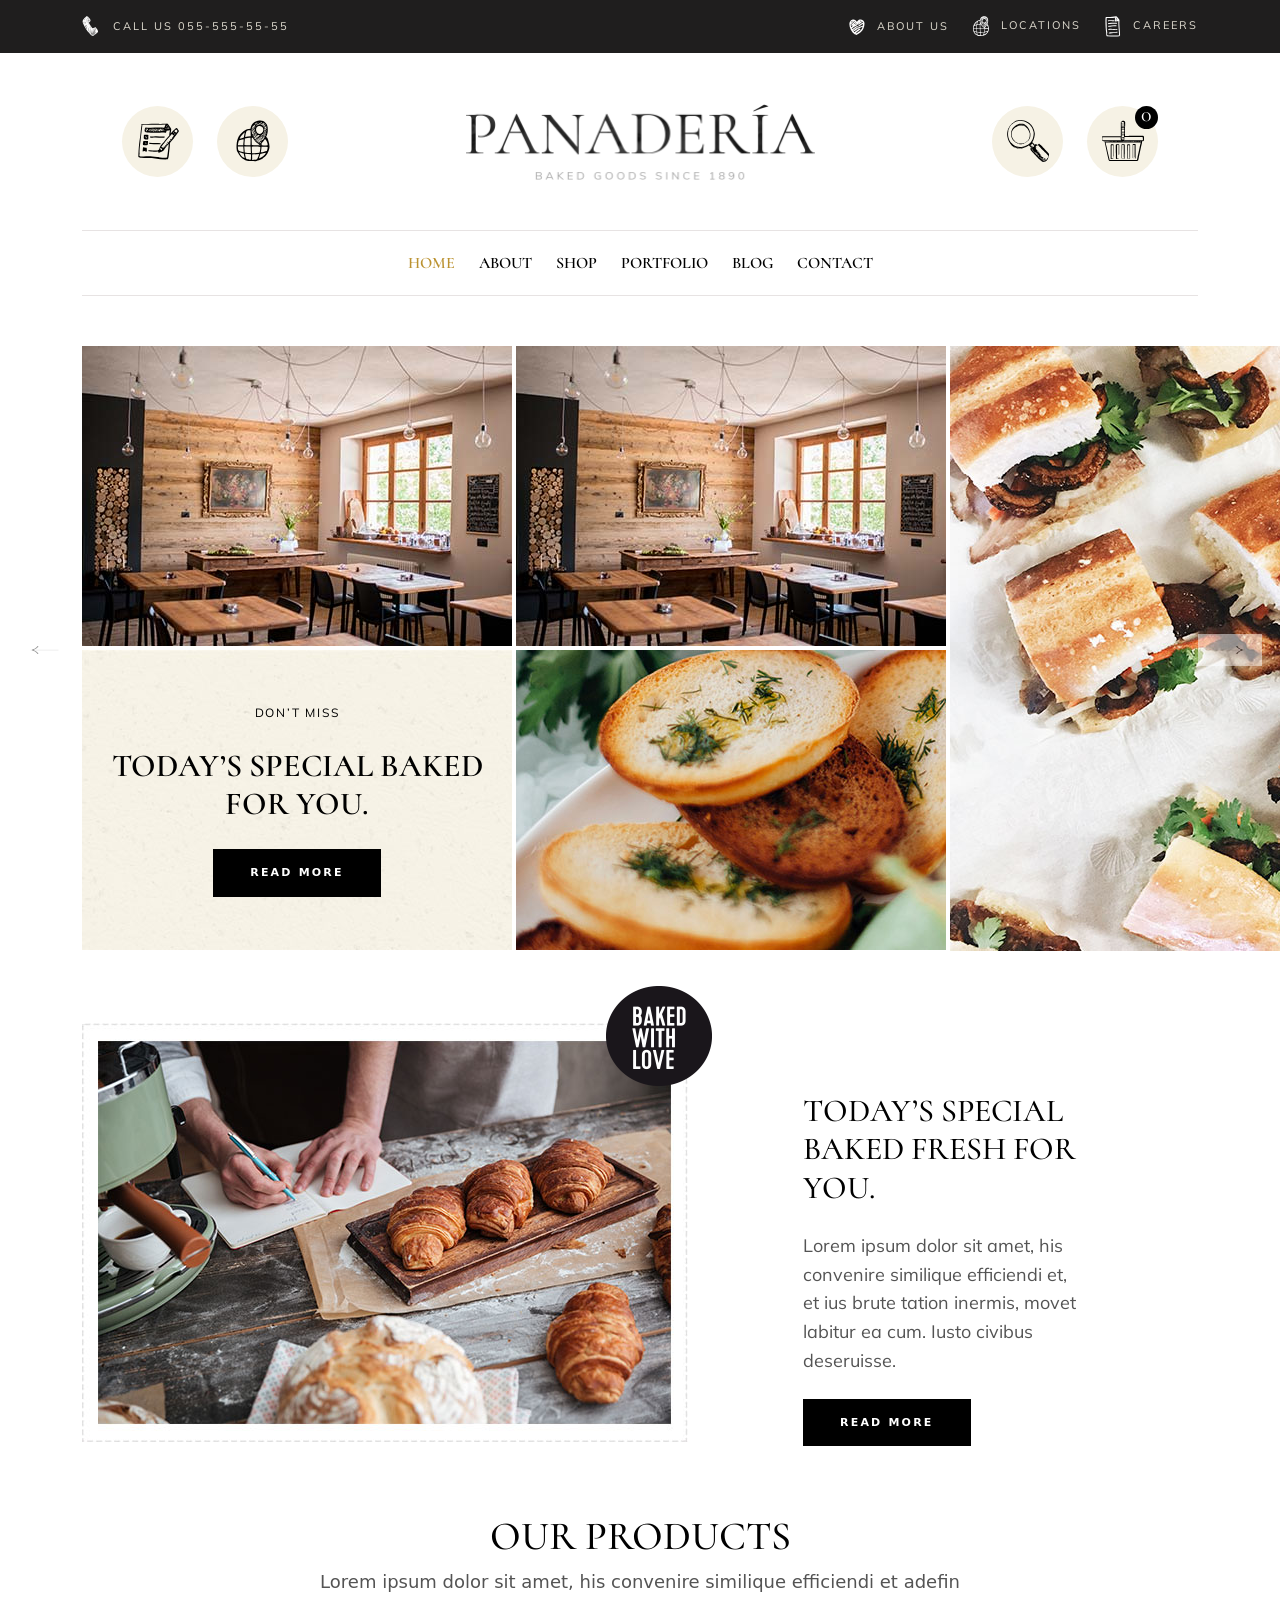
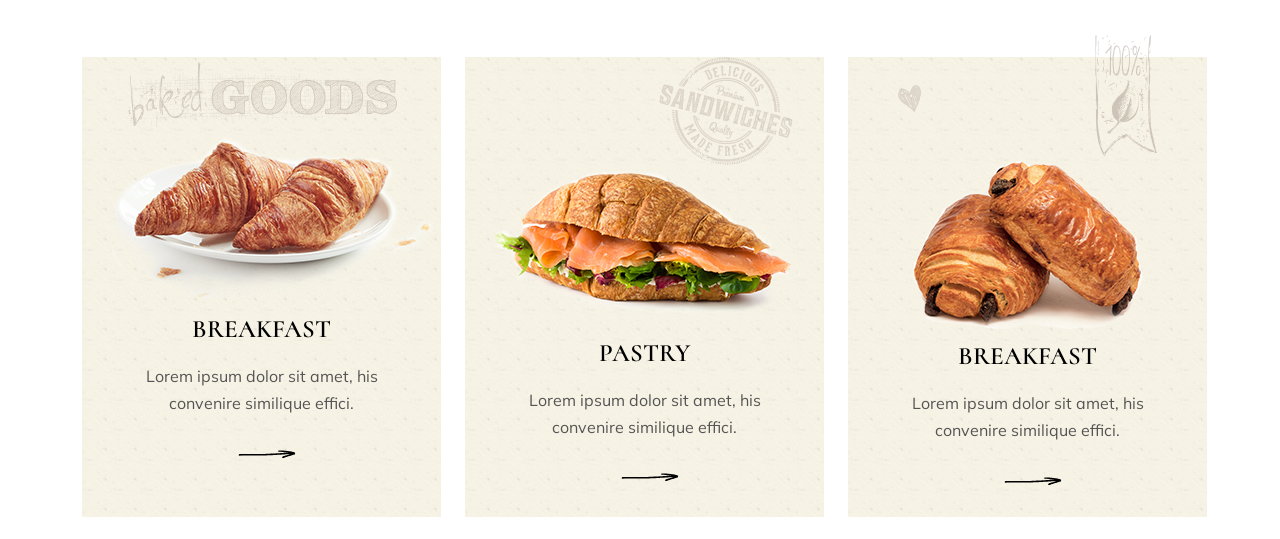
==== commit c83056f6: "feat: add about and product section and responsive design" ====
--- a/index.html
+++ b/index.html
@@ -3,7 +3,7 @@
   <head>
     <meta charset="UTF-8" />
     <meta name="viewport" content="width=device-width, initial-scale=1.0" />
-    <title>Home - Panaderia</title>
+    <title>Panaderia - Home</title>
     <link rel="stylesheet" href="assets/css/style.css" />
     <!-- Bootstrap -->
     <link
@@ -1740,7 +1740,7 @@
       <!-- gallery section start -->
       <section class="gallery-section">
         <div id="carouselExampleFade" class="carousel slide carousel-fade">
-          <div class="carousel-indicators">
+          <div class="carousel-indicators d-flex d-lg-none">
             <button
               type="button"
               data-bs-target="#carouselExampleFade"
@@ -1760,12 +1760,6 @@
               data-bs-target="#carouselExampleFade"
               data-bs-slide-to="2"
               aria-label="Slide 3"
-            ></button>
-			  <button
-              type="button"
-              data-bs-target="#carouselExampleFade"
-              data-bs-slide-to="3"
-              aria-label="Slide 4"
             ></button>
           </div>
           <div class="carousel-inner">
@@ -1895,9 +1889,9 @@
                   </div>
                 </div>
               </div>
-              <div class="carousel-item d-flex gap-1">
+              <!-- <div class="carousel-item d-flex gap-1">
                 <div class="d-flex flex-column gap-1">
-                  <div>
+                  <div class="big-img">
                     <img
                       src="assets/images/portfolio/masonry-gallery-9.jpg"
                       alt="portfolio-img"
@@ -1923,11 +1917,11 @@
                     </div>
                   </div>
                 </div>
-              </div>
+              </div> -->
             </div>
           </div>
           <button
-            class="carousel-control-prev"
+            class="carousel-control-prev d-none d-lg-flex"
             type="button"
             data-bs-target="#carouselExampleFade"
             data-bs-slide="prev"
@@ -1936,7 +1930,7 @@
             <span class="visually-hidden">Previous</span>
           </button>
           <button
-            class="carousel-control-next"
+            class="carousel-control-next d-none d-lg-flex"
             type="button"
             data-bs-target="#carouselExampleFade"
             data-bs-slide="next"
@@ -1947,6 +1941,358 @@
         </div>
       </section>
       <!-- gallery section end -->
+
+      <!-- about section start -->
+      <section class="about-section">
+        <div class="container d-flex align-items-center gap-0 gap-lg-5">
+          <div class="about-img position-relative">
+            <img src="assets/images/about/about-img-1.jpg" alt="about-image" />
+            <div class="absolute-img position-absolute">
+              <img
+                src="assets/images/about/about-img-2.png"
+                alt="about-image"
+              />
+            </div>
+          </div>
+          <div class="about-content">
+            <h2>Today’s special Baked Fresh For You.</h2>
+            <span
+              >Lorem ipsum dolor sit amet, his convenire similique efficiendi
+              et, et ius brute tation inermis, movet labitur ea cum. Iusto
+              civibus deseruisse.</span
+            >
+            <div class="about-read-btn">
+              <a href="about.html">read more</a>
+            </div>
+          </div>
+          <div></div>
+        </div>
+      </section>
+      <!-- about section start -->
+
+      <!-- product section start -->
+      <section class="product-section">
+        <div class="container">
+          <div
+            class="title d-flex flex-column align-items-center justify-content-center"
+          >
+            <h1>our products</h1>
+            <span>
+              Lorem ipsum dolor sit amet, his convenire similique efficiendi et
+              adefin
+            </span>
+          </div>
+          <div class="products-wrapper d-flex align-items-center gap-4">
+            <div
+              class="product d-flex align-items-center justify-content-center flex-column"
+            >
+              <div class="product-image">
+                <div class="d-flex justify-content-center">
+                  <img
+                    src="assets/images/products/product-img-1.1.png"
+                    alt="img"
+                  />
+                </div>
+                <div>
+                  <img
+                    src="assets/images/products/product-img-1.png"
+                    alt="img"
+                  />
+                </div>
+              </div>
+              <div
+                class="product-content d-flex flex-column align-items-center justify-content-center"
+              >
+                <h3>Breakfast</h3>
+                <p class="text-center">
+                  Lorem ipsum dolor sit amet, his convenire similique effici.
+                </p>
+                <div class="wrapper d-flex flex-column">
+                  <a href="shop.html" class="more">Read More</a>
+                  <span class="svg">
+                    <svg
+                      xmlns="http://www.w3.org/2000/svg"
+                      xmlns:xlink="http://www.w3.org/1999/xlink"
+                      x="0px"
+                      y="0px"
+                      width="58px"
+                      viewBox="0 0 269 38.6"
+                      style="enable-background: new 0 0 269 38.6"
+                      xml:space="preserve"
+                    >
+                      <g>
+                        <path
+                          d="M238.3,21.2c0.2,0,0.3,0.1,0.5,0.1c0.3,0,0.6,0.1,0.7-0.2c0-0.1,0.3-0.2,0.5-0.3c0.2-0.1,0.5-0.2,0.7-0.4
+                        c-0.2,0-0.5,0.1-0.8,0.2c0.2-0.6,1-0.7,1.7-0.8c0.1,0.1,0.2,0.2,0.3,0.2c-0.3,0.1-0.5,0.2-0.7,0.3c0,0,0,0.1,0.1,0.1
+                        c0.3,0,0.5-0.1,0.8-0.1c0.4-0.1,0.7-0.3,1.1-0.4c-0.1,0-0.2-0.1-0.4-0.2c0.3-0.1,0.6-0.2,0.8-0.3c0,0,0,0,0-0.1c-1,0.1-2,0.1-3,0.2
+                        c-1.6,0.1-3.1,0.2-4.7,0.3c-2.1,0.1-4.2,0.2-6.3,0.3c-1.1,0-2.3,0.1-3.4,0.2c-0.7,0-1.4,0-2.1,0c-2.4,0.1-4.8,0.3-7.2,0.4
+                        c-2.3,0.1-4.6,0.2-6.8,0.3c-1.6,0.1-3.2,0.2-4.8,0.3c-1.2,0.1-2.4,0.1-3.6,0.2c-2.6,0.1-5.2,0.3-7.8,0.5c-1.3,0.1-2.6,0.1-4,0.2
+                        c-1,0.1-2,0.2-3,0.2c-2.6,0.1-5.1,0.2-7.7,0.4c-0.8,0-1.5,0.1-2.3,0.2c-1.1,0.1-2.2,0.1-3.3,0.2c-1.6,0.1-3.2,0.2-4.7,0.3
+                        c-0.7,0-1.5-0.1-2.2-0.1c-0.2,0-0.3,0-0.6,0c0.2,0.1,0.3,0.1,0.5,0.2c-0.3,0-0.5,0.1-0.7,0.1c-1.1,0-2.2,0.1-3.4,0.1
+                        c-0.4,0-0.8-0.1-1.2,0c-0.3,0-0.7,0.1-1,0.1c-1.7,0.1-3.4,0.2-5.1,0.3c-1.1,0.1-2.1,0.1-3.2,0.2c-1.8,0.1-3.6,0.1-5.4,0.2
+                        c-1.1,0-2.3,0.2-3.4,0.2c-0.6,0-1.1,0-1.7,0c-1.1,0-2.2,0.1-3.3,0.1c-0.9,0-1.8,0.1-2.8,0.1c0.1-0.1,0.2-0.1,0.3-0.2c0,0,0,0,0-0.1
+                        c-0.2,0.1-0.4,0.1-0.6,0.2c-0.6,0.1-1.1,0.1-1.7,0.1c-1.8,0-3.5,0.1-5.3,0.2c-1.7,0.1-3.4,0.1-5,0.2c-1,0-2,0-2.9,0
+                        c-0.7,0-1.4,0.1-2.2,0.1c-1.4,0-2.8,0-4.2,0.1c-0.6,0-1.2-0.1-1.9,0c-0.9,0.1-1.9,0.1-2.9,0.1c-1.5,0-2.9,0.1-4.4,0.1
+                        c-1,0-2,0-2.9,0c-1.1,0-2.1,0.1-3.2,0.1c-1.5,0-3,0-4.6,0c-1.4,0-2.8,0-4.3,0c-0.8,0-1.7,0.1-2.5,0.1c-1.4,0-2.7,0-4.1,0
+                        c-1.1,0-2.3,0-3.4-0.1c-0.7,0-1.5,0-2.2,0c-1.1,0-2.2,0-3.3,0c-1,0-1.9,0.1-2.9,0.1c-2.1,0-4.2-0.1-6.3-0.1c-2,0-4,0-6,0
+                        c-1.5,0-3,0-4.5,0c-1.6,0-3.1,0-4.7,0.1c-1.1,0-2.3,0-3.4,0c-1.6,0-3.2,0.1-4.8,0.1c-1.6,0-3.3-0.1-4.9-0.1c-1.1,0-2.2,0-3.3,0
+                        c-0.7,0-1.3,0-2,0c-1.2,0-2.4,0-3.7,0c-0.8,0-1.6,0-2.3,0c-1.5,0-2.9,0.1-4.4,0.2c-0.4,0-0.7,0-1.1-0.1c-0.1,0-0.1,0-0.2,0
+                        C18,26,17,26,15.9,26.1c-1.8,0.1-3.5,0.1-5.3,0.2c-0.9,0-1.8,0.1-2.6,0.1c-0.1,0-0.2,0-0.2,0c-0.5,0.4-1.2,0.2-2,0.1
+                        c-0.5-0.1-1.1-0.1-1.5-0.4c-0.5-0.3-1.1-0.6-1.2-1.1c-0.1-0.5-0.1-0.8,0.1-1.3c0.2-0.3,0.2-0.7,0.4-1.1c0.2-0.5,0.5-0.9,0.7-1.4
+                        c0.2-0.4,0.5-0.9,0.9-1.3c0,0,0.1-0.1,0.1-0.1c-0.2-0.3,0.1-0.5,0.4-0.7C6,19.2,6.5,19.1,7,19.1c1,0,2.1,0,3.1,0c1.2,0,2.4,0,3.5,0
+                        c1.5,0,3-0.1,4.6-0.1c0.6,0,1.2,0,1.8,0c1.6,0,3.2,0,4.7,0c0.8,0,1.5-0.1,2.2-0.1c0.9,0,1.9,0,2.8,0.1c0.7,0,1.4,0,2.1,0
+                        c1.7,0,3.5,0,5.2,0c1.1,0,2.2-0.1,3.3-0.1c1.2,0,2.3,0,3.5,0.1c0.3,0,0.6,0,0.9,0c1.4,0,2.7-0.1,4.1-0.1c1.9,0,3.8,0.1,5.6,0.1
+                        c1.5,0,2.9-0.1,4.4-0.1c1.4,0,2.7,0,4.1,0c2.2,0,4.4,0,6.6,0c2.3,0,4.5-0.1,6.8-0.1c1.4,0,2.9,0,4.4,0c0.6,0,1.1-0.1,1.7-0.1
+                        c0.8,0,1.6,0,2.4,0c0.5,0,0.9,0,1.4,0c1.3,0,2.7,0,4,0c1.1,0,2.1,0,3.2-0.1c1,0,2,0,3,0c2.2,0,4.4-0.1,6.5-0.1
+                        c0.6,0,1.1,0.1,1.7,0.1c0.2,0,0.4,0,0.5,0c0.8-0.1,1.7,0.1,2.3-0.2c0,0,0.1,0,0.2,0c1,0.1,1.9,0,2.9,0c0.9,0,1.8,0,2.7,0
+                        c1.1,0,2.2,0,3.2-0.1c1.2,0,2.3,0,3.5,0c1.1,0,2.2-0.1,3.4-0.2c0.7,0,1.5,0,2.2-0.1c0.3,0,0.5,0,0.8,0c0.4,0,0.8-0.1,1.3,0.1
+                        c0,0,0.1,0,0.1,0c0.5-0.1,1.1-0.1,1.7-0.2c0.4,0.3,0.8,0.1,1.2,0c0.6,0,1.1-0.1,1.7-0.1c0.9,0,1.8,0,2.6,0c0.3,0,0.5-0.1,0.8-0.2
+                        c0.2,0,0.4,0.1,0.6,0.1c0.5,0,1.1-0.1,1.6-0.2c0.2,0,0.4,0,0.5,0c1,0.2,2,0,2.9-0.1c0.7-0.1,1.5-0.1,2.3-0.1c0.4,0,0.7,0,1.1,0
+                        c0.1,0,0.1,0,0.2,0c0.6-0.4,1.5,0,2.2-0.1c0.3,0,0.6,0,0.9-0.1c1.7-0.1,3.3-0.2,5-0.3c0.5,0,1,0,1.5,0c0.4,0,0.7,0.1,1-0.1
+                        c0.2-0.1,0.5,0,0.8,0c0.6,0,1.2-0.3,2,0c0.1,0,0.3,0,0.3,0c0.2-0.3,0.6-0.1,1-0.1c0.6,0,1.3,0.1,1.7-0.1c0.4-0.2,0.8,0.1,1.2,0
+                        c0.4-0.1,0.9,0,1.4-0.1c0.1,0,0.2,0,0.3,0c0.5-0.3,1.2-0.1,1.8-0.2c0.6-0.1,1.2,0,1.8-0.1c1-0.2,2,0,3-0.1c0,0,0.1,0,0.1,0
+                        c0.5-0.1,0.9-0.1,1.4-0.2c0.2,0,0.4,0,0.6,0c0.6,0,1.3-0.2,1.8-0.1c0.7,0.1,1.2,0.1,1.8,0c0.3,0,0.6-0.1,0.9-0.1
+                        c0,0,0.2,0.1,0.2,0.1c0.3,0,0.8,0.1,0.8-0.3c0.1,0.1,0.1,0.2,0.1,0.2c0.9-0.1,1.6-0.1,2.4-0.2c0.6,0,1.3-0.1,1.9-0.2
+                        c0.2,0,0.3,0,0.5,0c0.1,0,0.4,0.1,0.4,0c0.4-0.3,1.2-0.3,1.7-0.2c0.7,0.1,1.3-0.1,1.9-0.1c0.7,0,1.3,0,2,0c0.1,0,0.1,0,0.2,0
+                        c0.8-0.2,1.8,0,2.7-0.1c0.6,0,1.3-0.1,1.9-0.2c0-0.1-0.1-0.1-0.2-0.2c1.3,0,2.5,0,3.7,0c0.1,0,0.2,0,0.2,0c0.7-0.2,1.6,0,2.3-0.2
+                        c0.9-0.2,1.8,0,2.7-0.1c0.5,0,1-0.1,1.5-0.2c1.2-0.1,2.4-0.1,3.5-0.2c0.5,0,0.9-0.1,1.4-0.1c1.9-0.1,3.9-0.2,5.8-0.3
+                        c1.1-0.1,2.2-0.1,3.3-0.1c1.6-0.1,3.2-0.2,4.8-0.3c0.3,0,0.6,0,0.9,0c1.4-0.1,2.8-0.3,4.2-0.4c1-0.1,2-0.1,3-0.1
+                        c0.3,0,0.6-0.1,0.9-0.1c0,0,0-0.1,0-0.1c-0.5-0.1-0.9-0.1-1.4-0.2c-2.2-0.3-4.4-0.6-6.7-0.8c-1.3-0.1-2.6-0.2-3.9-0.4
+                        c-1.1-0.1-2.2-0.2-3.2-0.4c-1.2-0.1-2.5-0.3-3.7-0.4c-1.8-0.2-3.5-0.3-5.3-0.5c-0.8-0.1-1.6-0.1-2.4-0.2c-1.1-0.1-2.1-0.2-3.2-0.4
+                        c-1.3-0.1-2.6-0.2-3.9-0.3c-0.8-0.1-1.7-0.2-2.5-0.3c-0.8-0.1-1.7-0.2-2.5-0.3c-1.3-0.1-2.6-0.2-4-0.3c-0.8-0.1-1.6-0.2-2.4-0.3
+                        c-0.8-0.1-1.5-0.3-1.9-0.8c-0.1-0.1-0.2-0.1-0.5-0.2c0.4-0.1,0.7-0.2,1-0.3c0.3-0.1,0.3-0.2,0.1-0.3c-0.3-0.2-0.2-0.4,0-0.6
+                        c0.4-0.3,0.6-0.7,0.9-1.1c0,0,0,0,0,0c0.7-0.1,0.3-1,1.4-0.9c0.3,0,0.6-0.2,0.9-0.3c0.3-0.1,0.6-0.1,0.8-0.1c0.1,0,0.3,0,0.4-0.1
+                        c0-0.3,0.5-0.2,0.8-0.3c1-0.1,2-0.2,3-0.3c0.1,0,0.3,0,0.5,0c0.7,0.1,1.4,0.1,2.1,0.2c0.5,0,1.1,0,1.6,0c0.9,0,1.8,0.1,2.6,0.2
+                        c0.2,0,0.5,0.1,0.3-0.2c0.3,0,0.5-0.1,0.8-0.1c1.5,0.1,3.1,0.3,4.6,0.4c1.5,0.1,3,0.2,4.4,0.3c1.4,0.1,2.9,0.2,4.3,0.3
+                        c1.2,0.1,2.4,0.2,3.5,0.3c1.6,0.2,3.3,0.3,4.9,0.5c0.7,0.1,1.5,0.2,2.2,0.3c0.5,0.1,0.9,0.1,1.4,0.2c1.5,0.2,2.9,0.3,4.4,0.5
+                        c1.2,0.1,2.3,0.2,3.5,0.4c1,0.1,2,0.3,3.1,0.5c1,0.1,2,0.3,3,0.4c1.3,0.2,2.6,0.4,3.9,0.6c1.1,0.2,2.1,0.3,3.2,0.4
+                        c0.6,0.1,1.2,0.2,1.8,0.3c0.8,0.2,1.5,0.3,2.3,0.5c2,0.3,3.9,0.8,5.8,1.4c1.3,0.4,2.5,0.8,3.6,1.4c1.2,0.6,1.9,1.5,2.3,2.3
+                        c0.4,0.8,0.4,1.7,0.7,2.6c0,0.2,0.2,0.3,0.2,0.5c0.2,0.8,0.4,1.6,0.5,2.4c0,0.4-0.3,0.7-0.7,1c-0.9,0.7-2.2,1.2-3.4,1.6
+                        c-1.3,0.5-2.6,0.9-3.9,1.3c-1.1,0.4-2.2,0.7-3.3,1c-0.9,0.3-1.9,0.6-2.8,0.9c-1.1,0.3-2.2,0.6-3.3,1c-1,0.3-1.9,0.6-2.9,0.9
+                        c-1.2,0.4-2.5,0.7-3.7,1.1c-0.8,0.2-1.6,0.5-2.4,0.8c-1.3,0.4-2.6,0.7-3.9,1.1c-1.1,0.3-2.1,0.6-3.2,1c-1.2,0.4-2.4,0.7-3.6,1.1
+                        c-1.6,0.5-3.2,1-4.8,1.5c-1.1,0.3-2.2,0.6-3.3,1c-1.6,0.5-3.2,1.1-4.9,1.6c-1.4,0.4-2.7,0.8-4.1,1.2c-1,0.3-1.9,0.5-2.9,0.7
+                        c-0.4,0.1-1,0-1.5-0.2c-0.5-0.2-1.2-0.3-1.6-0.6c-0.3-0.4-0.7-0.7-0.5-1.1c0.3-0.6,0.3-1.2,0.4-1.8c0-0.2,0.2-0.3,0.2-0.5
+                        c0-0.5,0.3-0.8,0.6-1.2c0.5-0.6,1-1.2,1.8-1.6c0.1-0.1,0.2-0.2,0.4-0.3c-0.1-0.1-0.2-0.1-0.4-0.1c0.1-0.1,0.3-0.1,0.4-0.2
+                        c-0.1-0.1-0.3-0.1-0.4-0.2c0,0,0-0.1,0.1-0.1c1-0.3,2-0.5,3-0.8c0.5-0.1,1-0.3,1.5-0.4c1-0.3,2-0.6,3-0.9c0.5-0.2,1.1-0.3,1.7-0.4
+                        c0.3,0,0.4-0.3,0.7-0.4c0.7-0.2,1.5-0.3,2.2-0.6c0.4-0.1,0.7-0.4,1.1-0.4c0.4-0.1,0.9,0.1,1.3,0c0.5,0,0.8-0.2,1-0.5
+                        c-0.1,0-0.2-0.1-0.4-0.1c2.3-0.6,4.5-1.2,6.7-1.8c0,0,0.1,0.1,0.1,0.1c-0.1,0.1-0.1,0.2-0.2,0.2c0.7-0.1,1.4-0.2,2.1-0.3
+                        c0,0-0.2-0.1-0.4-0.2c0.5-0.1,1-0.1,1.4-0.1c0.4-0.1,0.9-0.2,1.2-0.4c0.6-0.4,1.2-0.6,2.1-0.7c0.3,0,0.6-0.2,0.9-0.3
+                        c0.4-0.1,0.9-0.3,1.3-0.4C238.2,21.4,238.2,21.3,238.3,21.2C238.3,21.2,238.3,21.2,238.3,21.2z"
+                        ></path>
+                      </g>
+                    </svg>
+                  </span>
+                </div>
+              </div>
+            </div>
+            <div
+              class="product d-flex align-items-center justify-content-center flex-column"
+            >
+              <div class="product-image">
+                <div class="second-product">
+                  <img
+                    src="assets/images/products/product-img-2.2.png"
+                    alt="img"
+                  />
+                </div>
+                <div>
+                  <img
+                    src="assets/images/products/product-img-2.png"
+                    alt="img"
+                  />
+                </div>
+              </div>
+              <div
+                class="product-content d-flex flex-column align-items-center justify-content-center"
+              >
+                <h3>pastry</h3>
+                <p class="text-center">
+                  Lorem ipsum dolor sit amet, his convenire similique effici.
+                </p>
+                  <div class="wrapper d-flex flex-column">
+                  <a href="shop.html" class="more">Read More</a>
+                  <span class="svg">
+                    <svg
+                      xmlns="http://www.w3.org/2000/svg"
+                      xmlns:xlink="http://www.w3.org/1999/xlink"
+                      x="0px"
+                      y="0px"
+                      width="58px"
+                      viewBox="0 0 269 38.6"
+                      style="enable-background: new 0 0 269 38.6"
+                      xml:space="preserve"
+                    >
+                      <g>
+                        <path
+                          d="M238.3,21.2c0.2,0,0.3,0.1,0.5,0.1c0.3,0,0.6,0.1,0.7-0.2c0-0.1,0.3-0.2,0.5-0.3c0.2-0.1,0.5-0.2,0.7-0.4
+                        c-0.2,0-0.5,0.1-0.8,0.2c0.2-0.6,1-0.7,1.7-0.8c0.1,0.1,0.2,0.2,0.3,0.2c-0.3,0.1-0.5,0.2-0.7,0.3c0,0,0,0.1,0.1,0.1
+                        c0.3,0,0.5-0.1,0.8-0.1c0.4-0.1,0.7-0.3,1.1-0.4c-0.1,0-0.2-0.1-0.4-0.2c0.3-0.1,0.6-0.2,0.8-0.3c0,0,0,0,0-0.1c-1,0.1-2,0.1-3,0.2
+                        c-1.6,0.1-3.1,0.2-4.7,0.3c-2.1,0.1-4.2,0.2-6.3,0.3c-1.1,0-2.3,0.1-3.4,0.2c-0.7,0-1.4,0-2.1,0c-2.4,0.1-4.8,0.3-7.2,0.4
+                        c-2.3,0.1-4.6,0.2-6.8,0.3c-1.6,0.1-3.2,0.2-4.8,0.3c-1.2,0.1-2.4,0.1-3.6,0.2c-2.6,0.1-5.2,0.3-7.8,0.5c-1.3,0.1-2.6,0.1-4,0.2
+                        c-1,0.1-2,0.2-3,0.2c-2.6,0.1-5.1,0.2-7.7,0.4c-0.8,0-1.5,0.1-2.3,0.2c-1.1,0.1-2.2,0.1-3.3,0.2c-1.6,0.1-3.2,0.2-4.7,0.3
+                        c-0.7,0-1.5-0.1-2.2-0.1c-0.2,0-0.3,0-0.6,0c0.2,0.1,0.3,0.1,0.5,0.2c-0.3,0-0.5,0.1-0.7,0.1c-1.1,0-2.2,0.1-3.4,0.1
+                        c-0.4,0-0.8-0.1-1.2,0c-0.3,0-0.7,0.1-1,0.1c-1.7,0.1-3.4,0.2-5.1,0.3c-1.1,0.1-2.1,0.1-3.2,0.2c-1.8,0.1-3.6,0.1-5.4,0.2
+                        c-1.1,0-2.3,0.2-3.4,0.2c-0.6,0-1.1,0-1.7,0c-1.1,0-2.2,0.1-3.3,0.1c-0.9,0-1.8,0.1-2.8,0.1c0.1-0.1,0.2-0.1,0.3-0.2c0,0,0,0,0-0.1
+                        c-0.2,0.1-0.4,0.1-0.6,0.2c-0.6,0.1-1.1,0.1-1.7,0.1c-1.8,0-3.5,0.1-5.3,0.2c-1.7,0.1-3.4,0.1-5,0.2c-1,0-2,0-2.9,0
+                        c-0.7,0-1.4,0.1-2.2,0.1c-1.4,0-2.8,0-4.2,0.1c-0.6,0-1.2-0.1-1.9,0c-0.9,0.1-1.9,0.1-2.9,0.1c-1.5,0-2.9,0.1-4.4,0.1
+                        c-1,0-2,0-2.9,0c-1.1,0-2.1,0.1-3.2,0.1c-1.5,0-3,0-4.6,0c-1.4,0-2.8,0-4.3,0c-0.8,0-1.7,0.1-2.5,0.1c-1.4,0-2.7,0-4.1,0
+                        c-1.1,0-2.3,0-3.4-0.1c-0.7,0-1.5,0-2.2,0c-1.1,0-2.2,0-3.3,0c-1,0-1.9,0.1-2.9,0.1c-2.1,0-4.2-0.1-6.3-0.1c-2,0-4,0-6,0
+                        c-1.5,0-3,0-4.5,0c-1.6,0-3.1,0-4.7,0.1c-1.1,0-2.3,0-3.4,0c-1.6,0-3.2,0.1-4.8,0.1c-1.6,0-3.3-0.1-4.9-0.1c-1.1,0-2.2,0-3.3,0
+                        c-0.7,0-1.3,0-2,0c-1.2,0-2.4,0-3.7,0c-0.8,0-1.6,0-2.3,0c-1.5,0-2.9,0.1-4.4,0.2c-0.4,0-0.7,0-1.1-0.1c-0.1,0-0.1,0-0.2,0
+                        C18,26,17,26,15.9,26.1c-1.8,0.1-3.5,0.1-5.3,0.2c-0.9,0-1.8,0.1-2.6,0.1c-0.1,0-0.2,0-0.2,0c-0.5,0.4-1.2,0.2-2,0.1
+                        c-0.5-0.1-1.1-0.1-1.5-0.4c-0.5-0.3-1.1-0.6-1.2-1.1c-0.1-0.5-0.1-0.8,0.1-1.3c0.2-0.3,0.2-0.7,0.4-1.1c0.2-0.5,0.5-0.9,0.7-1.4
+                        c0.2-0.4,0.5-0.9,0.9-1.3c0,0,0.1-0.1,0.1-0.1c-0.2-0.3,0.1-0.5,0.4-0.7C6,19.2,6.5,19.1,7,19.1c1,0,2.1,0,3.1,0c1.2,0,2.4,0,3.5,0
+                        c1.5,0,3-0.1,4.6-0.1c0.6,0,1.2,0,1.8,0c1.6,0,3.2,0,4.7,0c0.8,0,1.5-0.1,2.2-0.1c0.9,0,1.9,0,2.8,0.1c0.7,0,1.4,0,2.1,0
+                        c1.7,0,3.5,0,5.2,0c1.1,0,2.2-0.1,3.3-0.1c1.2,0,2.3,0,3.5,0.1c0.3,0,0.6,0,0.9,0c1.4,0,2.7-0.1,4.1-0.1c1.9,0,3.8,0.1,5.6,0.1
+                        c1.5,0,2.9-0.1,4.4-0.1c1.4,0,2.7,0,4.1,0c2.2,0,4.4,0,6.6,0c2.3,0,4.5-0.1,6.8-0.1c1.4,0,2.9,0,4.4,0c0.6,0,1.1-0.1,1.7-0.1
+                        c0.8,0,1.6,0,2.4,0c0.5,0,0.9,0,1.4,0c1.3,0,2.7,0,4,0c1.1,0,2.1,0,3.2-0.1c1,0,2,0,3,0c2.2,0,4.4-0.1,6.5-0.1
+                        c0.6,0,1.1,0.1,1.7,0.1c0.2,0,0.4,0,0.5,0c0.8-0.1,1.7,0.1,2.3-0.2c0,0,0.1,0,0.2,0c1,0.1,1.9,0,2.9,0c0.9,0,1.8,0,2.7,0
+                        c1.1,0,2.2,0,3.2-0.1c1.2,0,2.3,0,3.5,0c1.1,0,2.2-0.1,3.4-0.2c0.7,0,1.5,0,2.2-0.1c0.3,0,0.5,0,0.8,0c0.4,0,0.8-0.1,1.3,0.1
+                        c0,0,0.1,0,0.1,0c0.5-0.1,1.1-0.1,1.7-0.2c0.4,0.3,0.8,0.1,1.2,0c0.6,0,1.1-0.1,1.7-0.1c0.9,0,1.8,0,2.6,0c0.3,0,0.5-0.1,0.8-0.2
+                        c0.2,0,0.4,0.1,0.6,0.1c0.5,0,1.1-0.1,1.6-0.2c0.2,0,0.4,0,0.5,0c1,0.2,2,0,2.9-0.1c0.7-0.1,1.5-0.1,2.3-0.1c0.4,0,0.7,0,1.1,0
+                        c0.1,0,0.1,0,0.2,0c0.6-0.4,1.5,0,2.2-0.1c0.3,0,0.6,0,0.9-0.1c1.7-0.1,3.3-0.2,5-0.3c0.5,0,1,0,1.5,0c0.4,0,0.7,0.1,1-0.1
+                        c0.2-0.1,0.5,0,0.8,0c0.6,0,1.2-0.3,2,0c0.1,0,0.3,0,0.3,0c0.2-0.3,0.6-0.1,1-0.1c0.6,0,1.3,0.1,1.7-0.1c0.4-0.2,0.8,0.1,1.2,0
+                        c0.4-0.1,0.9,0,1.4-0.1c0.1,0,0.2,0,0.3,0c0.5-0.3,1.2-0.1,1.8-0.2c0.6-0.1,1.2,0,1.8-0.1c1-0.2,2,0,3-0.1c0,0,0.1,0,0.1,0
+                        c0.5-0.1,0.9-0.1,1.4-0.2c0.2,0,0.4,0,0.6,0c0.6,0,1.3-0.2,1.8-0.1c0.7,0.1,1.2,0.1,1.8,0c0.3,0,0.6-0.1,0.9-0.1
+                        c0,0,0.2,0.1,0.2,0.1c0.3,0,0.8,0.1,0.8-0.3c0.1,0.1,0.1,0.2,0.1,0.2c0.9-0.1,1.6-0.1,2.4-0.2c0.6,0,1.3-0.1,1.9-0.2
+                        c0.2,0,0.3,0,0.5,0c0.1,0,0.4,0.1,0.4,0c0.4-0.3,1.2-0.3,1.7-0.2c0.7,0.1,1.3-0.1,1.9-0.1c0.7,0,1.3,0,2,0c0.1,0,0.1,0,0.2,0
+                        c0.8-0.2,1.8,0,2.7-0.1c0.6,0,1.3-0.1,1.9-0.2c0-0.1-0.1-0.1-0.2-0.2c1.3,0,2.5,0,3.7,0c0.1,0,0.2,0,0.2,0c0.7-0.2,1.6,0,2.3-0.2
+                        c0.9-0.2,1.8,0,2.7-0.1c0.5,0,1-0.1,1.5-0.2c1.2-0.1,2.4-0.1,3.5-0.2c0.5,0,0.9-0.1,1.4-0.1c1.9-0.1,3.9-0.2,5.8-0.3
+                        c1.1-0.1,2.2-0.1,3.3-0.1c1.6-0.1,3.2-0.2,4.8-0.3c0.3,0,0.6,0,0.9,0c1.4-0.1,2.8-0.3,4.2-0.4c1-0.1,2-0.1,3-0.1
+                        c0.3,0,0.6-0.1,0.9-0.1c0,0,0-0.1,0-0.1c-0.5-0.1-0.9-0.1-1.4-0.2c-2.2-0.3-4.4-0.6-6.7-0.8c-1.3-0.1-2.6-0.2-3.9-0.4
+                        c-1.1-0.1-2.2-0.2-3.2-0.4c-1.2-0.1-2.5-0.3-3.7-0.4c-1.8-0.2-3.5-0.3-5.3-0.5c-0.8-0.1-1.6-0.1-2.4-0.2c-1.1-0.1-2.1-0.2-3.2-0.4
+                        c-1.3-0.1-2.6-0.2-3.9-0.3c-0.8-0.1-1.7-0.2-2.5-0.3c-0.8-0.1-1.7-0.2-2.5-0.3c-1.3-0.1-2.6-0.2-4-0.3c-0.8-0.1-1.6-0.2-2.4-0.3
+                        c-0.8-0.1-1.5-0.3-1.9-0.8c-0.1-0.1-0.2-0.1-0.5-0.2c0.4-0.1,0.7-0.2,1-0.3c0.3-0.1,0.3-0.2,0.1-0.3c-0.3-0.2-0.2-0.4,0-0.6
+                        c0.4-0.3,0.6-0.7,0.9-1.1c0,0,0,0,0,0c0.7-0.1,0.3-1,1.4-0.9c0.3,0,0.6-0.2,0.9-0.3c0.3-0.1,0.6-0.1,0.8-0.1c0.1,0,0.3,0,0.4-0.1
+                        c0-0.3,0.5-0.2,0.8-0.3c1-0.1,2-0.2,3-0.3c0.1,0,0.3,0,0.5,0c0.7,0.1,1.4,0.1,2.1,0.2c0.5,0,1.1,0,1.6,0c0.9,0,1.8,0.1,2.6,0.2
+                        c0.2,0,0.5,0.1,0.3-0.2c0.3,0,0.5-0.1,0.8-0.1c1.5,0.1,3.1,0.3,4.6,0.4c1.5,0.1,3,0.2,4.4,0.3c1.4,0.1,2.9,0.2,4.3,0.3
+                        c1.2,0.1,2.4,0.2,3.5,0.3c1.6,0.2,3.3,0.3,4.9,0.5c0.7,0.1,1.5,0.2,2.2,0.3c0.5,0.1,0.9,0.1,1.4,0.2c1.5,0.2,2.9,0.3,4.4,0.5
+                        c1.2,0.1,2.3,0.2,3.5,0.4c1,0.1,2,0.3,3.1,0.5c1,0.1,2,0.3,3,0.4c1.3,0.2,2.6,0.4,3.9,0.6c1.1,0.2,2.1,0.3,3.2,0.4
+                        c0.6,0.1,1.2,0.2,1.8,0.3c0.8,0.2,1.5,0.3,2.3,0.5c2,0.3,3.9,0.8,5.8,1.4c1.3,0.4,2.5,0.8,3.6,1.4c1.2,0.6,1.9,1.5,2.3,2.3
+                        c0.4,0.8,0.4,1.7,0.7,2.6c0,0.2,0.2,0.3,0.2,0.5c0.2,0.8,0.4,1.6,0.5,2.4c0,0.4-0.3,0.7-0.7,1c-0.9,0.7-2.2,1.2-3.4,1.6
+                        c-1.3,0.5-2.6,0.9-3.9,1.3c-1.1,0.4-2.2,0.7-3.3,1c-0.9,0.3-1.9,0.6-2.8,0.9c-1.1,0.3-2.2,0.6-3.3,1c-1,0.3-1.9,0.6-2.9,0.9
+                        c-1.2,0.4-2.5,0.7-3.7,1.1c-0.8,0.2-1.6,0.5-2.4,0.8c-1.3,0.4-2.6,0.7-3.9,1.1c-1.1,0.3-2.1,0.6-3.2,1c-1.2,0.4-2.4,0.7-3.6,1.1
+                        c-1.6,0.5-3.2,1-4.8,1.5c-1.1,0.3-2.2,0.6-3.3,1c-1.6,0.5-3.2,1.1-4.9,1.6c-1.4,0.4-2.7,0.8-4.1,1.2c-1,0.3-1.9,0.5-2.9,0.7
+                        c-0.4,0.1-1,0-1.5-0.2c-0.5-0.2-1.2-0.3-1.6-0.6c-0.3-0.4-0.7-0.7-0.5-1.1c0.3-0.6,0.3-1.2,0.4-1.8c0-0.2,0.2-0.3,0.2-0.5
+                        c0-0.5,0.3-0.8,0.6-1.2c0.5-0.6,1-1.2,1.8-1.6c0.1-0.1,0.2-0.2,0.4-0.3c-0.1-0.1-0.2-0.1-0.4-0.1c0.1-0.1,0.3-0.1,0.4-0.2
+                        c-0.1-0.1-0.3-0.1-0.4-0.2c0,0,0-0.1,0.1-0.1c1-0.3,2-0.5,3-0.8c0.5-0.1,1-0.3,1.5-0.4c1-0.3,2-0.6,3-0.9c0.5-0.2,1.1-0.3,1.7-0.4
+                        c0.3,0,0.4-0.3,0.7-0.4c0.7-0.2,1.5-0.3,2.2-0.6c0.4-0.1,0.7-0.4,1.1-0.4c0.4-0.1,0.9,0.1,1.3,0c0.5,0,0.8-0.2,1-0.5
+                        c-0.1,0-0.2-0.1-0.4-0.1c2.3-0.6,4.5-1.2,6.7-1.8c0,0,0.1,0.1,0.1,0.1c-0.1,0.1-0.1,0.2-0.2,0.2c0.7-0.1,1.4-0.2,2.1-0.3
+                        c0,0-0.2-0.1-0.4-0.2c0.5-0.1,1-0.1,1.4-0.1c0.4-0.1,0.9-0.2,1.2-0.4c0.6-0.4,1.2-0.6,2.1-0.7c0.3,0,0.6-0.2,0.9-0.3
+                        c0.4-0.1,0.9-0.3,1.3-0.4C238.2,21.4,238.2,21.3,238.3,21.2C238.3,21.2,238.3,21.2,238.3,21.2z"
+                        ></path>
+                      </g>
+                    </svg>
+                  </span>
+                </div>
+              </div>
+            </div>
+            <div
+              class="product d-flex align-items-center justify-content-center flex-column"
+            >
+              <div class="product-image">
+                <div class="d-flex justify-content-center">
+                  <img
+                    src="assets/images/products/product-img-3.1.png"
+                    alt="img"
+                  />
+                </div>
+                <div>
+                  <img
+                    src="assets/images/products/product-img-3.png"
+                    alt="img"
+                  />
+                </div>
+              </div>
+              <div
+                class="product-content d-flex flex-column align-items-center justify-content-center"
+              >
+                <h3>Breakfast</h3>
+                <p class="text-center">
+                  Lorem ipsum dolor sit amet, his convenire similique effici.
+                </p>
+                <div class="wrapper d-flex flex-column">
+                  <a href="shop.html" class="more">Read More</a>
+                  <span class="svg">
+                    <svg
+                      xmlns="http://www.w3.org/2000/svg"
+                      xmlns:xlink="http://www.w3.org/1999/xlink"
+                      x="0px"
+                      y="0px"
+                      width="58px"
+                      viewBox="0 0 269 38.6"
+                      style="enable-background: new 0 0 269 38.6"
+                      xml:space="preserve"
+                    >
+                      <g>
+                        <path
+                          d="M238.3,21.2c0.2,0,0.3,0.1,0.5,0.1c0.3,0,0.6,0.1,0.7-0.2c0-0.1,0.3-0.2,0.5-0.3c0.2-0.1,0.5-0.2,0.7-0.4
+                        c-0.2,0-0.5,0.1-0.8,0.2c0.2-0.6,1-0.7,1.7-0.8c0.1,0.1,0.2,0.2,0.3,0.2c-0.3,0.1-0.5,0.2-0.7,0.3c0,0,0,0.1,0.1,0.1
+                        c0.3,0,0.5-0.1,0.8-0.1c0.4-0.1,0.7-0.3,1.1-0.4c-0.1,0-0.2-0.1-0.4-0.2c0.3-0.1,0.6-0.2,0.8-0.3c0,0,0,0,0-0.1c-1,0.1-2,0.1-3,0.2
+                        c-1.6,0.1-3.1,0.2-4.7,0.3c-2.1,0.1-4.2,0.2-6.3,0.3c-1.1,0-2.3,0.1-3.4,0.2c-0.7,0-1.4,0-2.1,0c-2.4,0.1-4.8,0.3-7.2,0.4
+                        c-2.3,0.1-4.6,0.2-6.8,0.3c-1.6,0.1-3.2,0.2-4.8,0.3c-1.2,0.1-2.4,0.1-3.6,0.2c-2.6,0.1-5.2,0.3-7.8,0.5c-1.3,0.1-2.6,0.1-4,0.2
+                        c-1,0.1-2,0.2-3,0.2c-2.6,0.1-5.1,0.2-7.7,0.4c-0.8,0-1.5,0.1-2.3,0.2c-1.1,0.1-2.2,0.1-3.3,0.2c-1.6,0.1-3.2,0.2-4.7,0.3
+                        c-0.7,0-1.5-0.1-2.2-0.1c-0.2,0-0.3,0-0.6,0c0.2,0.1,0.3,0.1,0.5,0.2c-0.3,0-0.5,0.1-0.7,0.1c-1.1,0-2.2,0.1-3.4,0.1
+                        c-0.4,0-0.8-0.1-1.2,0c-0.3,0-0.7,0.1-1,0.1c-1.7,0.1-3.4,0.2-5.1,0.3c-1.1,0.1-2.1,0.1-3.2,0.2c-1.8,0.1-3.6,0.1-5.4,0.2
+                        c-1.1,0-2.3,0.2-3.4,0.2c-0.6,0-1.1,0-1.7,0c-1.1,0-2.2,0.1-3.3,0.1c-0.9,0-1.8,0.1-2.8,0.1c0.1-0.1,0.2-0.1,0.3-0.2c0,0,0,0,0-0.1
+                        c-0.2,0.1-0.4,0.1-0.6,0.2c-0.6,0.1-1.1,0.1-1.7,0.1c-1.8,0-3.5,0.1-5.3,0.2c-1.7,0.1-3.4,0.1-5,0.2c-1,0-2,0-2.9,0
+                        c-0.7,0-1.4,0.1-2.2,0.1c-1.4,0-2.8,0-4.2,0.1c-0.6,0-1.2-0.1-1.9,0c-0.9,0.1-1.9,0.1-2.9,0.1c-1.5,0-2.9,0.1-4.4,0.1
+                        c-1,0-2,0-2.9,0c-1.1,0-2.1,0.1-3.2,0.1c-1.5,0-3,0-4.6,0c-1.4,0-2.8,0-4.3,0c-0.8,0-1.7,0.1-2.5,0.1c-1.4,0-2.7,0-4.1,0
+                        c-1.1,0-2.3,0-3.4-0.1c-0.7,0-1.5,0-2.2,0c-1.1,0-2.2,0-3.3,0c-1,0-1.9,0.1-2.9,0.1c-2.1,0-4.2-0.1-6.3-0.1c-2,0-4,0-6,0
+                        c-1.5,0-3,0-4.5,0c-1.6,0-3.1,0-4.7,0.1c-1.1,0-2.3,0-3.4,0c-1.6,0-3.2,0.1-4.8,0.1c-1.6,0-3.3-0.1-4.9-0.1c-1.1,0-2.2,0-3.3,0
+                        c-0.7,0-1.3,0-2,0c-1.2,0-2.4,0-3.7,0c-0.8,0-1.6,0-2.3,0c-1.5,0-2.9,0.1-4.4,0.2c-0.4,0-0.7,0-1.1-0.1c-0.1,0-0.1,0-0.2,0
+                        C18,26,17,26,15.9,26.1c-1.8,0.1-3.5,0.1-5.3,0.2c-0.9,0-1.8,0.1-2.6,0.1c-0.1,0-0.2,0-0.2,0c-0.5,0.4-1.2,0.2-2,0.1
+                        c-0.5-0.1-1.1-0.1-1.5-0.4c-0.5-0.3-1.1-0.6-1.2-1.1c-0.1-0.5-0.1-0.8,0.1-1.3c0.2-0.3,0.2-0.7,0.4-1.1c0.2-0.5,0.5-0.9,0.7-1.4
+                        c0.2-0.4,0.5-0.9,0.9-1.3c0,0,0.1-0.1,0.1-0.1c-0.2-0.3,0.1-0.5,0.4-0.7C6,19.2,6.5,19.1,7,19.1c1,0,2.1,0,3.1,0c1.2,0,2.4,0,3.5,0
+                        c1.5,0,3-0.1,4.6-0.1c0.6,0,1.2,0,1.8,0c1.6,0,3.2,0,4.7,0c0.8,0,1.5-0.1,2.2-0.1c0.9,0,1.9,0,2.8,0.1c0.7,0,1.4,0,2.1,0
+                        c1.7,0,3.5,0,5.2,0c1.1,0,2.2-0.1,3.3-0.1c1.2,0,2.3,0,3.5,0.1c0.3,0,0.6,0,0.9,0c1.4,0,2.7-0.1,4.1-0.1c1.9,0,3.8,0.1,5.6,0.1
+                        c1.5,0,2.9-0.1,4.4-0.1c1.4,0,2.7,0,4.1,0c2.2,0,4.4,0,6.6,0c2.3,0,4.5-0.1,6.8-0.1c1.4,0,2.9,0,4.4,0c0.6,0,1.1-0.1,1.7-0.1
+                        c0.8,0,1.6,0,2.4,0c0.5,0,0.9,0,1.4,0c1.3,0,2.7,0,4,0c1.1,0,2.1,0,3.2-0.1c1,0,2,0,3,0c2.2,0,4.4-0.1,6.5-0.1
+                        c0.6,0,1.1,0.1,1.7,0.1c0.2,0,0.4,0,0.5,0c0.8-0.1,1.7,0.1,2.3-0.2c0,0,0.1,0,0.2,0c1,0.1,1.9,0,2.9,0c0.9,0,1.8,0,2.7,0
+                        c1.1,0,2.2,0,3.2-0.1c1.2,0,2.3,0,3.5,0c1.1,0,2.2-0.1,3.4-0.2c0.7,0,1.5,0,2.2-0.1c0.3,0,0.5,0,0.8,0c0.4,0,0.8-0.1,1.3,0.1
+                        c0,0,0.1,0,0.1,0c0.5-0.1,1.1-0.1,1.7-0.2c0.4,0.3,0.8,0.1,1.2,0c0.6,0,1.1-0.1,1.7-0.1c0.9,0,1.8,0,2.6,0c0.3,0,0.5-0.1,0.8-0.2
+                        c0.2,0,0.4,0.1,0.6,0.1c0.5,0,1.1-0.1,1.6-0.2c0.2,0,0.4,0,0.5,0c1,0.2,2,0,2.9-0.1c0.7-0.1,1.5-0.1,2.3-0.1c0.4,0,0.7,0,1.1,0
+                        c0.1,0,0.1,0,0.2,0c0.6-0.4,1.5,0,2.2-0.1c0.3,0,0.6,0,0.9-0.1c1.7-0.1,3.3-0.2,5-0.3c0.5,0,1,0,1.5,0c0.4,0,0.7,0.1,1-0.1
+                        c0.2-0.1,0.5,0,0.8,0c0.6,0,1.2-0.3,2,0c0.1,0,0.3,0,0.3,0c0.2-0.3,0.6-0.1,1-0.1c0.6,0,1.3,0.1,1.7-0.1c0.4-0.2,0.8,0.1,1.2,0
+                        c0.4-0.1,0.9,0,1.4-0.1c0.1,0,0.2,0,0.3,0c0.5-0.3,1.2-0.1,1.8-0.2c0.6-0.1,1.2,0,1.8-0.1c1-0.2,2,0,3-0.1c0,0,0.1,0,0.1,0
+                        c0.5-0.1,0.9-0.1,1.4-0.2c0.2,0,0.4,0,0.6,0c0.6,0,1.3-0.2,1.8-0.1c0.7,0.1,1.2,0.1,1.8,0c0.3,0,0.6-0.1,0.9-0.1
+                        c0,0,0.2,0.1,0.2,0.1c0.3,0,0.8,0.1,0.8-0.3c0.1,0.1,0.1,0.2,0.1,0.2c0.9-0.1,1.6-0.1,2.4-0.2c0.6,0,1.3-0.1,1.9-0.2
+                        c0.2,0,0.3,0,0.5,0c0.1,0,0.4,0.1,0.4,0c0.4-0.3,1.2-0.3,1.7-0.2c0.7,0.1,1.3-0.1,1.9-0.1c0.7,0,1.3,0,2,0c0.1,0,0.1,0,0.2,0
+                        c0.8-0.2,1.8,0,2.7-0.1c0.6,0,1.3-0.1,1.9-0.2c0-0.1-0.1-0.1-0.2-0.2c1.3,0,2.5,0,3.7,0c0.1,0,0.2,0,0.2,0c0.7-0.2,1.6,0,2.3-0.2
+                        c0.9-0.2,1.8,0,2.7-0.1c0.5,0,1-0.1,1.5-0.2c1.2-0.1,2.4-0.1,3.5-0.2c0.5,0,0.9-0.1,1.4-0.1c1.9-0.1,3.9-0.2,5.8-0.3
+                        c1.1-0.1,2.2-0.1,3.3-0.1c1.6-0.1,3.2-0.2,4.8-0.3c0.3,0,0.6,0,0.9,0c1.4-0.1,2.8-0.3,4.2-0.4c1-0.1,2-0.1,3-0.1
+                        c0.3,0,0.6-0.1,0.9-0.1c0,0,0-0.1,0-0.1c-0.5-0.1-0.9-0.1-1.4-0.2c-2.2-0.3-4.4-0.6-6.7-0.8c-1.3-0.1-2.6-0.2-3.9-0.4
+                        c-1.1-0.1-2.2-0.2-3.2-0.4c-1.2-0.1-2.5-0.3-3.7-0.4c-1.8-0.2-3.5-0.3-5.3-0.5c-0.8-0.1-1.6-0.1-2.4-0.2c-1.1-0.1-2.1-0.2-3.2-0.4
+                        c-1.3-0.1-2.6-0.2-3.9-0.3c-0.8-0.1-1.7-0.2-2.5-0.3c-0.8-0.1-1.7-0.2-2.5-0.3c-1.3-0.1-2.6-0.2-4-0.3c-0.8-0.1-1.6-0.2-2.4-0.3
+                        c-0.8-0.1-1.5-0.3-1.9-0.8c-0.1-0.1-0.2-0.1-0.5-0.2c0.4-0.1,0.7-0.2,1-0.3c0.3-0.1,0.3-0.2,0.1-0.3c-0.3-0.2-0.2-0.4,0-0.6
+                        c0.4-0.3,0.6-0.7,0.9-1.1c0,0,0,0,0,0c0.7-0.1,0.3-1,1.4-0.9c0.3,0,0.6-0.2,0.9-0.3c0.3-0.1,0.6-0.1,0.8-0.1c0.1,0,0.3,0,0.4-0.1
+                        c0-0.3,0.5-0.2,0.8-0.3c1-0.1,2-0.2,3-0.3c0.1,0,0.3,0,0.5,0c0.7,0.1,1.4,0.1,2.1,0.2c0.5,0,1.1,0,1.6,0c0.9,0,1.8,0.1,2.6,0.2
+                        c0.2,0,0.5,0.1,0.3-0.2c0.3,0,0.5-0.1,0.8-0.1c1.5,0.1,3.1,0.3,4.6,0.4c1.5,0.1,3,0.2,4.4,0.3c1.4,0.1,2.9,0.2,4.3,0.3
+                        c1.2,0.1,2.4,0.2,3.5,0.3c1.6,0.2,3.3,0.3,4.9,0.5c0.7,0.1,1.5,0.2,2.2,0.3c0.5,0.1,0.9,0.1,1.4,0.2c1.5,0.2,2.9,0.3,4.4,0.5
+                        c1.2,0.1,2.3,0.2,3.5,0.4c1,0.1,2,0.3,3.1,0.5c1,0.1,2,0.3,3,0.4c1.3,0.2,2.6,0.4,3.9,0.6c1.1,0.2,2.1,0.3,3.2,0.4
+                        c0.6,0.1,1.2,0.2,1.8,0.3c0.8,0.2,1.5,0.3,2.3,0.5c2,0.3,3.9,0.8,5.8,1.4c1.3,0.4,2.5,0.8,3.6,1.4c1.2,0.6,1.9,1.5,2.3,2.3
+                        c0.4,0.8,0.4,1.7,0.7,2.6c0,0.2,0.2,0.3,0.2,0.5c0.2,0.8,0.4,1.6,0.5,2.4c0,0.4-0.3,0.7-0.7,1c-0.9,0.7-2.2,1.2-3.4,1.6
+                        c-1.3,0.5-2.6,0.9-3.9,1.3c-1.1,0.4-2.2,0.7-3.3,1c-0.9,0.3-1.9,0.6-2.8,0.9c-1.1,0.3-2.2,0.6-3.3,1c-1,0.3-1.9,0.6-2.9,0.9
+                        c-1.2,0.4-2.5,0.7-3.7,1.1c-0.8,0.2-1.6,0.5-2.4,0.8c-1.3,0.4-2.6,0.7-3.9,1.1c-1.1,0.3-2.1,0.6-3.2,1c-1.2,0.4-2.4,0.7-3.6,1.1
+                        c-1.6,0.5-3.2,1-4.8,1.5c-1.1,0.3-2.2,0.6-3.3,1c-1.6,0.5-3.2,1.1-4.9,1.6c-1.4,0.4-2.7,0.8-4.1,1.2c-1,0.3-1.9,0.5-2.9,0.7
+                        c-0.4,0.1-1,0-1.5-0.2c-0.5-0.2-1.2-0.3-1.6-0.6c-0.3-0.4-0.7-0.7-0.5-1.1c0.3-0.6,0.3-1.2,0.4-1.8c0-0.2,0.2-0.3,0.2-0.5
+                        c0-0.5,0.3-0.8,0.6-1.2c0.5-0.6,1-1.2,1.8-1.6c0.1-0.1,0.2-0.2,0.4-0.3c-0.1-0.1-0.2-0.1-0.4-0.1c0.1-0.1,0.3-0.1,0.4-0.2
+                        c-0.1-0.1-0.3-0.1-0.4-0.2c0,0,0-0.1,0.1-0.1c1-0.3,2-0.5,3-0.8c0.5-0.1,1-0.3,1.5-0.4c1-0.3,2-0.6,3-0.9c0.5-0.2,1.1-0.3,1.7-0.4
+                        c0.3,0,0.4-0.3,0.7-0.4c0.7-0.2,1.5-0.3,2.2-0.6c0.4-0.1,0.7-0.4,1.1-0.4c0.4-0.1,0.9,0.1,1.3,0c0.5,0,0.8-0.2,1-0.5
+                        c-0.1,0-0.2-0.1-0.4-0.1c2.3-0.6,4.5-1.2,6.7-1.8c0,0,0.1,0.1,0.1,0.1c-0.1,0.1-0.1,0.2-0.2,0.2c0.7-0.1,1.4-0.2,2.1-0.3
+                        c0,0-0.2-0.1-0.4-0.2c0.5-0.1,1-0.1,1.4-0.1c0.4-0.1,0.9-0.2,1.2-0.4c0.6-0.4,1.2-0.6,2.1-0.7c0.3,0,0.6-0.2,0.9-0.3
+                        c0.4-0.1,0.9-0.3,1.3-0.4C238.2,21.4,238.2,21.3,238.3,21.2C238.3,21.2,238.3,21.2,238.3,21.2z"
+                        ></path>
+                      </g>
+                    </svg>
+                  </span>
+                </div>
+              </div>
+            </div>
+          </div>
+        </div>
+      </section>
+      <!-- product section end -->
     </main>
 
     <!-- bootstrap js -->
--- a/assets/css/style.css
+++ b/assets/css/style.css
@@ -37,6 +37,15 @@
 button {
     border: none;
     cursor: pointer;
+}
+
+.fixed {
+    position: fixed !important;
+    top: 0;
+    left: 0;
+    width: 100%;
+    background-color: var(--white-color);
+    box-shadow: 0 2px 10px rgba(0, 0, 0, 0.1);
 }
 
 /*? responsive header start  */
@@ -193,6 +202,9 @@
             border-bottom: 1px solid #e7e3e3;
             border-top: 1px solid #e7e3e3;
             padding: 20px;
+            position: relative;
+            transition: all 0.3s ease;
+            z-index: 1000;
 
             ul {
                 a {
@@ -272,11 +284,199 @@
     .carousel-control-next-icon {
         background-image: url(../images/home/right-arrow.png);
         width: 33%;
-    }
-
-    .carousel-control-next {
-        /* margin-right: -1%; */
-    }
-}
-
-/*? gallery-section end  */+        margin-left: 48%;
+    }
+}
+
+/*? gallery-section end  */
+
+/*? about-section start  */
+.about-section {
+    padding-top: 70px;
+
+    .about-img img {
+        position: relative;
+    }
+
+    .absolute-img {
+        top: -9%;
+        right: -4%;
+    }
+
+    .about-content {
+        padding: 35px 70px 0 67px;
+
+        h2 {
+            font-family: Cormorant, sans-serif;
+            letter-spacing: 0;
+            text-transform: uppercase;
+            color: var(--black-color);
+            margin: 25px 0;
+            word-wrap: break-word;
+        }
+
+        span {
+            font-size: 18px;
+            line-height: 1.6em;
+            color: var(--gray-color);
+            font-family: Mulish, sans-serif;
+        }
+
+        .about-read-btn {
+            margin-top: 33px;
+
+            a {
+                font-size: 11px;
+                line-height: 2em;
+                font-weight: 600;
+                letter-spacing: .2em;
+                text-transform: uppercase;
+                background: var(--black-color);
+                color: var(--white-color);
+                padding: 17px 37px;
+            }
+        }
+    }
+}
+
+/*? about-section end  */
+
+/*? product-section start  */
+.product-section {
+    padding-top: 70px;
+
+    .title {
+        padding-bottom: 60px;
+
+        h1 {
+            font-family: Cormorant, sans-serif;
+            letter-spacing: 0;
+            text-transform: uppercase;
+            color: var(--black-color);
+            word-wrap: break-word;
+        }
+
+        span {
+            font-size: 18px;
+            line-height: 1.6em;
+            color: var(--gray-color);
+        }
+    }
+
+    .product {
+        background-image: url(../images/products/background-pattern.png);
+        width: 413px;
+        height: 460px;
+
+        .product-image {
+
+            /* padding: 20px; */
+            .second-product {
+                position: relative;
+                top: 1rem;
+                left: 12rem;
+            }
+        }
+
+        .product-content {
+            padding: 2% 14% 13% 14%;
+
+            h3 {
+                font-size: 25px;
+                line-height: 1.32em;
+                font-weight: 600;
+                font-family: Cormorant, sans-serif;
+                letter-spacing: 0;
+                text-transform: uppercase;
+                color: var(--black-color);
+                word-wrap: break-word;
+            }
+
+            p {
+                font-family: Mulish, sans-serif;
+                font-size: 16px;
+                font-weight: 400;
+                line-height: 27px;
+                color: var(--gray-color);
+                margin: 9px 0 8px 0;
+            }
+
+            .svg {
+                cursor: pointer;
+                margin-left: 20%;
+            }
+
+            .more {
+                opacity: 0;
+                transform: translateX(-50%);
+                transition: all 0.4s ease;
+                display: inline-block;
+                color: var(--black-color);
+                font-size: 11px;
+                font-weight: 700;
+                letter-spacing: 1px;
+                text-transform: uppercase;
+                font-family: Mulish, sans-serif;
+
+            }
+
+            .wrapper:hover .more {
+                opacity: 1;
+                transform: translateX(20%);
+            }
+
+            .wrapper:hover .svg {
+                opacity: 0;
+            }
+        }
+    }
+}
+
+
+/*? product-section end  */
+
+
+/*! responsive design start  */
+
+@media(max-width: 992px) {
+
+    .gallery-section {
+        padding-top: 25px !important;
+
+        .carousel-item {
+            flex-wrap: wrap;
+            justify-content: center;
+
+            .big-img img {
+                width: 430px;
+            }
+        }
+
+        .carousel-indicators [data-bs-target] {
+            background-color: var(--black-color);
+        }
+    }
+}
+
+@media (max-width: 1200px) {
+    .about-section {
+        .container {
+            flex-direction: column;
+        }
+
+        .about-img img {
+            width: 100%;
+        }
+
+        .absolute-img {
+            right: 0% !important;
+        }
+    }
+
+    .products-wrapper {
+        flex-wrap: wrap;
+        justify-content: center;
+    }
+}
+
+/*! responsive design end  */
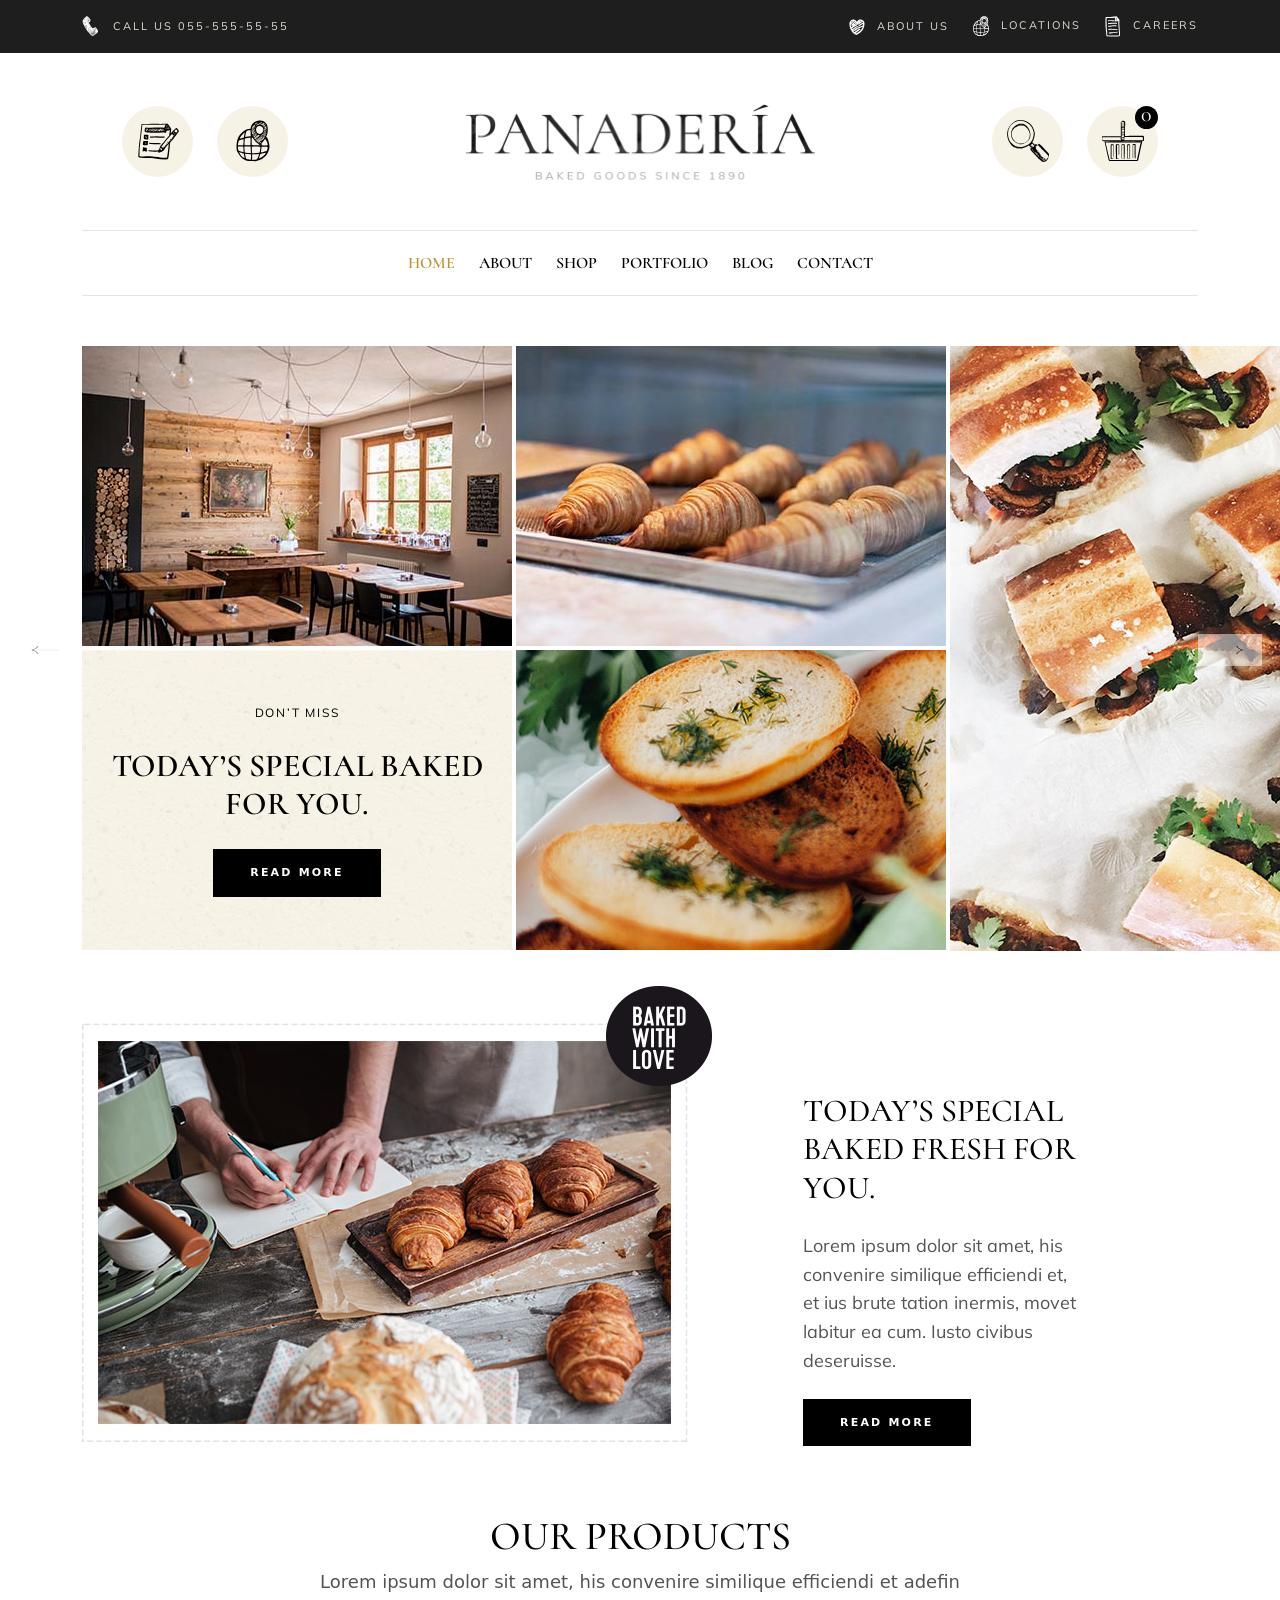
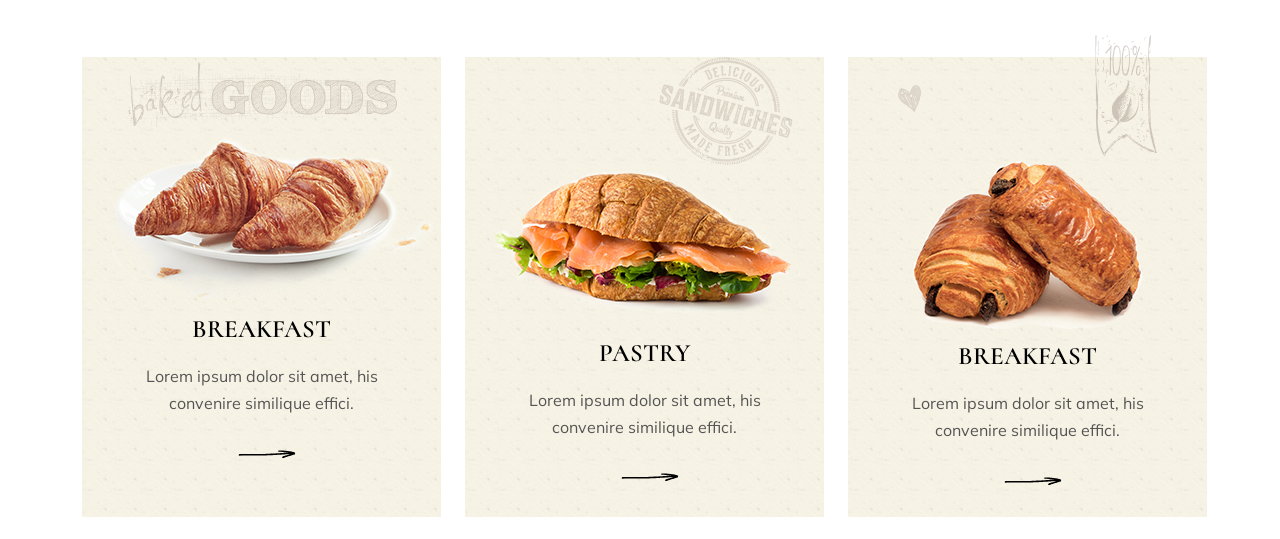
==== commit 1454a42c: "fix: portfolio img" ====
--- a/index.html
+++ b/index.html
@@ -1787,7 +1787,7 @@
                 <div class="d-flex flex-column gap-1">
                   <div>
                     <img
-                      src="assets/images/portfolio/masonry-gallery-1-1.jpg"
+                      src="assets/images/portfolio/masonry-gallery-2.jpg"
                       alt="portfolio-img"
                     />
                   </div>
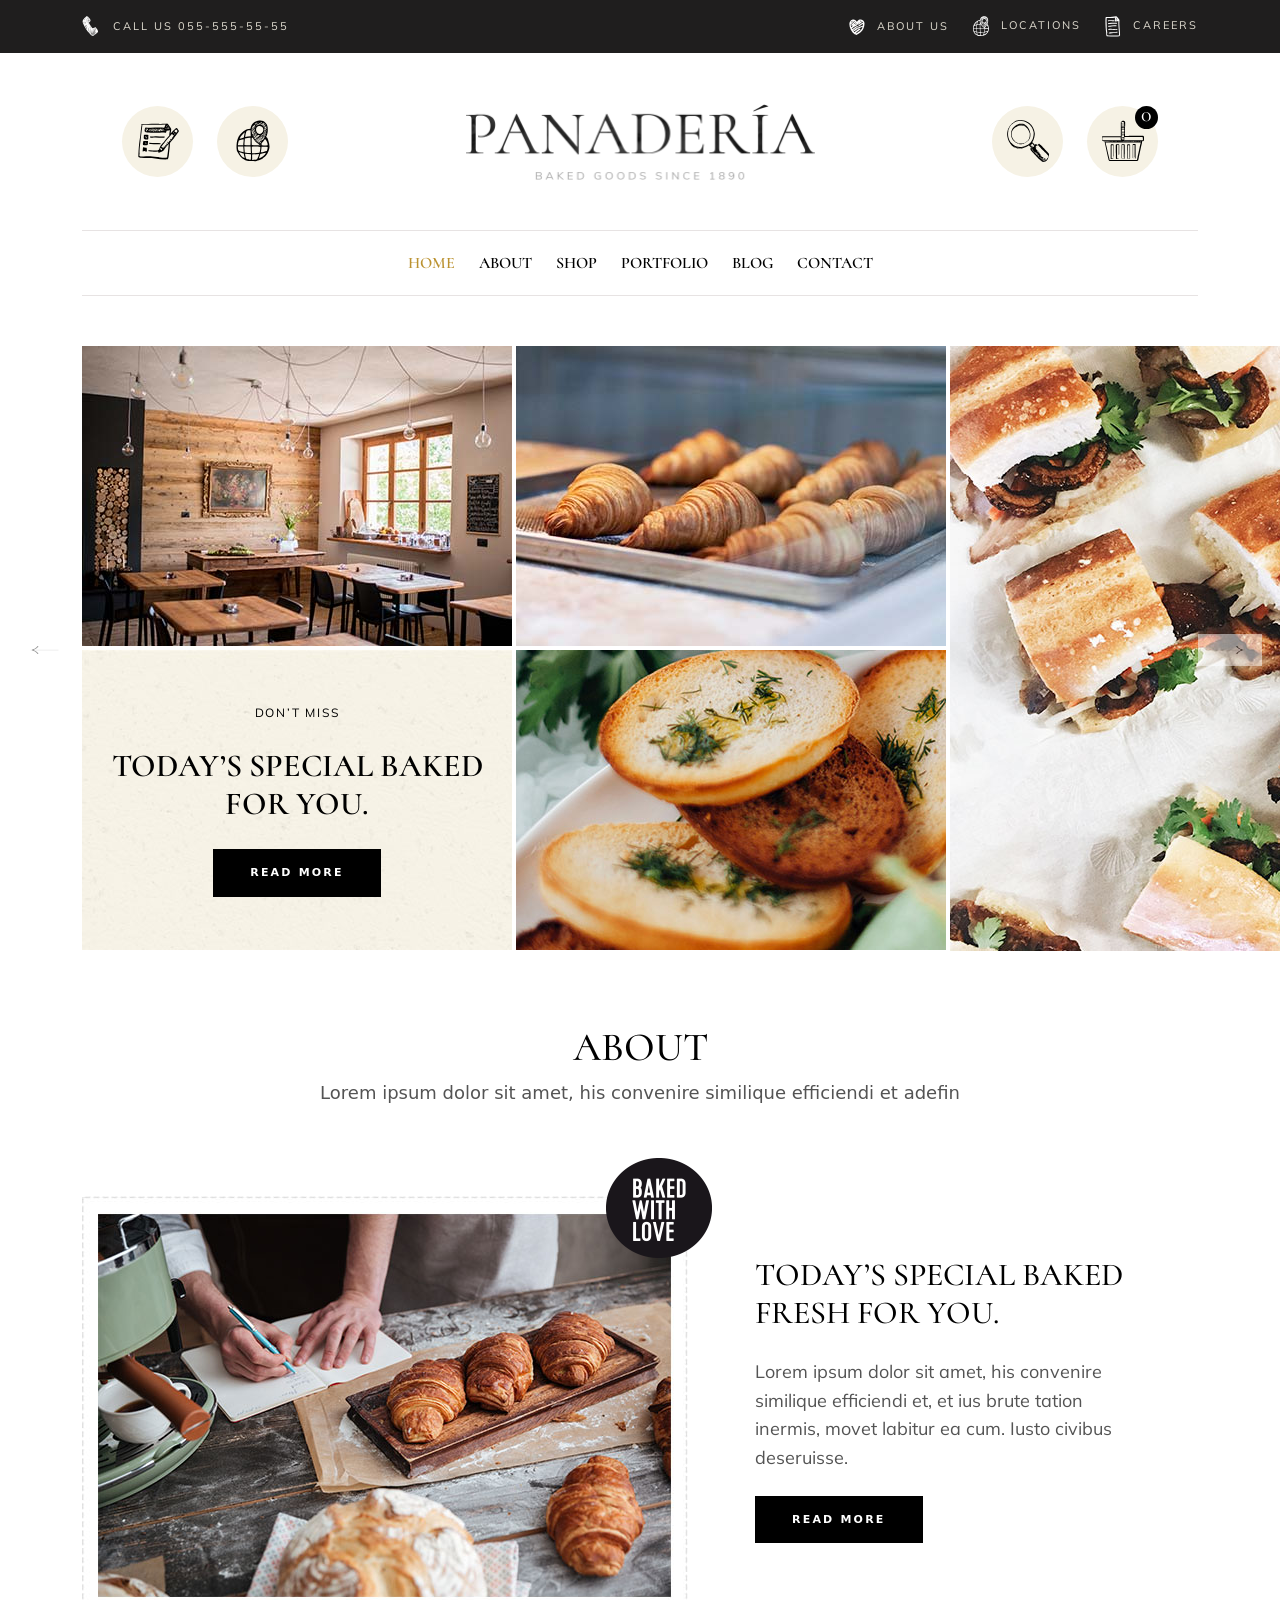
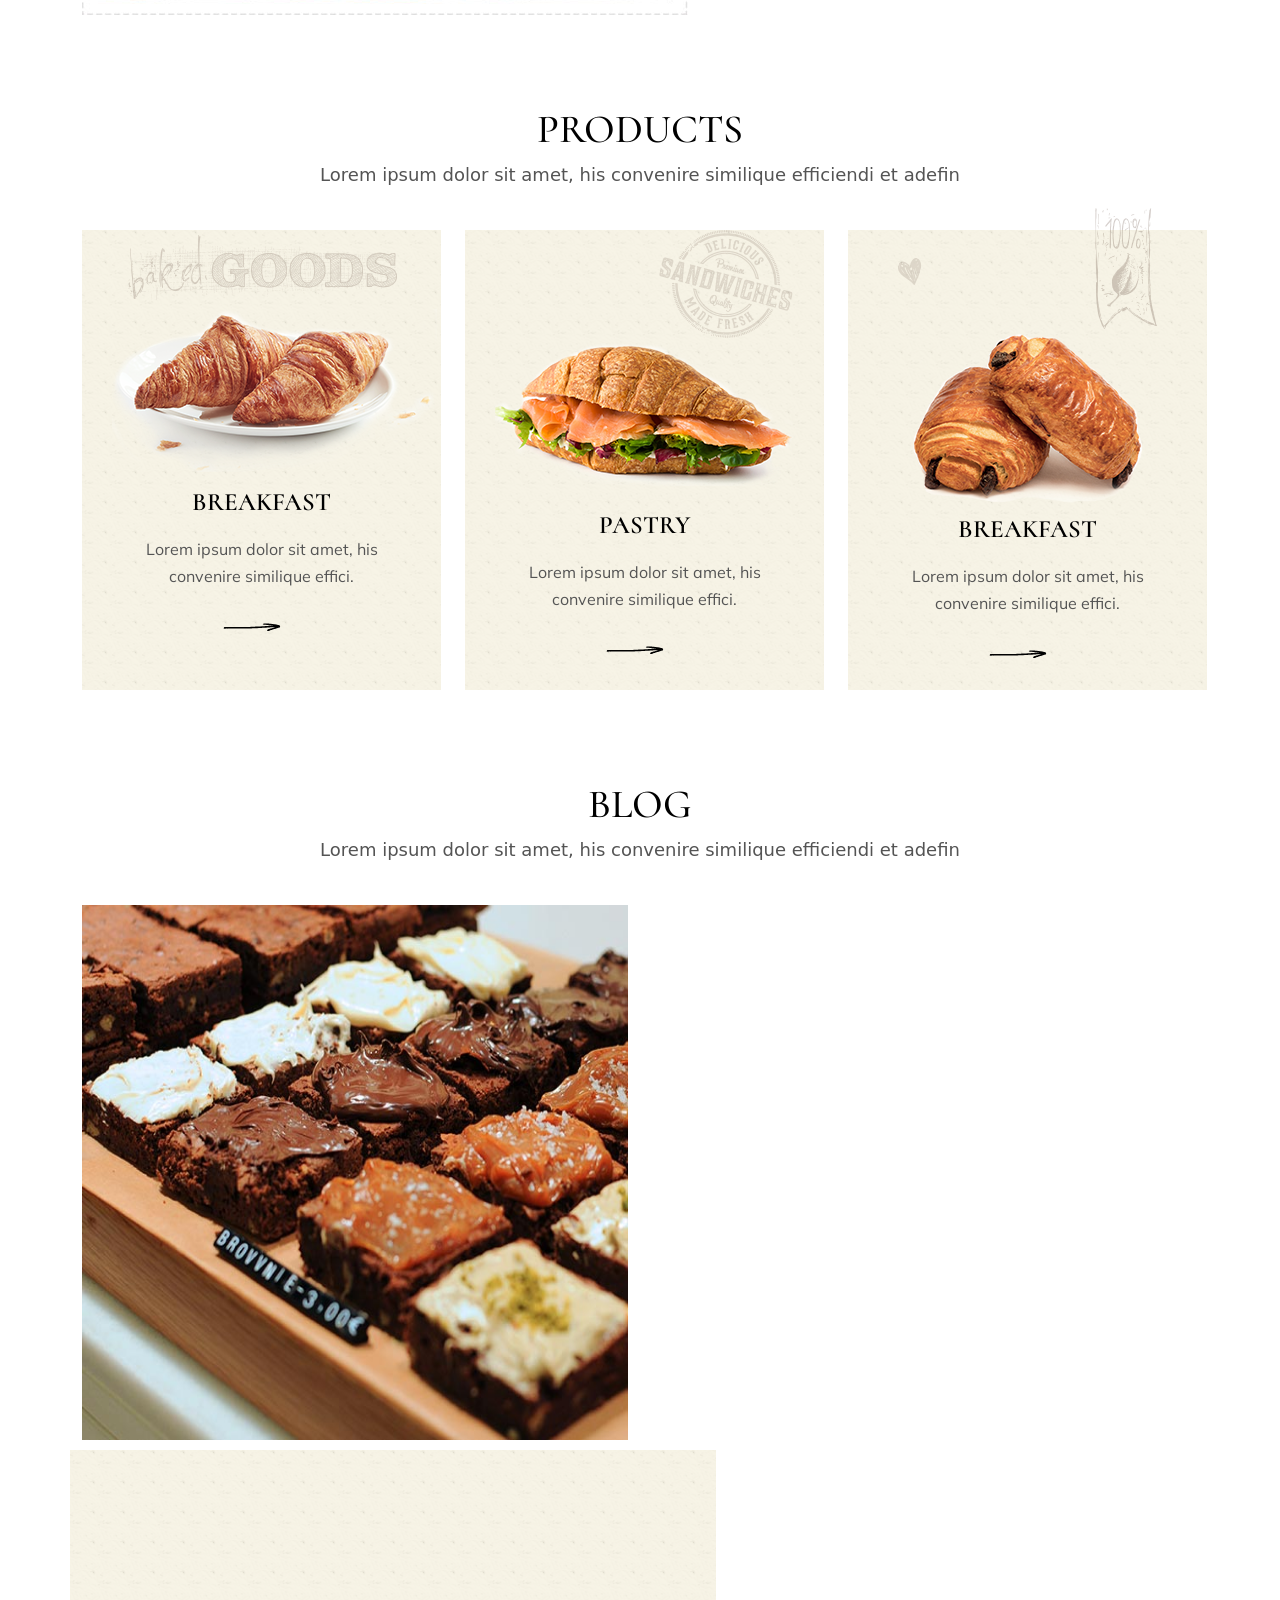
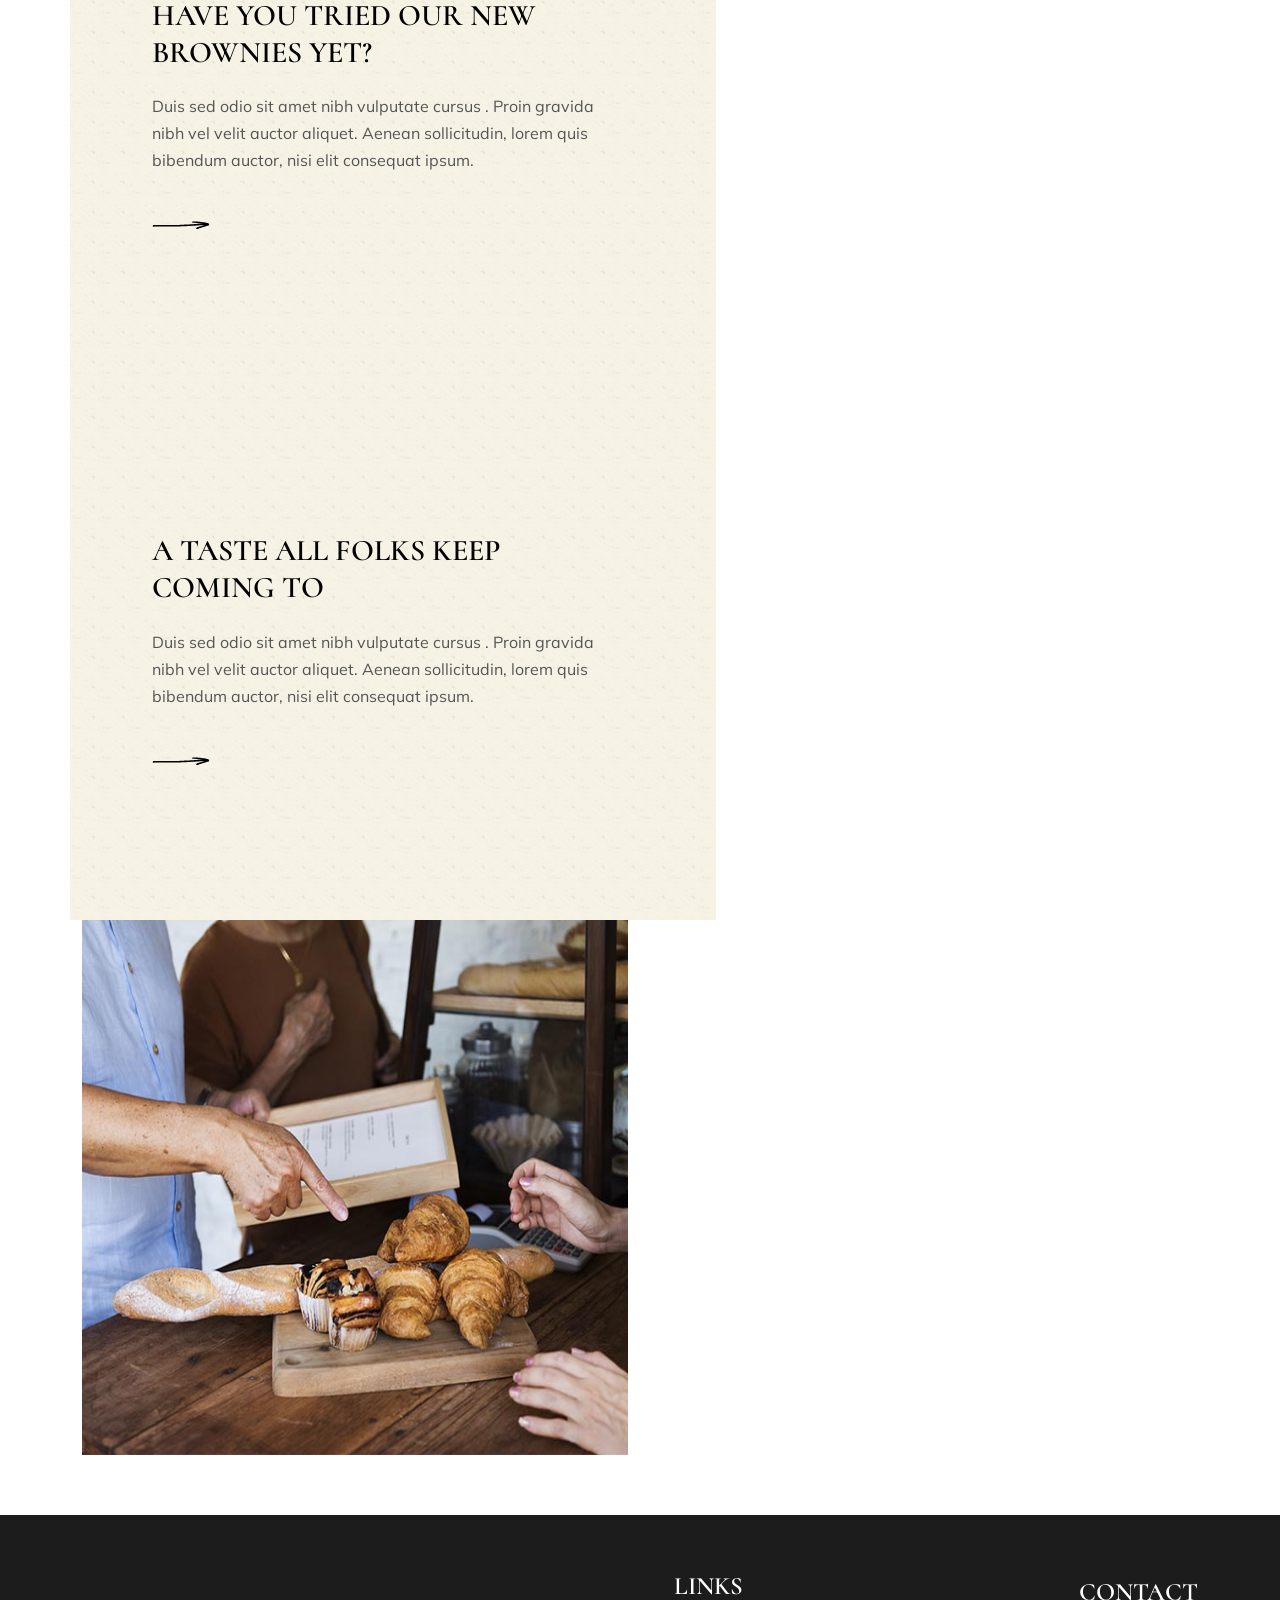
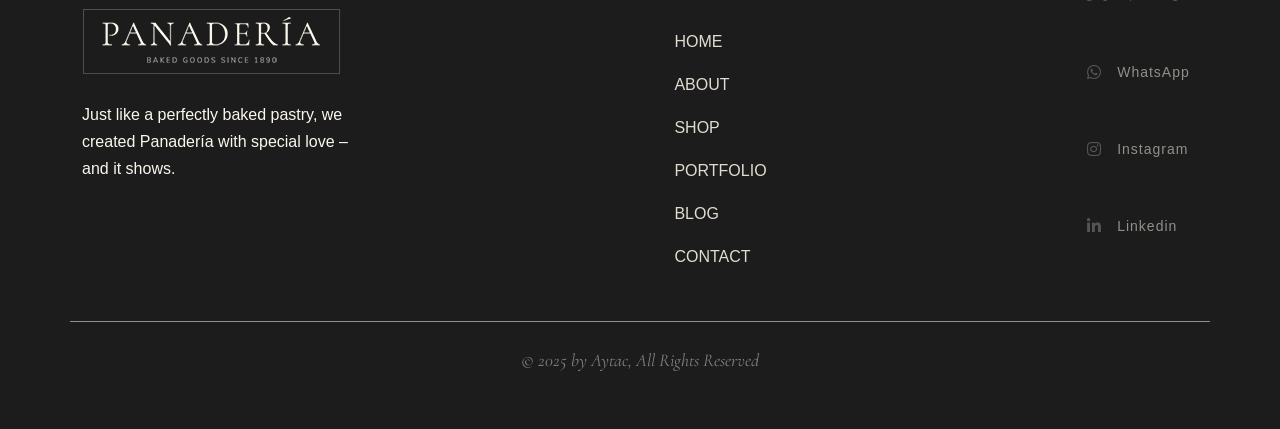
==== commit dc4c65fb: "feat: blog section and footer" ====
--- a/index.html
+++ b/index.html
@@ -5,6 +5,14 @@
     <meta name="viewport" content="width=device-width, initial-scale=1.0" />
     <title>Panaderia - Home</title>
     <link rel="stylesheet" href="assets/css/style.css" />
+    <!-- Font Awesome -->
+    <link
+      rel="stylesheet"
+      href="https://cdnjs.cloudflare.com/ajax/libs/font-awesome/6.7.2/css/all.min.css"
+      integrity="sha512-Evv84Mr4kqVGRNSgIGL/F/aIDqQb7xQ2vcrdIwxfjThSH8CSR7PBEakCr51Ck+w+/U6swU2Im1vVX0SVk9ABhg=="
+      crossorigin="anonymous"
+      referrerpolicy="no-referrer"
+    />
     <!-- Bootstrap -->
     <link
       href="https://cdn.jsdelivr.net/npm/bootstrap@5.3.7/dist/css/bootstrap.min.css"
@@ -1944,28 +1952,43 @@
 
       <!-- about section start -->
       <section class="about-section">
-        <div class="container d-flex align-items-center gap-0 gap-lg-5">
-          <div class="about-img position-relative">
-            <img src="assets/images/about/about-img-1.jpg" alt="about-image" />
-            <div class="absolute-img position-absolute">
+        <div
+          class="container d-flex align-items-center flex-column gap-0 gap-lg-5"
+        >
+          <div
+            class="title d-flex flex-column align-items-center justify-content-center"
+          >
+            <h1>about</h1>
+            <span>
+              Lorem ipsum dolor sit amet, his convenire similique efficiendi et
+              adefin
+            </span>
+          </div>
+          <div class="d-flex flex-column flex-lg-row">
+            <div class="about-img position-relative">
               <img
-                src="assets/images/about/about-img-2.png"
+                src="assets/images/about/about-img-1.jpg"
                 alt="about-image"
               />
+              <div class="absolute-img position-absolute">
+                <img
+                  src="assets/images/about/about-img-2.png"
+                  alt="about-image"
+                />
+              </div>
+            </div>
+            <div class="about-content">
+              <h2>Today’s special Baked Fresh For You.</h2>
+              <span
+                >Lorem ipsum dolor sit amet, his convenire similique efficiendi
+                et, et ius brute tation inermis, movet labitur ea cum. Iusto
+                civibus deseruisse.</span
+              >
+              <div class="about-read-btn">
+                <a href="about.html">read more</a>
+              </div>
             </div>
           </div>
-          <div class="about-content">
-            <h2>Today’s special Baked Fresh For You.</h2>
-            <span
-              >Lorem ipsum dolor sit amet, his convenire similique efficiendi
-              et, et ius brute tation inermis, movet labitur ea cum. Iusto
-              civibus deseruisse.</span
-            >
-            <div class="about-read-btn">
-              <a href="about.html">read more</a>
-            </div>
-          </div>
-          <div></div>
         </div>
       </section>
       <!-- about section start -->
@@ -1976,7 +1999,7 @@
           <div
             class="title d-flex flex-column align-items-center justify-content-center"
           >
-            <h1>our products</h1>
+            <h1>products</h1>
             <span>
               Lorem ipsum dolor sit amet, his convenire similique efficiendi et
               adefin
@@ -2109,7 +2132,7 @@
                 <p class="text-center">
                   Lorem ipsum dolor sit amet, his convenire similique effici.
                 </p>
-                  <div class="wrapper d-flex flex-column">
+                <div class="wrapper d-flex flex-column">
                   <a href="shop.html" class="more">Read More</a>
                   <span class="svg">
                     <svg
@@ -2293,7 +2316,270 @@
         </div>
       </section>
       <!-- product section end -->
+
+      <!-- blog section start -->
+      <section class="blog-section">
+        <div class="container">
+          <div
+            class="title d-flex flex-column align-items-center justify-content-center"
+          >
+            <h1>Blog</h1>
+            <span>
+              Lorem ipsum dolor sit amet, his convenire similique efficiendi et
+              adefin
+            </span>
+          </div>
+          <div class="d-flex flex-column gap-2 justify-content-center">
+            <div class="row blog-box d-flex align-content-center">
+              <div class="col-12 col-lg-6 image">
+                <img src="assets/images/blog/blog-image-1.jpg" alt="blog-img" />
+              </div>
+              <div class="col-12 col-lg-6 blog-bcg">
+                <div class="blog-content">
+                  <h2>HAVE YOU TRIED OUR NEW brownies YET?</h2>
+                  <p>
+                    Duis sed odio sit amet nibh vulputate cursus . Proin gravida
+                    nibh vel velit auctor aliquet. Aenean sollicitudin, lorem
+                    quis bibendum auctor, nisi elit consequat ipsum.
+                  </p>
+                  <div class="wrapper d-flex flex-column">
+                    <a href="blog.html" class="more">Read More</a>
+                    <span class="svg">
+                      <svg
+                        xmlns="http://www.w3.org/2000/svg"
+                        xmlns:xlink="http://www.w3.org/1999/xlink"
+                        x="0px"
+                        y="0px"
+                        width="58px"
+                        viewBox="0 0 269 38.6"
+                        style="enable-background: new 0 0 269 38.6"
+                        xml:space="preserve"
+                      >
+                        <g>
+                          <path
+                            d="M238.3,21.2c0.2,0,0.3,0.1,0.5,0.1c0.3,0,0.6,0.1,0.7-0.2c0-0.1,0.3-0.2,0.5-0.3c0.2-0.1,0.5-0.2,0.7-0.4
+                        c-0.2,0-0.5,0.1-0.8,0.2c0.2-0.6,1-0.7,1.7-0.8c0.1,0.1,0.2,0.2,0.3,0.2c-0.3,0.1-0.5,0.2-0.7,0.3c0,0,0,0.1,0.1,0.1
+                        c0.3,0,0.5-0.1,0.8-0.1c0.4-0.1,0.7-0.3,1.1-0.4c-0.1,0-0.2-0.1-0.4-0.2c0.3-0.1,0.6-0.2,0.8-0.3c0,0,0,0,0-0.1c-1,0.1-2,0.1-3,0.2
+                        c-1.6,0.1-3.1,0.2-4.7,0.3c-2.1,0.1-4.2,0.2-6.3,0.3c-1.1,0-2.3,0.1-3.4,0.2c-0.7,0-1.4,0-2.1,0c-2.4,0.1-4.8,0.3-7.2,0.4
+                        c-2.3,0.1-4.6,0.2-6.8,0.3c-1.6,0.1-3.2,0.2-4.8,0.3c-1.2,0.1-2.4,0.1-3.6,0.2c-2.6,0.1-5.2,0.3-7.8,0.5c-1.3,0.1-2.6,0.1-4,0.2
+                        c-1,0.1-2,0.2-3,0.2c-2.6,0.1-5.1,0.2-7.7,0.4c-0.8,0-1.5,0.1-2.3,0.2c-1.1,0.1-2.2,0.1-3.3,0.2c-1.6,0.1-3.2,0.2-4.7,0.3
+                        c-0.7,0-1.5-0.1-2.2-0.1c-0.2,0-0.3,0-0.6,0c0.2,0.1,0.3,0.1,0.5,0.2c-0.3,0-0.5,0.1-0.7,0.1c-1.1,0-2.2,0.1-3.4,0.1
+                        c-0.4,0-0.8-0.1-1.2,0c-0.3,0-0.7,0.1-1,0.1c-1.7,0.1-3.4,0.2-5.1,0.3c-1.1,0.1-2.1,0.1-3.2,0.2c-1.8,0.1-3.6,0.1-5.4,0.2
+                        c-1.1,0-2.3,0.2-3.4,0.2c-0.6,0-1.1,0-1.7,0c-1.1,0-2.2,0.1-3.3,0.1c-0.9,0-1.8,0.1-2.8,0.1c0.1-0.1,0.2-0.1,0.3-0.2c0,0,0,0,0-0.1
+                        c-0.2,0.1-0.4,0.1-0.6,0.2c-0.6,0.1-1.1,0.1-1.7,0.1c-1.8,0-3.5,0.1-5.3,0.2c-1.7,0.1-3.4,0.1-5,0.2c-1,0-2,0-2.9,0
+                        c-0.7,0-1.4,0.1-2.2,0.1c-1.4,0-2.8,0-4.2,0.1c-0.6,0-1.2-0.1-1.9,0c-0.9,0.1-1.9,0.1-2.9,0.1c-1.5,0-2.9,0.1-4.4,0.1
+                        c-1,0-2,0-2.9,0c-1.1,0-2.1,0.1-3.2,0.1c-1.5,0-3,0-4.6,0c-1.4,0-2.8,0-4.3,0c-0.8,0-1.7,0.1-2.5,0.1c-1.4,0-2.7,0-4.1,0
+                        c-1.1,0-2.3,0-3.4-0.1c-0.7,0-1.5,0-2.2,0c-1.1,0-2.2,0-3.3,0c-1,0-1.9,0.1-2.9,0.1c-2.1,0-4.2-0.1-6.3-0.1c-2,0-4,0-6,0
+                        c-1.5,0-3,0-4.5,0c-1.6,0-3.1,0-4.7,0.1c-1.1,0-2.3,0-3.4,0c-1.6,0-3.2,0.1-4.8,0.1c-1.6,0-3.3-0.1-4.9-0.1c-1.1,0-2.2,0-3.3,0
+                        c-0.7,0-1.3,0-2,0c-1.2,0-2.4,0-3.7,0c-0.8,0-1.6,0-2.3,0c-1.5,0-2.9,0.1-4.4,0.2c-0.4,0-0.7,0-1.1-0.1c-0.1,0-0.1,0-0.2,0
+                        C18,26,17,26,15.9,26.1c-1.8,0.1-3.5,0.1-5.3,0.2c-0.9,0-1.8,0.1-2.6,0.1c-0.1,0-0.2,0-0.2,0c-0.5,0.4-1.2,0.2-2,0.1
+                        c-0.5-0.1-1.1-0.1-1.5-0.4c-0.5-0.3-1.1-0.6-1.2-1.1c-0.1-0.5-0.1-0.8,0.1-1.3c0.2-0.3,0.2-0.7,0.4-1.1c0.2-0.5,0.5-0.9,0.7-1.4
+                        c0.2-0.4,0.5-0.9,0.9-1.3c0,0,0.1-0.1,0.1-0.1c-0.2-0.3,0.1-0.5,0.4-0.7C6,19.2,6.5,19.1,7,19.1c1,0,2.1,0,3.1,0c1.2,0,2.4,0,3.5,0
+                        c1.5,0,3-0.1,4.6-0.1c0.6,0,1.2,0,1.8,0c1.6,0,3.2,0,4.7,0c0.8,0,1.5-0.1,2.2-0.1c0.9,0,1.9,0,2.8,0.1c0.7,0,1.4,0,2.1,0
+                        c1.7,0,3.5,0,5.2,0c1.1,0,2.2-0.1,3.3-0.1c1.2,0,2.3,0,3.5,0.1c0.3,0,0.6,0,0.9,0c1.4,0,2.7-0.1,4.1-0.1c1.9,0,3.8,0.1,5.6,0.1
+                        c1.5,0,2.9-0.1,4.4-0.1c1.4,0,2.7,0,4.1,0c2.2,0,4.4,0,6.6,0c2.3,0,4.5-0.1,6.8-0.1c1.4,0,2.9,0,4.4,0c0.6,0,1.1-0.1,1.7-0.1
+                        c0.8,0,1.6,0,2.4,0c0.5,0,0.9,0,1.4,0c1.3,0,2.7,0,4,0c1.1,0,2.1,0,3.2-0.1c1,0,2,0,3,0c2.2,0,4.4-0.1,6.5-0.1
+                        c0.6,0,1.1,0.1,1.7,0.1c0.2,0,0.4,0,0.5,0c0.8-0.1,1.7,0.1,2.3-0.2c0,0,0.1,0,0.2,0c1,0.1,1.9,0,2.9,0c0.9,0,1.8,0,2.7,0
+                        c1.1,0,2.2,0,3.2-0.1c1.2,0,2.3,0,3.5,0c1.1,0,2.2-0.1,3.4-0.2c0.7,0,1.5,0,2.2-0.1c0.3,0,0.5,0,0.8,0c0.4,0,0.8-0.1,1.3,0.1
+                        c0,0,0.1,0,0.1,0c0.5-0.1,1.1-0.1,1.7-0.2c0.4,0.3,0.8,0.1,1.2,0c0.6,0,1.1-0.1,1.7-0.1c0.9,0,1.8,0,2.6,0c0.3,0,0.5-0.1,0.8-0.2
+                        c0.2,0,0.4,0.1,0.6,0.1c0.5,0,1.1-0.1,1.6-0.2c0.2,0,0.4,0,0.5,0c1,0.2,2,0,2.9-0.1c0.7-0.1,1.5-0.1,2.3-0.1c0.4,0,0.7,0,1.1,0
+                        c0.1,0,0.1,0,0.2,0c0.6-0.4,1.5,0,2.2-0.1c0.3,0,0.6,0,0.9-0.1c1.7-0.1,3.3-0.2,5-0.3c0.5,0,1,0,1.5,0c0.4,0,0.7,0.1,1-0.1
+                        c0.2-0.1,0.5,0,0.8,0c0.6,0,1.2-0.3,2,0c0.1,0,0.3,0,0.3,0c0.2-0.3,0.6-0.1,1-0.1c0.6,0,1.3,0.1,1.7-0.1c0.4-0.2,0.8,0.1,1.2,0
+                        c0.4-0.1,0.9,0,1.4-0.1c0.1,0,0.2,0,0.3,0c0.5-0.3,1.2-0.1,1.8-0.2c0.6-0.1,1.2,0,1.8-0.1c1-0.2,2,0,3-0.1c0,0,0.1,0,0.1,0
+                        c0.5-0.1,0.9-0.1,1.4-0.2c0.2,0,0.4,0,0.6,0c0.6,0,1.3-0.2,1.8-0.1c0.7,0.1,1.2,0.1,1.8,0c0.3,0,0.6-0.1,0.9-0.1
+                        c0,0,0.2,0.1,0.2,0.1c0.3,0,0.8,0.1,0.8-0.3c0.1,0.1,0.1,0.2,0.1,0.2c0.9-0.1,1.6-0.1,2.4-0.2c0.6,0,1.3-0.1,1.9-0.2
+                        c0.2,0,0.3,0,0.5,0c0.1,0,0.4,0.1,0.4,0c0.4-0.3,1.2-0.3,1.7-0.2c0.7,0.1,1.3-0.1,1.9-0.1c0.7,0,1.3,0,2,0c0.1,0,0.1,0,0.2,0
+                        c0.8-0.2,1.8,0,2.7-0.1c0.6,0,1.3-0.1,1.9-0.2c0-0.1-0.1-0.1-0.2-0.2c1.3,0,2.5,0,3.7,0c0.1,0,0.2,0,0.2,0c0.7-0.2,1.6,0,2.3-0.2
+                        c0.9-0.2,1.8,0,2.7-0.1c0.5,0,1-0.1,1.5-0.2c1.2-0.1,2.4-0.1,3.5-0.2c0.5,0,0.9-0.1,1.4-0.1c1.9-0.1,3.9-0.2,5.8-0.3
+                        c1.1-0.1,2.2-0.1,3.3-0.1c1.6-0.1,3.2-0.2,4.8-0.3c0.3,0,0.6,0,0.9,0c1.4-0.1,2.8-0.3,4.2-0.4c1-0.1,2-0.1,3-0.1
+                        c0.3,0,0.6-0.1,0.9-0.1c0,0,0-0.1,0-0.1c-0.5-0.1-0.9-0.1-1.4-0.2c-2.2-0.3-4.4-0.6-6.7-0.8c-1.3-0.1-2.6-0.2-3.9-0.4
+                        c-1.1-0.1-2.2-0.2-3.2-0.4c-1.2-0.1-2.5-0.3-3.7-0.4c-1.8-0.2-3.5-0.3-5.3-0.5c-0.8-0.1-1.6-0.1-2.4-0.2c-1.1-0.1-2.1-0.2-3.2-0.4
+                        c-1.3-0.1-2.6-0.2-3.9-0.3c-0.8-0.1-1.7-0.2-2.5-0.3c-0.8-0.1-1.7-0.2-2.5-0.3c-1.3-0.1-2.6-0.2-4-0.3c-0.8-0.1-1.6-0.2-2.4-0.3
+                        c-0.8-0.1-1.5-0.3-1.9-0.8c-0.1-0.1-0.2-0.1-0.5-0.2c0.4-0.1,0.7-0.2,1-0.3c0.3-0.1,0.3-0.2,0.1-0.3c-0.3-0.2-0.2-0.4,0-0.6
+                        c0.4-0.3,0.6-0.7,0.9-1.1c0,0,0,0,0,0c0.7-0.1,0.3-1,1.4-0.9c0.3,0,0.6-0.2,0.9-0.3c0.3-0.1,0.6-0.1,0.8-0.1c0.1,0,0.3,0,0.4-0.1
+                        c0-0.3,0.5-0.2,0.8-0.3c1-0.1,2-0.2,3-0.3c0.1,0,0.3,0,0.5,0c0.7,0.1,1.4,0.1,2.1,0.2c0.5,0,1.1,0,1.6,0c0.9,0,1.8,0.1,2.6,0.2
+                        c0.2,0,0.5,0.1,0.3-0.2c0.3,0,0.5-0.1,0.8-0.1c1.5,0.1,3.1,0.3,4.6,0.4c1.5,0.1,3,0.2,4.4,0.3c1.4,0.1,2.9,0.2,4.3,0.3
+                        c1.2,0.1,2.4,0.2,3.5,0.3c1.6,0.2,3.3,0.3,4.9,0.5c0.7,0.1,1.5,0.2,2.2,0.3c0.5,0.1,0.9,0.1,1.4,0.2c1.5,0.2,2.9,0.3,4.4,0.5
+                        c1.2,0.1,2.3,0.2,3.5,0.4c1,0.1,2,0.3,3.1,0.5c1,0.1,2,0.3,3,0.4c1.3,0.2,2.6,0.4,3.9,0.6c1.1,0.2,2.1,0.3,3.2,0.4
+                        c0.6,0.1,1.2,0.2,1.8,0.3c0.8,0.2,1.5,0.3,2.3,0.5c2,0.3,3.9,0.8,5.8,1.4c1.3,0.4,2.5,0.8,3.6,1.4c1.2,0.6,1.9,1.5,2.3,2.3
+                        c0.4,0.8,0.4,1.7,0.7,2.6c0,0.2,0.2,0.3,0.2,0.5c0.2,0.8,0.4,1.6,0.5,2.4c0,0.4-0.3,0.7-0.7,1c-0.9,0.7-2.2,1.2-3.4,1.6
+                        c-1.3,0.5-2.6,0.9-3.9,1.3c-1.1,0.4-2.2,0.7-3.3,1c-0.9,0.3-1.9,0.6-2.8,0.9c-1.1,0.3-2.2,0.6-3.3,1c-1,0.3-1.9,0.6-2.9,0.9
+                        c-1.2,0.4-2.5,0.7-3.7,1.1c-0.8,0.2-1.6,0.5-2.4,0.8c-1.3,0.4-2.6,0.7-3.9,1.1c-1.1,0.3-2.1,0.6-3.2,1c-1.2,0.4-2.4,0.7-3.6,1.1
+                        c-1.6,0.5-3.2,1-4.8,1.5c-1.1,0.3-2.2,0.6-3.3,1c-1.6,0.5-3.2,1.1-4.9,1.6c-1.4,0.4-2.7,0.8-4.1,1.2c-1,0.3-1.9,0.5-2.9,0.7
+                        c-0.4,0.1-1,0-1.5-0.2c-0.5-0.2-1.2-0.3-1.6-0.6c-0.3-0.4-0.7-0.7-0.5-1.1c0.3-0.6,0.3-1.2,0.4-1.8c0-0.2,0.2-0.3,0.2-0.5
+                        c0-0.5,0.3-0.8,0.6-1.2c0.5-0.6,1-1.2,1.8-1.6c0.1-0.1,0.2-0.2,0.4-0.3c-0.1-0.1-0.2-0.1-0.4-0.1c0.1-0.1,0.3-0.1,0.4-0.2
+                        c-0.1-0.1-0.3-0.1-0.4-0.2c0,0,0-0.1,0.1-0.1c1-0.3,2-0.5,3-0.8c0.5-0.1,1-0.3,1.5-0.4c1-0.3,2-0.6,3-0.9c0.5-0.2,1.1-0.3,1.7-0.4
+                        c0.3,0,0.4-0.3,0.7-0.4c0.7-0.2,1.5-0.3,2.2-0.6c0.4-0.1,0.7-0.4,1.1-0.4c0.4-0.1,0.9,0.1,1.3,0c0.5,0,0.8-0.2,1-0.5
+                        c-0.1,0-0.2-0.1-0.4-0.1c2.3-0.6,4.5-1.2,6.7-1.8c0,0,0.1,0.1,0.1,0.1c-0.1,0.1-0.1,0.2-0.2,0.2c0.7-0.1,1.4-0.2,2.1-0.3
+                        c0,0-0.2-0.1-0.4-0.2c0.5-0.1,1-0.1,1.4-0.1c0.4-0.1,0.9-0.2,1.2-0.4c0.6-0.4,1.2-0.6,2.1-0.7c0.3,0,0.6-0.2,0.9-0.3
+                        c0.4-0.1,0.9-0.3,1.3-0.4C238.2,21.4,238.2,21.3,238.3,21.2C238.3,21.2,238.3,21.2,238.3,21.2z"
+                          ></path>
+                        </g>
+                      </svg>
+                    </span>
+                  </div>
+                </div>
+              </div>
+              <div class="col-12 col-lg-6 blog-bcg">
+                <div class="blog-content">
+                  <h2>A TASTE ALL FOLKS KEEP COMING TO</h2>
+                  <p>
+                    Duis sed odio sit amet nibh vulputate cursus . Proin gravida
+                    nibh vel velit auctor aliquet. Aenean sollicitudin, lorem
+                    quis bibendum auctor, nisi elit consequat ipsum.
+                  </p>
+                  <div class="wrapper d-flex flex-column">
+                    <a href="blog.html" class="more">Read More</a>
+                    <span class="svg">
+                      <svg
+                        xmlns="http://www.w3.org/2000/svg"
+                        xmlns:xlink="http://www.w3.org/1999/xlink"
+                        x="0px"
+                        y="0px"
+                        width="58px"
+                        viewBox="0 0 269 38.6"
+                        style="enable-background: new 0 0 269 38.6"
+                        xml:space="preserve"
+                      >
+                        <g>
+                          <path
+                            d="M238.3,21.2c0.2,0,0.3,0.1,0.5,0.1c0.3,0,0.6,0.1,0.7-0.2c0-0.1,0.3-0.2,0.5-0.3c0.2-0.1,0.5-0.2,0.7-0.4
+                        c-0.2,0-0.5,0.1-0.8,0.2c0.2-0.6,1-0.7,1.7-0.8c0.1,0.1,0.2,0.2,0.3,0.2c-0.3,0.1-0.5,0.2-0.7,0.3c0,0,0,0.1,0.1,0.1
+                        c0.3,0,0.5-0.1,0.8-0.1c0.4-0.1,0.7-0.3,1.1-0.4c-0.1,0-0.2-0.1-0.4-0.2c0.3-0.1,0.6-0.2,0.8-0.3c0,0,0,0,0-0.1c-1,0.1-2,0.1-3,0.2
+                        c-1.6,0.1-3.1,0.2-4.7,0.3c-2.1,0.1-4.2,0.2-6.3,0.3c-1.1,0-2.3,0.1-3.4,0.2c-0.7,0-1.4,0-2.1,0c-2.4,0.1-4.8,0.3-7.2,0.4
+                        c-2.3,0.1-4.6,0.2-6.8,0.3c-1.6,0.1-3.2,0.2-4.8,0.3c-1.2,0.1-2.4,0.1-3.6,0.2c-2.6,0.1-5.2,0.3-7.8,0.5c-1.3,0.1-2.6,0.1-4,0.2
+                        c-1,0.1-2,0.2-3,0.2c-2.6,0.1-5.1,0.2-7.7,0.4c-0.8,0-1.5,0.1-2.3,0.2c-1.1,0.1-2.2,0.1-3.3,0.2c-1.6,0.1-3.2,0.2-4.7,0.3
+                        c-0.7,0-1.5-0.1-2.2-0.1c-0.2,0-0.3,0-0.6,0c0.2,0.1,0.3,0.1,0.5,0.2c-0.3,0-0.5,0.1-0.7,0.1c-1.1,0-2.2,0.1-3.4,0.1
+                        c-0.4,0-0.8-0.1-1.2,0c-0.3,0-0.7,0.1-1,0.1c-1.7,0.1-3.4,0.2-5.1,0.3c-1.1,0.1-2.1,0.1-3.2,0.2c-1.8,0.1-3.6,0.1-5.4,0.2
+                        c-1.1,0-2.3,0.2-3.4,0.2c-0.6,0-1.1,0-1.7,0c-1.1,0-2.2,0.1-3.3,0.1c-0.9,0-1.8,0.1-2.8,0.1c0.1-0.1,0.2-0.1,0.3-0.2c0,0,0,0,0-0.1
+                        c-0.2,0.1-0.4,0.1-0.6,0.2c-0.6,0.1-1.1,0.1-1.7,0.1c-1.8,0-3.5,0.1-5.3,0.2c-1.7,0.1-3.4,0.1-5,0.2c-1,0-2,0-2.9,0
+                        c-0.7,0-1.4,0.1-2.2,0.1c-1.4,0-2.8,0-4.2,0.1c-0.6,0-1.2-0.1-1.9,0c-0.9,0.1-1.9,0.1-2.9,0.1c-1.5,0-2.9,0.1-4.4,0.1
+                        c-1,0-2,0-2.9,0c-1.1,0-2.1,0.1-3.2,0.1c-1.5,0-3,0-4.6,0c-1.4,0-2.8,0-4.3,0c-0.8,0-1.7,0.1-2.5,0.1c-1.4,0-2.7,0-4.1,0
+                        c-1.1,0-2.3,0-3.4-0.1c-0.7,0-1.5,0-2.2,0c-1.1,0-2.2,0-3.3,0c-1,0-1.9,0.1-2.9,0.1c-2.1,0-4.2-0.1-6.3-0.1c-2,0-4,0-6,0
+                        c-1.5,0-3,0-4.5,0c-1.6,0-3.1,0-4.7,0.1c-1.1,0-2.3,0-3.4,0c-1.6,0-3.2,0.1-4.8,0.1c-1.6,0-3.3-0.1-4.9-0.1c-1.1,0-2.2,0-3.3,0
+                        c-0.7,0-1.3,0-2,0c-1.2,0-2.4,0-3.7,0c-0.8,0-1.6,0-2.3,0c-1.5,0-2.9,0.1-4.4,0.2c-0.4,0-0.7,0-1.1-0.1c-0.1,0-0.1,0-0.2,0
+                        C18,26,17,26,15.9,26.1c-1.8,0.1-3.5,0.1-5.3,0.2c-0.9,0-1.8,0.1-2.6,0.1c-0.1,0-0.2,0-0.2,0c-0.5,0.4-1.2,0.2-2,0.1
+                        c-0.5-0.1-1.1-0.1-1.5-0.4c-0.5-0.3-1.1-0.6-1.2-1.1c-0.1-0.5-0.1-0.8,0.1-1.3c0.2-0.3,0.2-0.7,0.4-1.1c0.2-0.5,0.5-0.9,0.7-1.4
+                        c0.2-0.4,0.5-0.9,0.9-1.3c0,0,0.1-0.1,0.1-0.1c-0.2-0.3,0.1-0.5,0.4-0.7C6,19.2,6.5,19.1,7,19.1c1,0,2.1,0,3.1,0c1.2,0,2.4,0,3.5,0
+                        c1.5,0,3-0.1,4.6-0.1c0.6,0,1.2,0,1.8,0c1.6,0,3.2,0,4.7,0c0.8,0,1.5-0.1,2.2-0.1c0.9,0,1.9,0,2.8,0.1c0.7,0,1.4,0,2.1,0
+                        c1.7,0,3.5,0,5.2,0c1.1,0,2.2-0.1,3.3-0.1c1.2,0,2.3,0,3.5,0.1c0.3,0,0.6,0,0.9,0c1.4,0,2.7-0.1,4.1-0.1c1.9,0,3.8,0.1,5.6,0.1
+                        c1.5,0,2.9-0.1,4.4-0.1c1.4,0,2.7,0,4.1,0c2.2,0,4.4,0,6.6,0c2.3,0,4.5-0.1,6.8-0.1c1.4,0,2.9,0,4.4,0c0.6,0,1.1-0.1,1.7-0.1
+                        c0.8,0,1.6,0,2.4,0c0.5,0,0.9,0,1.4,0c1.3,0,2.7,0,4,0c1.1,0,2.1,0,3.2-0.1c1,0,2,0,3,0c2.2,0,4.4-0.1,6.5-0.1
+                        c0.6,0,1.1,0.1,1.7,0.1c0.2,0,0.4,0,0.5,0c0.8-0.1,1.7,0.1,2.3-0.2c0,0,0.1,0,0.2,0c1,0.1,1.9,0,2.9,0c0.9,0,1.8,0,2.7,0
+                        c1.1,0,2.2,0,3.2-0.1c1.2,0,2.3,0,3.5,0c1.1,0,2.2-0.1,3.4-0.2c0.7,0,1.5,0,2.2-0.1c0.3,0,0.5,0,0.8,0c0.4,0,0.8-0.1,1.3,0.1
+                        c0,0,0.1,0,0.1,0c0.5-0.1,1.1-0.1,1.7-0.2c0.4,0.3,0.8,0.1,1.2,0c0.6,0,1.1-0.1,1.7-0.1c0.9,0,1.8,0,2.6,0c0.3,0,0.5-0.1,0.8-0.2
+                        c0.2,0,0.4,0.1,0.6,0.1c0.5,0,1.1-0.1,1.6-0.2c0.2,0,0.4,0,0.5,0c1,0.2,2,0,2.9-0.1c0.7-0.1,1.5-0.1,2.3-0.1c0.4,0,0.7,0,1.1,0
+                        c0.1,0,0.1,0,0.2,0c0.6-0.4,1.5,0,2.2-0.1c0.3,0,0.6,0,0.9-0.1c1.7-0.1,3.3-0.2,5-0.3c0.5,0,1,0,1.5,0c0.4,0,0.7,0.1,1-0.1
+                        c0.2-0.1,0.5,0,0.8,0c0.6,0,1.2-0.3,2,0c0.1,0,0.3,0,0.3,0c0.2-0.3,0.6-0.1,1-0.1c0.6,0,1.3,0.1,1.7-0.1c0.4-0.2,0.8,0.1,1.2,0
+                        c0.4-0.1,0.9,0,1.4-0.1c0.1,0,0.2,0,0.3,0c0.5-0.3,1.2-0.1,1.8-0.2c0.6-0.1,1.2,0,1.8-0.1c1-0.2,2,0,3-0.1c0,0,0.1,0,0.1,0
+                        c0.5-0.1,0.9-0.1,1.4-0.2c0.2,0,0.4,0,0.6,0c0.6,0,1.3-0.2,1.8-0.1c0.7,0.1,1.2,0.1,1.8,0c0.3,0,0.6-0.1,0.9-0.1
+                        c0,0,0.2,0.1,0.2,0.1c0.3,0,0.8,0.1,0.8-0.3c0.1,0.1,0.1,0.2,0.1,0.2c0.9-0.1,1.6-0.1,2.4-0.2c0.6,0,1.3-0.1,1.9-0.2
+                        c0.2,0,0.3,0,0.5,0c0.1,0,0.4,0.1,0.4,0c0.4-0.3,1.2-0.3,1.7-0.2c0.7,0.1,1.3-0.1,1.9-0.1c0.7,0,1.3,0,2,0c0.1,0,0.1,0,0.2,0
+                        c0.8-0.2,1.8,0,2.7-0.1c0.6,0,1.3-0.1,1.9-0.2c0-0.1-0.1-0.1-0.2-0.2c1.3,0,2.5,0,3.7,0c0.1,0,0.2,0,0.2,0c0.7-0.2,1.6,0,2.3-0.2
+                        c0.9-0.2,1.8,0,2.7-0.1c0.5,0,1-0.1,1.5-0.2c1.2-0.1,2.4-0.1,3.5-0.2c0.5,0,0.9-0.1,1.4-0.1c1.9-0.1,3.9-0.2,5.8-0.3
+                        c1.1-0.1,2.2-0.1,3.3-0.1c1.6-0.1,3.2-0.2,4.8-0.3c0.3,0,0.6,0,0.9,0c1.4-0.1,2.8-0.3,4.2-0.4c1-0.1,2-0.1,3-0.1
+                        c0.3,0,0.6-0.1,0.9-0.1c0,0,0-0.1,0-0.1c-0.5-0.1-0.9-0.1-1.4-0.2c-2.2-0.3-4.4-0.6-6.7-0.8c-1.3-0.1-2.6-0.2-3.9-0.4
+                        c-1.1-0.1-2.2-0.2-3.2-0.4c-1.2-0.1-2.5-0.3-3.7-0.4c-1.8-0.2-3.5-0.3-5.3-0.5c-0.8-0.1-1.6-0.1-2.4-0.2c-1.1-0.1-2.1-0.2-3.2-0.4
+                        c-1.3-0.1-2.6-0.2-3.9-0.3c-0.8-0.1-1.7-0.2-2.5-0.3c-0.8-0.1-1.7-0.2-2.5-0.3c-1.3-0.1-2.6-0.2-4-0.3c-0.8-0.1-1.6-0.2-2.4-0.3
+                        c-0.8-0.1-1.5-0.3-1.9-0.8c-0.1-0.1-0.2-0.1-0.5-0.2c0.4-0.1,0.7-0.2,1-0.3c0.3-0.1,0.3-0.2,0.1-0.3c-0.3-0.2-0.2-0.4,0-0.6
+                        c0.4-0.3,0.6-0.7,0.9-1.1c0,0,0,0,0,0c0.7-0.1,0.3-1,1.4-0.9c0.3,0,0.6-0.2,0.9-0.3c0.3-0.1,0.6-0.1,0.8-0.1c0.1,0,0.3,0,0.4-0.1
+                        c0-0.3,0.5-0.2,0.8-0.3c1-0.1,2-0.2,3-0.3c0.1,0,0.3,0,0.5,0c0.7,0.1,1.4,0.1,2.1,0.2c0.5,0,1.1,0,1.6,0c0.9,0,1.8,0.1,2.6,0.2
+                        c0.2,0,0.5,0.1,0.3-0.2c0.3,0,0.5-0.1,0.8-0.1c1.5,0.1,3.1,0.3,4.6,0.4c1.5,0.1,3,0.2,4.4,0.3c1.4,0.1,2.9,0.2,4.3,0.3
+                        c1.2,0.1,2.4,0.2,3.5,0.3c1.6,0.2,3.3,0.3,4.9,0.5c0.7,0.1,1.5,0.2,2.2,0.3c0.5,0.1,0.9,0.1,1.4,0.2c1.5,0.2,2.9,0.3,4.4,0.5
+                        c1.2,0.1,2.3,0.2,3.5,0.4c1,0.1,2,0.3,3.1,0.5c1,0.1,2,0.3,3,0.4c1.3,0.2,2.6,0.4,3.9,0.6c1.1,0.2,2.1,0.3,3.2,0.4
+                        c0.6,0.1,1.2,0.2,1.8,0.3c0.8,0.2,1.5,0.3,2.3,0.5c2,0.3,3.9,0.8,5.8,1.4c1.3,0.4,2.5,0.8,3.6,1.4c1.2,0.6,1.9,1.5,2.3,2.3
+                        c0.4,0.8,0.4,1.7,0.7,2.6c0,0.2,0.2,0.3,0.2,0.5c0.2,0.8,0.4,1.6,0.5,2.4c0,0.4-0.3,0.7-0.7,1c-0.9,0.7-2.2,1.2-3.4,1.6
+                        c-1.3,0.5-2.6,0.9-3.9,1.3c-1.1,0.4-2.2,0.7-3.3,1c-0.9,0.3-1.9,0.6-2.8,0.9c-1.1,0.3-2.2,0.6-3.3,1c-1,0.3-1.9,0.6-2.9,0.9
+                        c-1.2,0.4-2.5,0.7-3.7,1.1c-0.8,0.2-1.6,0.5-2.4,0.8c-1.3,0.4-2.6,0.7-3.9,1.1c-1.1,0.3-2.1,0.6-3.2,1c-1.2,0.4-2.4,0.7-3.6,1.1
+                        c-1.6,0.5-3.2,1-4.8,1.5c-1.1,0.3-2.2,0.6-3.3,1c-1.6,0.5-3.2,1.1-4.9,1.6c-1.4,0.4-2.7,0.8-4.1,1.2c-1,0.3-1.9,0.5-2.9,0.7
+                        c-0.4,0.1-1,0-1.5-0.2c-0.5-0.2-1.2-0.3-1.6-0.6c-0.3-0.4-0.7-0.7-0.5-1.1c0.3-0.6,0.3-1.2,0.4-1.8c0-0.2,0.2-0.3,0.2-0.5
+                        c0-0.5,0.3-0.8,0.6-1.2c0.5-0.6,1-1.2,1.8-1.6c0.1-0.1,0.2-0.2,0.4-0.3c-0.1-0.1-0.2-0.1-0.4-0.1c0.1-0.1,0.3-0.1,0.4-0.2
+                        c-0.1-0.1-0.3-0.1-0.4-0.2c0,0,0-0.1,0.1-0.1c1-0.3,2-0.5,3-0.8c0.5-0.1,1-0.3,1.5-0.4c1-0.3,2-0.6,3-0.9c0.5-0.2,1.1-0.3,1.7-0.4
+                        c0.3,0,0.4-0.3,0.7-0.4c0.7-0.2,1.5-0.3,2.2-0.6c0.4-0.1,0.7-0.4,1.1-0.4c0.4-0.1,0.9,0.1,1.3,0c0.5,0,0.8-0.2,1-0.5
+                        c-0.1,0-0.2-0.1-0.4-0.1c2.3-0.6,4.5-1.2,6.7-1.8c0,0,0.1,0.1,0.1,0.1c-0.1,0.1-0.1,0.2-0.2,0.2c0.7-0.1,1.4-0.2,2.1-0.3
+                        c0,0-0.2-0.1-0.4-0.2c0.5-0.1,1-0.1,1.4-0.1c0.4-0.1,0.9-0.2,1.2-0.4c0.6-0.4,1.2-0.6,2.1-0.7c0.3,0,0.6-0.2,0.9-0.3
+                        c0.4-0.1,0.9-0.3,1.3-0.4C238.2,21.4,238.2,21.3,238.3,21.2C238.3,21.2,238.3,21.2,238.3,21.2z"
+                          ></path>
+                        </g>
+                      </svg>
+                    </span>
+                  </div>
+                </div>
+              </div>
+              <div class="col-12 col-lg-6 image">
+                <img src="assets/images/blog/blog-image-2.jpg" alt="blog-img" />
+              </div>
+            </div>
+          </div>
+        </div>
+      </section>
+      <!-- blog section start -->
     </main>
+
+    <footer>
+      <div class="container">
+        <div class="wrapper d-flex justify-content-between align-items-center">
+          <div class="column">
+            <div>
+              <img src="assets/images/footer/logo-footer.png" alt="" />
+            </div>
+            <div>
+              <p class="content">
+                Just like a perfectly baked pastry, we created Panadería with
+                special love – and it shows.
+              </p>
+            </div>
+          </div>
+          <div class="column">
+            <div>
+              <h3>Links</h3>
+            </div>
+            <ul class="d-flex flex-column gap-3">
+              <li><a href="index.html" class="active">HOME</a></li>
+              <li><a href="about.html">ABOUT</a></li>
+              <li><a href="shop.html">SHOP</a></li>
+              <li><a href="portfolio.html">PORTFOLIO</a></li>
+              <li><a href="blog.html">BLOG</a></li>
+              <li><a href="contact.html">CONTACT</a></li>
+            </ul>
+          </div>
+          <div class="column d-flex align-items-center flex-column">
+            <div>
+              <h3>Contact</h3>
+            </div>
+            <div>
+              <a
+                href="tel:+994557150540"
+                target="_blank"
+                class="d-flex align-items-center gap-3"
+              >
+                <i class="fa-brands fa-whatsapp"></i>
+                <p class="icon-name">WhatsApp</p>
+              </a>
+              <a
+                href="https://www.instagram.com/"
+                target="_blank"
+                class="d-flex align-items-center gap-3"
+              >
+                <i class="fa-brands fa-instagram"></i>
+                <p class="icon-name">Instagram</p>
+              </a>
+              <a
+                href="https://www.linkedin.com/in/aytac-gahramanova/"
+                target="_blank"
+                class="d-flex align-items-center gap-3"
+              >
+                <i class="fa-brands fa-linkedin-in"></i>
+                <p class="icon-name">Linkedin</p>
+              </a>
+            </div>
+          </div>
+        </div>
+      </div>
+      <div class="copyright d-flex align-items-center justify-content-center">
+        <p>© 2025 by Aytac, All Rights Reserved</p>
+      </div>
+    </footer>
 
     <!-- bootstrap js -->
     <script
--- a/assets/css/style.css
+++ b/assets/css/style.css
@@ -13,6 +13,7 @@
     --little-text-color: #faf7ec;
     --nav-bcg: #1f1e1e;
     --icons-bcg: #F6F2E5;
+    --footer-bcg: #1d1c1c;
 }
 
 * {
@@ -46,6 +47,51 @@
     width: 100%;
     background-color: var(--white-color);
     box-shadow: 0 2px 10px rgba(0, 0, 0, 0.1);
+}
+
+.title {
+    padding-bottom: 40px;
+
+    h1 {
+        font-family: Cormorant, sans-serif;
+        letter-spacing: 0;
+        text-transform: uppercase;
+        color: var(--black-color);
+        word-wrap: break-word;
+    }
+
+    span {
+        font-size: 18px;
+        line-height: 1.6em;
+        color: var(--gray-color);
+    }
+}
+
+.svg {
+    cursor: pointer;
+}
+
+.more {
+    opacity: 0;
+    transform: translateY(60%);
+    transition: all 0.6s ease;
+    display: inline-block;
+    color: var(--black-color);
+    font-size: 11px;
+    font-weight: 700;
+    letter-spacing: 1px;
+    text-transform: uppercase;
+    font-family: Mulish, sans-serif;
+    cursor: pointer;
+
+}
+
+.wrapper:hover .more {
+    opacity: 1;
+}
+
+.wrapper:hover .svg {
+    opacity: 0;
 }
 
 /*? responsive header start  */
@@ -343,25 +389,8 @@
 
 /*? product-section start  */
 .product-section {
-    padding-top: 70px;
-
-    .title {
-        padding-bottom: 60px;
-
-        h1 {
-            font-family: Cormorant, sans-serif;
-            letter-spacing: 0;
-            text-transform: uppercase;
-            color: var(--black-color);
-            word-wrap: break-word;
-        }
-
-        span {
-            font-size: 18px;
-            line-height: 1.6em;
-            color: var(--gray-color);
-        }
-    }
+    padding-top: 90px;
+    padding-bottom: 90px;
 
     .product {
         background-image: url(../images/products/background-pattern.png);
@@ -401,42 +430,160 @@
                 margin: 9px 0 8px 0;
             }
 
-            .svg {
-                cursor: pointer;
-                margin-left: 20%;
-            }
-
-            .more {
-                opacity: 0;
-                transform: translateX(-50%);
-                transition: all 0.4s ease;
-                display: inline-block;
-                color: var(--black-color);
-                font-size: 11px;
-                font-weight: 700;
-                letter-spacing: 1px;
-                text-transform: uppercase;
-                font-family: Mulish, sans-serif;
-
-            }
-
-            .wrapper:hover .more {
-                opacity: 1;
-                transform: translateX(20%);
-            }
-
-            .wrapper:hover .svg {
-                opacity: 0;
-            }
-        }
-    }
-}
-
+        }
+    }
+}
 
 /*? product-section end  */
 
+/*? blog-section start  */
+.blog-section {
+    margin-bottom: 50px;
+
+    .blog-bcg {
+        background-image: url(../images/products/background-pattern.png);
+        /* width: 100%; */
+        padding: 148px 88px 148px 82px;
+        width: 646px;
+        height: 100%;
+
+        h2 {
+            font-family: Cormorant, sans-serif;
+            letter-spacing: 0;
+            text-transform: uppercase;
+            color: var(--black-color);
+            word-wrap: break-word;
+            font-size: 30px;
+            line-height: 1.23em;
+            font-weight: 600;
+        }
+
+        p {
+            font-family: Mulish, sans-serif;
+            font-size: 16px;
+            font-weight: 400;
+            line-height: 27px;
+            color: var(--gray-color);
+            margin: 22px 0px;
+        }
+    }
+
+    .blog-box {
+        .image {
+            height: 535px;
+            margin-bottom: 10px;
+
+            img {
+                height: 100%;
+                width: 100%;
+            }
+        }
+    }
+}
+
+/*? blog-section end  */
+
+
+/*? footer start  */
+footer {
+    background-color: var(--footer-bcg);
+    padding: 30px 0;
+
+    .container {
+        border-bottom: 1px solid #918f89;
+        padding-bottom: 4%;
+    }
+
+    p {
+        font-family: Muli, sans-serif;
+        font-size: 16px;
+        font-weight: 400;
+        line-height: 27px;
+        margin: 25px 0;
+        color: var(--little-text-color);
+    }
+
+    h3 {
+        font-size: 25px;
+        line-height: 1.32em;
+        font-weight: 600;
+        font-family: Cormorant, sans-serif;
+        letter-spacing: 0;
+        text-transform: uppercase;
+        color: var(--white-color);
+        margin: 25px 0;
+        word-wrap: break-word;
+    }
+
+    li {
+        a {
+            font-family: Muli, sans-serif;
+            font-size: 16px;
+            font-weight: 400;
+            line-height: 27px;
+            color: var(--text-color);
+        }
+    }
+
+    i {
+        color: var(--gray-color);
+    }
+
+    .icon-name {
+        letter-spacing: 1px;
+        font-size: 14px;
+        color: #918f89;
+    }
+
+    .content {
+        width: 280px;
+    }
+
+    .copyright {
+        p {
+            font-family: Cormorant, sans-serif;
+            font-size: 18px;
+            font-style: italic;
+            color: #828181;
+        }
+    }
+}
+
+/*? footer end  */
+
 
 /*! responsive design start  */
+
+@media(max-width:1200px) {
+    .blog-section {
+        .blog-box {
+            justify-content: center;
+
+            .image {
+                margin-bottom: 0 !important;
+
+                img {
+                    width: 100%;
+                    object-fit: cover;
+                }
+            }
+        }
+
+        .blog-bcg {
+            padding: 30px !important;
+            margin-bottom: 10px;
+            margin-top: 10px;
+
+            h2 {
+                font-size: 25px !important;
+            }
+        }
+
+        .col-12 {
+            width: 100%;
+        }
+    }
+}
 
 @media(max-width: 992px) {
 
@@ -454,6 +601,13 @@
 
         .carousel-indicators [data-bs-target] {
             background-color: var(--black-color);
+        }
+    }
+
+    footer {
+        .wrapper {
+            flex-direction: column !important;
+            align-items: start !important;
         }
     }
 }
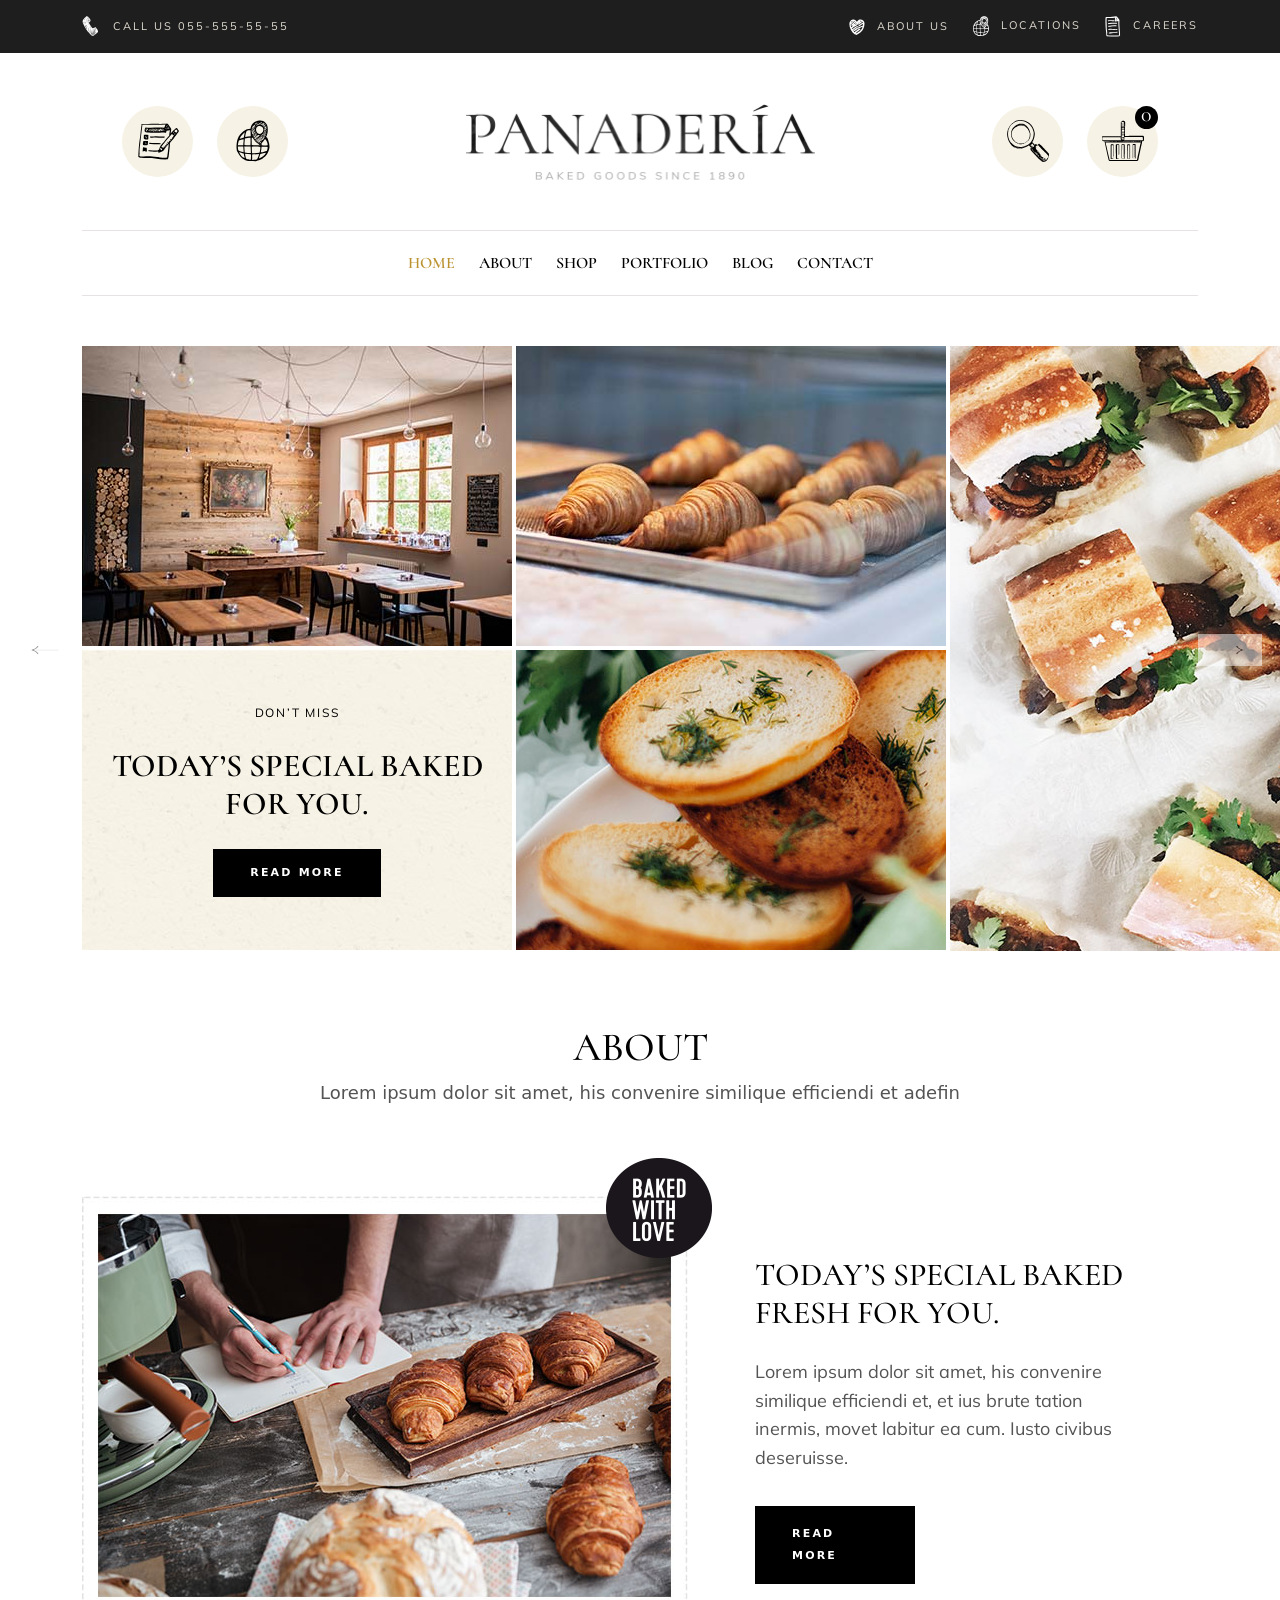
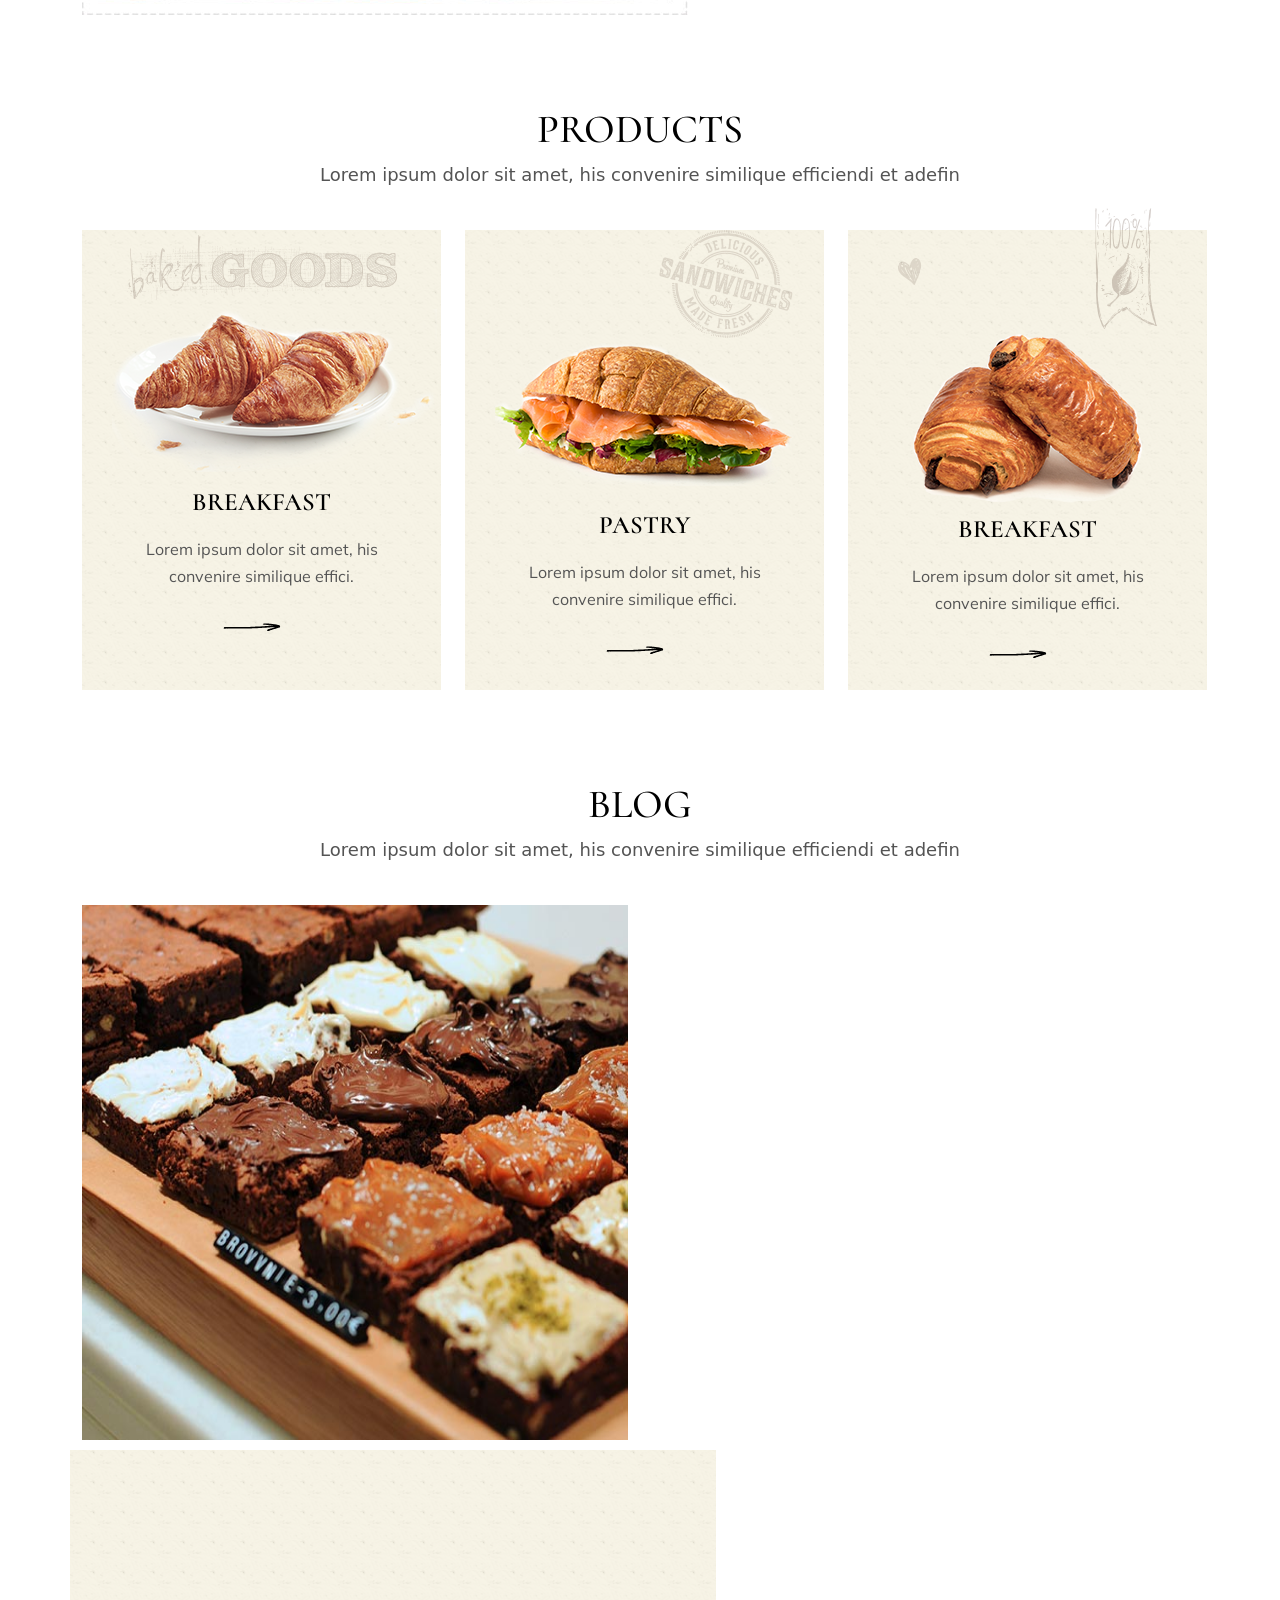
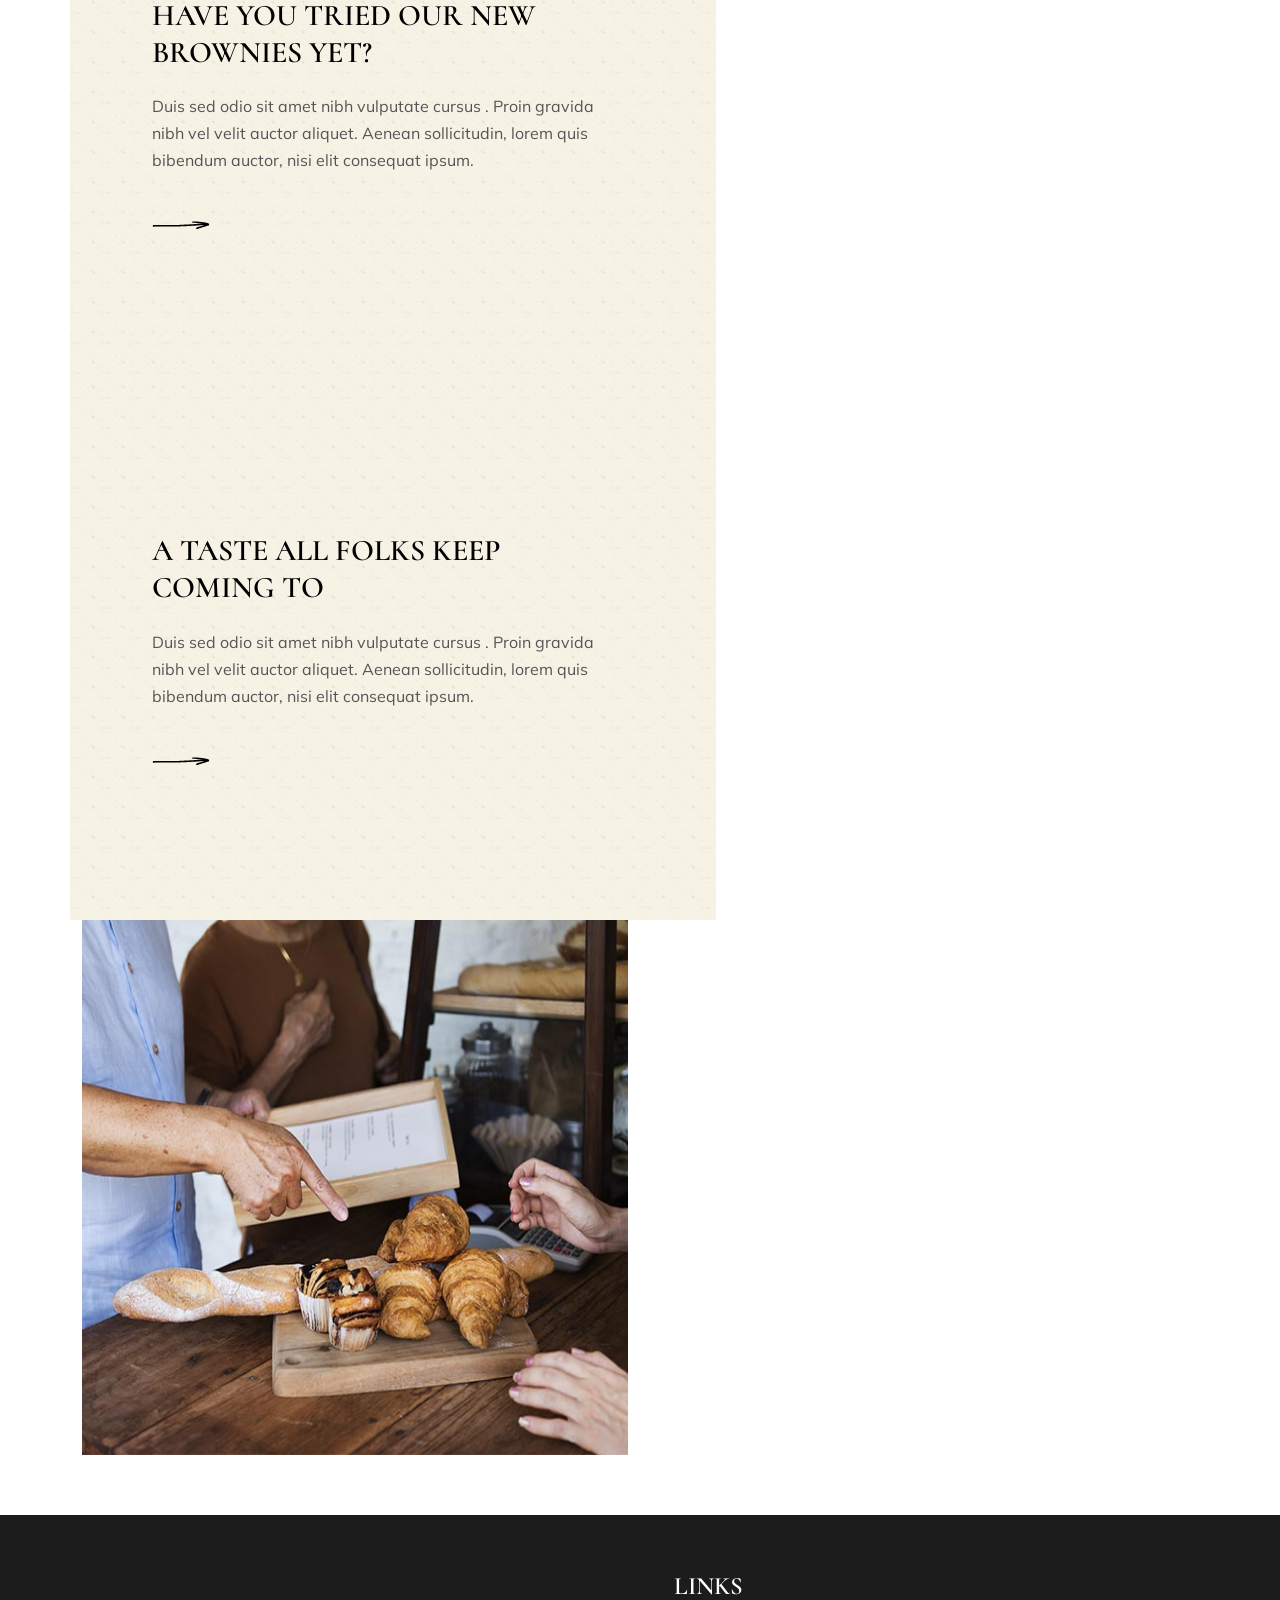
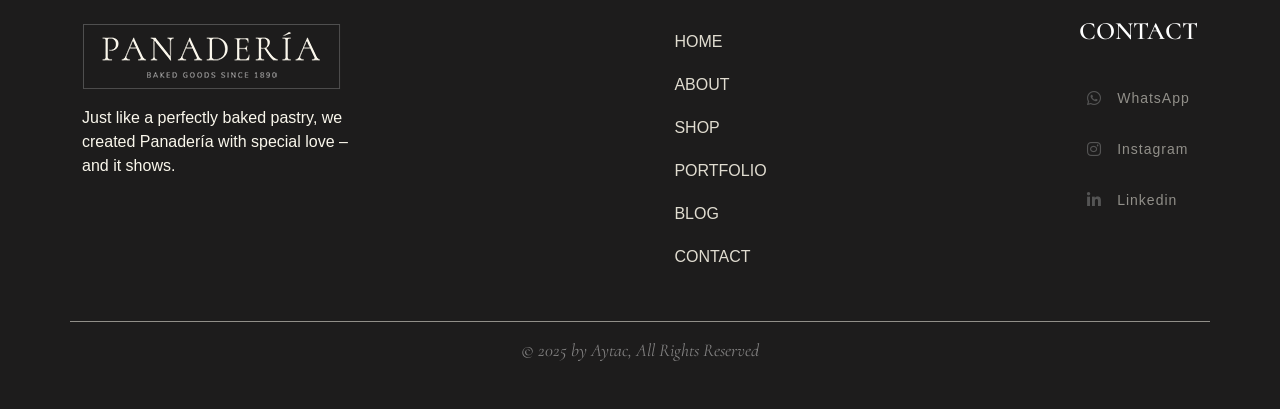
==== commit 3935b6b2: "feat: shop page" ====
--- a/index.html
+++ b/index.html
@@ -27,6 +27,14 @@
     />
   </head>
   <body>
+    <!-- scroll top start -->
+    <button
+      class="page-scroll-button d-flex align-items-center justify-content-center"
+    >
+      <i class="fa-solid fa-chevron-up"></i>
+    </button>
+    <!-- scroll top end -->
+
     <!-- search start -->
     <div class="search-wrapper">
       <form action="" class="d-flex align-items-center justify-content-center">
@@ -1984,9 +1992,7 @@
                 et, et ius brute tation inermis, movet labitur ea cum. Iusto
                 civibus deseruisse.</span
               >
-              <div class="about-read-btn">
-                <a href="about.html">read more</a>
-              </div>
+                <a class="about-read-btn" href="about.html">read more</a>
             </div>
           </div>
         </div>
--- a/assets/css/style.css
+++ b/assets/css/style.css
@@ -22,6 +22,16 @@
     box-sizing: border-box;
 }
 
+body::selection {
+    background-color: var(--main-color);
+    color: var(--white-color);
+}
+
+
+section {
+    overflow-x: hidden;
+}
+
 a {
     text-decoration: none !important;
 }
@@ -47,6 +57,19 @@
     width: 100%;
     background-color: var(--white-color);
     box-shadow: 0 2px 10px rgba(0, 0, 0, 0.1);
+}
+
+.page-scroll-button {
+    height: 40px;
+    width: 40px;
+    bottom: 20px;
+    right: 20px;
+    padding: 10px;
+    z-index: 999999;
+    position: fixed;
+    background-color: var(--main-color);
+    color: var(--white-color);
+    border-radius: 50%;
 }
 
 .title {
@@ -351,6 +374,8 @@
 
     .about-content {
         padding: 35px 70px 0 67px;
+        display: flex;
+        flex-direction: column;
 
         h2 {
             font-family: Cormorant, sans-serif;
@@ -369,18 +394,18 @@
         }
 
         .about-read-btn {
+            width: 100%;
+            max-width: 160px;
+            display: block;
+            font-size: 11px;
+            line-height: 2em;
+            font-weight: 600;
+            letter-spacing: .2em;
+            text-transform: uppercase;
+            background: var(--black-color);
+            color: var(--white-color);
+            padding: 17px 37px;
             margin-top: 33px;
-
-            a {
-                font-size: 11px;
-                line-height: 2em;
-                font-weight: 600;
-                letter-spacing: .2em;
-                text-transform: uppercase;
-                background: var(--black-color);
-                color: var(--white-color);
-                padding: 17px 37px;
-            }
         }
     }
 }
@@ -498,8 +523,7 @@
         font-family: Muli, sans-serif;
         font-size: 16px;
         font-weight: 400;
-        line-height: 27px;
-        margin: 25px 0;
+        margin: 15px 0;
         color: var(--little-text-color);
     }
 
@@ -555,6 +579,23 @@
 /*! responsive design start  */
 
 @media(max-width:1200px) {
+    .gallery-section {
+        padding-top: 25px !important;
+
+        .carousel-item {
+            flex-wrap: wrap;
+            justify-content: center;
+
+            .big-img img {
+                width: 430px;
+            }
+        }
+
+        .carousel-indicators [data-bs-target] {
+            background-color: var(--black-color);
+        }
+    }
+
     .blog-section {
         .blog-box {
             justify-content: center;
@@ -583,26 +624,36 @@
             width: 100%;
         }
     }
+
+    .about-section {
+        .container {
+            flex-direction: column;
+        }
+
+        .about-img img {
+            width: 100%;
+        }
+
+        .absolute-img {
+            right: 0% !important;
+        }
+    }
+
+    .products-wrapper {
+        flex-wrap: wrap;
+        justify-content: center;
+    }
+}
+
+@media (max-width: 768px) {
+
+    body,
+    section {
+        overflow-x: hidden;
+    }
 }
 
 @media(max-width: 992px) {
-
-    .gallery-section {
-        padding-top: 25px !important;
-
-        .carousel-item {
-            flex-wrap: wrap;
-            justify-content: center;
-
-            .big-img img {
-                width: 430px;
-            }
-        }
-
-        .carousel-indicators [data-bs-target] {
-            background-color: var(--black-color);
-        }
-    }
 
     footer {
         .wrapper {
@@ -612,25 +663,5 @@
     }
 }
 
-@media (max-width: 1200px) {
-    .about-section {
-        .container {
-            flex-direction: column;
-        }
-
-        .about-img img {
-            width: 100%;
-        }
-
-        .absolute-img {
-            right: 0% !important;
-        }
-    }
-
-    .products-wrapper {
-        flex-wrap: wrap;
-        justify-content: center;
-    }
-}
 
 /*! responsive design end  */
